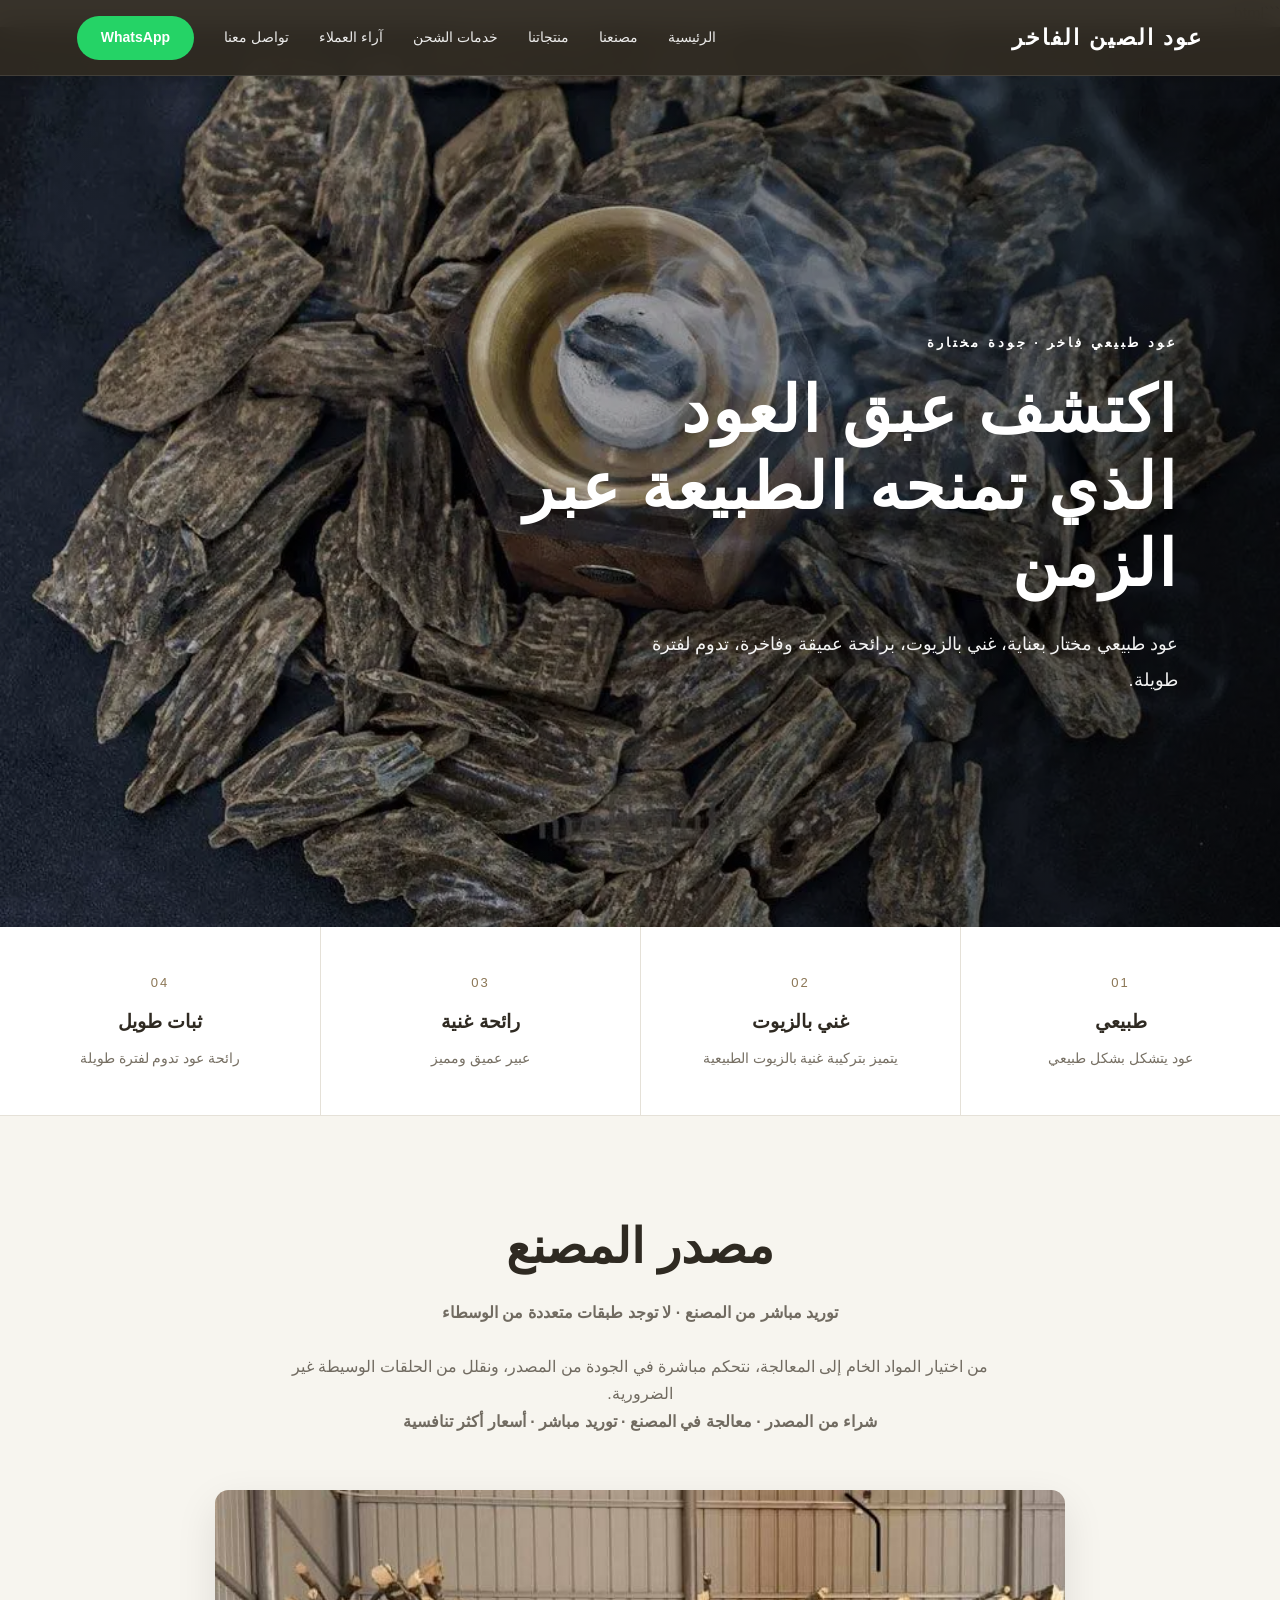
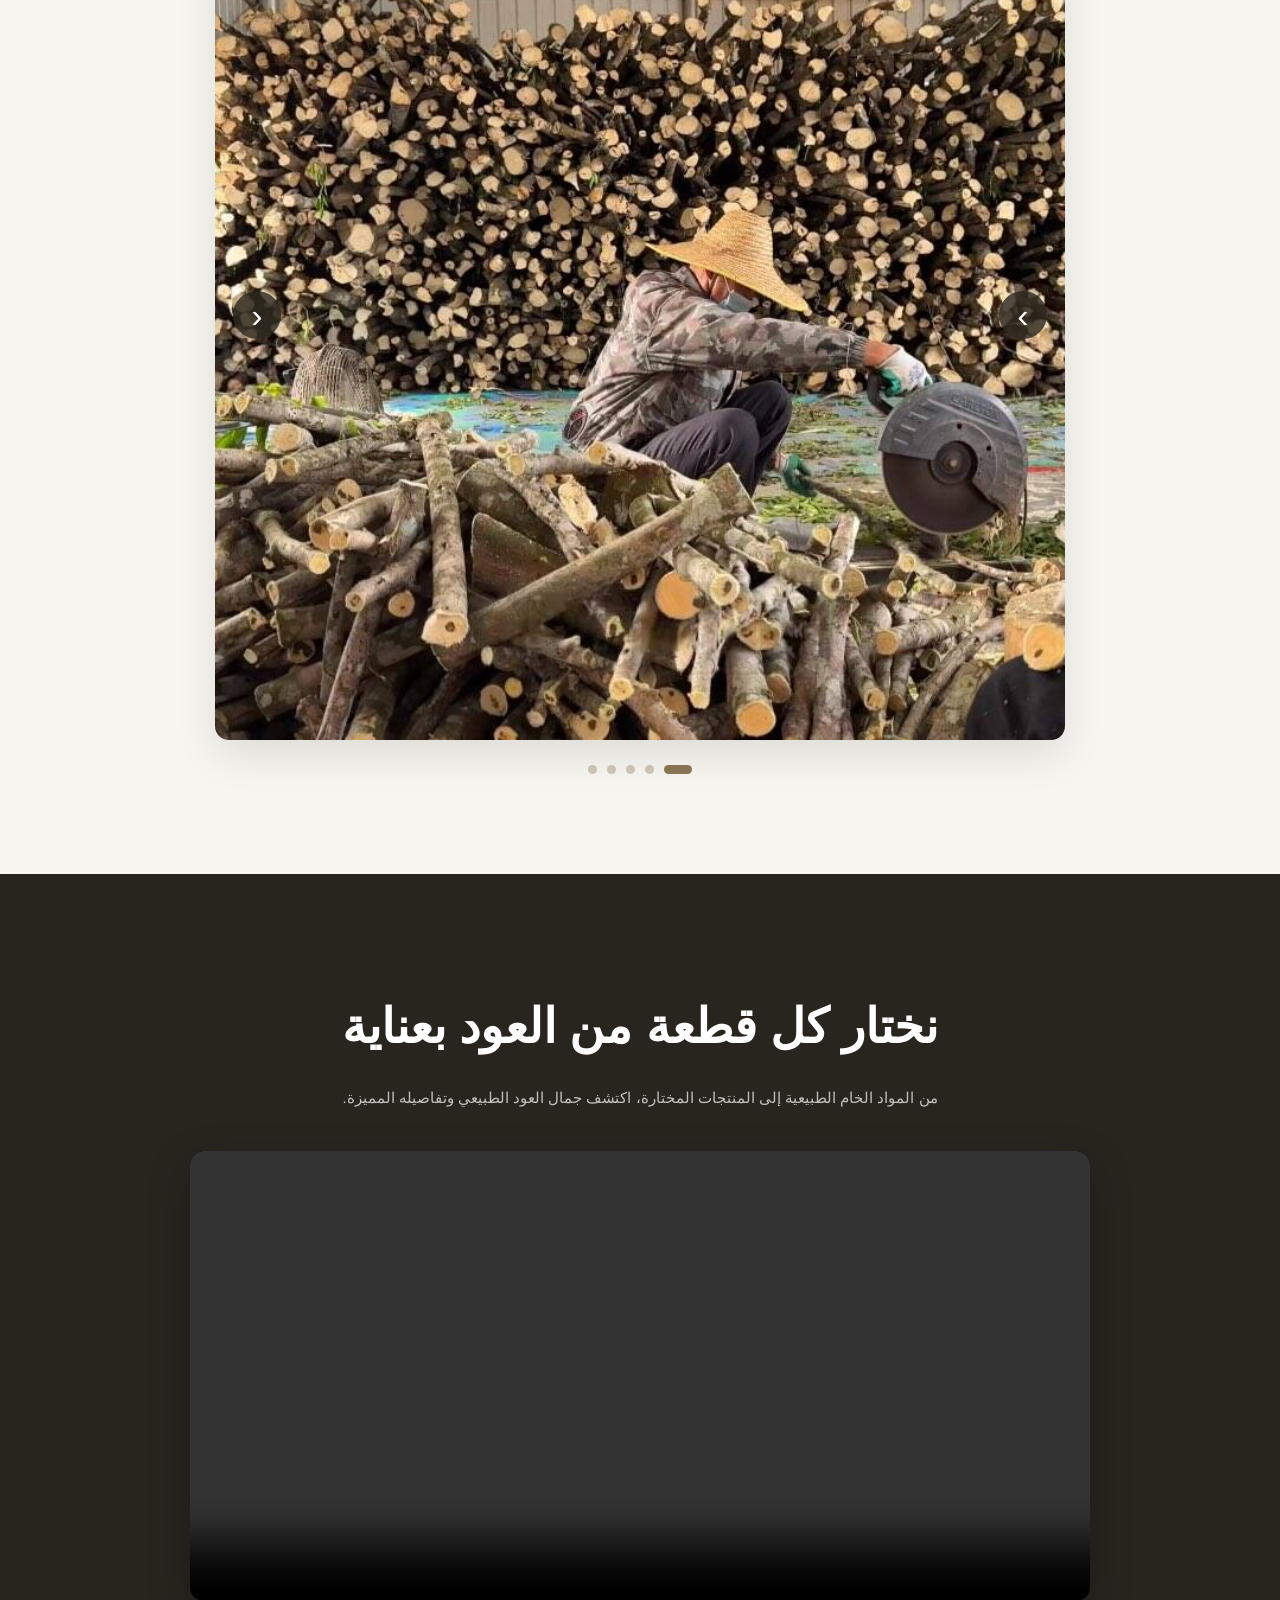
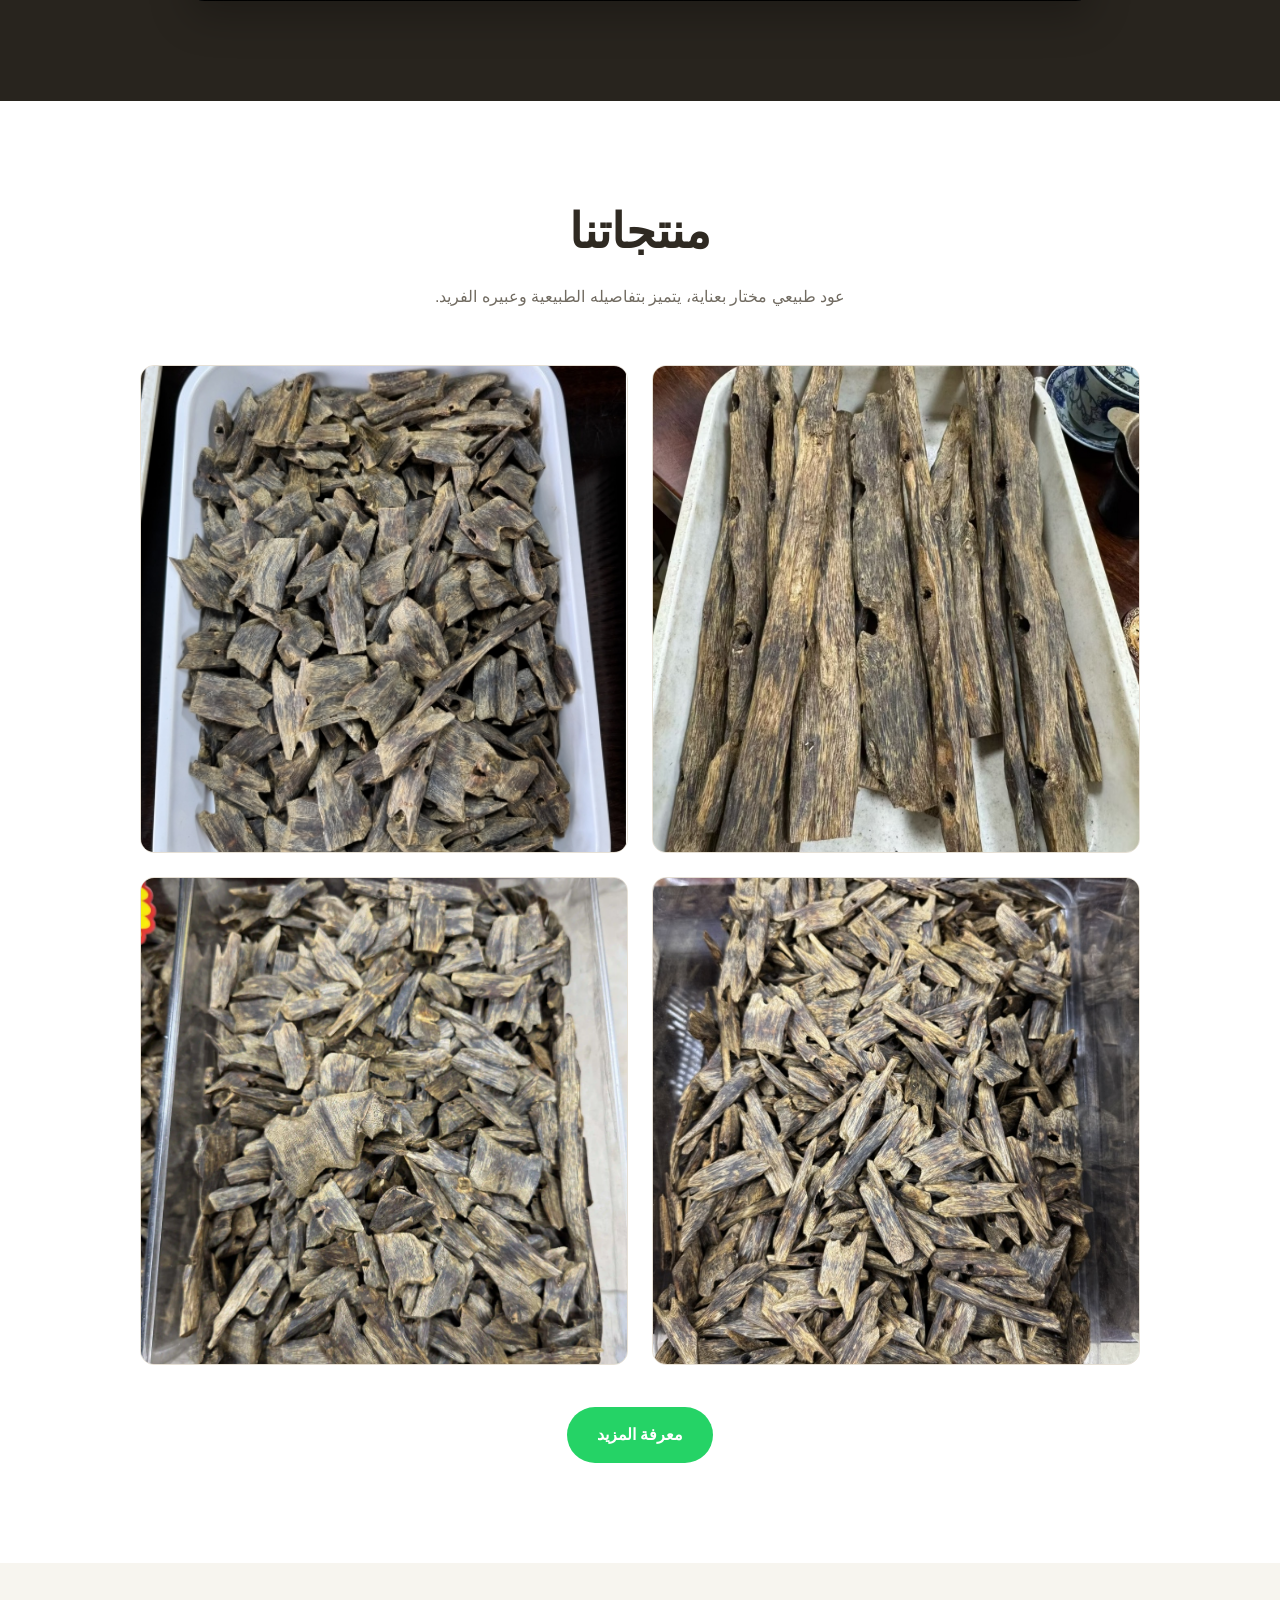
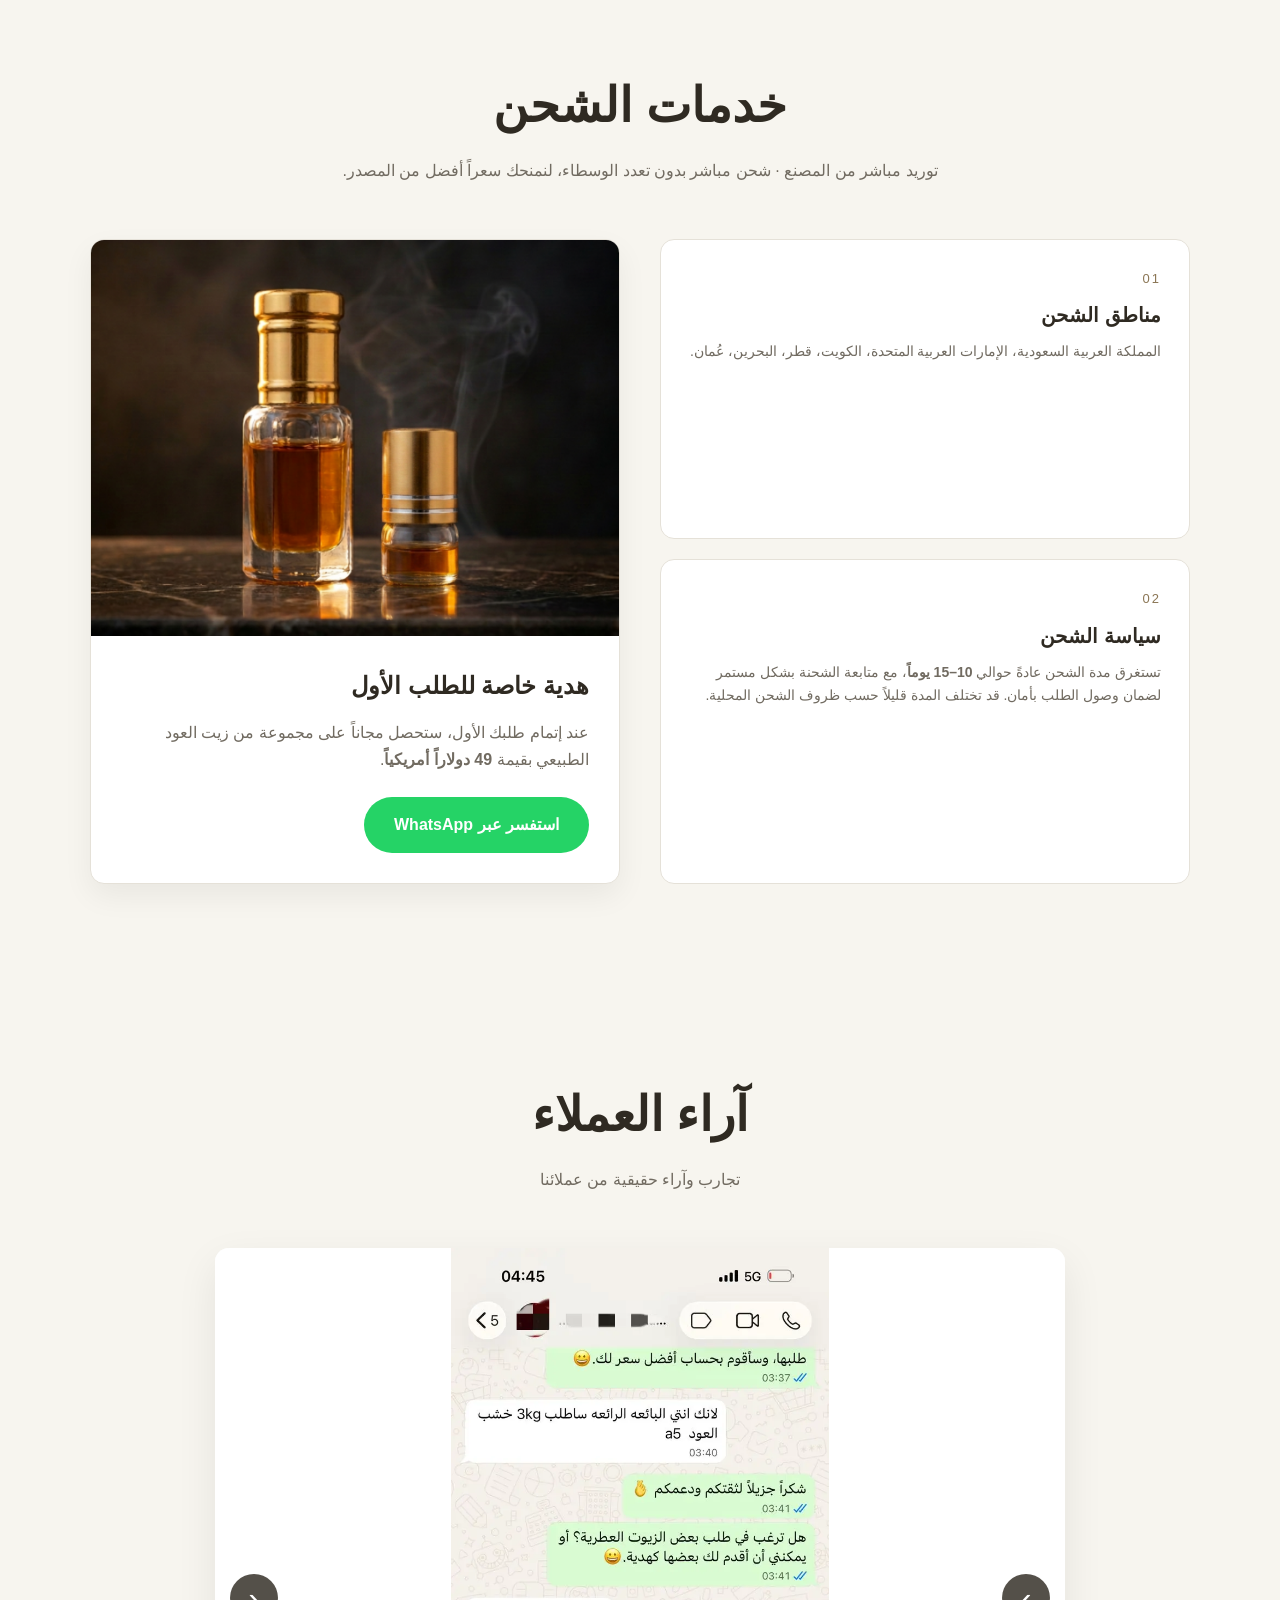
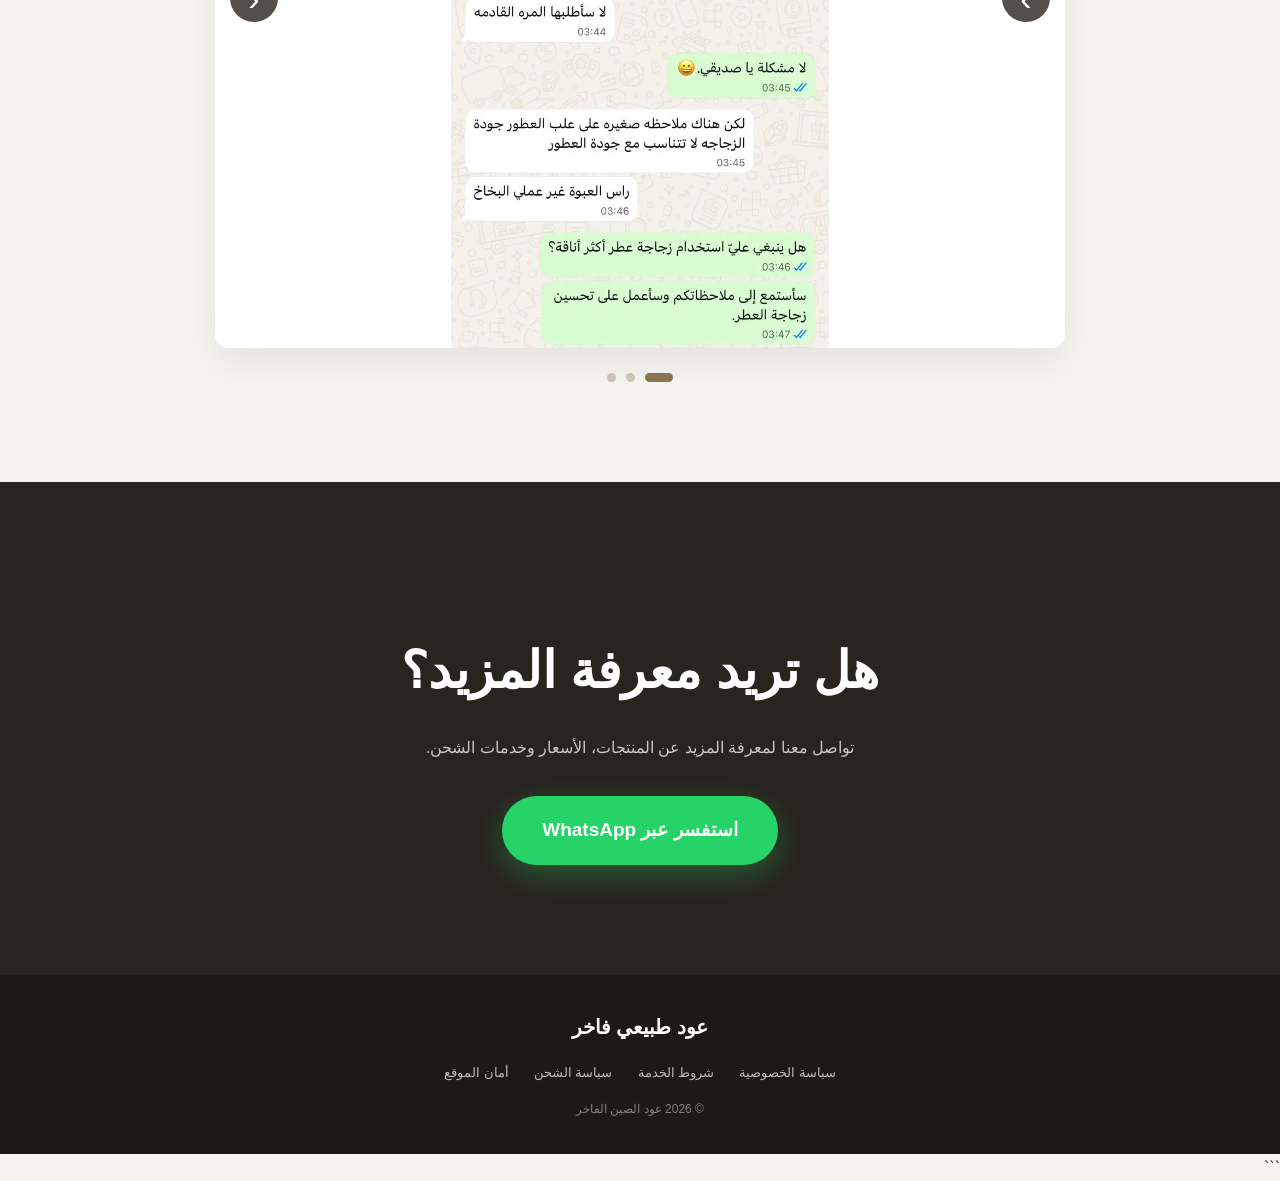
==== index.html @ 943f445a "修复工厂页面重复轮播图片" ====
```html
<!DOCTYPE html>
<html lang="ar" dir="rtl">

<head>

    <meta charset="UTF-8">

    <meta
        name="viewport"
        content="width=device-width, initial-scale=1.0, viewport-fit=cover">

    <meta
        name="theme-color"
        content="#2f2a22">

    <title>عود طبيعي فاخر من الصين | جودة مختارة</title>

    <meta
        name="description"
        content="عود طبيعي فاخر، غني بالزيوت، يتميز برائحة عميقة وثابتة تدوم لفترة طويلة.">


    <!-- =====================================================
         TikTok Pixel
         Pixel ID:
         DA4P6OBC77UES973S3SG
    ===================================================== -->

    <script>
    !function (w, d, t) {

        w.TiktokAnalyticsObject = t;

        var ttq = w[t] = w[t] || [];

        ttq.methods = [
            "page",
            "track",
            "identify",
            "instances",
            "debug",
            "on",
            "off",
            "once",
            "ready",
            "alias",
            "group",
            "enableCookie",
            "disableCookie",
            "holdConsent",
            "revokeConsent",
            "grantConsent"
        ];

        ttq.setAndDefer = function (t, e) {

            t[e] = function () {

                t.push(
                    [e].concat(
                        Array.prototype.slice.call(
                            arguments,
                            0
                        )
                    )
                );

            };

        };

        for (
            var i = 0;
            i < ttq.methods.length;
            i++
        ) {

            ttq.setAndDefer(
                ttq,
                ttq.methods[i]
            );

        }

        ttq.instance = function (t) {

            for (
                var e = ttq._i[t] || [],
                    n = 0;
                n < ttq.methods.length;
                n++
            ) {

                ttq.setAndDefer(
                    e,
                    ttq.methods[n]
                );

            }

            return e;

        };

        ttq.load = function (e, n) {

            var r =
                "https://analytics.tiktok.com/i18n/pixel/events.js";

            ttq._i = ttq._i || {};

            ttq._i[e] = [];

            ttq._i[e]._u = r;

            ttq._t = ttq._t || {};

            ttq._t[e] = +new Date;

            ttq._o = ttq._o || {};

            ttq._o[e] = n || {};

            n = document.createElement("script");

            n.type = "text/javascript";

            n.async = true;

            n.src =
                r +
                "?sdkid=" +
                e +
                "&lib=" +
                t;

            e =
                document.getElementsByTagName(
                    "script"
                )[0];

            e.parentNode.insertBefore(
                n,
                e
            );

        };

        ttq.load(
            "DA4P6OBC77UES973S3SG"
        );

        ttq.page();

    }(
        window,
        document,
        "ttq"
    );
    </script>


    <!-- =====================================================
         Meta Pixel
         Pixel ID:
         882833290918835
    ===================================================== -->

    <script>

    !function(f,b,e,v,n,t,s)
    {

        if(f.fbq)return;

        n=f.fbq=function(){

            n.callMethod ?
            n.callMethod.apply(n,arguments) :
            n.queue.push(arguments)

        };

        if(!f._fbq)f._fbq=n;

        n.push=n;

        n.loaded=!0;

        n.version='2.0';

        n.queue=[];

        t=b.createElement(e);

        t.async=!0;

        t.src=v;

        s=b.getElementsByTagName(e)[0];

        s.parentNode.insertBefore(t,s);

    }(
        window,
        document,
        'script',
        'https://connect.facebook.net/en_US/fbevents.js'
    );

    fbq(
        'init',
        '882833290918835'
    );

    fbq(
        'track',
        'PageView'
    );

    </script>


    <noscript>

        <img
            height="1"
            width="1"
            style="display:none"
            src="https://www.facebook.com/tr?id=882833290918835&ev=PageView&noscript=1"
        />

    </noscript>


    <!-- =====================================================
         CSS
    ===================================================== -->

    <link
        rel="stylesheet"
        href="style.css">

</head>


<body>


<!-- =====================================================
     Header
===================================================== -->

<header class="header">

    <a
        href="#home"
        class="logo">

        عود الصين الفاخر

    </a>


    <nav
        class="nav"
        id="mainNav">

        <a href="#home">
            الرئيسية
        </a>

        <a href="#trees">
            مصنعنا
        </a>

        <a href="#products">
            منتجاتنا
        </a>

        <a href="#shipping">
            خدمات الشحن
        </a>

        <a href="#reviews">
            آراء العملاء
        </a>

        <a
            href="javascript:void(0)"
            onclick="openWhatsApp()">

            تواصل معنا

        </a>

    </nav>


    <a
        href="javascript:void(0)"
        class="header-button"
        onclick="openWhatsApp()">

        WhatsApp

    </a>


    <button
        class="menu-toggle"
        id="menuToggle"
        type="button"
        aria-label="فتح القائمة"
        aria-expanded="false"
        aria-controls="mainNav">

        <span></span>
        <span></span>
        <span></span>

    </button>

</header>


<main>


<!-- =====================================================
     Hero
===================================================== -->

<section
    id="home"
    class="hero">

    <div class="hero-content">

        <p class="eyebrow">

            عود طبيعي فاخر · جودة مختارة

        </p>


        <h1>

            اكتشف عبق العود
            <br>
            الذي تمنحه الطبيعة عبر الزمن

        </h1>


        <p class="hero-description">

            عود طبيعي مختار بعناية،
            غني بالزيوت، برائحة عميقة وفاخرة،
            تدوم لفترة طويلة.

        </p>

    </div>

</section>


<!-- =====================================================
     Features
===================================================== -->

<section class="features">


    <div class="feature">

        <span class="feature-number">
            01
        </span>

        <h3>
            طبيعي
        </h3>

        <p>
            عود يتشكل بشكل طبيعي
        </p>

    </div>


    <div class="feature">

        <span class="feature-number">
            02
        </span>

        <h3>
            غني بالزيوت
        </h3>

        <p>
            يتميز بتركيبة غنية بالزيوت الطبيعية
        </p>

    </div>


    <div class="feature">

        <span class="feature-number">
            03
        </span>

        <h3>
            رائحة غنية
        </h3>

        <p>
            عبير عميق ومميز
        </p>

    </div>


    <div class="feature">

        <span class="feature-number">
            04
        </span>

        <h3>
            ثبات طويل
        </h3>

        <p>
            رائحة عود تدوم لفترة طويلة
        </p>

    </div>


</section>


<!-- =====================================================
     Source Factory
===================================================== -->

<section
    id="trees"
    class="trees-section">


    <div class="section-heading">

        <h2>

            مصدر المصنع

        </h2>


        <p>

            <strong>
                توريد مباشر من المصنع · لا توجد طبقات متعددة من الوسطاء
            </strong>

            <br><br>

            من اختيار المواد الخام إلى المعالجة،
            نتحكم مباشرة في الجودة من المصدر،
            ونقلل من الحلقات الوسيطة غير الضرورية.

        </p>


        <p>

            <strong>
                شراء من المصدر · معالجة في المصنع · توريد مباشر · أسعار أكثر تنافسية
            </strong>

        </p>

    </div>


    <!-- =================================================
         Factory Image Slider
    ================================================= -->

    <div class="tree-slider">


        <button
            class="slider-button slider-prev"
            type="button"
            aria-label="الصورة السابقة">

            ‹

        </button>


        <div class="tree-track">


            <div class="tree-slide">

                <img
                    src="images/tree-01.jpg"
                    alt="مصدر المصنع"
                    loading="eager">

            </div>


            <div class="tree-slide">

                <img
                    src="images/tree-02.jpg"
                    alt="مصنع معالجة العود"
                    loading="lazy">

            </div>


            <div class="tree-slide">

                <img
                    src="images/tree-03.jpg"
                    alt="اختيار المواد الخام"
                    loading="lazy">

            </div>


            <div class="tree-slide">

                <img
                    src="images/tree-04.jpg"
                    alt="معالجة العود في المصنع"
                    loading="lazy">

            </div>


            <div class="tree-slide">

                <img
                    src="images/tree-05.jpg"
                    alt="توريد العود مباشرة من المصنع"
                    loading="lazy">

            </div>


        </div>


        <button
            class="slider-button slider-next"
            type="button"
            aria-label="الصورة التالية">

            ›

        </button>

    </div>


    <!-- =================================================
         Factory Slider Dots
    ================================================= -->

    <div class="slider-dots">


        <button
            class="slider-dot active"
            type="button"
            aria-label="عرض الصورة الأولى">
        </button>


        <button
            class="slider-dot"
            type="button"
            aria-label="عرض الصورة الثانية">
        </button>


        <button
            class="slider-dot"
            type="button"
            aria-label="عرض الصورة الثالثة">
        </button>


        <button
            class="slider-dot"
            type="button"
            aria-label="عرض الصورة الرابعة">
        </button>


        <button
            class="slider-dot"
            type="button"
            aria-label="عرض الصورة الخامسة">
        </button>


    </div>

</section>


<!-- =====================================================
     Video
===================================================== -->

<section class="video-section">


    <div class="video-content">


        <p class="video-eyebrow">
        </p>


        <h2>

            نختار كل قطعة من العود بعناية

        </h2>


        <p>

            من المواد الخام الطبيعية إلى المنتجات المختارة،
            اكتشف جمال العود الطبيعي وتفاصيله المميزة.

        </p>

    </div>


    <div class="video-placeholder">


        <video
            controls
            playsinline
            preload="metadata">


            <source
                src="video/xxx.mp4"
                type="video/mp4">


            متصفحك لا يدعم تشغيل الفيديو.


        </video>

    </div>

</section>


<!-- =====================================================
     Products
===================================================== -->

<section
    id="products"
    class="products-section">


    <div class="section-heading">


        <h2>

            منتجاتنا

        </h2>


        <p>

            عود طبيعي مختار بعناية،
            يتميز بتفاصيله الطبيعية وعبيره الفريد.

        </p>

    </div>


    <div class="product-grid">


        <article class="product-card">


            <div class="product-image">

                <img
                    src="images/product-01.jpg"
                    alt="قطع عود طبيعي"
                    loading="lazy">

            </div>


        </article>


        <article class="product-card">


            <div class="product-image">

                <img
                    src="images/product-02.jpg"
                    alt="عود طبيعي مختار"
                    loading="lazy">

            </div>


        </article>


        <article class="product-card">


            <div class="product-image">

                <img
                    src="images/product-03.jpg"
                    alt="تفاصيل زيوت العود الطبيعية"
                    loading="lazy">

            </div>


        </article>


        <article class="product-card">


            <div class="product-image">

                <img
                    src="images/product-04.jpg"
                    alt="منتجات العود المختارة"
                    loading="lazy">

            </div>


        </article>


    </div>


    <div class="section-cta">


        <a
            href="javascript:void(0)"
            class="secondary-cta"
            onclick="openWhatsApp()">

            معرفة المزيد

        </a>


    </div>

</section>


<!-- =====================================================
     Shipping
===================================================== -->

<section
    id="shipping"
    class="shipping-section">


    <div class="section-heading">


        <p class="shipping-eyebrow">
        </p>


        <h2>

            خدمات الشحن

        </h2>


        <p>

            توريد مباشر من المصنع · شحن مباشر
            بدون تعدد الوسطاء، لنمنحك سعراً أفضل من المصدر.

        </p>

    </div>


    <div class="shipping-content">


        <div class="shipping-info">


            <div class="shipping-item">


                <span class="shipping-number">

                    01

                </span>


                <h3>

                    مناطق الشحن

                </h3>


                <p>

                    المملكة العربية السعودية،
                    الإمارات العربية المتحدة،
                    الكويت،
                    قطر،
                    البحرين،
                    عُمان.

                </p>

            </div>


            <div class="shipping-item">


                <span class="shipping-number">

                    02

                </span>


                <h3>

                    سياسة الشحن

                </h3>


                <p>

                    تستغرق مدة الشحن عادةً حوالي
                    <strong>10–15 يوماً</strong>،
                    مع متابعة الشحنة بشكل مستمر لضمان وصول الطلب بأمان.
                    قد تختلف المدة قليلاً حسب ظروف الشحن المحلية.

                </p>

            </div>


        </div>


        <div class="shipping-promotion">


            <div class="shipping-promotion-image">


                <img
                    src="images/promotion.jpg"
                    alt="عرض خاص للطلب الأول"
                    loading="lazy">


            </div>


            <div class="shipping-promotion-text">


                <h3>

                    هدية خاصة للطلب الأول

                </h3>


                <p>

                    عند إتمام طلبك الأول،
                    ستحصل مجاناً على مجموعة من زيت العود الطبيعي
                    بقيمة <strong>49 دولاراً أمريكياً</strong>.

                </p>


                <a
                    href="javascript:void(0)"
                    class="shipping-button"
                    onclick="openWhatsApp()">

                    استفسر عبر WhatsApp

                </a>


            </div>

        </div>

    </div>

</section>


<!-- =====================================================
     Reviews
===================================================== -->

<section
    id="reviews"
    class="reviews-section">


    <div class="section-heading">


        <h2>

            آراء العملاء

        </h2>


        <p>

            تجارب وآراء حقيقية من عملائنا

        </p>

    </div>


    <div class="review-slider">


        <button
            class="review-button review-prev"
            type="button"
            aria-label="المراجعة السابقة">

            ‹

        </button>


        <div class="review-track">


            <div class="review-slide">

                <img
                    src="images/review-01.jpg"
                    alt="تجربة عميل حقيقية"
                    loading="lazy">

            </div>


            <div class="review-slide">

                <img
                    src="images/review-02.jpg"
                    alt="مراجعة عميل"
                    loading="lazy">

            </div>


            <div class="review-slide">

                <img
                    src="images/review-03.jpg"
                    alt="تقييم عميل"
                    loading="lazy">

            </div>


        </div>


        <button
            class="review-button review-next"
            type="button"
            aria-label="المراجعة التالية">

            ›

        </button>

    </div>


    <div class="review-dots">


        <button
            class="review-dot active"
            type="button"
            aria-label="المراجعة الأولى">
        </button>


        <button
            class="review-dot"
            type="button"
            aria-label="المراجعة الثانية">
        </button>


        <button
            class="review-dot"
            type="button"
            aria-label="المراجعة الثالثة">
        </button>


    </div>

</section>


<!-- =====================================================
     Contact
===================================================== -->

<section
    id="contact"
    class="contact-section">


    <div class="contact-content">


        <p class="contact-eyebrow">
        </p>


        <h2>

            هل تريد معرفة المزيد؟

        </h2>


        <p>

            تواصل معنا لمعرفة المزيد عن المنتجات،
            الأسعار وخدمات الشحن.

        </p>


        <a
            href="javascript:void(0)"
            class="whatsapp-button"
            onclick="openWhatsApp()">

            استفسر عبر WhatsApp

        </a>


    </div>

</section>


</main>


<!-- =====================================================
     Image Lightbox
===================================================== -->

<div
    class="image-lightbox"
    id="imageLightbox"
    aria-hidden="true">


    <button
        class="lightbox-close"
        id="lightboxClose"
        type="button"
        aria-label="إغلاق">

        ×

    </button>


    <button
        class="lightbox-prev"
        id="lightboxPrev"
        type="button"
        aria-label="الصورة السابقة">

        ‹

    </button>


    <div class="lightbox-image-wrap">


        <img
            id="lightboxImage"
            src=""
            alt="عرض الصورة">


    </div>


    <button
        class="lightbox-next"
        id="lightboxNext"
        type="button"
        aria-label="الصورة التالية">

        ›

    </button>


</div>


<!-- =====================================================
     Footer
===================================================== -->

<footer class="footer">


    <div class="footer-logo">

        عود طبيعي فاخر

    </div>


    <div class="footer-links">


        <a href="privacy.html">

            سياسة الخصوصية

        </a>


        <a href="terms.html">

            شروط الخدمة

        </a>


        <a href="shipping.html">

            سياسة الشحن

        </a>


        <a href="security.html">

            أمان الموقع

        </a>


    </div>


    <p>

        © 2026 عود الصين الفاخر

    </p>


</footer>


<!-- =====================================================
     JavaScript
===================================================== -->

<script src="script.js"></script>


</body>

</html>
```
---- style.css ----
* {
    margin: 0;
    padding: 0;
    box-sizing: border-box;
}

html {
    scroll-behavior: smooth;
    scroll-padding-top: 76px;
}

body {
    font-family:
        -apple-system,
        BlinkMacSystemFont,
        "Segoe UI",
        "Microsoft YaHei",
        Arial,
        sans-serif;

    background: #f7f5ef;
    color: #2f2a22;
    line-height: 1.7;

    overflow-x: hidden;

    -webkit-font-smoothing: antialiased;
    text-rendering: optimizeLegibility;
}

img {
    display: block;
    max-width: 100%;
}

a {
    color: inherit;
    text-decoration: none;
}

button {
    font-family: inherit;
}


/* =========================
   Header
========================= */

.header {
    position: fixed;
    top: 0;
    left: 0;

    width: 100%;
    min-height: 76px;

    z-index: 1000;

    display: flex;
    align-items: center;

    padding: 14px 6%;

    background: rgba(47, 42, 34, 0.96);

    color: #fff;

    border-bottom: 1px solid rgba(255, 255, 255, 0.1);

    box-shadow:
        0 4px 20px rgba(0, 0, 0, 0.12);

    backdrop-filter: blur(12px);
    -webkit-backdrop-filter: blur(12px);
}

.logo {
    flex-shrink: 0;

    color: #fff;

    font-size: 22px;
    font-weight: 700;

    letter-spacing: 2px;

    white-space: nowrap;
}

.nav {
    display: flex;
    align-items: center;

    gap: 30px;

    margin-left: auto;
    margin-right: 30px;
}

.nav a {
    position: relative;

    color: #fff;

    font-size: 14px;

    opacity: 0.9;

    white-space: nowrap;
}

.nav a:hover {
    opacity: 1;
}

.nav a::after {
    content: "";

    position: absolute;

    left: 0;
    bottom: -7px;

    width: 0;
    height: 2px;

    background: #c4a979;

    transition: width 0.25s ease;
}

.nav a:hover::after {
    width: 100%;
}

.header-button {
    flex-shrink: 0;

    display: inline-flex;

    align-items: center;
    justify-content: center;

    min-height: 44px;

    padding: 10px 24px;

    border-radius: 30px;

    background: #25d366;

    color: #fff;

    font-size: 14px;
    font-weight: 700;

    white-space: nowrap;
}

.header-button:hover {
    background: #128c7e;
}

.menu-toggle {
    display: none;

    width: 42px;
    height: 42px;

    padding: 0;

    border: 0;

    border-radius: 8px;

    background: transparent;

    flex-direction: column;

    align-items: center;
    justify-content: center;

    gap: 5px;

    cursor: pointer;
}

.menu-toggle span {
    width: 23px;
    height: 2px;

    background: #fff;

    border-radius: 2px;

    transition:
        transform 0.25s ease,
        opacity 0.25s ease;
}

.menu-toggle.active span:nth-child(1) {
    transform:
        translateY(7px)
        rotate(45deg);
}

.menu-toggle.active span:nth-child(2) {
    opacity: 0;
}

.menu-toggle.active span:nth-child(3) {
    transform:
        translateY(-7px)
        rotate(-45deg);
}


/* =========================
   Hero
========================= */

.hero {
    position: relative;

    min-height: 100svh;

    display: flex;
    align-items: center;

    overflow: hidden;

    background:
        url("images/hero.jpg")
        center center / cover
        no-repeat;

    color: #fff;
}

.hero::before {
    content: "";

    position: absolute;
    inset: 0;

    background:
        linear-gradient(
            90deg,
            rgba(0, 0, 0, 0.64),
            rgba(0, 0, 0, 0.34),
            rgba(0, 0, 0, 0.12)
        );
}

.hero-content {
    position: relative;

    z-index: 2;

    width: 100%;
    max-width: 760px;

    margin-left: 8%;
    margin-right: 8%;

    padding-top: 76px;
}

.eyebrow {
    margin-bottom: 18px;

    font-size: 13px;

    letter-spacing: 3px;

    font-weight: 600;
}

.hero h1 {
    margin-bottom: 24px;

    font-size:
        clamp(42px, 5vw, 72px);

    line-height: 1.2;

    letter-spacing: 2px;
}

.hero-description {
    max-width: 560px;

    font-size: 18px;

    line-height: 2;

    opacity: 0.95;
}


/* =========================
   Features
========================= */

.features {
    display: grid;

    grid-template-columns:
        repeat(4, 1fr);

    background: #fff;

    border-bottom:
        1px solid #e5e1d8;
}

.feature {
    padding: 45px 30px;

    text-align: center;

    border-right:
        1px solid #e5e1d8;
}

.feature:last-child {
    border-right: 0;
}

.feature-number {
    display: block;

    margin-bottom: 12px;

    font-size: 13px;

    letter-spacing: 2px;

    color: #8b7655;
}

.feature h3 {
    margin-bottom: 8px;

    font-size: 19px;
}

.feature p {
    color: #777064;

    font-size: 14px;
}


/* =========================
   Common
========================= */

.section-heading {
    max-width: 760px;

    margin:
        0 auto 55px;

    text-align: center;
}

.section-heading h2 {
    margin-bottom: 20px;

    font-size:
        clamp(32px, 4vw, 48px);

    line-height: 1.3;
}

.section-heading p {
    color: #716b61;

    font-size: 16px;
}


/* =========================
   Trees
========================= */

.trees-section {
    padding: 100px 7%;

    background: #f7f5ef;
}

.tree-slider {
    position: relative;

    width: 100%;
    max-width: 850px;

    margin: 0 auto;

    overflow: hidden;

    border-radius: 14px;

    background: #e8e3d8;

    box-shadow:
        0 15px 40px rgba(0, 0, 0, 0.1);

    touch-action: pan-y;
}

.tree-track {
    display: flex;

    width: 100%;

    transform:
        translate3d(0, 0, 0);

    will-change: transform;

    transition:
        transform 0.45s ease;
}

.tree-slide {
    position: relative;

    flex: 0 0 100%;

    width: 100%;

    aspect-ratio: 1 / 1;

    overflow: hidden;

    background: #e8e3d8;
}

.tree-slide img {
    width: 100%;
    height: 100%;

    object-fit: cover;

    cursor: zoom-in;
}

.tree-slide-empty {
    display: flex;

    align-items: center;
    justify-content: center;
}

.empty-slide {
    width: 100%;
    height: 100%;

    display: flex;

    align-items: center;
    justify-content: center;

    background:
        linear-gradient(
            135deg,
            #e8e3d8,
            #dcd5c7
        );

    color: #807666;

    font-size: 15px;

    text-align: center;
}

.slider-button,
.review-button {
    position: absolute;

    top: 50%;

    transform:
        translateY(-50%);

    z-index: 20;

    width: 48px;
    height: 48px;

    padding: 0;

    border: 0;

    border-radius: 50%;

    background:
        rgba(47, 42, 34, 0.82);

    color: #fff;

    font-size: 34px;

    line-height: 1;

    cursor: pointer;
}

.slider-button:hover,
.review-button:hover {
    background: #c4a979;

    color: #28241e;
}

.slider-prev {
    left: 18px;
}

.slider-next {
    right: 18px;
}

.slider-dots,
.review-dots {
    display: flex;

    justify-content: center;

    gap: 10px;

    margin-top: 25px;
}

.slider-dot,
.review-dot {
    width: 9px;
    height: 9px;

    padding: 0;

    border: 0;

    border-radius: 50%;

    background: #cfc7b8;

    cursor: pointer;
}

.slider-dot.active,
.review-dot.active {
    width: 28px;

    border-radius: 10px;

    background: #8b7655;
}


/* =========================
   Video
========================= */

.video-section {
    padding: 100px 7%;

    background: #28241e;

    color: #fff;

    text-align: center;
}

.video-content {
    max-width: 700px;

    margin:
        0 auto 40px;
}

.video-eyebrow,
.contact-eyebrow,
.shipping-eyebrow {
    margin-bottom: 12px;

    color: #c4a979;

    font-size: 12px;

    letter-spacing: 3px;
}

.video-content h2 {
    margin-bottom: 18px;

    font-size:
        clamp(32px, 4vw, 48px);
}

.video-content p:last-child {
    color:
        rgba(255, 255, 255, 0.72);

    font-size: 15px;
}

.video-placeholder {
    width: 100%;
    max-width: 900px;

    margin: 0 auto;

    overflow: hidden;

    border-radius: 14px;

    background: #000;

    box-shadow:
        0 15px 40px rgba(0, 0, 0, 0.25);
}

.video-placeholder video {
    display: block;

    width: 100%;
    max-height: 600px;

    background: #000;
}


/* =========================
   Products
========================= */

.products-section {
    padding: 100px 7%;

    background: #fff;
}

.product-grid {
    display: grid;

    grid-template-columns:
        repeat(2, 1fr);

    gap: 24px;

    max-width: 1000px;

    margin: 0 auto;
}

.product-card {
    overflow: hidden;

    background: #f8f6f1;

    border:
        1px solid #e6e0d5;

    border-radius: 14px;
}

.product-image {
    width: 100%;

    aspect-ratio: 1 / 1;

    overflow: hidden;
}

.product-image img {
    width: 100%;
    height: 100%;

    object-fit: cover;

    cursor: zoom-in;

    transition:
        transform 0.5s ease;
}

.product-card:hover
.product-image img {
    transform:
        scale(1.04);
}

.section-cta {
    display: flex;

    justify-content: center;

    margin-top: 42px;
}

.secondary-cta,
.shipping-button {
    display: inline-flex;

    align-items: center;
    justify-content: center;

    min-height: 54px;

    padding: 14px 30px;

    border-radius: 30px;

    background: #25d366;

    color: #fff;

    font-size: 16px;

    font-weight: 700;
}

.secondary-cta:hover,
.shipping-button:hover {
    background: #128c7e;
}


/* =========================
   Shipping
========================= */

.shipping-section {
    padding: 100px 7%;

    background: #f7f5ef;
}

.shipping-content {
    display: grid;

    grid-template-columns:
        1fr 1fr;

    gap: 40px;

    max-width: 1100px;

    margin: 0 auto;
}

.shipping-info {
    display: grid;

    gap: 20px;
}

.shipping-item {
    padding: 28px;

    background: #fff;

    border:
        1px solid #e5e1d8;

    border-radius: 14px;
}

.shipping-number {
    display: block;

    margin-bottom: 8px;

    color: #8b7655;

    font-size: 13px;

    letter-spacing: 2px;
}

.shipping-item h3 {
    margin-bottom: 8px;

    font-size: 20px;
}

.shipping-item p {
    color: #716b61;

    font-size: 14px;
}

.shipping-promotion {
    overflow: hidden;

    background: #fff;

    border:
        1px solid #e5e1d8;

    border-radius: 14px;

    box-shadow:
        0 12px 30px rgba(0, 0, 0, 0.06);
}

.shipping-promotion-image {
    width: 100%;

    aspect-ratio: 4 / 3;

    overflow: hidden;
}

.shipping-promotion-image img {
    width: 100%;
    height: 100%;

    object-fit: cover;

    cursor: zoom-in;
}

.shipping-image-empty {
    display: flex;

    align-items: center;
    justify-content: center;
}

.empty-promotion {
    width: 100%;
    height: 100%;

    display: flex;

    align-items: center;
    justify-content: center;

    background:
        linear-gradient(
            135deg,
            #e8e3d8,
            #dcd5c7
        );

    color: #807666;

    font-size: 15px;

    text-align: center;
}

.shipping-promotion-text {
    padding: 30px;
}

.shipping-promotion-text h3 {
    margin-bottom: 12px;

    font-size: 24px;
}

.shipping-promotion-text p {
    margin-bottom: 24px;

    color: #716b61;
}


/* =========================
   Reviews
========================= */

.reviews-section {
    padding: 100px 7%;

    background: #f7f5ef;
}

.review-slider {
    position: relative;

    width: 100%;
    max-width: 850px;

    margin: 0 auto;

    overflow: hidden;

    border-radius: 14px;

    background: #fff;

    box-shadow:
        0 15px 40px rgba(0, 0, 0, 0.08);

    touch-action: pan-y;
}

.review-track {
    display: flex;

    width: 100%;

    transform:
        translate3d(0, 0, 0);

    will-change: transform;

    transition:
        transform 0.45s ease;
}

.review-slide {
    flex: 0 0 100%;

    width: 100%;

    display: flex;

    align-items: center;
    justify-content: center;

    background: #fff;
}

.review-slide img {
    width: 100%;
    max-height: 700px;

    object-fit: contain;

    cursor: zoom-in;
}

.review-prev {
    left: 15px;
}

.review-next {
    right: 15px;
}


/* =========================
   Contact
========================= */

.contact-section {
    padding: 110px 7%;

    background: #28241e;

    color: #fff;

    text-align: center;
}

.contact-content {
    max-width: 650px;

    margin: 0 auto;
}

.contact-content h2 {
    margin-bottom: 20px;

    font-size:
        clamp(34px, 4vw, 52px);
}

.contact-content p {
    margin-bottom: 35px;

    color:
        rgba(255, 255, 255, 0.75);
}

.whatsapp-button {
    display: inline-flex;

    align-items: center;
    justify-content: center;

    min-width: 270px;
    min-height: 66px;

    padding: 18px 40px;

    border-radius: 36px;

    background: #25d366;

    color: #fff;

    font-size: 19px;

    font-weight: 700;

    box-shadow:
        0 10px 30px
        rgba(37, 211, 102, 0.3);
}

.whatsapp-button:hover {
    background: #128c7e;
}


/* =========================
   Footer
========================= */

.footer {
    padding: 35px 7%;

    background: #1d1a16;

    color:
        rgba(255, 255, 255, 0.7);

    text-align: center;
}

.footer-logo {
    margin-bottom: 18px;

    color: #fff;

    font-size: 20px;

    font-weight: 700;
}

.footer-links {
    display: flex;

    justify-content: center;

    flex-wrap: wrap;

    gap: 25px;

    margin-bottom: 15px;
}

.footer-links a {
    font-size: 13px;
}

.footer-links a:hover {
    color: #c4a979;
}

.footer p {
    font-size: 12px;

    color:
        rgba(255, 255, 255, 0.45);
}


/* =========================
   Image Lightbox
========================= */

.image-lightbox {
    position: fixed;

    inset: 0;

    z-index: 9999;

    display: flex;

    align-items: center;
    justify-content: center;

    padding: 30px;

    background:
        rgba(0, 0, 0, 0.94);

    opacity: 0;

    visibility: hidden;

    pointer-events: none;

    transition:
        opacity 0.2s ease,
        visibility 0.2s ease;
}

.image-lightbox.active {
    opacity: 1;

    visibility: visible;

    pointer-events: auto;
}

.lightbox-image-wrap {
    width: min(92vw, 1200px);

    height: min(88vh, 900px);

    display: flex;

    align-items: center;
    justify-content: center;
}

.lightbox-image-wrap img {
    display: block;

    max-width: 100%;
    max-height: 100%;

    width: auto;
    height: auto;

    object-fit: contain;

    border-radius: 4px;

    user-select: none;

    -webkit-user-drag: none;
}

.lightbox-close,
.lightbox-prev,
.lightbox-next {
    position: absolute;

    z-index: 10000;

    border: 0;

    color: #fff;

    background:
        rgba(0, 0, 0, 0.45);

    cursor: pointer;
}

.lightbox-close {
    top: 18px;
    right: 22px;

    width: 48px;
    height: 48px;

    border-radius: 50%;

    font-size: 34px;

    line-height: 1;
}

.lightbox-prev,
.lightbox-next {
    top: 50%;

    transform:
        translateY(-50%);

    width: 54px;
    height: 70px;

    font-size: 46px;

    line-height: 1;
}

.lightbox-prev {
    left: 18px;
}

.lightbox-next {
    right: 18px;
}

.lightbox-close:hover,
.lightbox-prev:hover,
.lightbox-next:hover {
    background: #c4a979;

    color: #28241e;
}


/* =========================
   Tablet
========================= */

@media (max-width: 1000px) {

    .header {
        padding: 14px 4%;
    }

    .nav {
        gap: 18px;

        margin-right: 18px;
    }

    .nav a {
        font-size: 13px;
    }

    .header-button {
        padding: 9px 18px;

        font-size: 13px;
    }

    .features {
        grid-template-columns:
            repeat(2, 1fr);
    }

    .feature:nth-child(2) {
        border-right: 0;
    }

    .shipping-content {
        grid-template-columns: 1fr;
    }
}


/* =========================
   Mobile
========================= */

@media (max-width: 700px) {

    html {
        scroll-padding-top: 64px;
    }

    body {
        width: 100%;
        overflow-x: hidden;
    }


    /* Header */

    .header {
        min-height: 64px;

        width: 100%;

        padding:
            10px 4%;

        display: flex;

        align-items: center;
    }

    .logo {
        font-size: 17px;

        letter-spacing: 1px;
    }

    .header-button {
        min-height: 40px;

        margin-left: auto;

        padding:
            8px 15px;

        font-size: 12px;
    }

    .menu-toggle {
        display: flex;

        flex-shrink: 0;

        margin-left: 8px;
    }


    /* Mobile Navigation */

    .nav {
        position: absolute;

        top: 64px;
        left: 0;

        width: 100%;

        margin: 0;

        padding: 8px 0;

        display: flex;

        flex-direction: column;

        gap: 0;

        background:
            rgba(47, 42, 34, 0.98);

        opacity: 0;

        visibility: hidden;

        pointer-events: none;

        transform:
            translateY(-8px);

        transition:
            opacity 0.2s ease,
            transform 0.2s ease,
            visibility 0.2s ease;
    }

    .nav.mobile-open {
        opacity: 1;

        visibility: visible;

        pointer-events: auto;

        transform:
            translateY(0);
    }

    .nav a {
        width: 100%;

        padding:
            14px 6%;

        border-bottom:
            1px solid
            rgba(255, 255, 255, 0.07);

        font-size: 15px;
    }

    .nav a:last-child {
        border-bottom: 0;
    }

    .nav a::after {
        display: none;
    }


    /* Hero */

    .hero {
        min-height: 100svh;

        background-position:
            center center;
    }

    .hero::before {
        background:
            linear-gradient(
                90deg,
                rgba(0, 0, 0, 0.68),
                rgba(0, 0, 0, 0.38)
            );
    }

    .hero-content {
        width: 100%;

        margin: 0;

        padding:
            80px 6% 40px;
    }

    .eyebrow {
        margin-bottom: 14px;

        font-size: 11px;

        letter-spacing: 2px;
    }

    .hero h1 {
        margin-bottom: 20px;

        font-size: 38px;

        line-height: 1.25;

        letter-spacing: 1px;
    }

    .hero-description {
        font-size: 15px;

        line-height: 1.8;
    }


    /* Features */

    .features {
        grid-template-columns:
            1fr 1fr;
    }

    .feature {
        padding:
            28px 12px;
    }

    .feature:nth-child(3),
    .feature:nth-child(4) {
        border-top:
            1px solid #e5e1d8;
    }

    .feature:nth-child(3) {
        border-right:
            1px solid #e5e1d8;
    }

    .feature h3 {
        font-size: 16px;
    }

    .feature p {
        font-size: 12px;

        line-height: 1.6;
    }


    /* Sections */

    .trees-section,
    .products-section,
    .reviews-section,
    .shipping-section {
        padding:
            70px 5%;
    }

    .section-heading {
        margin-bottom: 40px;
    }

    .section-heading h2 {
        font-size: 32px;
    }

    .section-heading p {
        font-size: 14px;

        line-height: 1.8;
    }


    /* Tree Slider */

    .tree-slider {
        width: 100%;

        border-radius: 10px;
    }

    .tree-track {
        width: 100%;
    }

    .tree-slide {
        flex: 0 0 100%;

        width: 100%;

        aspect-ratio: 1 / 1;
    }

    .slider-button,
    .review-button {
        width: 40px;
        height: 40px;

        font-size: 28px;
    }

    .slider-prev {
        left: 10px;
    }

    .slider-next {
        right: 10px;
    }


    /* Video */

    .video-section {
        padding:
            70px 5%;
    }

    .video-content {
        margin-bottom: 30px;
    }

    .video-content h2 {
        font-size: 32px;
    }

    .video-content p:last-child {
        font-size: 14px;

        line-height: 1.8;
    }

    .video-placeholder {
        border-radius: 10px;
    }


    /* Products */

    .product-grid {
        grid-template-columns:
            1fr 1fr;

        gap: 12px;
    }

    .product-card {
        border-radius: 10px;
    }

    .product-card:hover
    .product-image img {
        transform: none;
    }

    .section-cta {
        margin-top: 30px;
    }

    .secondary-cta {
        width: 100%;
    }


    /* Shipping */

    .shipping-content {
        gap: 20px;
    }

    .shipping-item {
        padding: 22px;
    }

    .shipping-promotion-text {
        padding: 24px;
    }


    /* Reviews */

    .review-slider {
        border-radius: 10px;
    }

    .review-prev {
        left: 8px;
    }

    .review-next {
        right: 8px;
    }


    /* Contact */

    .contact-section {
        padding:
            80px 5%;
    }

    .contact-content h2 {
        font-size: 36px;
    }

    .contact-content p {
        font-size: 14px;

        line-height: 1.8;
    }

    .whatsapp-button {
        width: 100%;

        min-width: 0;

        min-height: 64px;

        padding:
            17px 25px;

        font-size: 18px;
    }


    /* Footer */

    .footer {
        padding:
            30px 5%;
    }

    .footer-links {
        gap:
            12px 18px;
    }

    .footer-links a {
        font-size: 12px;
    }


    /* Lightbox */

    .image-lightbox {
        padding: 15px;
    }

    .lightbox-image-wrap {
        width: 94vw;

        height: 82vh;
    }

    .lightbox-close {
        top: 10px;
        right: 10px;

        width: 44px;
        height: 44px;

        font-size: 30px;
    }

    .lightbox-prev,
    .lightbox-next {
        width: 38px;
        height: 56px;

        font-size: 34px;
    }

    .lightbox-prev {
        left: 5px;
    }

    .lightbox-next {
        right: 5px;
    }

}


/* =========================
   Small Mobile
========================= */

@media (max-width: 380px) {

    .logo {
        font-size: 15px;
    }

    .header-button {
        padding:
            7px 12px;

        font-size: 11px;
    }

    .hero h1 {
        font-size: 34px;
    }

    .hero-description {
        font-size: 14px;
    }

    .feature {
        padding:
            25px 8px;
    }

    .feature h3 {
        font-size: 15px;
    }

    .feature p {
        font-size: 11px;
    }

    .product-grid {
        gap: 8px;
    }

}


/* =========================
   Reduced Motion
========================= */

@media (prefers-reduced-motion: reduce) {

    html {
        scroll-behavior: auto;
    }

    *,
    *::before,
    *::after {
        animation-duration:
            0.01ms !important;

        animation-iteration-count:
            1 !important;

        transition-duration:
            0.01ms !important;
    }
}/* =========================
   Arabic RTL Support
========================= */

html[dir="rtl"] {
    direction: rtl;
}

html[dir="rtl"] body {
    direction: rtl;
    text-align: right;
}


/* =========================
   Header RTL
========================= */

html[dir="rtl"] .header {
    direction: rtl;
}

html[dir="rtl"] .nav {
    margin-left: 30px;
    margin-right: auto;
}

html[dir="rtl"] .nav a::after {
    left: auto;
    right: 0;
}

html[dir="rtl"] .header-button {
    margin-left: 0;
}

html[dir="rtl"] .menu-toggle {
    margin-left: 0;
}


/* =========================
   Hero RTL
========================= */

html[dir="rtl"] .hero {
    direction: rtl;
}

html[dir="rtl"] .hero::before {
    background:
        linear-gradient(
            270deg,
            rgba(0, 0, 0, 0.64),
            rgba(0, 0, 0, 0.34),
            rgba(0, 0, 0, 0.12)
        );
}

html[dir="rtl"] .hero-content {
    margin-left: 8%;
    margin-right: 8%;
}

html[dir="rtl"] .hero h1,
html[dir="rtl"] .hero-description {
    text-align: right;
}


/* =========================
   Features RTL
========================= */

html[dir="rtl"] .feature {
    border-right: 0;
    border-left: 1px solid #e5e1d8;
}

html[dir="rtl"] .feature:last-child {
    border-left: 0;
}


/* =========================
   Section Heading RTL
========================= */

html[dir="rtl"] .section-heading {
    direction: rtl;
}


/* =========================
   Tree Slider RTL
========================= */

html[dir="rtl"] .tree-slider {
    direction: ltr;
}

html[dir="rtl"] .tree-track {
    direction: ltr;
}

html[dir="rtl"] .slider-prev {
    left: auto;
    right: 18px;
}

html[dir="rtl"] .slider-next {
    right: auto;
    left: 18px;
}


/* =========================
   Products RTL
========================= */

html[dir="rtl"] .product-grid {
    direction: rtl;
}

html[dir="rtl"] .product-card {
    direction: rtl;
}


/* =========================
   Shipping RTL
========================= */

html[dir="rtl"] .shipping-content {
    direction: rtl;
}

html[dir="rtl"] .shipping-info {
    direction: rtl;
}

html[dir="rtl"] .shipping-item {
    text-align: right;
}

html[dir="rtl"] .shipping-promotion {
    direction: rtl;
}

html[dir="rtl"] .shipping-promotion-text {
    text-align: right;
}


/* =========================
   Reviews RTL
========================= */

html[dir="rtl"] .review-slider {
    direction: ltr;
}

html[dir="rtl"] .review-track {
    direction: ltr;
}

html[dir="rtl"] .review-prev {
    left: auto;
    right: 15px;
}

html[dir="rtl"] .review-next {
    right: auto;
    left: 15px;
}


/* =========================
   Contact RTL
========================= */

html[dir="rtl"] .contact-section {
    direction: rtl;
}

html[dir="rtl"] .contact-content {
    direction: rtl;
}


/* =========================
   Footer RTL
========================= */

html[dir="rtl"] .footer {
    direction: rtl;
}

html[dir="rtl"] .footer-links {
    direction: rtl;
}


/* =========================
   Lightbox RTL
========================= */

html[dir="rtl"] .lightbox-prev {
    left: auto;
    right: 18px;
}

html[dir="rtl"] .lightbox-next {
    right: auto;
    left: 18px;
}


/* =========================
   Arabic Font
========================= */

html[dir="rtl"] body {
    font-family:
        "Tahoma",
        "Arial",
        "Segoe UI",
        sans-serif;
}


/* =========================
   Arabic Mobile
========================= */

@media (max-width: 700px) {

    html[dir="rtl"] {
        scroll-padding-top: 64px;
    }

    html[dir="rtl"] body {
        width: 100%;
        overflow-x: hidden;
    }


    /* Header */

    html[dir="rtl"] .header {
        direction: rtl;
        padding: 10px 4%;
    }

    html[dir="rtl"] .logo {
        text-align: right;
    }

    html[dir="rtl"] .header-button {
        margin-right: auto;
        margin-left: 0;
    }

    html[dir="rtl"] .menu-toggle {
        margin-right: 8px;
        margin-left: 0;
    }


    /* Mobile Navigation */

    html[dir="rtl"] .nav {
        top: 64px;
        left: 0;
        right: 0;

        width: 100%;

        margin: 0;

        direction: rtl;

        text-align: right;
    }

    html[dir="rtl"] .nav a {
        padding:
            14px 6%;

        text-align: right;
    }


    /* Hero */

    html[dir="rtl"] .hero {
        direction: rtl;
        background-position: center center;
    }

    html[dir="rtl"] .hero::before {
        background:
            linear-gradient(
                270deg,
                rgba(0, 0, 0, 0.68),
                rgba(0, 0, 0, 0.38)
            );
    }

    html[dir="rtl"] .hero-content {
        margin: 0;

        padding:
            80px 6% 40px;

        text-align: right;
    }

    html[dir="rtl"] .eyebrow {
        text-align: right;
    }

    html[dir="rtl"] .hero h1 {
        text-align: right;

        line-height: 1.5;

        letter-spacing: 0;
    }

    html[dir="rtl"] .hero-description {
        text-align: right;

        line-height: 2;
    }


    /* Features */

    html[dir="rtl"] .features {
        direction: rtl;
    }

    html[dir="rtl"] .feature {
        border-left:
            1px solid #e5e1d8;

        border-right: 0;
    }

    html[dir="rtl"] .feature:nth-child(2) {
        border-left: 0;
    }

    html[dir="rtl"] .feature:nth-child(3) {
        border-left:
            1px solid #e5e1d8;

        border-right: 0;
    }

    html[dir="rtl"] .feature:nth-child(3),
    html[dir="rtl"] .feature:nth-child(4) {
        border-top:
            1px solid #e5e1d8;
    }


    /* Sections */

    html[dir="rtl"] .section-heading {
        text-align: center;
    }


    /* Tree Slider */

    html[dir="rtl"] .tree-slider {
        direction: ltr;
    }

    html[dir="rtl"] .slider-prev {
        left: auto;
        right: 10px;
    }

    html[dir="rtl"] .slider-next {
        right: auto;
        left: 10px;
    }


    /* Products */

    html[dir="rtl"] .product-grid {
        direction: rtl;
    }


    /* Shipping */

    html[dir="rtl"] .shipping-content {
        direction: rtl;
    }

    html[dir="rtl"] .shipping-item {
        text-align: right;
    }

    html[dir="rtl"] .shipping-promotion-text {
        text-align: right;
    }


    /* Reviews */

    html[dir="rtl"] .review-slider {
        direction: ltr;
    }

    html[dir="rtl"] .review-prev {
        left: auto;
        right: 8px;
    }

    html[dir="rtl"] .review-next {
        right: auto;
        left: 8px;
    }


    /* Contact */

    html[dir="rtl"] .contact-content {
        text-align: center;
    }


    /* Footer */

    html[dir="rtl"] .footer {
        direction: rtl;
        text-align: center;
    }

    html[dir="rtl"] .footer-links {
        direction: rtl;
    }


    /* Lightbox */

    html[dir="rtl"] .lightbox-prev {
        left: auto;
        right: 5px;
    }

    html[dir="rtl"] .lightbox-next {
        right: auto;
        left: 5px;
    }
}


/* =========================
   Small Arabic Mobile
========================= */

@media (max-width: 380px) {

    html[dir="rtl"] .hero h1 {
        font-size: 33px;
        line-height: 1.5;
    }

    html[dir="rtl"] .hero-description {
        font-size: 14px;
        line-height: 2;
    }

    html[dir="rtl"] .logo {
        font-size: 15px;
    }

}
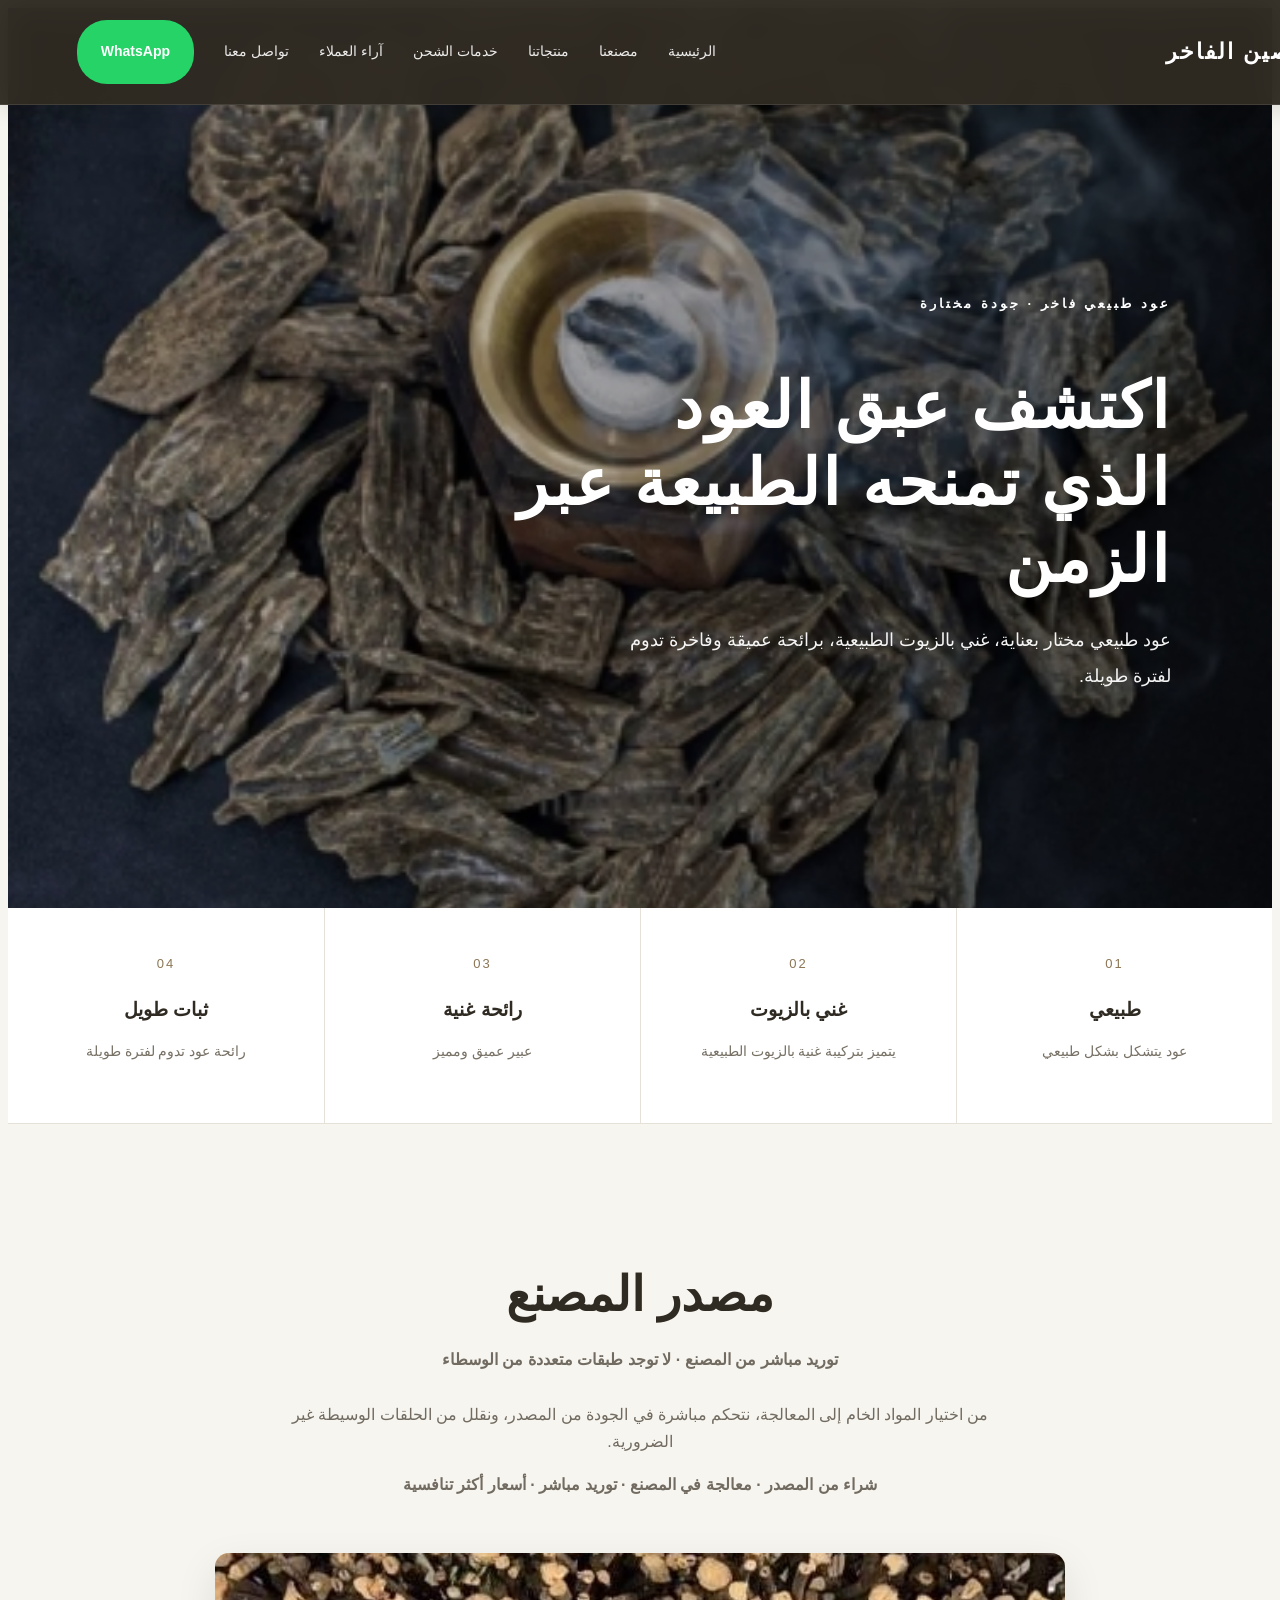
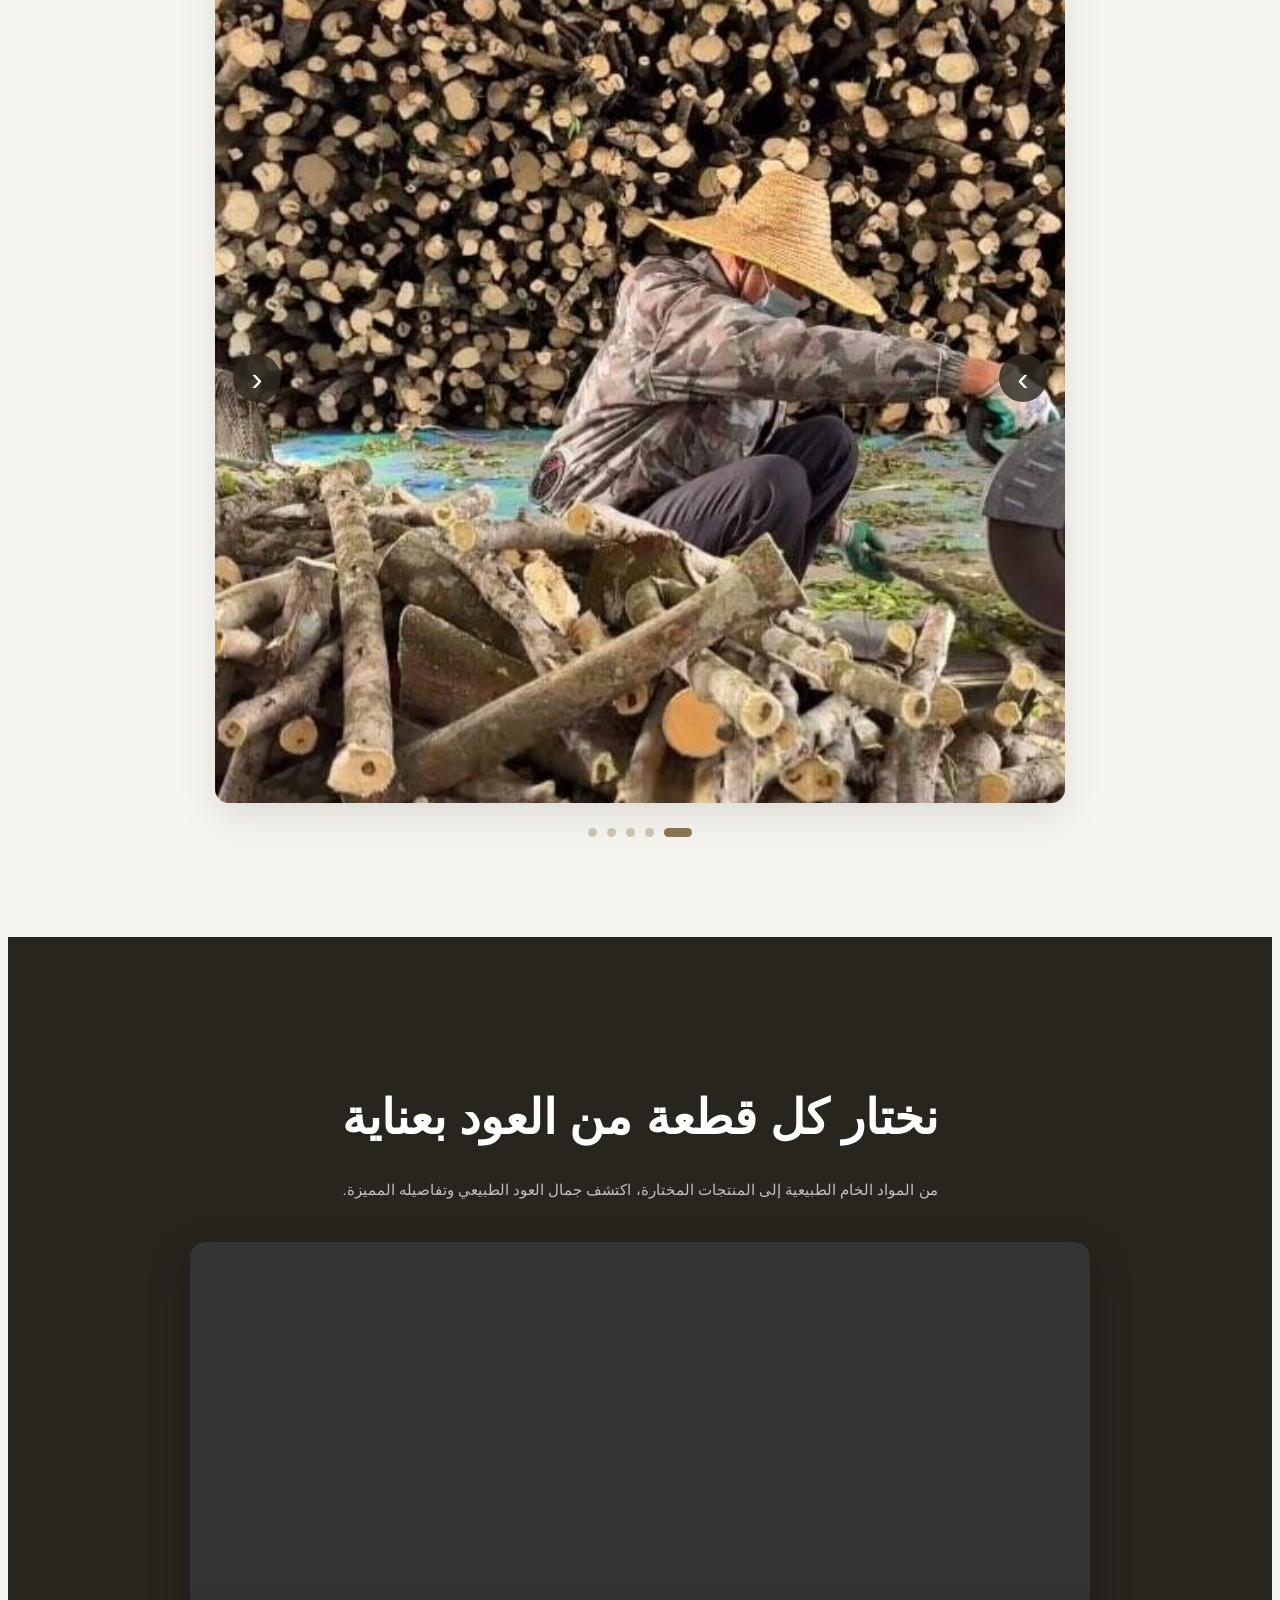
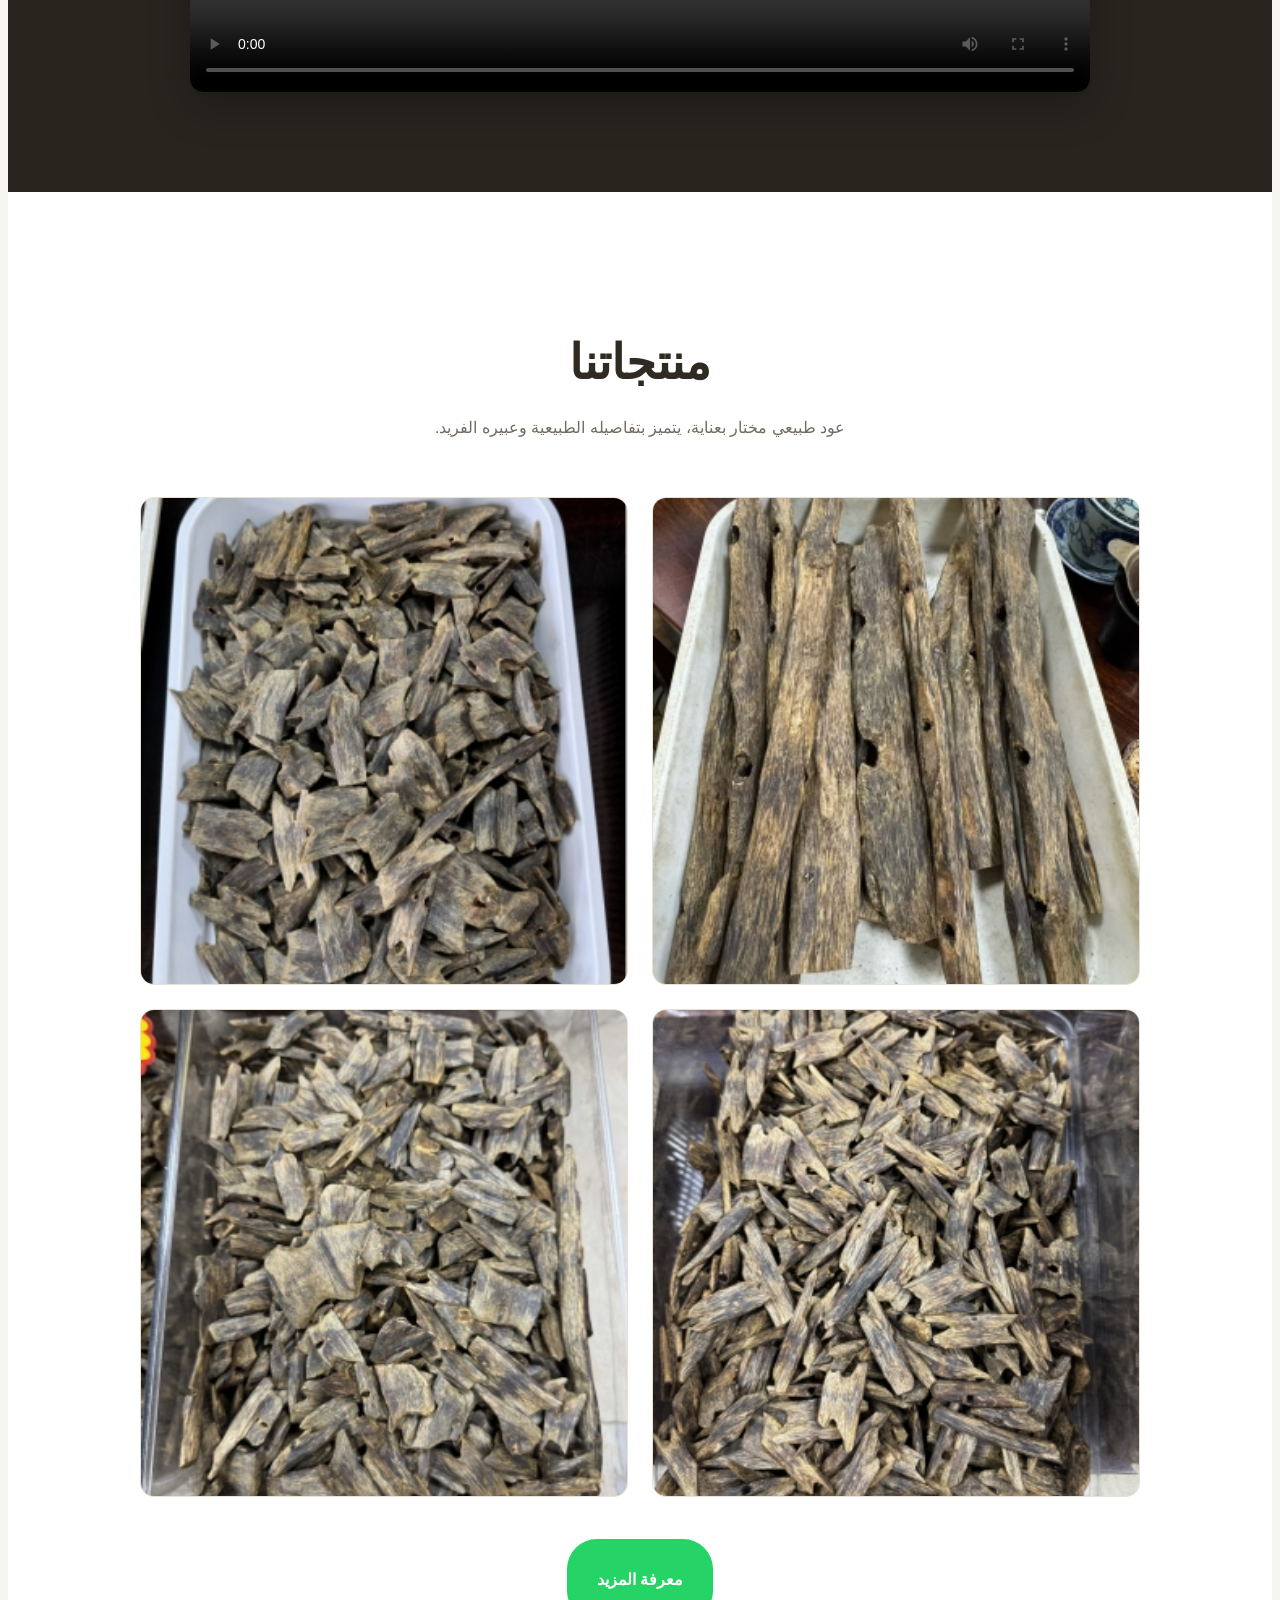
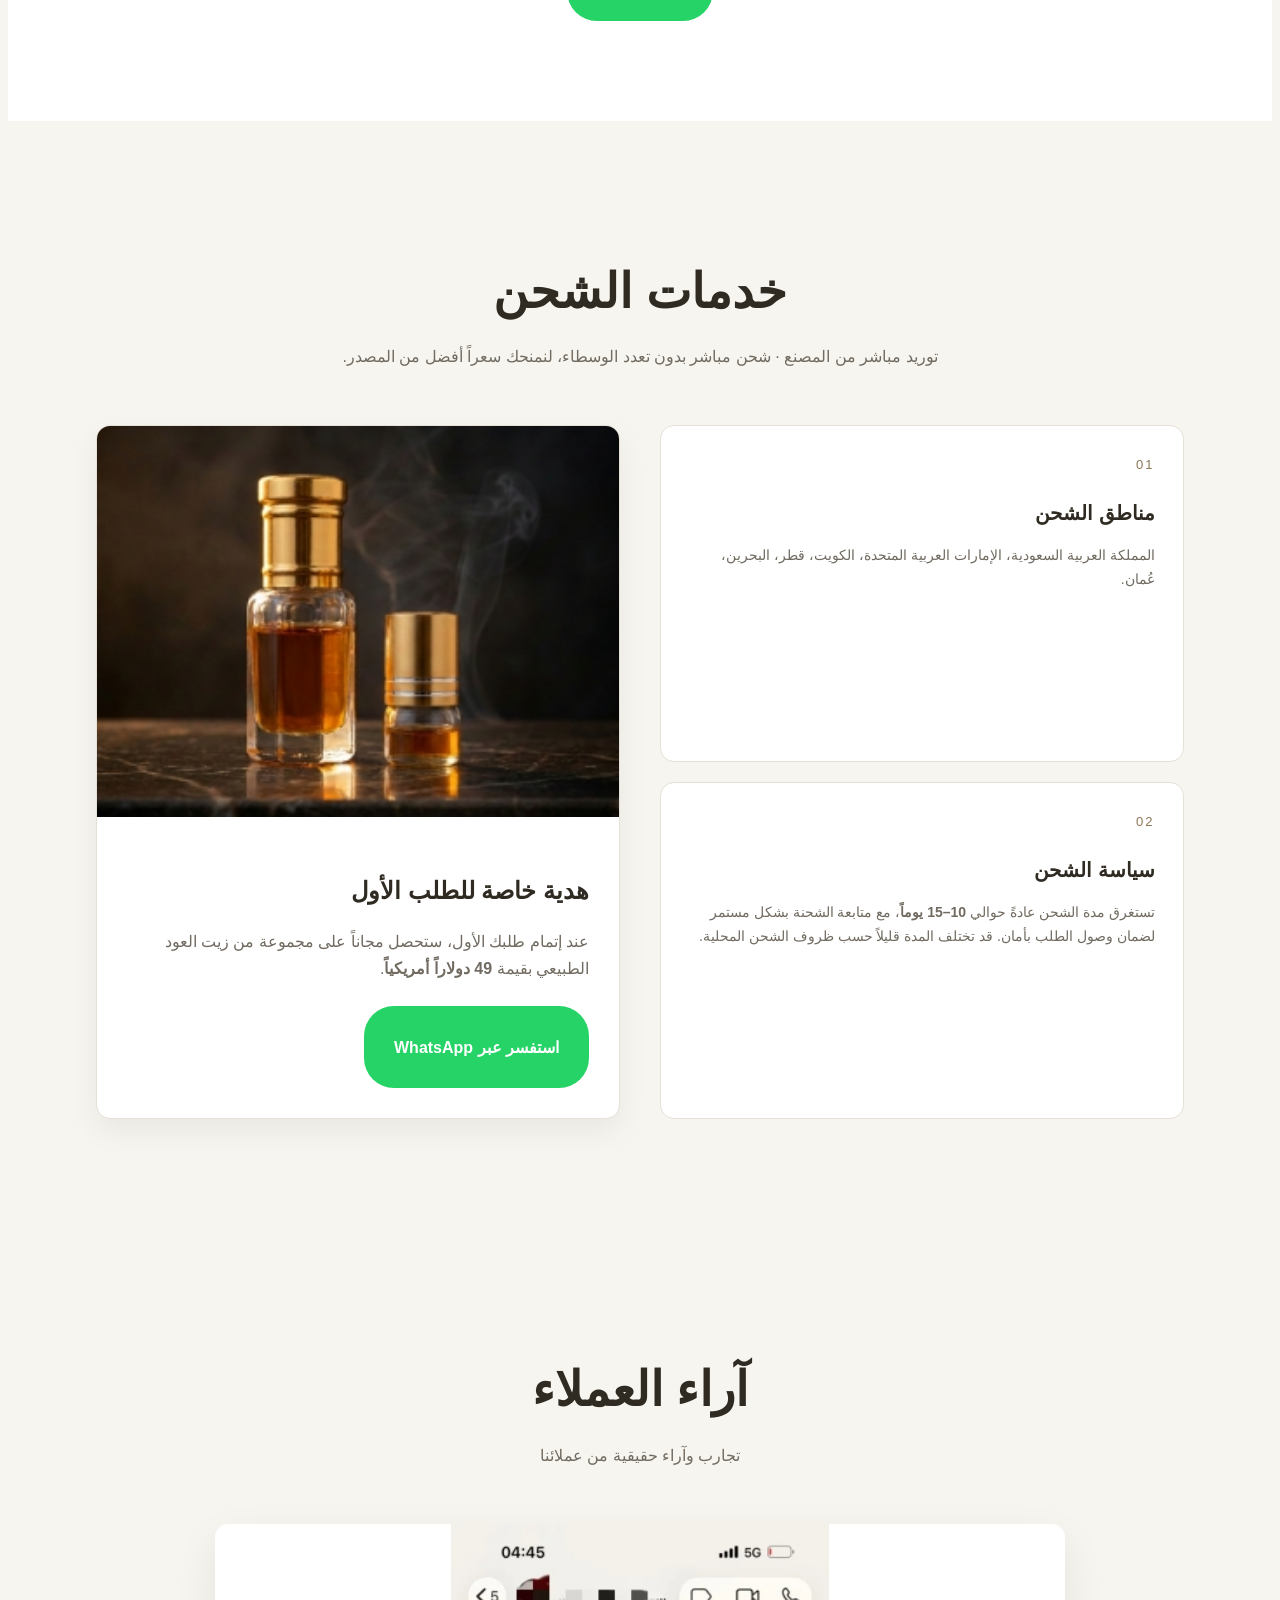
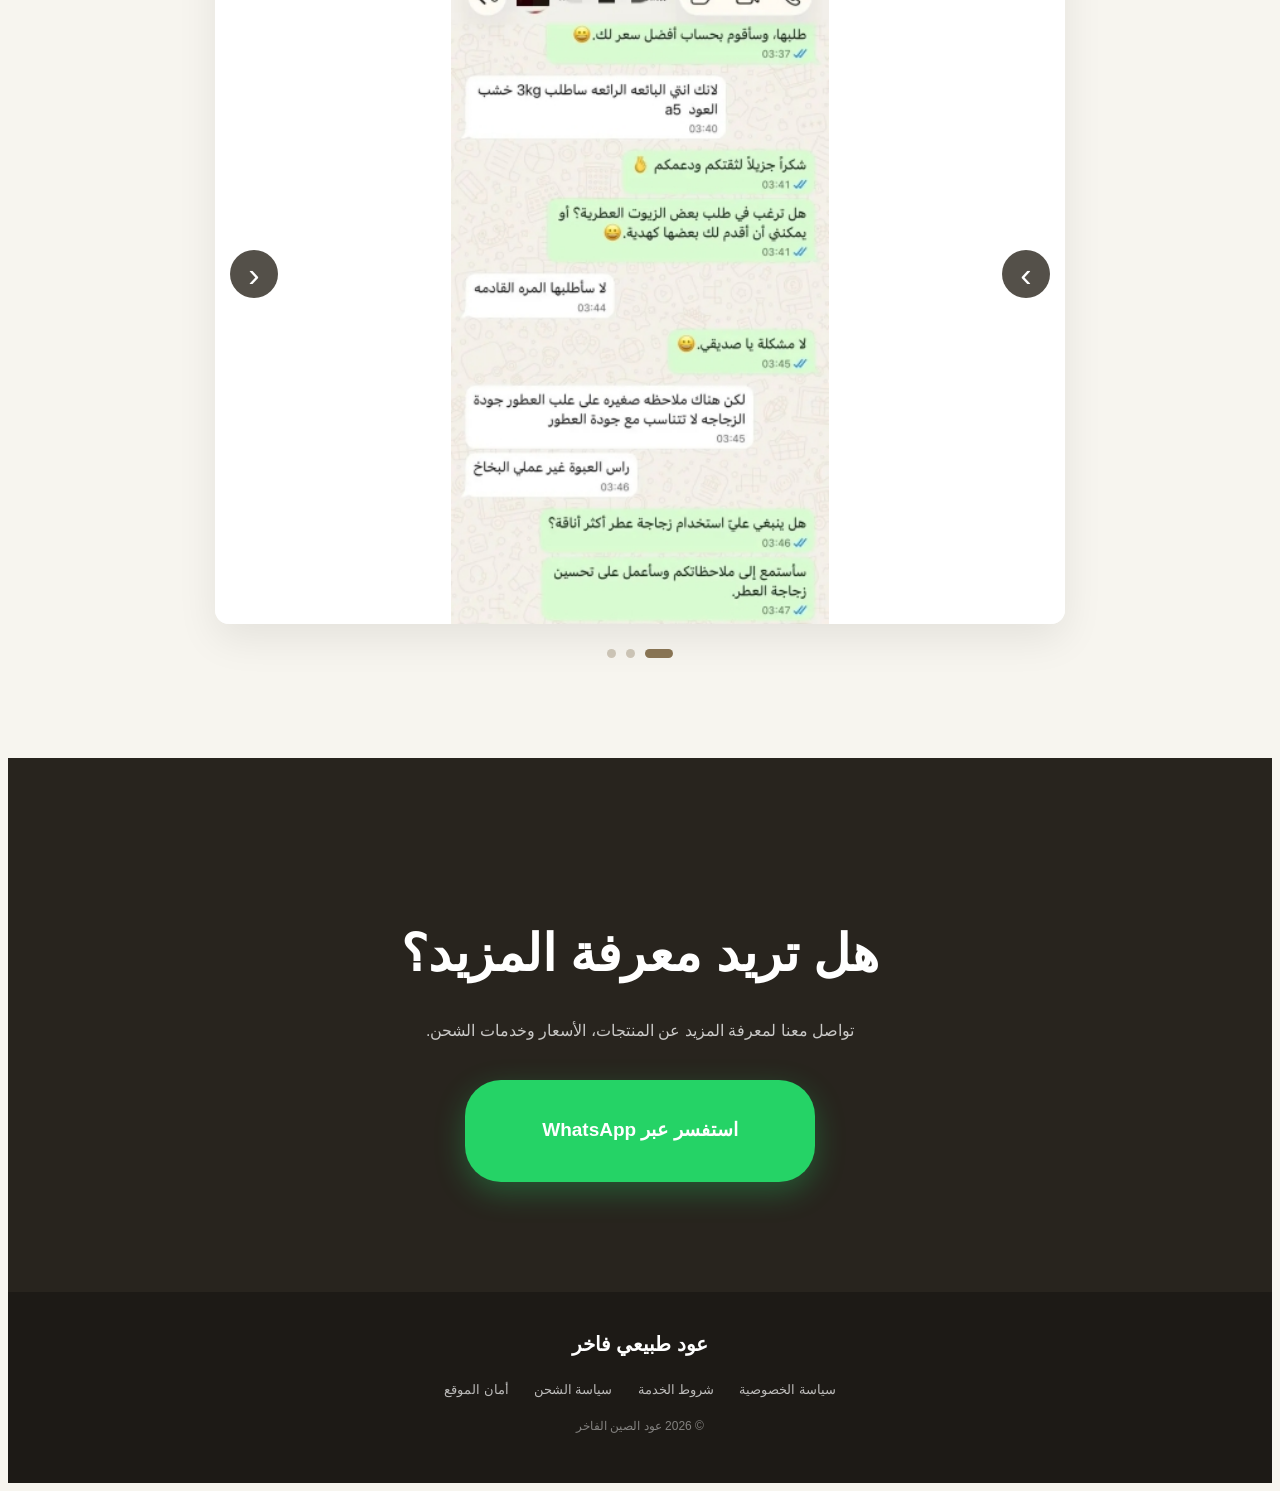
==== commit f26482f7: "Update landing page" ====
--- a/index.html
+++ b/index.html
@@ -1,4 +1,3 @@
-```html
 <!DOCTYPE html>
 <html lang="ar" dir="rtl">
 
@@ -22,10 +21,70 @@
 
 
     <!-- =====================================================
+         Meta Pixel
+         Pixel ID: 882833290918835
+    ====================================================== -->
+
+    <script>
+    !function(f,b,e,v,n,t,s)
+    {
+        if(f.fbq)return;
+
+        n=f.fbq=function(){
+            n.callMethod ?
+            n.callMethod.apply(n,arguments) :
+            n.queue.push(arguments)
+        };
+
+        if(!f._fbq)f._fbq=n;
+
+        n.push=n;
+        n.loaded=!0;
+        n.version='2.0';
+        n.queue=[];
+
+        t=b.createElement(e);
+        t.async=!0;
+        t.src=v;
+
+        s=b.getElementsByTagName(e)[0];
+        s.parentNode.insertBefore(t,s);
+
+    }(
+        window,
+        document,
+        'script',
+        'https://connect.facebook.net/en_US/fbevents.js'
+    );
+
+    fbq(
+        'init',
+        '882833290918835'
+    );
+
+    fbq(
+        'track',
+        'PageView'
+    );
+    </script>
+
+
+    <noscript>
+
+        <img
+            height="1"
+            width="1"
+            style="display:none"
+            src="https://www.facebook.com/tr?id=882833290918835&ev=PageView&noscript=1"
+            alt="">
+
+    </noscript>
+
+
+    <!-- =====================================================
          TikTok Pixel
-         Pixel ID:
-         DA4P6OBC77UES973S3SG
-    ===================================================== -->
+         Pixel ID: DA4P6OBC77UES973S3SG
+    ====================================================== -->
 
     <script>
     !function (w, d, t) {
@@ -125,7 +184,6 @@
             n = document.createElement("script");
 
             n.type = "text/javascript";
-
             n.async = true;
 
             n.src =
@@ -162,81 +220,8 @@
 
 
     <!-- =====================================================
-         Meta Pixel
-         Pixel ID:
-         882833290918835
-    ===================================================== -->
-
-    <script>
-
-    !function(f,b,e,v,n,t,s)
-    {
-
-        if(f.fbq)return;
-
-        n=f.fbq=function(){
-
-            n.callMethod ?
-            n.callMethod.apply(n,arguments) :
-            n.queue.push(arguments)
-
-        };
-
-        if(!f._fbq)f._fbq=n;
-
-        n.push=n;
-
-        n.loaded=!0;
-
-        n.version='2.0';
-
-        n.queue=[];
-
-        t=b.createElement(e);
-
-        t.async=!0;
-
-        t.src=v;
-
-        s=b.getElementsByTagName(e)[0];
-
-        s.parentNode.insertBefore(t,s);
-
-    }(
-        window,
-        document,
-        'script',
-        'https://connect.facebook.net/en_US/fbevents.js'
-    );
-
-    fbq(
-        'init',
-        '882833290918835'
-    );
-
-    fbq(
-        'track',
-        'PageView'
-    );
-
-    </script>
-
-
-    <noscript>
-
-        <img
-            height="1"
-            width="1"
-            style="display:none"
-            src="https://www.facebook.com/tr?id=882833290918835&ev=PageView&noscript=1"
-        />
-
-    </noscript>
-
-
-    <!-- =====================================================
          CSS
-    ===================================================== -->
+    ====================================================== -->
 
     <link
         rel="stylesheet"
@@ -250,7 +235,7 @@
 
 <!-- =====================================================
      Header
-===================================================== -->
+====================================================== -->
 
 <header class="header">
 
@@ -325,12 +310,16 @@
 </header>
 
 
+<!-- =====================================================
+     Main
+====================================================== -->
+
 <main>
 
 
 <!-- =====================================================
      Hero
-===================================================== -->
+====================================================== -->
 
 <section
     id="home"
@@ -339,9 +328,7 @@
     <div class="hero-content">
 
         <p class="eyebrow">
-
             عود طبيعي فاخر · جودة مختارة
-
         </p>
 
 
@@ -357,8 +344,8 @@
         <p class="hero-description">
 
             عود طبيعي مختار بعناية،
-            غني بالزيوت، برائحة عميقة وفاخرة،
-            تدوم لفترة طويلة.
+            غني بالزيوت الطبيعية،
+            برائحة عميقة وفاخرة تدوم لفترة طويلة.
 
         </p>
 
@@ -369,7 +356,7 @@
 
 <!-- =====================================================
      Features
-===================================================== -->
+====================================================== -->
 
 <section class="features">
 
@@ -446,8 +433,8 @@
 
 
 <!-- =====================================================
-     Source Factory
-===================================================== -->
+     Factory
+====================================================== -->
 
 <section
     id="trees"
@@ -457,9 +444,7 @@
     <div class="section-heading">
 
         <h2>
-
             مصدر المصنع
-
         </h2>
 
 
@@ -489,9 +474,7 @@
     </div>
 
 
-    <!-- =================================================
-         Factory Image Slider
-    ================================================= -->
+    <!-- Factory Slider -->
 
     <div class="tree-slider">
 
@@ -574,9 +557,7 @@
     </div>
 
 
-    <!-- =================================================
-         Factory Slider Dots
-    ================================================= -->
+    <!-- Factory Dots -->
 
     <div class="slider-dots">
 
@@ -623,7 +604,7 @@
 
 <!-- =====================================================
      Video
-===================================================== -->
+====================================================== -->
 
 <section class="video-section">
 
@@ -636,9 +617,7 @@
 
 
         <h2>
-
             نختار كل قطعة من العود بعناية
-
         </h2>
 
 
@@ -678,7 +657,7 @@
 
 <!-- =====================================================
      Products
-===================================================== -->
+====================================================== -->
 
 <section
     id="products"
@@ -687,11 +666,8 @@
 
     <div class="section-heading">
 
-
         <h2>
-
             منتجاتنا
-
         </h2>
 
 
@@ -709,7 +685,6 @@
 
 
         <article class="product-card">
-
 
             <div class="product-image">
 
@@ -720,12 +695,10 @@
 
             </div>
 
-
         </article>
 
 
         <article class="product-card">
-
 
             <div class="product-image">
 
@@ -736,12 +709,10 @@
 
             </div>
 
-
         </article>
 
 
         <article class="product-card">
-
 
             <div class="product-image">
 
@@ -752,12 +723,10 @@
 
             </div>
 
-
         </article>
 
 
         <article class="product-card">
-
 
             <div class="product-image">
 
@@ -767,7 +736,6 @@
                     loading="lazy">
 
             </div>
-
 
         </article>
 
@@ -795,7 +763,7 @@
 
 <!-- =====================================================
      Shipping
-===================================================== -->
+====================================================== -->
 
 <section
     id="shipping"
@@ -805,14 +773,8 @@
     <div class="section-heading">
 
 
-        <p class="shipping-eyebrow">
-        </p>
-
-
         <h2>
-
             خدمات الشحن
-
         </h2>
 
 
@@ -836,16 +798,12 @@
 
 
                 <span class="shipping-number">
-
                     01
-
                 </span>
 
 
                 <h3>
-
                     مناطق الشحن
-
                 </h3>
 
 
@@ -867,16 +825,12 @@
 
 
                 <span class="shipping-number">
-
                     02
-
                 </span>
 
 
                 <h3>
-
                     سياسة الشحن
-
                 </h3>
 
 
@@ -900,13 +854,11 @@
 
             <div class="shipping-promotion-image">
 
-
                 <img
                     src="images/promotion.jpg"
                     alt="عرض خاص للطلب الأول"
                     loading="lazy">
 
-
             </div>
 
 
@@ -914,9 +866,7 @@
 
 
                 <h3>
-
                     هدية خاصة للطلب الأول
-
                 </h3>
 
 
@@ -938,7 +888,6 @@
 
                 </a>
 
-
             </div>
 
         </div>
@@ -950,7 +899,7 @@
 
 <!-- =====================================================
      Reviews
-===================================================== -->
+====================================================== -->
 
 <section
     id="reviews"
@@ -961,16 +910,12 @@
 
 
         <h2>
-
             آراء العملاء
-
         </h2>
 
 
         <p>
-
             تجارب وآراء حقيقية من عملائنا
-
         </p>
 
     </div>
@@ -1068,7 +1013,7 @@
 
 <!-- =====================================================
      Contact
-===================================================== -->
+====================================================== -->
 
 <section
     id="contact"
@@ -1078,14 +1023,8 @@
     <div class="contact-content">
 
 
-        <p class="contact-eyebrow">
-        </p>
-
-
         <h2>
-
             هل تريد معرفة المزيد؟
-
         </h2>
 
 
@@ -1106,7 +1045,6 @@
 
         </a>
 
-
     </div>
 
 </section>
@@ -1117,7 +1055,7 @@
 
 <!-- =====================================================
      Image Lightbox
-===================================================== -->
+====================================================== -->
 
 <div
     class="image-lightbox"
@@ -1149,12 +1087,10 @@
 
     <div class="lightbox-image-wrap">
 
-
         <img
             id="lightboxImage"
             src=""
             alt="عرض الصورة">
-
 
     </div>
 
@@ -1169,21 +1105,18 @@
 
     </button>
 
-
 </div>
 
 
 <!-- =====================================================
      Footer
-===================================================== -->
+====================================================== -->
 
 <footer class="footer">
 
 
     <div class="footer-logo">
-
         عود طبيعي فاخر
-
     </div>
 
 
@@ -1191,30 +1124,22 @@
 
 
         <a href="privacy.html">
-
             سياسة الخصوصية
-
         </a>
 
 
         <a href="terms.html">
-
             شروط الخدمة
-
         </a>
 
 
         <a href="shipping.html">
-
             سياسة الشحن
-
         </a>
 
 
         <a href="security.html">
-
             أمان الموقع
-
         </a>
 
 
@@ -1222,9 +1147,7 @@
 
 
     <p>
-
         © 2026 عود الصين الفاخر
-
     </p>
 
 
@@ -1233,12 +1156,11 @@
 
 <!-- =====================================================
      JavaScript
-===================================================== -->
+====================================================== -->
 
 <script src="script.js"></script>
 
 
 </body>
 
-</html>
-```
+</html>
--- a/style.css
+++ b/style.css
@@ -1,3 +1,8 @@
+```css
+/* =========================================================
+   基础重置
+========================================================= */
+
 * {
     margin: 0;
     padding: 0;
@@ -7,6 +12,7 @@
 html {
     scroll-behavior: smooth;
     scroll-padding-top: 76px;
+    background: #f7f5ef;
 }
 
 body {
@@ -28,9 +34,16 @@
     text-rendering: optimizeLegibility;
 }
 
+/* 防止页面加载过程中出现明显的布局跳动 */
+html,
+body {
+    min-height: 100%;
+}
+
 img {
     display: block;
     max-width: 100%;
+    height: auto;
 }
 
 a {
@@ -43,9 +56,9 @@
 }
 
 
-/* =========================
+/* =========================================================
    Header
-========================= */
+========================================================= */
 
 .header {
     position: fixed;
@@ -216,9 +229,9 @@
 }
 
 
-/* =========================
+/* =========================================================
    Hero
-========================= */
+========================================================= */
 
 .hero {
     position: relative;
@@ -230,12 +243,18 @@
 
     overflow: hidden;
 
-    background:
-        url("images/hero.jpg")
-        center center / cover
-        no-repeat;
+    background-color: #2f2a22;
+
+    background-image:
+        url("images/hero.jpg");
+
+    background-position: center center;
+    background-size: cover;
+    background-repeat: no-repeat;
 
     color: #fff;
+
+    contain: paint;
 }
 
 .hero::before {
@@ -243,6 +262,8 @@
 
     position: absolute;
     inset: 0;
+
+    z-index: 1;
 
     background:
         linear-gradient(
@@ -299,9 +320,9 @@
 }
 
 
-/* =========================
+/* =========================================================
    Features
-========================= */
+========================================================= */
 
 .features {
     display: grid;
@@ -353,9 +374,9 @@
 }
 
 
-/* =========================
+/* =========================================================
    Common
-========================= */
+========================================================= */
 
 .section-heading {
     max-width: 760px;
@@ -382,9 +403,9 @@
 }
 
 
-/* =========================
+/* =========================================================
    Trees
-========================= */
+========================================================= */
 
 .trees-section {
     padding: 100px 7%;
@@ -447,6 +468,8 @@
     object-fit: cover;
 
     cursor: zoom-in;
+
+    background: #e8e3d8;
 }
 
 .tree-slide-empty {
@@ -563,9 +586,9 @@
 }
 
 
-/* =========================
+/* =========================================================
    Video
-========================= */
+========================================================= */
 
 .video-section {
     padding: 100px 7%;
@@ -636,9 +659,9 @@
 }
 
 
-/* =========================
+/* =========================================================
    Products
-========================= */
+========================================================= */
 
 .products-section {
     padding: 100px 7%;
@@ -676,6 +699,8 @@
     aspect-ratio: 1 / 1;
 
     overflow: hidden;
+
+    background: #e8e3d8;
 }
 
 .product-image img {
@@ -685,6 +710,8 @@
     object-fit: cover;
 
     cursor: zoom-in;
+
+    background: #e8e3d8;
 
     transition:
         transform 0.5s ease;
@@ -732,9 +759,9 @@
 }
 
 
-/* =========================
+/* =========================================================
    Shipping
-========================= */
+========================================================= */
 
 .shipping-section {
     padding: 100px 7%;
@@ -816,6 +843,8 @@
     aspect-ratio: 4 / 3;
 
     overflow: hidden;
+
+    background: #e8e3d8;
 }
 
 .shipping-promotion-image img {
@@ -825,6 +854,8 @@
     object-fit: cover;
 
     cursor: zoom-in;
+
+    background: #e8e3d8;
 }
 
 .shipping-image-empty {
@@ -874,9 +905,9 @@
 }
 
 
-/* =========================
+/* =========================================================
    Reviews
-========================= */
+========================================================= */
 
 .reviews-section {
     padding: 100px 7%;
@@ -938,6 +969,8 @@
     object-fit: contain;
 
     cursor: zoom-in;
+
+    background: #fff;
 }
 
 .review-prev {
@@ -949,9 +982,9 @@
 }
 
 
-/* =========================
+/* =========================================================
    Contact
-========================= */
+========================================================= */
 
 .contact-section {
     padding: 110px 7%;
@@ -1014,9 +1047,9 @@
 }
 
 
-/* =========================
+/* =========================================================
    Footer
-========================= */
+========================================================= */
 
 .footer {
     padding: 35px 7%;
@@ -1067,9 +1100,9 @@
 }
 
 
-/* =========================
+/* =========================================================
    Image Lightbox
-========================= */
+========================================================= */
 
 .image-lightbox {
     position: fixed;
@@ -1199,9 +1232,9 @@
 }
 
 
-/* =========================
+/* =========================================================
    Tablet
-========================= */
+========================================================= */
 
 @media (max-width: 1000px) {
 
@@ -1240,9 +1273,9 @@
 }
 
 
-/* =========================
+/* =========================================================
    Mobile
-========================= */
+========================================================= */
 
 @media (max-width: 700px) {
 
@@ -1688,9 +1721,9 @@
 }
 
 
-/* =========================
+/* =========================================================
    Small Mobile
-========================= */
+========================================================= */
 
 @media (max-width: 380px) {
 
@@ -1733,9 +1766,9 @@
 }
 
 
-/* =========================
+/* =========================================================
    Reduced Motion
-========================= */
+========================================================= */
 
 @media (prefers-reduced-motion: reduce) {
 
@@ -1755,9 +1788,12 @@
         transition-duration:
             0.01ms !important;
     }
-}/* =========================
+}
+
+
+/* =========================================================
    Arabic RTL Support
-========================= */
+========================================================= */
 
 html[dir="rtl"] {
     direction: rtl;
@@ -1769,9 +1805,7 @@
 }
 
 
-/* =========================
-   Header RTL
-========================= */
+/* Header RTL */
 
 html[dir="rtl"] .header {
     direction: rtl;
@@ -1796,9 +1830,7 @@
 }
 
 
-/* =========================
-   Hero RTL
-========================= */
+/* Hero RTL */
 
 html[dir="rtl"] .hero {
     direction: rtl;
@@ -1825,9 +1857,7 @@
 }
 
 
-/* =========================
-   Features RTL
-========================= */
+/* Features RTL */
 
 html[dir="rtl"] .feature {
     border-right: 0;
@@ -1839,18 +1869,14 @@
 }
 
 
-/* =========================
-   Section Heading RTL
-========================= */
+/* Section Heading RTL */
 
 html[dir="rtl"] .section-heading {
     direction: rtl;
 }
 
 
-/* =========================
-   Tree Slider RTL
-========================= */
+/* Tree Slider RTL */
 
 html[dir="rtl"] .tree-slider {
     direction: ltr;
@@ -1871,9 +1897,7 @@
 }
 
 
-/* =========================
-   Products RTL
-========================= */
+/* Products RTL */
 
 html[dir="rtl"] .product-grid {
     direction: rtl;
@@ -1884,9 +1908,7 @@
 }
 
 
-/* =========================
-   Shipping RTL
-========================= */
+/* Shipping RTL */
 
 html[dir="rtl"] .shipping-content {
     direction: rtl;
@@ -1909,9 +1931,7 @@
 }
 
 
-/* =========================
-   Reviews RTL
-========================= */
+/* Reviews RTL */
 
 html[dir="rtl"] .review-slider {
     direction: ltr;
@@ -1932,9 +1952,7 @@
 }
 
 
-/* =========================
-   Contact RTL
-========================= */
+/* Contact RTL */
 
 html[dir="rtl"] .contact-section {
     direction: rtl;
@@ -1945,9 +1963,7 @@
 }
 
 
-/* =========================
-   Footer RTL
-========================= */
+/* Footer RTL */
 
 html[dir="rtl"] .footer {
     direction: rtl;
@@ -1958,9 +1974,7 @@
 }
 
 
-/* =========================
-   Lightbox RTL
-========================= */
+/* Lightbox RTL */
 
 html[dir="rtl"] .lightbox-prev {
     left: auto;
@@ -1973,9 +1987,7 @@
 }
 
 
-/* =========================
-   Arabic Font
-========================= */
+/* Arabic Font */
 
 html[dir="rtl"] body {
     font-family:
@@ -1986,9 +1998,7 @@
 }
 
 
-/* =========================
-   Arabic Mobile
-========================= */
+/* Arabic Mobile */
 
 @media (max-width: 700px) {
 
@@ -2001,9 +2011,6 @@
         overflow-x: hidden;
     }
 
-
-    /* Header */
-
     html[dir="rtl"] .header {
         direction: rtl;
         padding: 10px 4%;
@@ -2022,9 +2029,6 @@
         margin-right: 8px;
         margin-left: 0;
     }
-
-
-    /* Mobile Navigation */
 
     html[dir="rtl"] .nav {
         top: 64px;
@@ -2046,9 +2050,6 @@
 
         text-align: right;
     }
-
-
-    /* Hero */
 
     html[dir="rtl"] .hero {
         direction: rtl;
@@ -2091,9 +2092,6 @@
         line-height: 2;
     }
 
-
-    /* Features */
-
     html[dir="rtl"] .features {
         direction: rtl;
     }
@@ -2122,15 +2120,9 @@
             1px solid #e5e1d8;
     }
 
-
-    /* Sections */
-
     html[dir="rtl"] .section-heading {
         text-align: center;
     }
-
-
-    /* Tree Slider */
 
     html[dir="rtl"] .tree-slider {
         direction: ltr;
@@ -2146,16 +2138,10 @@
         left: 10px;
     }
 
-
-    /* Products */
-
     html[dir="rtl"] .product-grid {
         direction: rtl;
     }
 
-
-    /* Shipping */
-
     html[dir="rtl"] .shipping-content {
         direction: rtl;
     }
@@ -2167,9 +2153,6 @@
     html[dir="rtl"] .shipping-promotion-text {
         text-align: right;
     }
-
-
-    /* Reviews */
 
     html[dir="rtl"] .review-slider {
         direction: ltr;
@@ -2185,15 +2168,9 @@
         left: 8px;
     }
 
-
-    /* Contact */
-
     html[dir="rtl"] .contact-content {
         text-align: center;
     }
-
-
-    /* Footer */
 
     html[dir="rtl"] .footer {
         direction: rtl;
@@ -2204,9 +2181,6 @@
         direction: rtl;
     }
 
-
-    /* Lightbox */
-
     html[dir="rtl"] .lightbox-prev {
         left: auto;
         right: 5px;
@@ -2219,9 +2193,9 @@
 }
 
 
-/* =========================
+/* =========================================================
    Small Arabic Mobile
-========================= */
+========================================================= */
 
 @media (max-width: 380px) {
 
@@ -2238,5 +2212,5 @@
     html[dir="rtl"] .logo {
         font-size: 15px;
     }
-
-}+}
+```
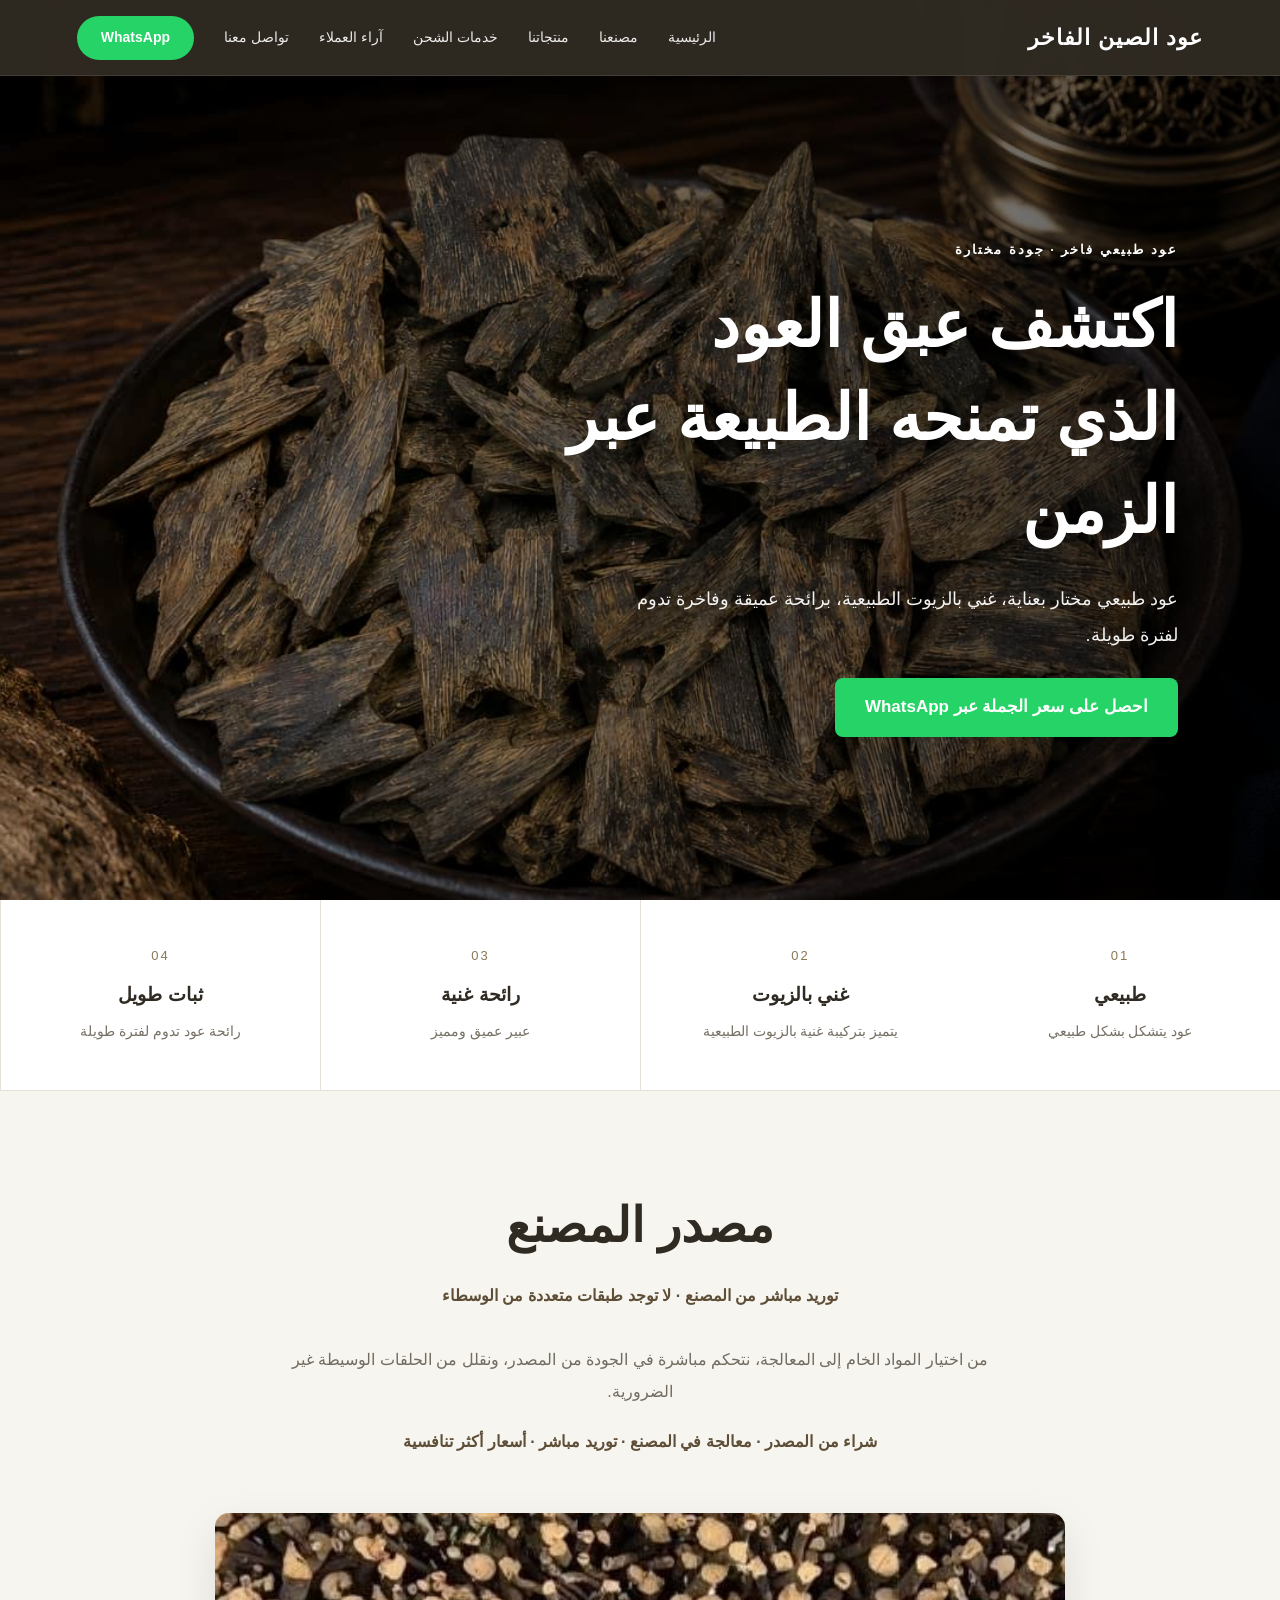
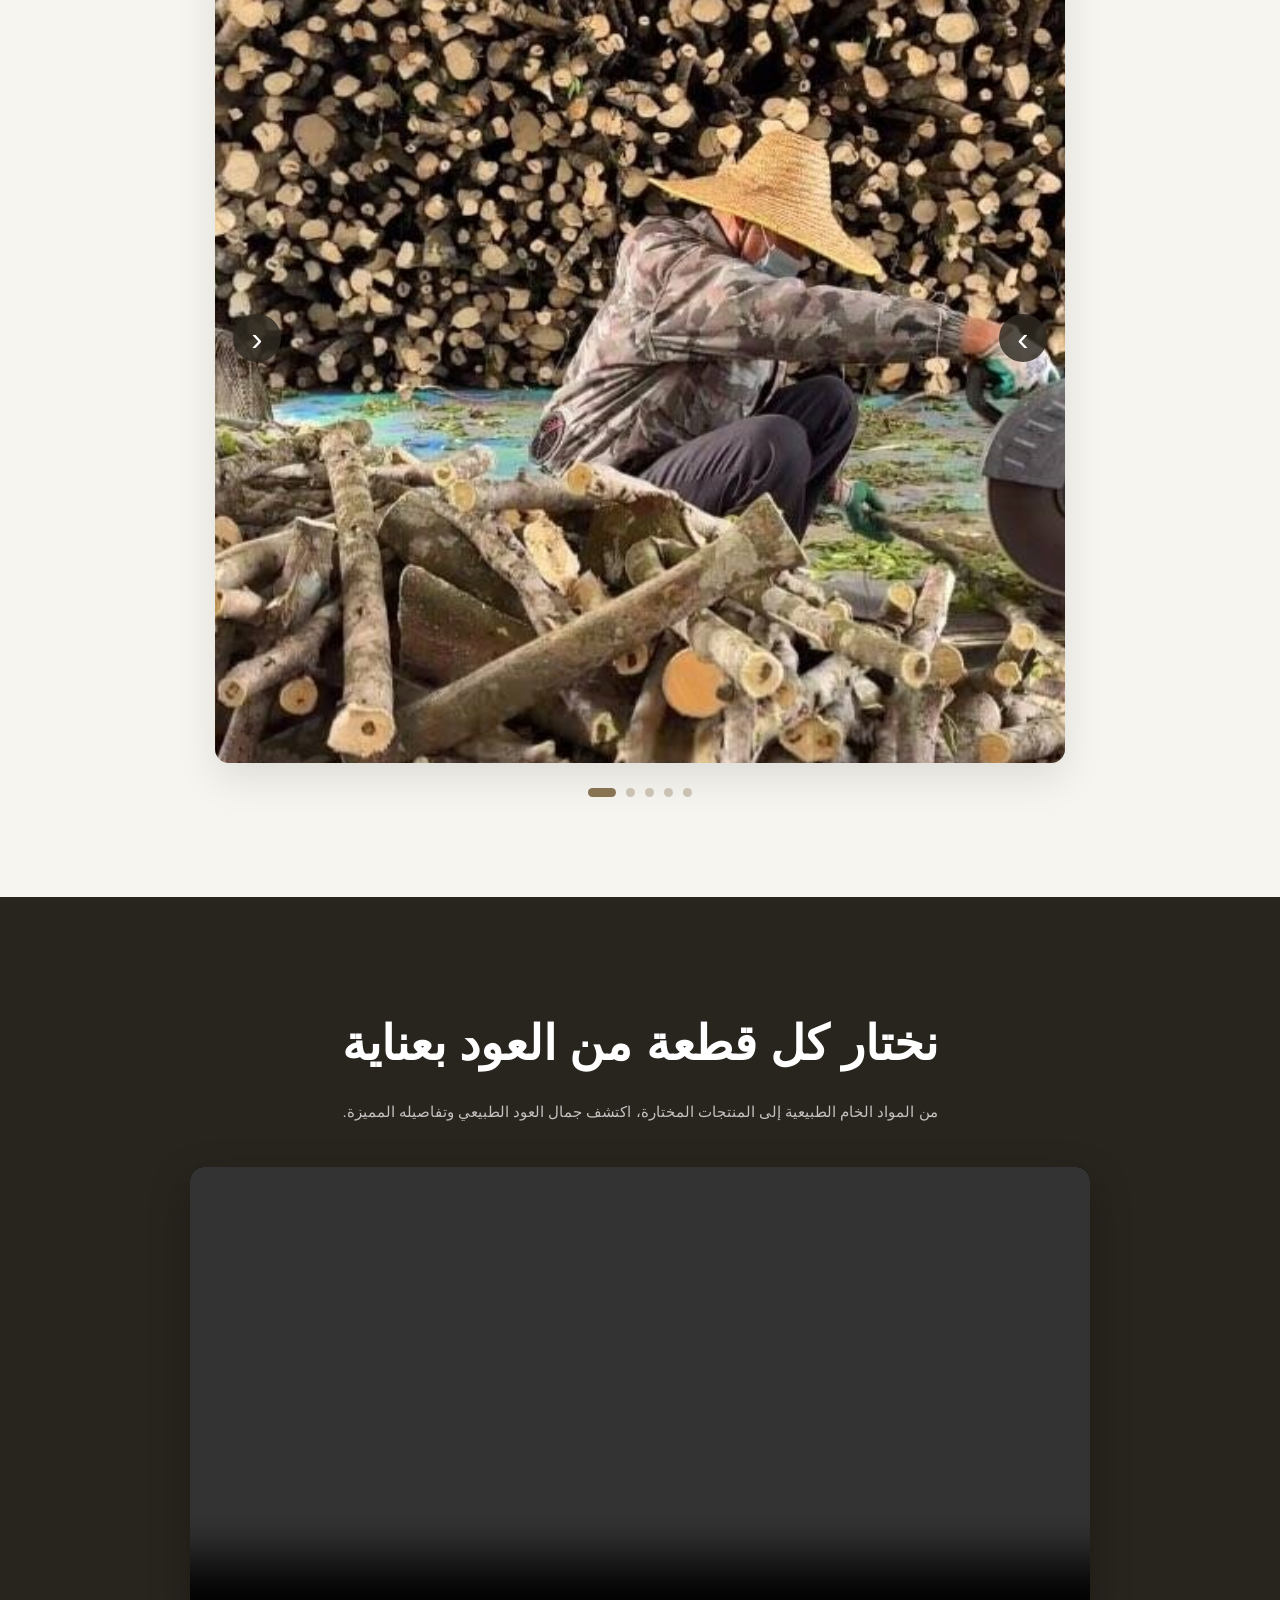
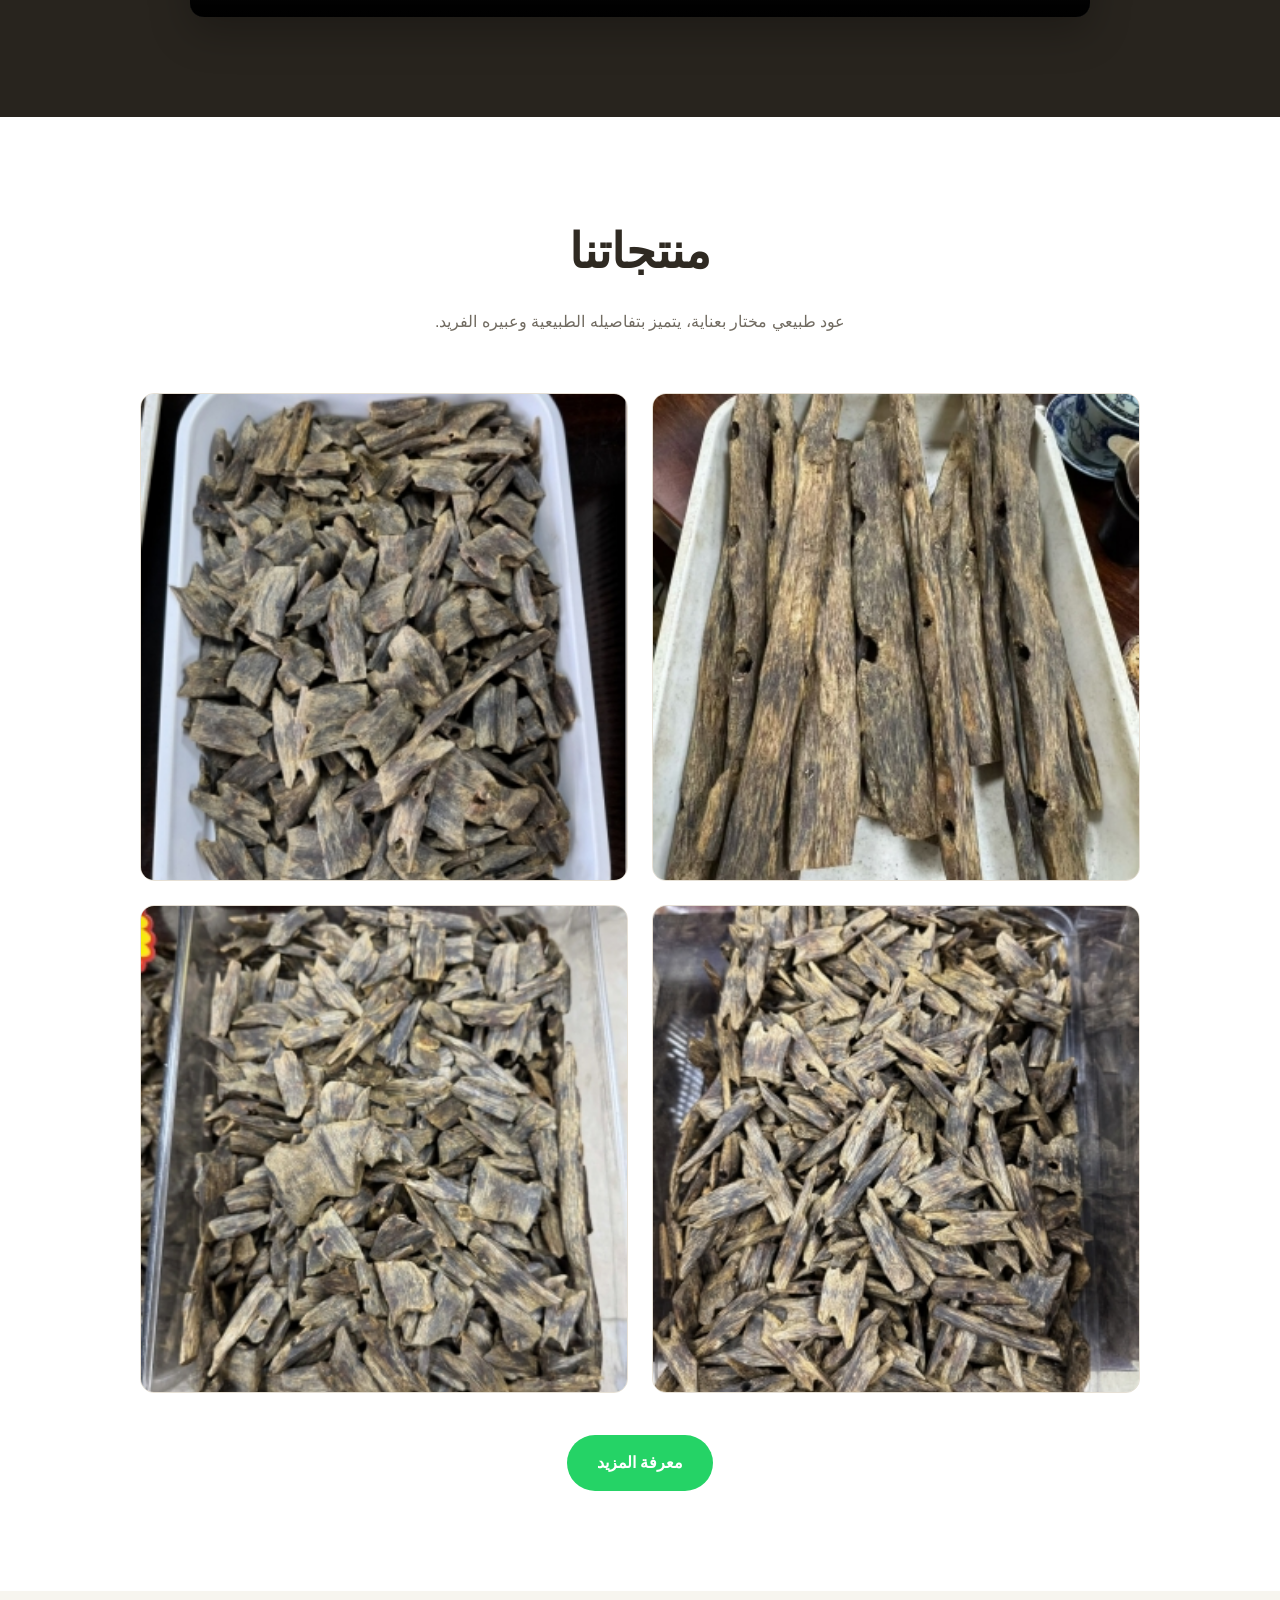
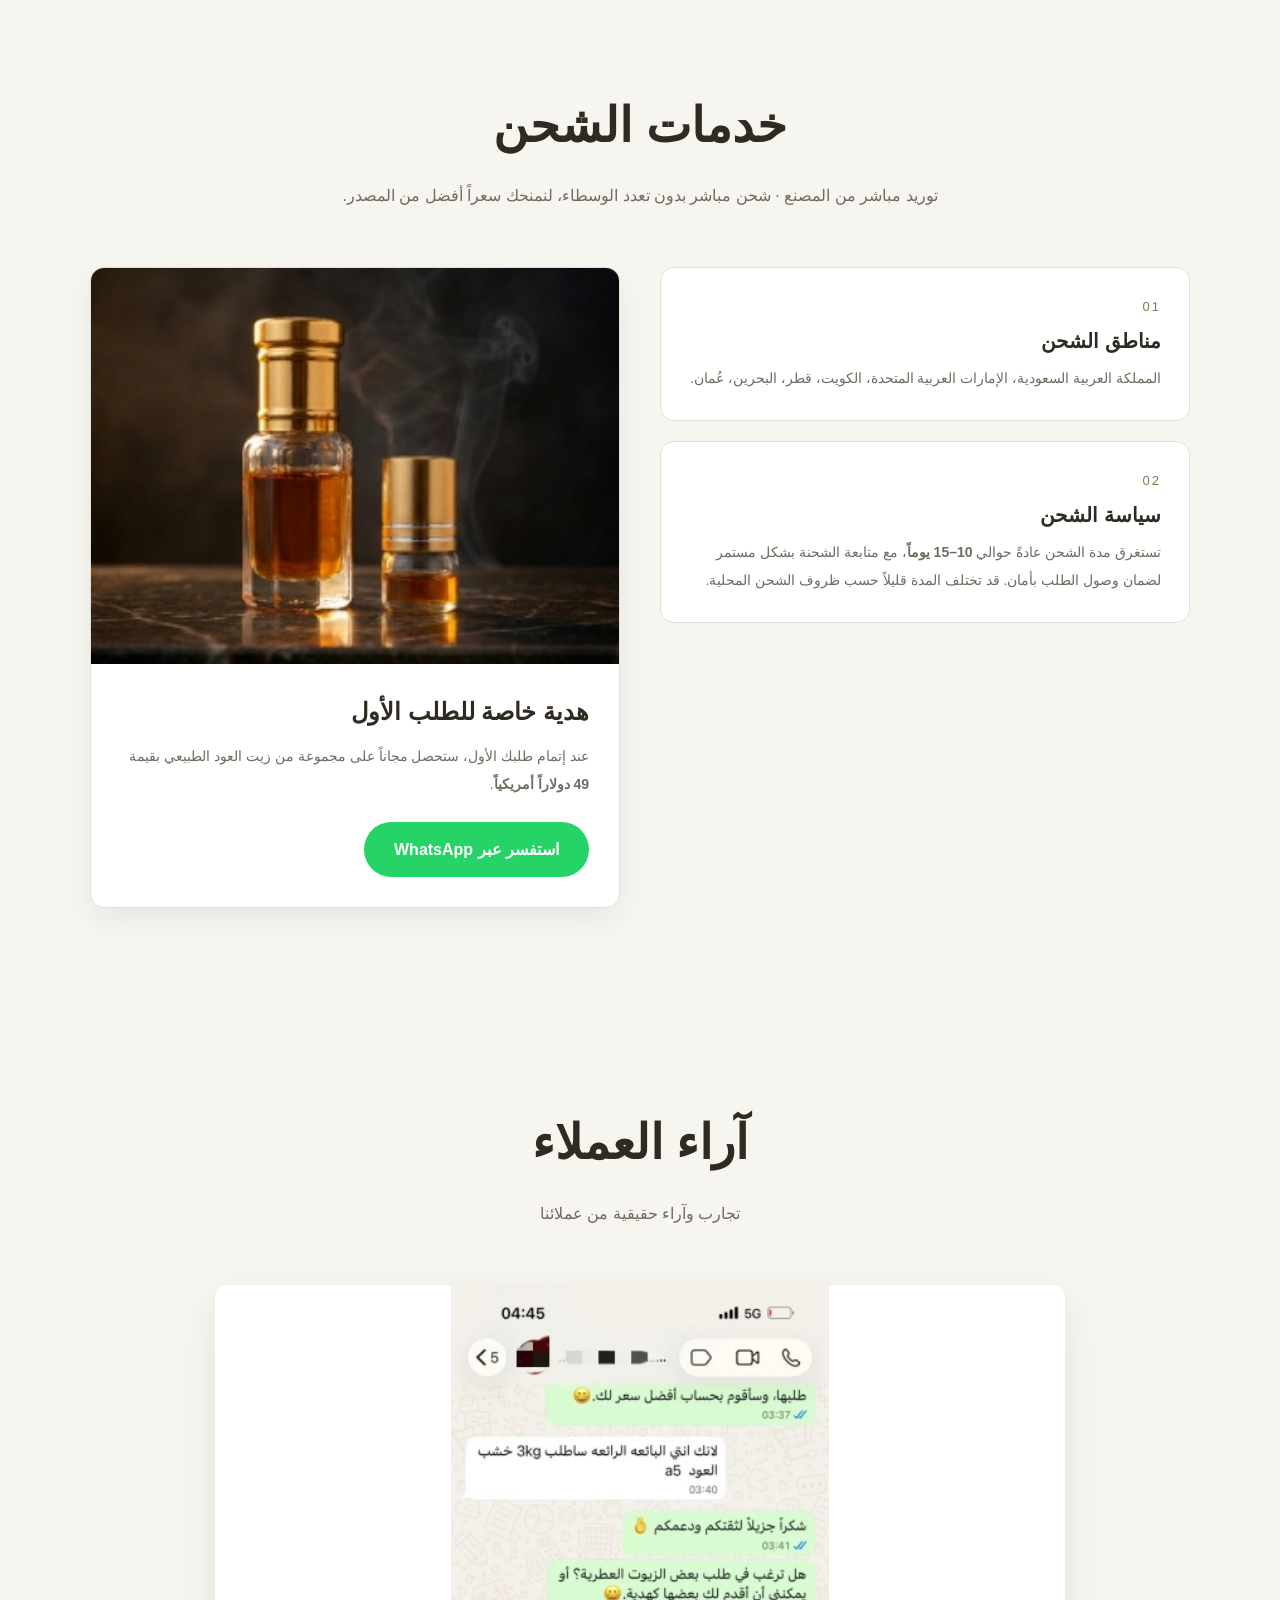
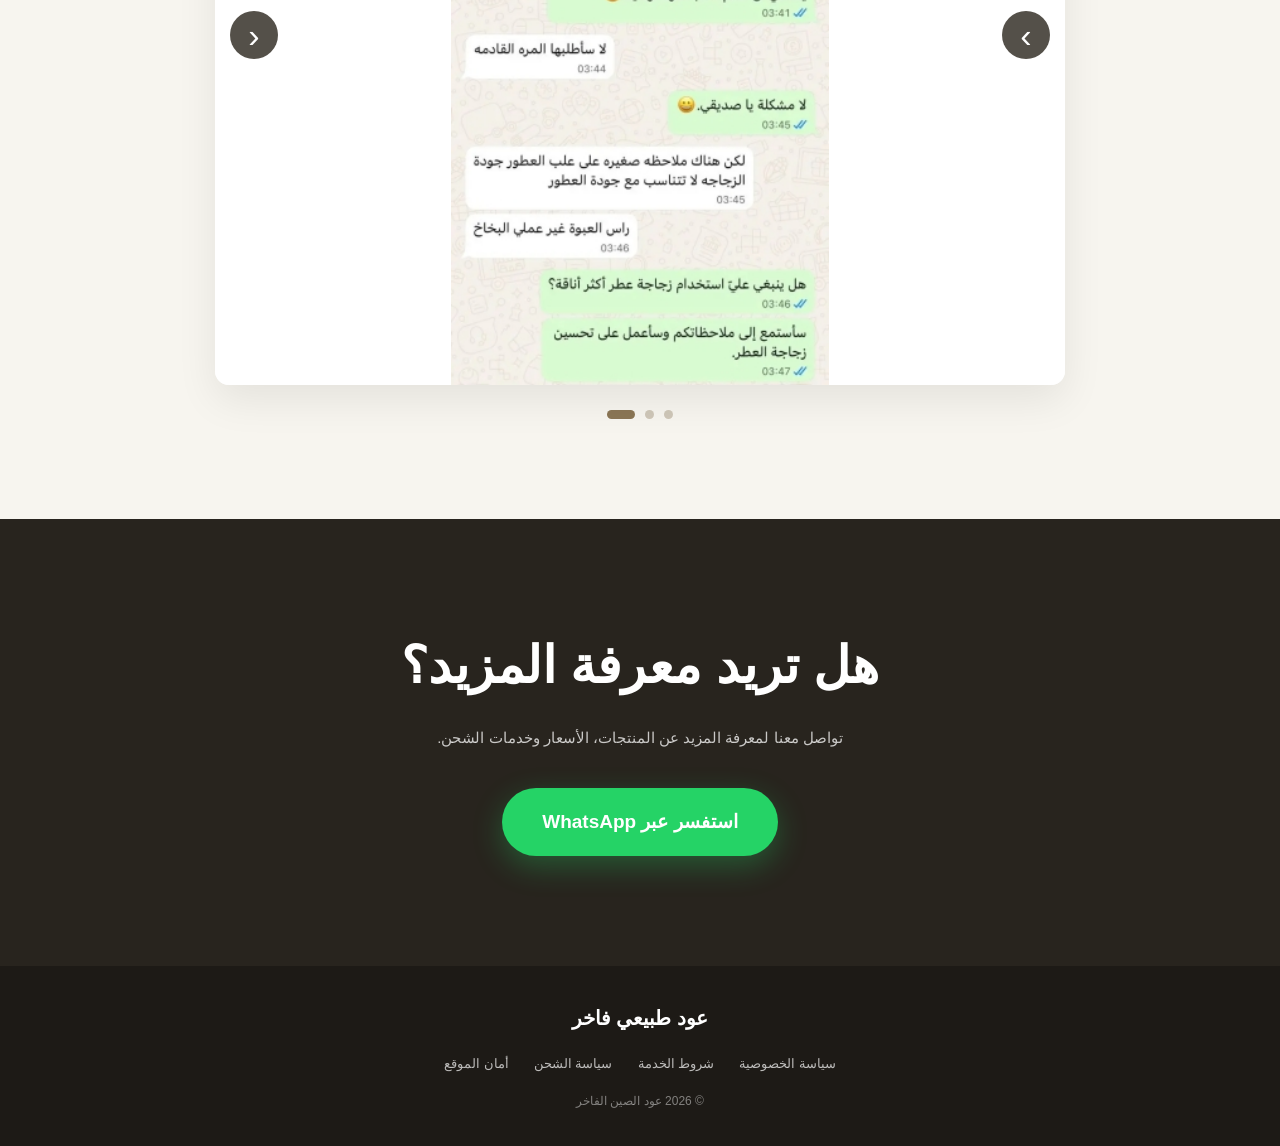
==== commit 4db7b229: "Add WhatsApp wholesale price button" ====
--- a/index.html
+++ b/index.html
@@ -348,6 +348,14 @@
             برائحة عميقة وفاخرة تدوم لفترة طويلة.
 
         </p>
+        <a
+    href="javascript:void(0)"
+    class="hero-whatsapp-button"
+    onclick="openWhatsApp()">
+
+    احصل على سعر الجملة عبر WhatsApp
+
+</a>
 
     </div>
 
--- a/style.css
+++ b/style.css
@@ -1,6 +1,12 @@
-```css
 /* =========================================================
-   基础重置
+   عود الصين الفاخر
+   完整版 Style CSS
+   适配：桌面端 / 平板 / 手机 / 阿拉伯语 RTL
+========================================================= */
+
+
+/* =========================================================
+   01. 基础重置
 ========================================================= */
 
 * {
@@ -16,16 +22,18 @@
 }
 
 body {
+    width: 100%;
+    min-height: 100%;
+
     font-family:
-        -apple-system,
-        BlinkMacSystemFont,
+        "Tahoma",
+        "Arial",
         "Segoe UI",
-        "Microsoft YaHei",
-        Arial,
         sans-serif;
 
     background: #f7f5ef;
     color: #2f2a22;
+
     line-height: 1.7;
 
     overflow-x: hidden;
@@ -34,15 +42,13 @@
     text-rendering: optimizeLegibility;
 }
 
-/* 防止页面加载过程中出现明显的布局跳动 */
-html,
-body {
-    min-height: 100%;
-}
-
-img {
+img,
+video {
     display: block;
     max-width: 100%;
+}
+
+img {
     height: auto;
 }
 
@@ -57,11 +63,12 @@
 
 
 /* =========================================================
-   Header
+   02. Header
 ========================================================= */
 
 .header {
     position: fixed;
+
     top: 0;
     left: 0;
 
@@ -75,28 +82,32 @@
 
     padding: 14px 6%;
 
-    background: rgba(47, 42, 34, 0.96);
+    background:
+        rgba(47, 42, 34, 0.96);
 
     color: #fff;
 
-    border-bottom: 1px solid rgba(255, 255, 255, 0.1);
+    border-bottom:
+        1px solid
+        rgba(255, 255, 255, 0.1);
 
     box-shadow:
-        0 4px 20px rgba(0, 0, 0, 0.12);
+        0 4px 20px
+        rgba(0, 0, 0, 0.12);
 
     backdrop-filter: blur(12px);
     -webkit-backdrop-filter: blur(12px);
 }
 
 .logo {
-    flex-shrink: 0;
+    flex: 0 0 auto;
 
     color: #fff;
 
     font-size: 22px;
     font-weight: 700;
 
-    letter-spacing: 2px;
+    letter-spacing: 1px;
 
     white-space: nowrap;
 }
@@ -107,8 +118,8 @@
 
     gap: 30px;
 
-    margin-left: auto;
-    margin-right: 30px;
+    margin-left: 30px;
+    margin-right: auto;
 }
 
 .nav a {
@@ -121,6 +132,9 @@
     opacity: 0.9;
 
     white-space: nowrap;
+
+    transition:
+        opacity 0.2s ease;
 }
 
 .nav a:hover {
@@ -132,7 +146,7 @@
 
     position: absolute;
 
-    left: 0;
+    right: 0;
     bottom: -7px;
 
     width: 0;
@@ -140,7 +154,8 @@
 
     background: #c4a979;
 
-    transition: width 0.25s ease;
+    transition:
+        width 0.25s ease;
 }
 
 .nav a:hover::after {
@@ -148,7 +163,7 @@
 }
 
 .header-button {
-    flex-shrink: 0;
+    flex: 0 0 auto;
 
     display: inline-flex;
 
@@ -169,10 +184,15 @@
     font-weight: 700;
 
     white-space: nowrap;
+
+    transition:
+        background 0.2s ease,
+        transform 0.2s ease;
 }
 
 .header-button:hover {
     background: #128c7e;
+    transform: translateY(-1px);
 }
 
 .menu-toggle {
@@ -230,12 +250,13 @@
 
 
 /* =========================================================
-   Hero
+   03. Hero
 ========================================================= */
 
 .hero {
     position: relative;
 
+    width: 100%;
     min-height: 100svh;
 
     display: flex;
@@ -267,9 +288,9 @@
 
     background:
         linear-gradient(
-            90deg,
-            rgba(0, 0, 0, 0.64),
-            rgba(0, 0, 0, 0.34),
+            270deg,
+            rgba(0, 0, 0, 0.68),
+            rgba(0, 0, 0, 0.38),
             rgba(0, 0, 0, 0.12)
         );
 }
@@ -282,18 +303,22 @@
     width: 100%;
     max-width: 760px;
 
+    margin-right: 8%;
     margin-left: 8%;
-    margin-right: 8%;
 
     padding-top: 76px;
+
+    text-align: right;
 }
 
 .eyebrow {
     margin-bottom: 18px;
 
+    color: #fff;
+
     font-size: 13px;
 
-    letter-spacing: 3px;
+    letter-spacing: 2px;
 
     font-weight: 600;
 }
@@ -304,24 +329,29 @@
     font-size:
         clamp(42px, 5vw, 72px);
 
-    line-height: 1.2;
-
-    letter-spacing: 2px;
+    line-height: 1.45;
+
+    letter-spacing: 0;
+
+    font-weight: 700;
 }
 
 .hero-description {
     max-width: 560px;
 
+    margin-right: 0;
+
     font-size: 18px;
 
     line-height: 2;
 
-    opacity: 0.95;
+    color:
+        rgba(255, 255, 255, 0.94);
 }
 
 
 /* =========================================================
-   Features
+   04. Features
 ========================================================= */
 
 .features {
@@ -330,6 +360,8 @@
     grid-template-columns:
         repeat(4, 1fr);
 
+    width: 100%;
+
     background: #fff;
 
     border-bottom:
@@ -337,16 +369,18 @@
 }
 
 .feature {
+    min-width: 0;
+
     padding: 45px 30px;
 
     text-align: center;
 
-    border-right:
+    border-left:
         1px solid #e5e1d8;
 }
 
-.feature:last-child {
-    border-right: 0;
+.feature:first-child {
+    border-left: 0;
 }
 
 .feature-number {
@@ -354,16 +388,18 @@
 
     margin-bottom: 12px;
 
+    color: #8b7655;
+
     font-size: 13px;
 
     letter-spacing: 2px;
-
-    color: #8b7655;
 }
 
 .feature h3 {
     margin-bottom: 8px;
 
+    color: #2f2a22;
+
     font-size: 19px;
 }
 
@@ -371,14 +407,17 @@
     color: #777064;
 
     font-size: 14px;
+
+    line-height: 1.8;
 }
 
 
 /* =========================================================
-   Common
+   05. Common Section
 ========================================================= */
 
 .section-heading {
+    width: 100%;
     max-width: 760px;
 
     margin:
@@ -390,24 +429,41 @@
 .section-heading h2 {
     margin-bottom: 20px;
 
+    color: #2f2a22;
+
     font-size:
         clamp(32px, 4vw, 48px);
 
-    line-height: 1.3;
+    line-height: 1.45;
 }
 
 .section-heading p {
+    margin-bottom: 18px;
+
     color: #716b61;
 
     font-size: 16px;
+
+    line-height: 2;
+}
+
+.section-heading p:last-child {
+    margin-bottom: 0;
+}
+
+.section-heading strong {
+    color: #5e4e37;
+    font-weight: 700;
 }
 
 
 /* =========================================================
-   Trees
+   06. Factory / Trees
 ========================================================= */
 
 .trees-section {
+    width: 100%;
+
     padding: 100px 7%;
 
     background: #f7f5ef;
@@ -428,7 +484,8 @@
     background: #e8e3d8;
 
     box-shadow:
-        0 15px 40px rgba(0, 0, 0, 0.1);
+        0 15px 40px
+        rgba(0, 0, 0, 0.1);
 
     touch-action: pan-y;
 }
@@ -438,6 +495,8 @@
 
     width: 100%;
 
+    direction: ltr;
+
     transform:
         translate3d(0, 0, 0);
 
@@ -450,9 +509,12 @@
 .tree-slide {
     position: relative;
 
-    flex: 0 0 100%;
-
-    width: 100%;
+    flex:
+        0 0 100%;
+
+    width: 100%;
+
+    min-width: 100%;
 
     aspect-ratio: 1 / 1;
 
@@ -470,36 +532,8 @@
     cursor: zoom-in;
 
     background: #e8e3d8;
-}
-
-.tree-slide-empty {
-    display: flex;
-
-    align-items: center;
-    justify-content: center;
-}
-
-.empty-slide {
-    width: 100%;
-    height: 100%;
-
-    display: flex;
-
-    align-items: center;
-    justify-content: center;
-
-    background:
-        linear-gradient(
-            135deg,
-            #e8e3d8,
-            #dcd5c7
-        );
-
-    color: #807666;
-
-    font-size: 15px;
-
-    text-align: center;
+
+    user-select: none;
 }
 
 .slider-button,
@@ -513,6 +547,11 @@
 
     z-index: 20;
 
+    display: flex;
+
+    align-items: center;
+    justify-content: center;
+
     width: 48px;
     height: 48px;
 
@@ -532,6 +571,11 @@
     line-height: 1;
 
     cursor: pointer;
+
+    transition:
+        background 0.2s ease,
+        color 0.2s ease,
+        transform 0.2s ease;
 }
 
 .slider-button:hover,
@@ -541,12 +585,19 @@
     color: #28241e;
 }
 
+.slider-button:active,
+.review-button:active {
+    transform:
+        translateY(-50%)
+        scale(0.95);
+}
+
 .slider-prev {
+    right: 18px;
+}
+
+.slider-next {
     left: 18px;
-}
-
-.slider-next {
-    right: 18px;
 }
 
 .slider-dots,
@@ -554,10 +605,13 @@
     display: flex;
 
     justify-content: center;
+    align-items: center;
 
     gap: 10px;
 
     margin-top: 25px;
+
+    direction: ltr;
 }
 
 .slider-dot,
@@ -574,6 +628,10 @@
     background: #cfc7b8;
 
     cursor: pointer;
+
+    transition:
+        width 0.25s ease,
+        background 0.25s ease;
 }
 
 .slider-dot.active,
@@ -587,10 +645,12 @@
 
 
 /* =========================================================
-   Video
+   07. Video
 ========================================================= */
 
 .video-section {
+    width: 100%;
+
     padding: 100px 7%;
 
     background: #28241e;
@@ -601,6 +661,7 @@
 }
 
 .video-content {
+    width: 100%;
     max-width: 700px;
 
     margin:
@@ -622,8 +683,12 @@
 .video-content h2 {
     margin-bottom: 18px;
 
+    color: #fff;
+
     font-size:
         clamp(32px, 4vw, 48px);
+
+    line-height: 1.45;
 }
 
 .video-content p:last-child {
@@ -631,6 +696,8 @@
         rgba(255, 255, 255, 0.72);
 
     font-size: 15px;
+
+    line-height: 2;
 }
 
 .video-placeholder {
@@ -646,13 +713,16 @@
     background: #000;
 
     box-shadow:
-        0 15px 40px rgba(0, 0, 0, 0.25);
+        0 15px 40px
+        rgba(0, 0, 0, 0.25);
 }
 
 .video-placeholder video {
     display: block;
 
     width: 100%;
+    height: auto;
+
     max-height: 600px;
 
     background: #000;
@@ -660,10 +730,12 @@
 
 
 /* =========================================================
-   Products
+   08. Products
 ========================================================= */
 
 .products-section {
+    width: 100%;
+
     padding: 100px 7%;
 
     background: #fff;
@@ -673,16 +745,19 @@
     display: grid;
 
     grid-template-columns:
-        repeat(2, 1fr);
+        repeat(2, minmax(0, 1fr));
 
     gap: 24px;
 
+    width: 100%;
     max-width: 1000px;
 
     margin: 0 auto;
 }
 
 .product-card {
+    min-width: 0;
+
     overflow: hidden;
 
     background: #f8f6f1;
@@ -728,6 +803,8 @@
 
     justify-content: center;
 
+    width: 100%;
+
     margin-top: 42px;
 }
 
@@ -751,19 +828,28 @@
     font-size: 16px;
 
     font-weight: 700;
+
+    transition:
+        background 0.2s ease,
+        transform 0.2s ease;
 }
 
 .secondary-cta:hover,
 .shipping-button:hover {
     background: #128c7e;
+
+    transform:
+        translateY(-1px);
 }
 
 
 /* =========================================================
-   Shipping
+   09. Shipping
 ========================================================= */
 
 .shipping-section {
+    width: 100%;
+
     padding: 100px 7%;
 
     background: #f7f5ef;
@@ -777,6 +863,7 @@
 
     gap: 40px;
 
+    width: 100%;
     max-width: 1100px;
 
     margin: 0 auto;
@@ -786,9 +873,13 @@
     display: grid;
 
     gap: 20px;
+
+    align-content: start;
 }
 
 .shipping-item {
+    width: 100%;
+
     padding: 28px;
 
     background: #fff;
@@ -814,16 +905,24 @@
 .shipping-item h3 {
     margin-bottom: 8px;
 
+    color: #2f2a22;
+
     font-size: 20px;
+
+    line-height: 1.5;
 }
 
 .shipping-item p {
     color: #716b61;
 
     font-size: 14px;
+
+    line-height: 2;
 }
 
 .shipping-promotion {
+    width: 100%;
+
     overflow: hidden;
 
     background: #fff;
@@ -834,7 +933,8 @@
     border-radius: 14px;
 
     box-shadow:
-        0 12px 30px rgba(0, 0, 0, 0.06);
+        0 12px 30px
+        rgba(0, 0, 0, 0.06);
 }
 
 .shipping-promotion-image {
@@ -858,145 +958,139 @@
     background: #e8e3d8;
 }
 
-.shipping-image-empty {
+.shipping-promotion-text {
+    padding: 30px;
+
+    text-align: right;
+}
+
+.shipping-promotion-text h3 {
+    margin-bottom: 12px;
+
+    color: #2f2a22;
+
+    font-size: 24px;
+
+    line-height: 1.5;
+}
+
+.shipping-promotion-text p {
+    margin-bottom: 24px;
+
+    color: #716b61;
+
+    font-size: 14px;
+
+    line-height: 2;
+}
+
+
+/* =========================================================
+   10. Reviews
+========================================================= */
+
+.reviews-section {
+    width: 100%;
+
+    padding: 100px 7%;
+
+    background: #f7f5ef;
+}
+
+.review-slider {
+    position: relative;
+
+    width: 100%;
+    max-width: 850px;
+
+    margin: 0 auto;
+
+    overflow: hidden;
+
+    border-radius: 14px;
+
+    background: #fff;
+
+    box-shadow:
+        0 15px 40px
+        rgba(0, 0, 0, 0.08);
+
+    touch-action: pan-y;
+}
+
+.review-track {
+    display: flex;
+
+    width: 100%;
+
+    direction: ltr;
+
+    transform:
+        translate3d(0, 0, 0);
+
+    will-change: transform;
+
+    transition:
+        transform 0.45s ease;
+}
+
+.review-slide {
+    flex:
+        0 0 100%;
+
+    width: 100%;
+    min-width: 100%;
+
     display: flex;
 
     align-items: center;
     justify-content: center;
-}
-
-.empty-promotion {
-    width: 100%;
-    height: 100%;
-
-    display: flex;
-
-    align-items: center;
-    justify-content: center;
-
-    background:
-        linear-gradient(
-            135deg,
-            #e8e3d8,
-            #dcd5c7
-        );
-
-    color: #807666;
-
-    font-size: 15px;
+
+    background: #fff;
+}
+
+.review-slide img {
+    display: block;
+
+    width: 100%;
+    max-height: 700px;
+
+    object-fit: contain;
+
+    cursor: zoom-in;
+
+    background: #fff;
+
+    user-select: none;
+}
+
+.review-prev {
+    right: 15px;
+}
+
+.review-next {
+    left: 15px;
+}
+
+
+/* =========================================================
+   11. Contact
+========================================================= */
+
+.contact-section {
+    width: 100%;
+
+    padding: 110px 7%;
+
+    background: #28241e;
+
+    color: #fff;
 
     text-align: center;
 }
 
-.shipping-promotion-text {
-    padding: 30px;
-}
-
-.shipping-promotion-text h3 {
-    margin-bottom: 12px;
-
-    font-size: 24px;
-}
-
-.shipping-promotion-text p {
-    margin-bottom: 24px;
-
-    color: #716b61;
-}
-
-
-/* =========================================================
-   Reviews
-========================================================= */
-
-.reviews-section {
-    padding: 100px 7%;
-
-    background: #f7f5ef;
-}
-
-.review-slider {
-    position: relative;
-
-    width: 100%;
-    max-width: 850px;
-
-    margin: 0 auto;
-
-    overflow: hidden;
-
-    border-radius: 14px;
-
-    background: #fff;
-
-    box-shadow:
-        0 15px 40px rgba(0, 0, 0, 0.08);
-
-    touch-action: pan-y;
-}
-
-.review-track {
-    display: flex;
-
-    width: 100%;
-
-    transform:
-        translate3d(0, 0, 0);
-
-    will-change: transform;
-
-    transition:
-        transform 0.45s ease;
-}
-
-.review-slide {
-    flex: 0 0 100%;
-
-    width: 100%;
-
-    display: flex;
-
-    align-items: center;
-    justify-content: center;
-
-    background: #fff;
-}
-
-.review-slide img {
-    width: 100%;
-    max-height: 700px;
-
-    object-fit: contain;
-
-    cursor: zoom-in;
-
-    background: #fff;
-}
-
-.review-prev {
-    left: 15px;
-}
-
-.review-next {
-    right: 15px;
-}
-
-
-/* =========================================================
-   Contact
-========================================================= */
-
-.contact-section {
-    padding: 110px 7%;
-
-    background: #28241e;
-
-    color: #fff;
-
-    text-align: center;
-}
-
 .contact-content {
+    width: 100%;
     max-width: 650px;
 
     margin: 0 auto;
@@ -1005,8 +1099,12 @@
 .contact-content h2 {
     margin-bottom: 20px;
 
+    color: #fff;
+
     font-size:
         clamp(34px, 4vw, 52px);
+
+    line-height: 1.45;
 }
 
 .contact-content p {
@@ -1014,6 +1112,10 @@
 
     color:
         rgba(255, 255, 255, 0.75);
+
+    font-size: 15px;
+
+    line-height: 2;
 }
 
 .whatsapp-button {
@@ -1040,18 +1142,27 @@
     box-shadow:
         0 10px 30px
         rgba(37, 211, 102, 0.3);
+
+    transition:
+        background 0.2s ease,
+        transform 0.2s ease;
 }
 
 .whatsapp-button:hover {
     background: #128c7e;
+
+    transform:
+        translateY(-2px);
 }
 
 
 /* =========================================================
-   Footer
+   12. Footer
 ========================================================= */
 
 .footer {
+    width: 100%;
+
     padding: 35px 7%;
 
     background: #1d1a16;
@@ -1076,6 +1187,7 @@
     display: flex;
 
     justify-content: center;
+    align-items: center;
 
     flex-wrap: wrap;
 
@@ -1086,6 +1198,9 @@
 
 .footer-links a {
     font-size: 13px;
+
+    transition:
+        color 0.2s ease;
 }
 
 .footer-links a:hover {
@@ -1093,15 +1208,15 @@
 }
 
 .footer p {
-    font-size: 12px;
-
     color:
         rgba(255, 255, 255, 0.45);
+
+    font-size: 12px;
 }
 
 
 /* =========================================================
-   Image Lightbox
+   13. Image Lightbox
 ========================================================= */
 
 .image-lightbox {
@@ -1115,6 +1230,9 @@
 
     align-items: center;
     justify-content: center;
+
+    width: 100%;
+    height: 100%;
 
     padding: 30px;
 
@@ -1176,6 +1294,13 @@
 
     z-index: 10000;
 
+    display: flex;
+
+    align-items: center;
+    justify-content: center;
+
+    padding: 0;
+
     border: 0;
 
     color: #fff;
@@ -1184,6 +1309,10 @@
         rgba(0, 0, 0, 0.45);
 
     cursor: pointer;
+
+    transition:
+        background 0.2s ease,
+        color 0.2s ease;
 }
 
 .lightbox-close {
@@ -1216,11 +1345,11 @@
 }
 
 .lightbox-prev {
+    right: 18px;
+}
+
+.lightbox-next {
     left: 18px;
-}
-
-.lightbox-next {
-    right: 18px;
 }
 
 .lightbox-close:hover,
@@ -1233,19 +1362,18 @@
 
 
 /* =========================================================
-   Tablet
+   14. Tablet
 ========================================================= */
 
 @media (max-width: 1000px) {
 
     .header {
-        padding: 14px 4%;
+        padding-left: 4%;
+        padding-right: 4%;
     }
 
     .nav {
         gap: 18px;
-
-        margin-right: 18px;
     }
 
     .nav a {
@@ -1253,7 +1381,8 @@
     }
 
     .header-button {
-        padding: 9px 18px;
+        padding:
+            9px 18px;
 
         font-size: 13px;
     }
@@ -1264,7 +1393,13 @@
     }
 
     .feature:nth-child(2) {
-        border-right: 0;
+        border-left: 0;
+    }
+
+    .feature:nth-child(3),
+    .feature:nth-child(4) {
+        border-top:
+            1px solid #e5e1d8;
     }
 
     .shipping-content {
@@ -1274,7 +1409,7 @@
 
 
 /* =========================================================
-   Mobile
+   15. Mobile
 ========================================================= */
 
 @media (max-width: 700px) {
@@ -1283,40 +1418,65 @@
         scroll-padding-top: 64px;
     }
 
+    html,
     body {
         width: 100%;
+        max-width: 100%;
+
         overflow-x: hidden;
     }
 
-
-    /* Header */
+    body {
+        min-width: 0;
+
+        font-size: 14px;
+    }
+
+
+    /* -----------------------------------------------------
+       Header
+    ----------------------------------------------------- */
 
     .header {
+        width: 100%;
+
         min-height: 64px;
-
-        width: 100%;
+        height: 64px;
 
         padding:
-            10px 4%;
-
-        display: flex;
-
-        align-items: center;
+            8px 14px;
+
+        gap: 8px;
+
+        direction: rtl;
     }
 
     .logo {
-        font-size: 17px;
-
-        letter-spacing: 1px;
+        min-width: 0;
+
+        flex: 1 1 auto;
+
+        overflow: hidden;
+
+        text-overflow: ellipsis;
+
+        white-space: nowrap;
+
+        font-size: 16px;
+
+        letter-spacing: 0;
     }
 
     .header-button {
+        flex:
+            0 0 auto;
+
         min-height: 40px;
 
-        margin-left: auto;
-
         padding:
-            8px 15px;
+            8px 13px;
+
+        border-radius: 22px;
 
         font-size: 12px;
     }
@@ -1324,34 +1484,57 @@
     .menu-toggle {
         display: flex;
 
-        flex-shrink: 0;
-
-        margin-left: 8px;
-    }
-
-
-    /* Mobile Navigation */
+        flex:
+            0 0 42px;
+
+        width: 42px;
+        height: 42px;
+    }
+
+
+    /* -----------------------------------------------------
+       Mobile Navigation
+    ----------------------------------------------------- */
 
     .nav {
         position: absolute;
 
         top: 64px;
+
         left: 0;
-
-        width: 100%;
+        right: 0;
+
+        width: 100%;
+
+        max-height:
+            calc(100svh - 64px);
+
+        overflow-y: auto;
 
         margin: 0;
 
-        padding: 8px 0;
+        padding: 6px 0;
 
         display: flex;
 
         flex-direction: column;
 
+        align-items: stretch;
+
         gap: 0;
+
+        direction: rtl;
 
         background:
             rgba(47, 42, 34, 0.98);
+
+        border-top:
+            1px solid
+            rgba(255, 255, 255, 0.08);
+
+        box-shadow:
+            0 10px 25px
+            rgba(0, 0, 0, 0.2);
 
         opacity: 0;
 
@@ -1382,14 +1565,24 @@
     .nav a {
         width: 100%;
 
+        min-height: 48px;
+
         padding:
-            14px 6%;
+            13px 20px;
+
+        display: flex;
+
+        align-items: center;
+
+        justify-content: flex-start;
 
         border-bottom:
             1px solid
             rgba(255, 255, 255, 0.07);
 
-        font-size: 15px;
+        font-size: 14px;
+
+        text-align: right;
     }
 
     .nav a:last-child {
@@ -1401,9 +1594,13 @@
     }
 
 
-    /* Hero */
+    /* -----------------------------------------------------
+       Hero
+    ----------------------------------------------------- */
 
     .hero {
+        width: 100%;
+
         min-height: 100svh;
 
         background-position:
@@ -1413,56 +1610,87 @@
     .hero::before {
         background:
             linear-gradient(
-                90deg,
-                rgba(0, 0, 0, 0.68),
-                rgba(0, 0, 0, 0.38)
+                270deg,
+                rgba(0, 0, 0, 0.72),
+                rgba(0, 0, 0, 0.42),
+                rgba(0, 0, 0, 0.15)
             );
     }
 
     .hero-content {
         width: 100%;
 
+        max-width: none;
+
         margin: 0;
 
         padding:
-            80px 6% 40px;
+            100px 20px 50px;
+
+        text-align: right;
     }
 
     .eyebrow {
-        margin-bottom: 14px;
-
-        font-size: 11px;
-
-        letter-spacing: 2px;
+        margin-bottom: 12px;
+
+        font-size: 10px;
+
+        letter-spacing: 1px;
     }
 
     .hero h1 {
-        margin-bottom: 20px;
-
-        font-size: 38px;
-
-        line-height: 1.25;
-
-        letter-spacing: 1px;
+        width: 100%;
+
+        margin-bottom: 18px;
+
+        font-size:
+            clamp(32px, 9vw, 40px);
+
+        line-height: 1.5;
+
+        letter-spacing: 0;
+
+        overflow-wrap: anywhere;
     }
 
     .hero-description {
-        font-size: 15px;
-
-        line-height: 1.8;
-    }
-
-
-    /* Features */
+        width: 100%;
+
+        max-width: 100%;
+
+        font-size: 14px;
+
+        line-height: 2;
+
+        overflow-wrap: anywhere;
+    }
+
+
+    /* -----------------------------------------------------
+       Features
+    ----------------------------------------------------- */
 
     .features {
+        width: 100%;
+
         grid-template-columns:
             1fr 1fr;
+
+        direction: rtl;
     }
 
     .feature {
+        min-width: 0;
+
         padding:
-            28px 12px;
+            26px 10px;
+
+        border-left:
+            1px solid #e5e1d8;
+    }
+
+    .feature:nth-child(2) {
+        border-left: 0;
     }
 
     .feature:nth-child(3),
@@ -1471,121 +1699,255 @@
             1px solid #e5e1d8;
     }
 
-    .feature:nth-child(3) {
-        border-right:
-            1px solid #e5e1d8;
+    .feature-number {
+        margin-bottom: 8px;
+
+        font-size: 11px;
+
+        letter-spacing: 1px;
     }
 
     .feature h3 {
-        font-size: 16px;
+        margin-bottom: 6px;
+
+        font-size: 15px;
+
+        line-height: 1.5;
     }
 
     .feature p {
-        font-size: 12px;
-
-        line-height: 1.6;
-    }
-
-
-    /* Sections */
+        font-size: 11px;
+
+        line-height: 1.7;
+
+        overflow-wrap: anywhere;
+    }
+
+
+    /* -----------------------------------------------------
+       Sections
+    ----------------------------------------------------- */
+
+    .trees-section,
+    .video-section,
+    .products-section,
+    .shipping-section,
+    .reviews-section,
+    .contact-section {
+        width: 100%;
+
+        padding-left: 18px;
+        padding-right: 18px;
+    }
 
     .trees-section,
     .products-section,
-    .reviews-section,
-    .shipping-section {
-        padding:
-            70px 5%;
-    }
+    .shipping-section,
+    .reviews-section {
+        padding-top: 65px;
+        padding-bottom: 65px;
+    }
+
+
+    /* -----------------------------------------------------
+       Section Heading
+    ----------------------------------------------------- */
 
     .section-heading {
-        margin-bottom: 40px;
+        width: 100%;
+
+        max-width: 100%;
+
+        margin:
+            0 auto 32px;
+
+        text-align: center;
     }
 
     .section-heading h2 {
-        font-size: 32px;
+        width: 100%;
+
+        margin-bottom: 14px;
+
+        font-size: 30px;
+
+        line-height: 1.5;
+
+        overflow-wrap: anywhere;
     }
 
     .section-heading p {
-        font-size: 14px;
-
-        line-height: 1.8;
-    }
-
-
-    /* Tree Slider */
+        width: 100%;
+
+        margin-bottom: 16px;
+
+        font-size: 13px;
+
+        line-height: 2;
+
+        overflow-wrap: anywhere;
+    }
+
+
+    /* -----------------------------------------------------
+       Factory Slider
+    ----------------------------------------------------- */
 
     .tree-slider {
         width: 100%;
 
+        max-width: 100%;
+
+        margin: 0 auto;
+
         border-radius: 10px;
     }
 
     .tree-track {
         width: 100%;
+
+        direction: ltr;
     }
 
     .tree-slide {
-        flex: 0 0 100%;
-
-        width: 100%;
+        flex:
+            0 0 100%;
+
+        width: 100%;
+        min-width: 100%;
 
         aspect-ratio: 1 / 1;
     }
 
-    .slider-button,
-    .review-button {
-        width: 40px;
-        height: 40px;
-
-        font-size: 28px;
+    .tree-slide img {
+        width: 100%;
+        height: 100%;
+
+        object-fit: cover;
+    }
+
+    .slider-button {
+        width: 36px;
+        height: 36px;
+
+        font-size: 24px;
     }
 
     .slider-prev {
-        left: 10px;
+        right: 8px;
     }
 
     .slider-next {
-        right: 10px;
-    }
-
-
-    /* Video */
+        left: 8px;
+    }
+
+    .slider-dots {
+        margin-top: 18px;
+
+        gap: 7px;
+    }
+
+    .slider-dot {
+        width: 7px;
+        height: 7px;
+    }
+
+    .slider-dot.active {
+        width: 22px;
+    }
+
+
+    /* -----------------------------------------------------
+       Video
+    ----------------------------------------------------- */
 
     .video-section {
-        padding:
-            70px 5%;
+        padding-top: 65px;
+        padding-bottom: 65px;
     }
 
     .video-content {
-        margin-bottom: 30px;
+        width: 100%;
+
+        max-width: 100%;
+
+        margin-bottom: 25px;
+    }
+
+    .video-eyebrow {
+        font-size: 10px;
+
+        letter-spacing: 2px;
     }
 
     .video-content h2 {
-        font-size: 32px;
+        margin-bottom: 14px;
+
+        font-size: 30px;
+
+        line-height: 1.5;
+
+        overflow-wrap: anywhere;
     }
 
     .video-content p:last-child {
-        font-size: 14px;
-
-        line-height: 1.8;
+        font-size: 13px;
+
+        line-height: 2;
+
+        overflow-wrap: anywhere;
     }
 
     .video-placeholder {
+        width: 100%;
+
+        max-width: 100%;
+
         border-radius: 10px;
     }
 
-
-    /* Products */
+    .video-placeholder video {
+        width: 100%;
+        height: auto;
+
+        max-height: none;
+    }
+
+
+    /* -----------------------------------------------------
+       Products
+    ----------------------------------------------------- */
 
     .product-grid {
+        width: 100%;
+
+        max-width: 100%;
+
         grid-template-columns:
-            1fr 1fr;
-
-        gap: 12px;
+            repeat(2, minmax(0, 1fr));
+
+        gap: 10px;
     }
 
     .product-card {
-        border-radius: 10px;
+        min-width: 0;
+
+        width: 100%;
+
+        border-radius: 9px;
+    }
+
+    .product-image {
+        width: 100%;
+
+        aspect-ratio: 1 / 1;
+    }
+
+    .product-image img {
+        width: 100%;
+        height: 100%;
+
+        object-fit: cover;
     }
 
     .product-card:hover
@@ -1599,175 +1961,396 @@
 
     .secondary-cta {
         width: 100%;
-    }
-
-
-    /* Shipping */
+
+        max-width: 100%;
+
+        min-height: 52px;
+
+        padding:
+            13px 20px;
+
+        font-size: 15px;
+    }
+
+
+    /* -----------------------------------------------------
+       Shipping
+    ----------------------------------------------------- */
 
     .shipping-content {
-        gap: 20px;
+        width: 100%;
+
+        max-width: 100%;
+
+        grid-template-columns: 1fr;
+
+        gap: 18px;
+    }
+
+    .shipping-info {
+        width: 100%;
+
+        gap: 14px;
     }
 
     .shipping-item {
-        padding: 22px;
+        width: 100%;
+
+        padding: 20px;
+
+        border-radius: 10px;
+    }
+
+    .shipping-number {
+        font-size: 11px;
+    }
+
+    .shipping-item h3 {
+        font-size: 18px;
+
+        line-height: 1.5;
+    }
+
+    .shipping-item p {
+        font-size: 13px;
+
+        line-height: 2;
+
+        overflow-wrap: anywhere;
+    }
+
+    .shipping-promotion {
+        width: 100%;
+
+        border-radius: 10px;
+    }
+
+    .shipping-promotion-image {
+        width: 100%;
+
+        aspect-ratio: 4 / 3;
+    }
+
+    .shipping-promotion-image img {
+        width: 100%;
+        height: 100%;
+
+        object-fit: cover;
     }
 
     .shipping-promotion-text {
-        padding: 24px;
-    }
-
-
-    /* Reviews */
+        padding: 20px;
+
+        text-align: right;
+    }
+
+    .shipping-promotion-text h3 {
+        font-size: 21px;
+
+        line-height: 1.5;
+    }
+
+    .shipping-promotion-text p {
+        margin-bottom: 20px;
+
+        font-size: 13px;
+
+        line-height: 2;
+    }
+
+    .shipping-button {
+        width: 100%;
+
+        min-height: 52px;
+
+        padding:
+            13px 20px;
+
+        font-size: 15px;
+    }
+
+
+    /* -----------------------------------------------------
+       Reviews
+    ----------------------------------------------------- */
 
     .review-slider {
+        width: 100%;
+
+        max-width: 100%;
+
         border-radius: 10px;
     }
 
+    .review-track {
+        width: 100%;
+
+        direction: ltr;
+    }
+
+    .review-slide {
+        width: 100%;
+        min-width: 100%;
+    }
+
+    .review-slide img {
+        width: 100%;
+        height: auto;
+
+        max-height: 75svh;
+
+        object-fit: contain;
+    }
+
+    .review-button {
+        width: 36px;
+        height: 36px;
+
+        font-size: 24px;
+    }
+
     .review-prev {
-        left: 8px;
+        right: 7px;
     }
 
     .review-next {
-        right: 8px;
-    }
-
-
-    /* Contact */
+        left: 7px;
+    }
+
+    .review-dots {
+        margin-top: 18px;
+
+        gap: 7px;
+    }
+
+
+    /* -----------------------------------------------------
+       Contact
+    ----------------------------------------------------- */
 
     .contact-section {
+        padding-top: 70px;
+        padding-bottom: 70px;
+    }
+
+    .contact-content {
+        width: 100%;
+
+        max-width: 100%;
+
+        text-align: center;
+    }
+
+    .contact-content h2 {
+        width: 100%;
+
+        margin-bottom: 16px;
+
+        font-size: 32px;
+
+        line-height: 1.5;
+
+        overflow-wrap: anywhere;
+    }
+
+    .contact-content p {
+        width: 100%;
+
+        margin-bottom: 28px;
+
+        font-size: 13px;
+
+        line-height: 2;
+
+        overflow-wrap: anywhere;
+    }
+
+    .whatsapp-button {
+        width: 100%;
+
+        min-width: 0;
+
+        min-height: 60px;
+
         padding:
-            80px 5%;
-    }
-
-    .contact-content h2 {
-        font-size: 36px;
-    }
-
-    .contact-content p {
-        font-size: 14px;
-
-        line-height: 1.8;
-    }
-
-    .whatsapp-button {
-        width: 100%;
-
-        min-width: 0;
-
-        min-height: 64px;
+            16px 20px;
+
+        font-size: 17px;
+
+        border-radius: 32px;
+    }
+
+
+    /* -----------------------------------------------------
+       Footer
+    ----------------------------------------------------- */
+
+    .footer {
+        width: 100%;
 
         padding:
-            17px 25px;
-
+            28px 18px;
+
+        text-align: center;
+    }
+
+    .footer-logo {
         font-size: 18px;
     }
 
-
-    /* Footer */
-
-    .footer {
-        padding:
-            30px 5%;
-    }
-
     .footer-links {
+        width: 100%;
+
         gap:
-            12px 18px;
+            10px 16px;
     }
 
     .footer-links a {
         font-size: 12px;
     }
 
-
-    /* Lightbox */
+    .footer p {
+        font-size: 11px;
+
+        line-height: 1.7;
+    }
+
+
+    /* -----------------------------------------------------
+       Lightbox
+    ----------------------------------------------------- */
 
     .image-lightbox {
-        padding: 15px;
+        width: 100%;
+        height: 100%;
+
+        padding: 10px;
     }
 
     .lightbox-image-wrap {
         width: 94vw;
 
-        height: 82vh;
+        height: 82svh;
+    }
+
+    .lightbox-image-wrap img {
+        max-width: 94vw;
+
+        max-height: 82svh;
     }
 
     .lightbox-close {
-        top: 10px;
-        right: 10px;
-
-        width: 44px;
-        height: 44px;
-
-        font-size: 30px;
+        top: 8px;
+        right: 8px;
+
+        width: 42px;
+        height: 42px;
+
+        font-size: 28px;
     }
 
     .lightbox-prev,
     .lightbox-next {
-        width: 38px;
-        height: 56px;
-
-        font-size: 34px;
+        width: 36px;
+        height: 52px;
+
+        font-size: 32px;
     }
 
     .lightbox-prev {
-        left: 5px;
+        right: 4px;
     }
 
     .lightbox-next {
-        right: 5px;
-    }
-
+        left: 4px;
+    }
 }
 
 
 /* =========================================================
-   Small Mobile
+   16. Small Mobile
 ========================================================= */
 
 @media (max-width: 380px) {
 
+    .header {
+        padding-left: 10px;
+        padding-right: 10px;
+    }
+
     .logo {
-        font-size: 15px;
+        font-size: 14px;
     }
 
     .header-button {
         padding:
-            7px 12px;
+            7px 10px;
 
         font-size: 11px;
     }
 
+    .menu-toggle {
+        flex-basis: 38px;
+
+        width: 38px;
+        height: 38px;
+    }
+
+    .hero-content {
+        padding-left: 16px;
+        padding-right: 16px;
+    }
+
     .hero h1 {
-        font-size: 34px;
+        font-size: 32px;
+
+        line-height: 1.5;
     }
 
     .hero-description {
+        font-size: 13px;
+    }
+
+    .feature {
+        padding-left: 7px;
+        padding-right: 7px;
+    }
+
+    .feature h3 {
         font-size: 14px;
     }
 
-    .feature {
-        padding:
-            25px 8px;
-    }
-
-    .feature h3 {
-        font-size: 15px;
-    }
-
     .feature p {
-        font-size: 11px;
+        font-size: 10px;
+    }
+
+    .trees-section,
+    .video-section,
+    .products-section,
+    .shipping-section,
+    .reviews-section,
+    .contact-section {
+        padding-left: 14px;
+        padding-right: 14px;
+    }
+
+    .section-heading h2,
+    .video-content h2 {
+        font-size: 28px;
     }
 
     .product-grid {
-        gap: 8px;
-    }
-
+        gap: 7px;
+    }
+
+    .product-card {
+        border-radius: 7px;
+    }
 }
 
 
 /* =========================================================
-   Reduced Motion
+   17. Reduced Motion
 ========================================================= */
 
 @media (prefers-reduced-motion: reduce) {
@@ -1792,7 +2375,7 @@
 
 
 /* =========================================================
-   Arabic RTL Support
+   18. RTL Global Protection
 ========================================================= */
 
 html[dir="rtl"] {
@@ -1801,82 +2384,56 @@
 
 html[dir="rtl"] body {
     direction: rtl;
+
     text-align: right;
-}
-
-
-/* Header RTL */
+
+    overflow-x: hidden;
+}
+
+html[dir="rtl"] * {
+    overflow-wrap: anywhere;
+}
+
+
+/* =========================================================
+   19. RTL Header
+========================================================= */
 
 html[dir="rtl"] .header {
     direction: rtl;
 }
 
 html[dir="rtl"] .nav {
-    margin-left: 30px;
-    margin-right: auto;
-}
-
-html[dir="rtl"] .nav a::after {
-    left: auto;
-    right: 0;
-}
-
-html[dir="rtl"] .header-button {
-    margin-left: 0;
-}
-
-html[dir="rtl"] .menu-toggle {
-    margin-left: 0;
-}
-
-
-/* Hero RTL */
+    direction: rtl;
+}
+
+html[dir="rtl"] .nav a {
+    text-align: right;
+}
+
+
+/* =========================================================
+   20. RTL Hero
+========================================================= */
 
 html[dir="rtl"] .hero {
     direction: rtl;
 }
 
-html[dir="rtl"] .hero::before {
-    background:
-        linear-gradient(
-            270deg,
-            rgba(0, 0, 0, 0.64),
-            rgba(0, 0, 0, 0.34),
-            rgba(0, 0, 0, 0.12)
-        );
-}
-
 html[dir="rtl"] .hero-content {
-    margin-left: 8%;
-    margin-right: 8%;
+    text-align: right;
 }
 
 html[dir="rtl"] .hero h1,
-html[dir="rtl"] .hero-description {
+html[dir="rtl"] .hero-description,
+html[dir="rtl"] .eyebrow {
     text-align: right;
 }
 
 
-/* Features RTL */
-
-html[dir="rtl"] .feature {
-    border-right: 0;
-    border-left: 1px solid #e5e1d8;
-}
-
-html[dir="rtl"] .feature:last-child {
-    border-left: 0;
-}
-
-
-/* Section Heading RTL */
-
-html[dir="rtl"] .section-heading {
-    direction: rtl;
-}
-
-
-/* Tree Slider RTL */
+/* =========================================================
+   21. RTL Factory
+========================================================= */
 
 html[dir="rtl"] .tree-slider {
     direction: ltr;
@@ -1887,17 +2444,19 @@
 }
 
 html[dir="rtl"] .slider-prev {
+    right: 18px;
     left: auto;
-    right: 18px;
 }
 
 html[dir="rtl"] .slider-next {
+    left: 18px;
     right: auto;
-    left: 18px;
-}
-
-
-/* Products RTL */
+}
+
+
+/* =========================================================
+   22. RTL Products
+========================================================= */
 
 html[dir="rtl"] .product-grid {
     direction: rtl;
@@ -1908,7 +2467,9 @@
 }
 
 
-/* Shipping RTL */
+/* =========================================================
+   23. RTL Shipping
+========================================================= */
 
 html[dir="rtl"] .shipping-content {
     direction: rtl;
@@ -1931,7 +2492,9 @@
 }
 
 
-/* Reviews RTL */
+/* =========================================================
+   24. RTL Reviews
+========================================================= */
 
 html[dir="rtl"] .review-slider {
     direction: ltr;
@@ -1942,17 +2505,19 @@
 }
 
 html[dir="rtl"] .review-prev {
+    right: 15px;
     left: auto;
-    right: 15px;
 }
 
 html[dir="rtl"] .review-next {
+    left: 15px;
     right: auto;
-    left: 15px;
-}
-
-
-/* Contact RTL */
+}
+
+
+/* =========================================================
+   25. RTL Contact
+========================================================= */
 
 html[dir="rtl"] .contact-section {
     direction: rtl;
@@ -1963,7 +2528,9 @@
 }
 
 
-/* Footer RTL */
+/* =========================================================
+   26. RTL Footer
+========================================================= */
 
 html[dir="rtl"] .footer {
     direction: rtl;
@@ -1974,94 +2541,75 @@
 }
 
 
-/* Lightbox RTL */
+/* =========================================================
+   27. RTL Lightbox
+========================================================= */
 
 html[dir="rtl"] .lightbox-prev {
+    right: 18px;
     left: auto;
-    right: 18px;
 }
 
 html[dir="rtl"] .lightbox-next {
+    left: 18px;
     right: auto;
-    left: 18px;
-}
-
-
-/* Arabic Font */
-
-html[dir="rtl"] body {
-    font-family:
-        "Tahoma",
-        "Arial",
-        "Segoe UI",
-        sans-serif;
-}
-
-
-/* Arabic Mobile */
+}
+
+
+/* =========================================================
+   28. RTL Mobile
+========================================================= */
 
 @media (max-width: 700px) {
-
-    html[dir="rtl"] {
-        scroll-padding-top: 64px;
-    }
-
-    html[dir="rtl"] body {
-        width: 100%;
-        overflow-x: hidden;
-    }
 
     html[dir="rtl"] .header {
         direction: rtl;
-        padding: 10px 4%;
     }
 
     html[dir="rtl"] .logo {
         text-align: right;
+
+        margin:
+            0;
     }
 
     html[dir="rtl"] .header-button {
-        margin-right: auto;
-        margin-left: 0;
+        margin:
+            0;
     }
 
     html[dir="rtl"] .menu-toggle {
-        margin-right: 8px;
-        margin-left: 0;
+        margin:
+            0;
     }
 
     html[dir="rtl"] .nav {
-        top: 64px;
         left: 0;
         right: 0;
 
-        width: 100%;
-
-        margin: 0;
-
         direction: rtl;
 
         text-align: right;
     }
 
     html[dir="rtl"] .nav a {
-        padding:
-            14px 6%;
-
         text-align: right;
     }
 
     html[dir="rtl"] .hero {
         direction: rtl;
-        background-position: center center;
+
+        background-position:
+            center center;
     }
 
     html[dir="rtl"] .hero::before {
         background:
             linear-gradient(
                 270deg,
-                rgba(0, 0, 0, 0.68),
-                rgba(0, 0, 0, 0.38)
+                rgba(0, 0, 0, 0.72),
+                rgba(0, 0, 0, 0.42),
+                rgba(0, 0, 0, 0.15)
             );
     }
 
@@ -2069,12 +2617,8 @@
         margin: 0;
 
         padding:
-            80px 6% 40px;
-
-        text-align: right;
-    }
-
-    html[dir="rtl"] .eyebrow {
+            100px 20px 50px;
+
         text-align: right;
     }
 
@@ -2082,8 +2626,6 @@
         text-align: right;
 
         line-height: 1.5;
-
-        letter-spacing: 0;
     }
 
     html[dir="rtl"] .hero-description {
@@ -2097,30 +2639,6 @@
     }
 
     html[dir="rtl"] .feature {
-        border-left:
-            1px solid #e5e1d8;
-
-        border-right: 0;
-    }
-
-    html[dir="rtl"] .feature:nth-child(2) {
-        border-left: 0;
-    }
-
-    html[dir="rtl"] .feature:nth-child(3) {
-        border-left:
-            1px solid #e5e1d8;
-
-        border-right: 0;
-    }
-
-    html[dir="rtl"] .feature:nth-child(3),
-    html[dir="rtl"] .feature:nth-child(4) {
-        border-top:
-            1px solid #e5e1d8;
-    }
-
-    html[dir="rtl"] .section-heading {
         text-align: center;
     }
 
@@ -2128,14 +2646,18 @@
         direction: ltr;
     }
 
+    html[dir="rtl"] .tree-track {
+        direction: ltr;
+    }
+
     html[dir="rtl"] .slider-prev {
+        right: 8px;
         left: auto;
-        right: 10px;
     }
 
     html[dir="rtl"] .slider-next {
+        left: 8px;
         right: auto;
-        left: 10px;
     }
 
     html[dir="rtl"] .product-grid {
@@ -2158,14 +2680,18 @@
         direction: ltr;
     }
 
+    html[dir="rtl"] .review-track {
+        direction: ltr;
+    }
+
     html[dir="rtl"] .review-prev {
+        right: 7px;
         left: auto;
-        right: 8px;
     }
 
     html[dir="rtl"] .review-next {
+        left: 7px;
         right: auto;
-        left: 8px;
     }
 
     html[dir="rtl"] .contact-content {
@@ -2173,44 +2699,179 @@
     }
 
     html[dir="rtl"] .footer {
-        direction: rtl;
         text-align: center;
     }
 
-    html[dir="rtl"] .footer-links {
-        direction: rtl;
-    }
-
     html[dir="rtl"] .lightbox-prev {
+        right: 4px;
         left: auto;
-        right: 5px;
     }
 
     html[dir="rtl"] .lightbox-next {
+        left: 4px;
         right: auto;
-        left: 5px;
-    }
-}
-
-
-/* =========================================================
-   Small Arabic Mobile
-========================================================= */
-
-@media (max-width: 380px) {
-
-    html[dir="rtl"] .hero h1 {
-        font-size: 33px;
+    }
+}/* =====================================================
+   Mobile Typography Optimization
+   手机端文字优化
+===================================================== */
+
+@media (max-width: 768px) {
+
+    /* 导航 */
+    .nav a {
+        font-size: 16px;
+    }
+
+    .header-button {
+        font-size: 15px;
+    }
+
+    /* 首页小标题 */
+    .eyebrow {
+        font-size: 15px;
+        line-height: 1.8;
+    }
+
+    /* 首页主标题 */
+    .hero h1 {
+        font-size: 32px;
+        line-height: 1.55;
+    }
+
+    /* 首页介绍 */
+    .hero-description {
+        font-size: 18px;
+        line-height: 2;
+    }
+
+    /* 各区块标题 */
+    .section-heading h2 {
+        font-size: 30px;
         line-height: 1.5;
     }
 
-    html[dir="rtl"] .hero-description {
+    /* 各区块正文 */
+    .section-heading p {
+        font-size: 17px;
+        line-height: 2;
+    }
+
+    /* 特点区域 */
+    .feature h3 {
+        font-size: 20px;
+    }
+
+    .feature p {
+        font-size: 16px;
+        line-height: 1.8;
+    }
+
+    .feature-number {
         font-size: 14px;
+    }
+
+    /* 视频区域 */
+    .video-content h2 {
+        font-size: 28px;
+        line-height: 1.55;
+    }
+
+    .video-content p {
+        font-size: 17px;
         line-height: 2;
     }
 
-    html[dir="rtl"] .logo {
+    /* 产品区域 */
+    .product-card {
+        font-size: 16px;
+    }
+
+    /* 运输区域 */
+    .shipping-item h3 {
+        font-size: 20px;
+    }
+
+    .shipping-item p {
+        font-size: 17px;
+        line-height: 2;
+    }
+
+    .shipping-number {
+        font-size: 14px;
+    }
+
+    /* 首单优惠 */
+    .shipping-promotion-text h3 {
+        font-size: 24px;
+        line-height: 1.5;
+    }
+
+    .shipping-promotion-text p {
+        font-size: 17px;
+        line-height: 2;
+    }
+
+    .shipping-button {
+        font-size: 17px;
+    }
+
+    /* 客户评价 */
+    .reviews-section .section-heading p {
+        font-size: 17px;
+    }
+
+    /* 联系我们 */
+    .contact-content h2 {
+        font-size: 30px;
+        line-height: 1.5;
+    }
+
+    .contact-content p {
+        font-size: 18px;
+        line-height: 2;
+    }
+
+    .whatsapp-button {
+        font-size: 18px;
+    }
+
+    /* 页脚 */
+    .footer {
         font-size: 15px;
     }
-}
-```
+
+    .footer-links a {
+        font-size: 15px;
+    }
+
+}/* 首页 WhatsApp 批发价按钮 */
+.hero-whatsapp-button {
+    display: inline-flex;
+    align-items: center;
+    justify-content: center;
+    margin-top: 25px;
+    padding: 15px 30px;
+    background: #25D366;
+    color: #ffffff;
+    text-decoration: none;
+    font-size: 17px;
+    font-weight: 700;
+    border-radius: 8px;
+    transition: all 0.3s ease;
+}
+
+.hero-whatsapp-button:hover {
+    transform: translateY(-2px);
+    opacity: 0.92;
+}
+
+@media (max-width: 768px) {
+    .hero-whatsapp-button {
+        width: 100%;
+        max-width: 340px;
+        box-sizing: border-box;
+        padding: 16px 20px;
+        font-size: 16px;
+    }
+}
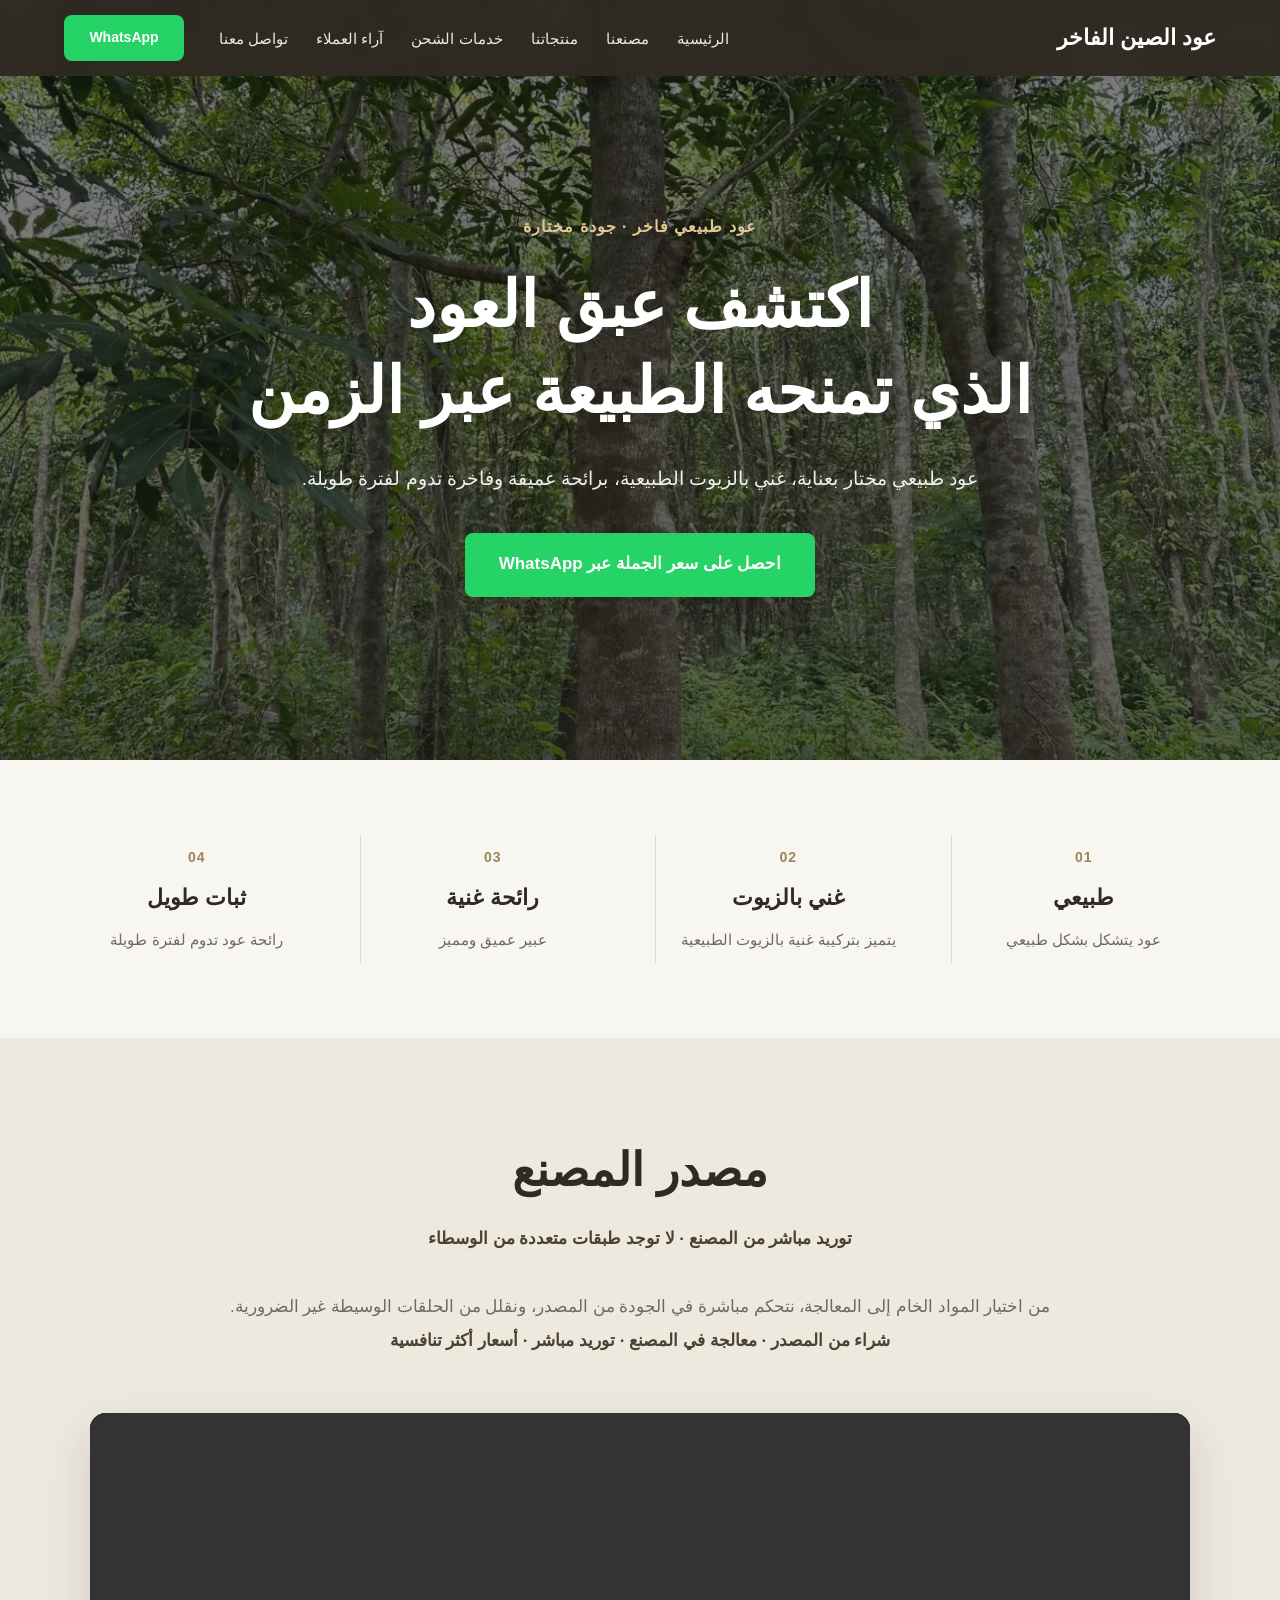
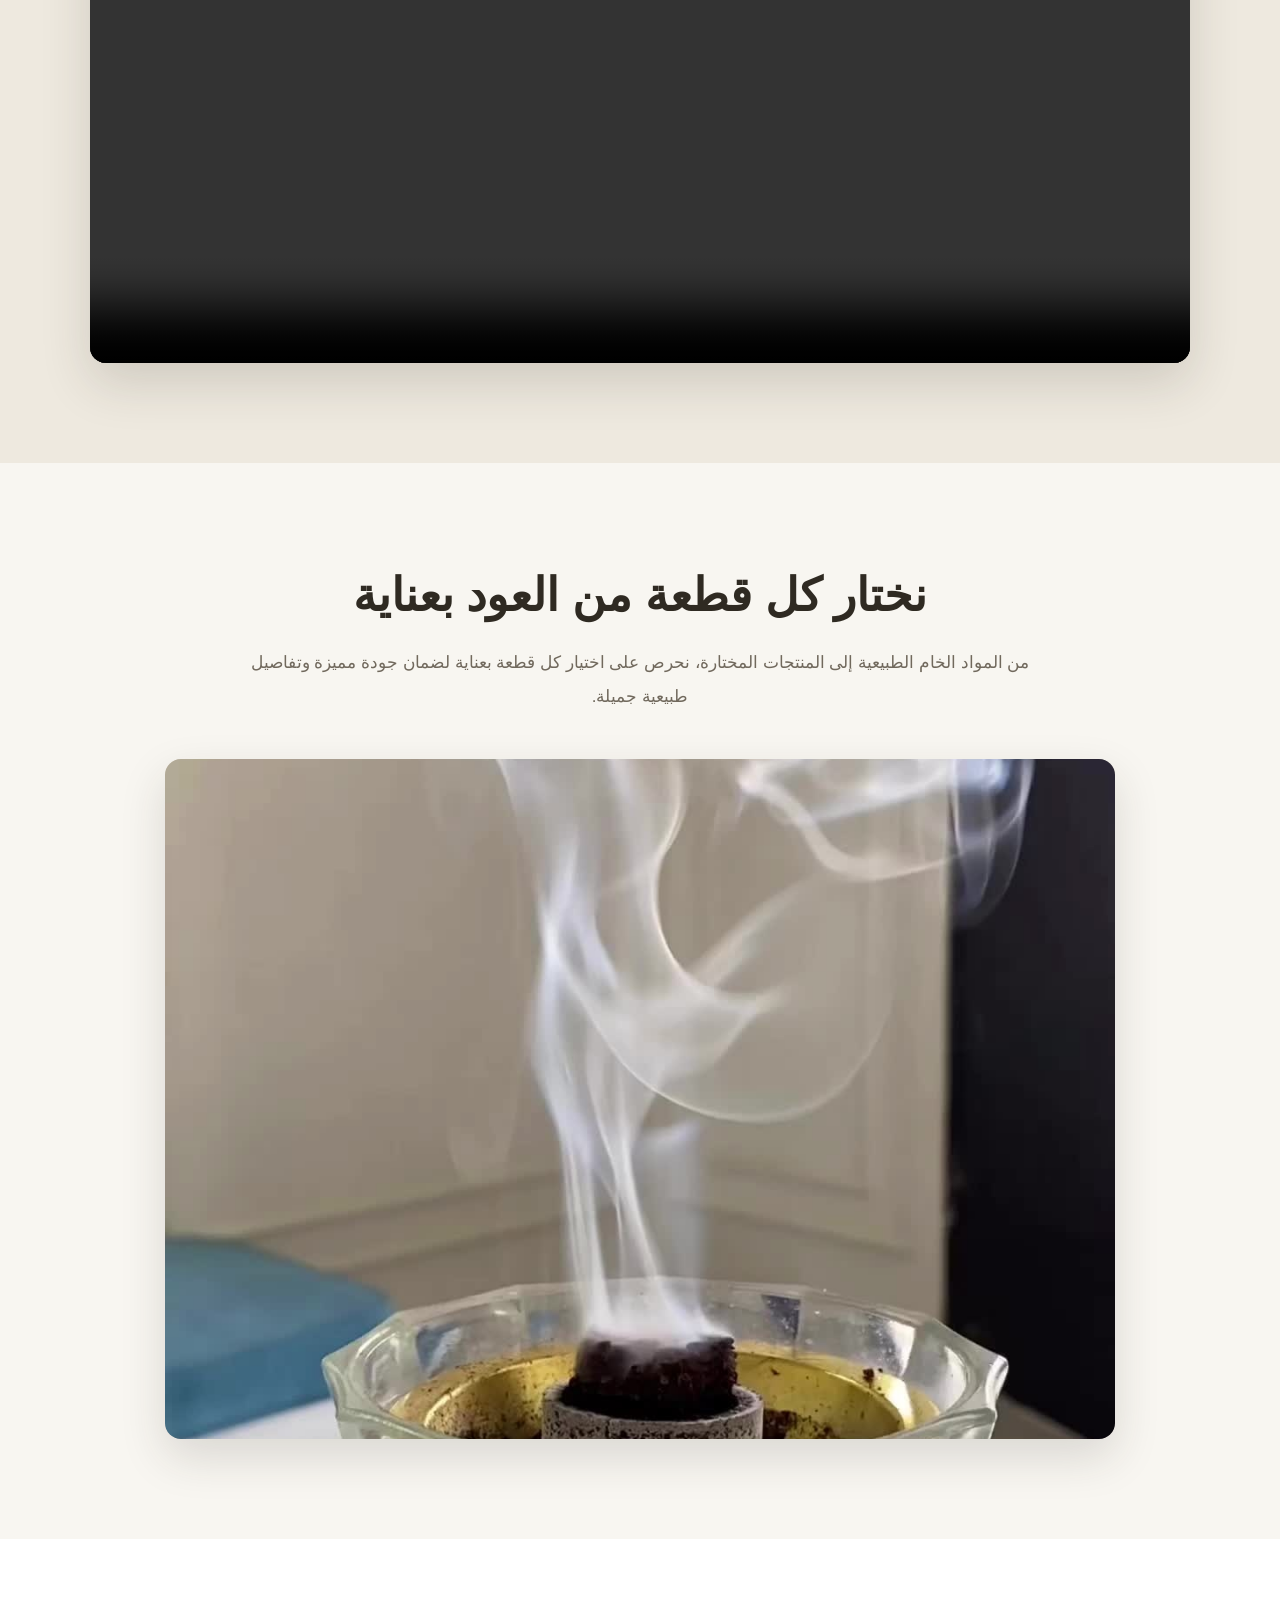
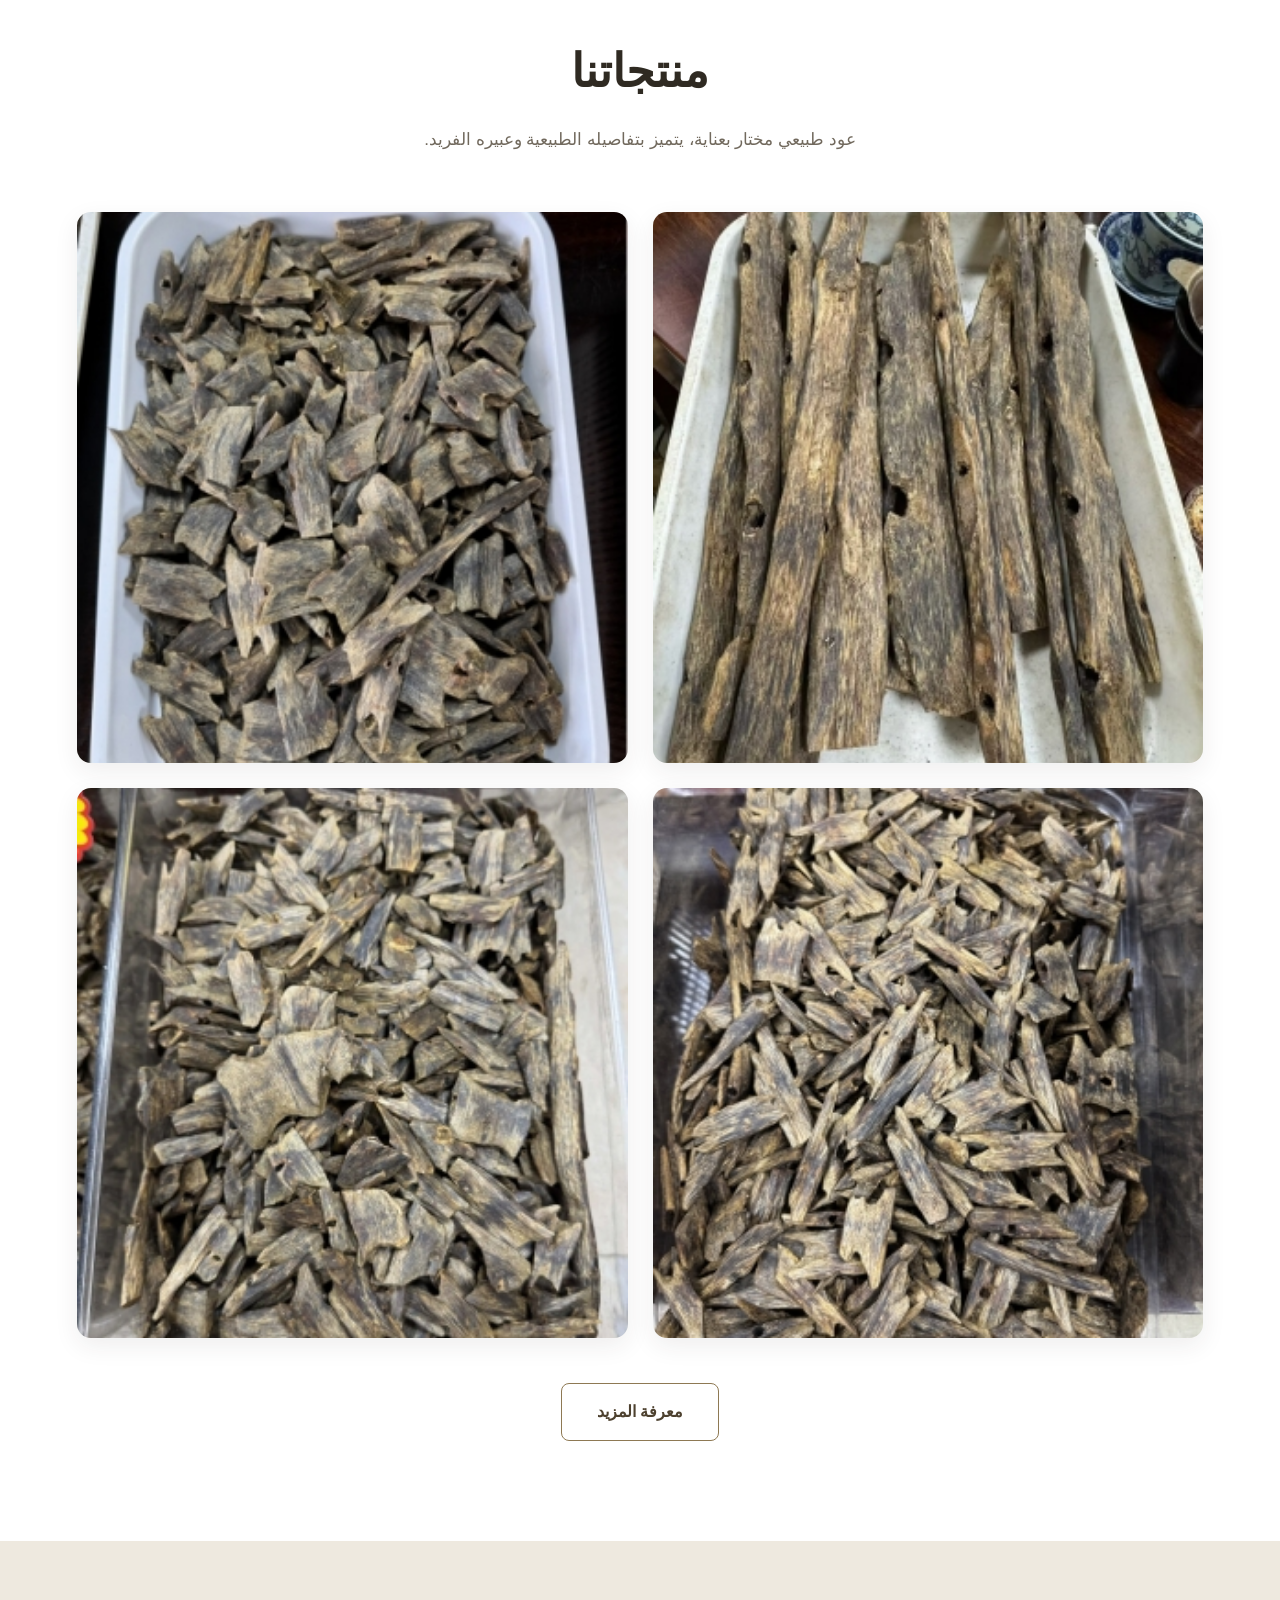
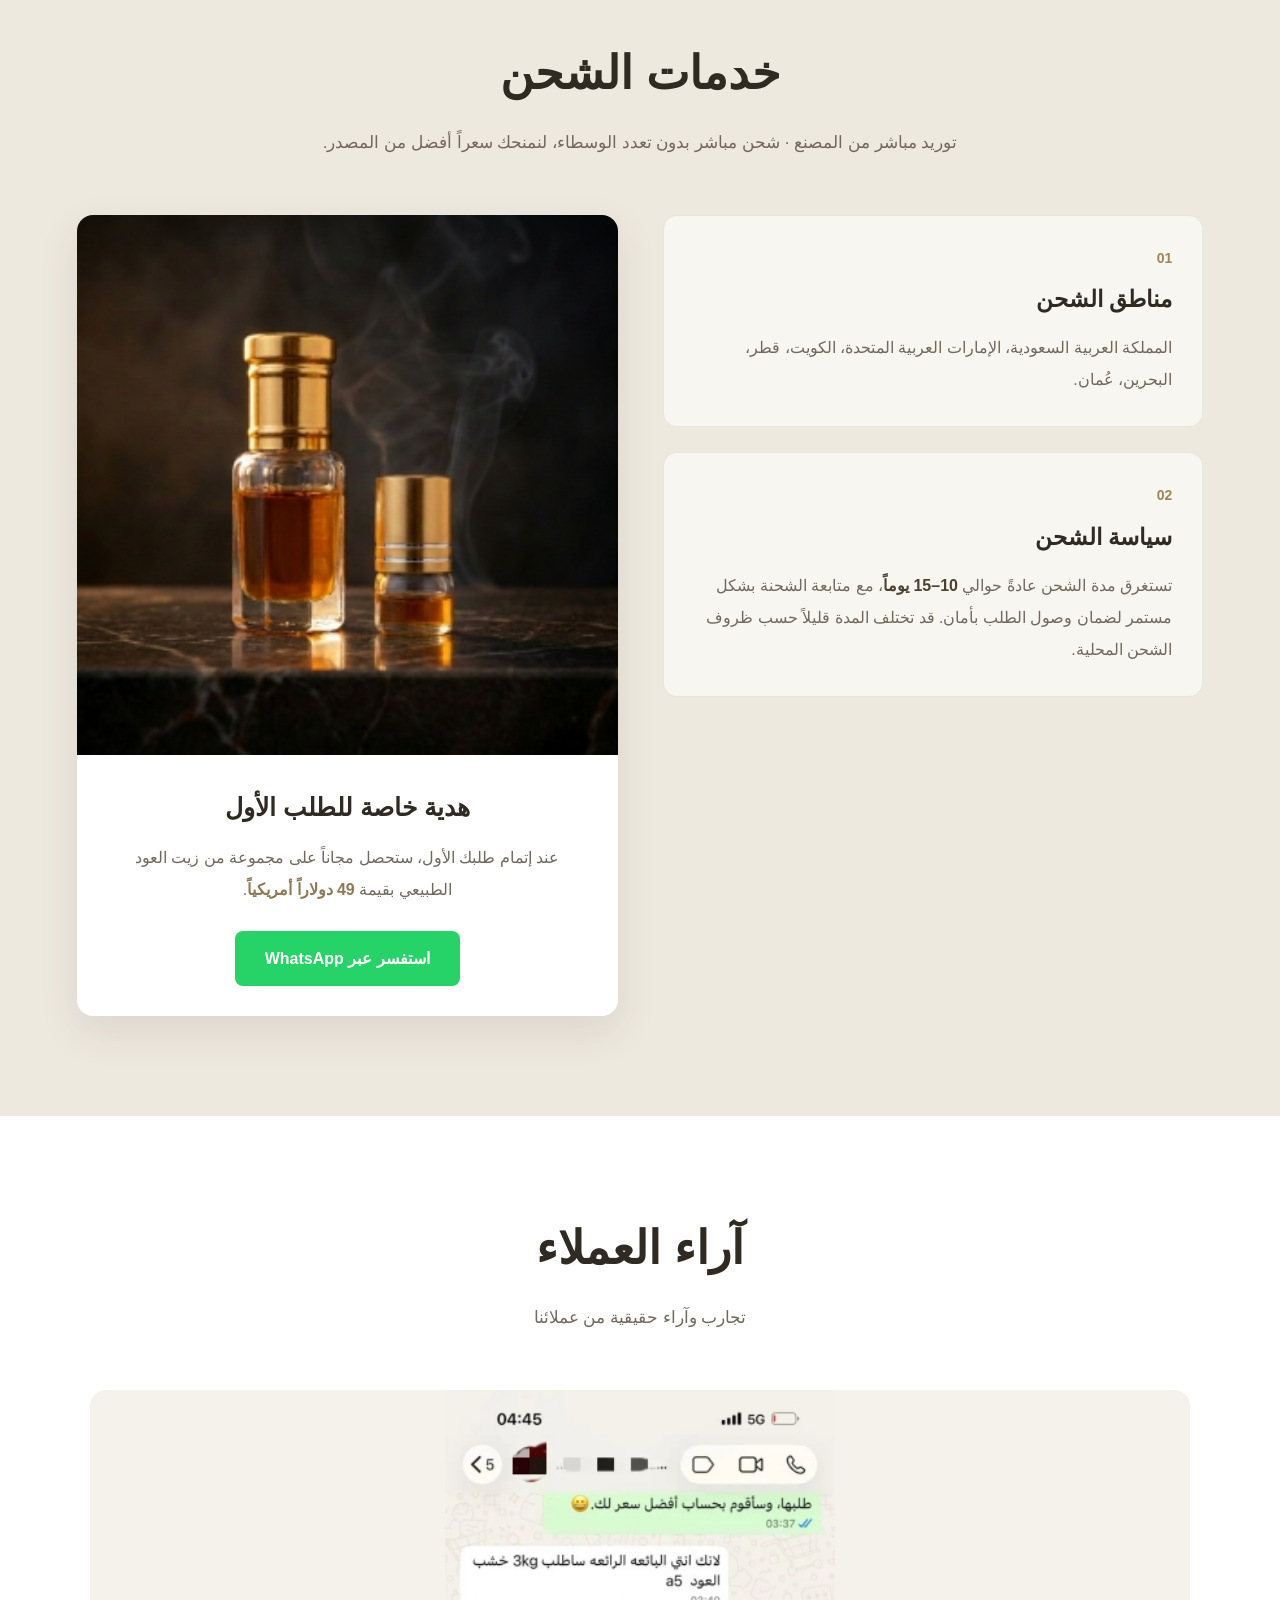
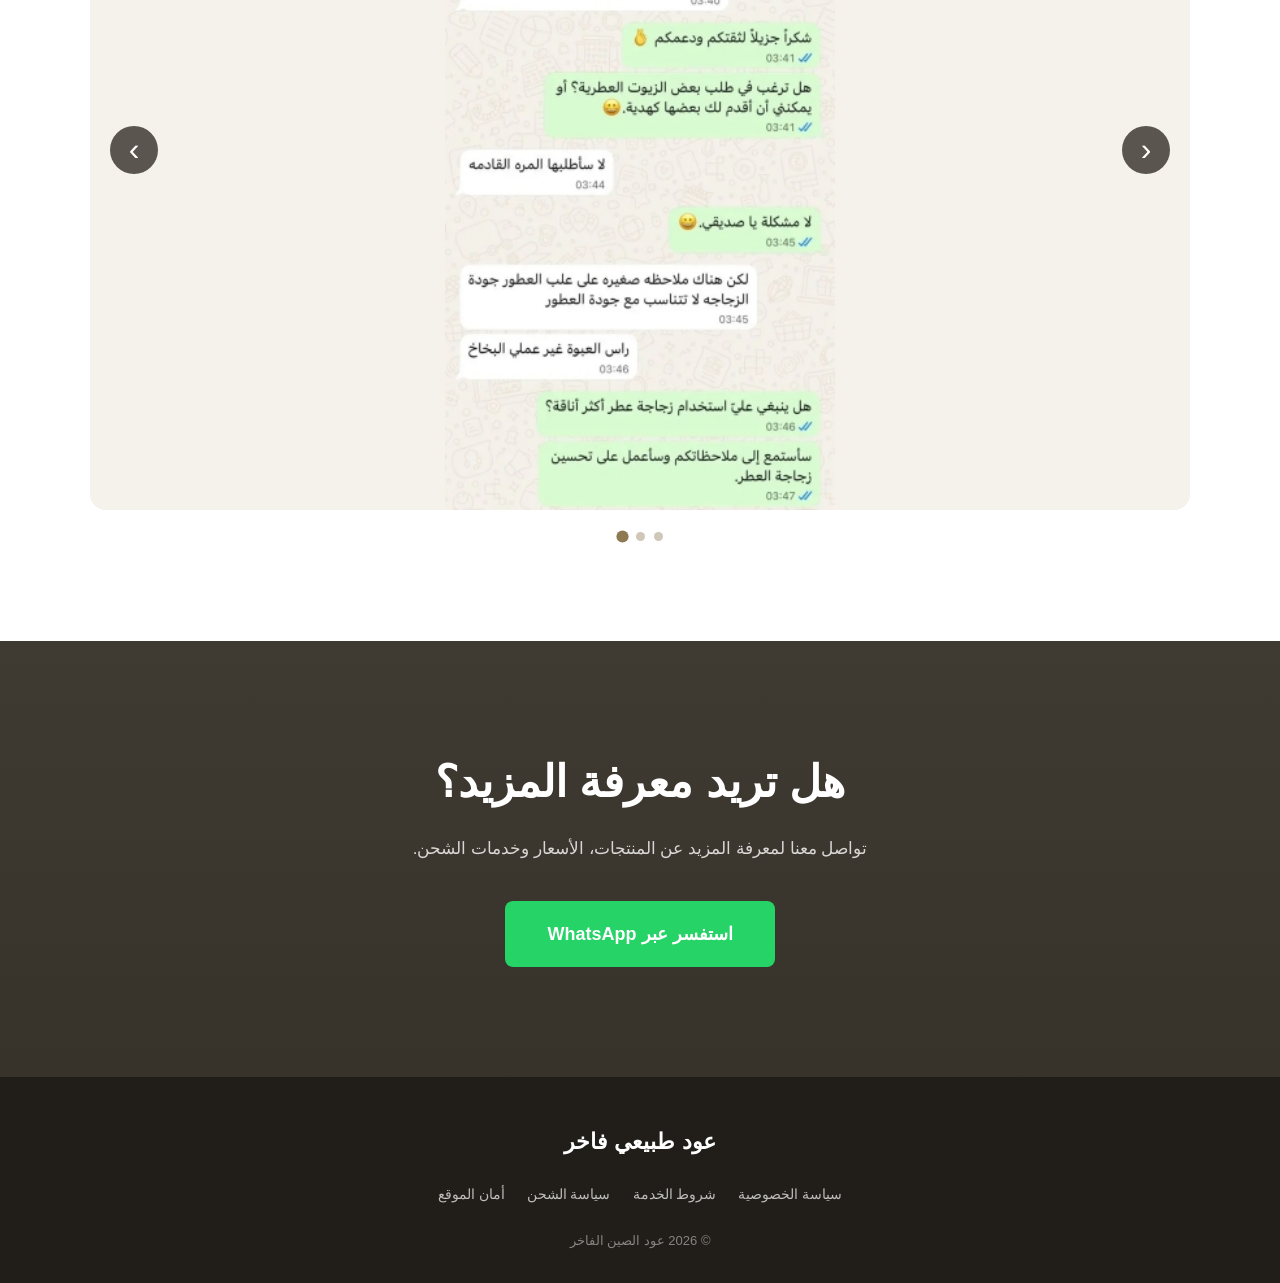
==== commit 2d7f6cbf: "update Arabic policy pages" ====
--- a/index.html
+++ b/index.html
@@ -22,7 +22,6 @@
 
     <!-- =====================================================
          Meta Pixel
-         Pixel ID: 882833290918835
     ====================================================== -->
 
     <script>
@@ -57,15 +56,9 @@
         'https://connect.facebook.net/en_US/fbevents.js'
     );
 
-    fbq(
-        'init',
-        '882833290918835'
-    );
-
-    fbq(
-        'track',
-        'PageView'
-    );
+    fbq('init','882833290918835');
+
+    fbq('track','PageView');
     </script>
 
 
@@ -83,17 +76,17 @@
 
     <!-- =====================================================
          TikTok Pixel
-         Pixel ID: DA4P6OBC77UES973S3SG
     ====================================================== -->
 
     <script>
-    !function (w, d, t) {
-
-        w.TiktokAnalyticsObject = t;
-
-        var ttq = w[t] = w[t] || [];
-
-        ttq.methods = [
+
+    !function (w,d,t) {
+
+        w.TiktokAnalyticsObject=t;
+
+        var ttq=w[t]=w[t]||[];
+
+        ttq.methods=[
             "page",
             "track",
             "identify",
@@ -112,9 +105,9 @@
             "grantConsent"
         ];
 
-        ttq.setAndDefer = function (t, e) {
-
-            t[e] = function () {
+        ttq.setAndDefer=function(t,e){
+
+            t[e]=function(){
 
                 t.push(
                     [e].concat(
@@ -129,11 +122,11 @@
 
         };
 
-        for (
-            var i = 0;
-            i < ttq.methods.length;
+        for(
+            var i=0;
+            i<ttq.methods.length;
             i++
-        ) {
+        ){
 
             ttq.setAndDefer(
                 ttq,
@@ -142,14 +135,14 @@
 
         }
 
-        ttq.instance = function (t) {
-
-            for (
-                var e = ttq._i[t] || [],
-                    n = 0;
-                n < ttq.methods.length;
+        ttq.instance=function(t){
+
+            for(
+                var e=ttq._i[t]||[],
+                    n=0;
+                n<ttq.methods.length;
                 n++
-            ) {
+            ){
 
                 ttq.setAndDefer(
                     e,
@@ -162,41 +155,34 @@
 
         };
 
-        ttq.load = function (e, n) {
-
-            var r =
+        ttq.load=function(e,n){
+
+            var r=
                 "https://analytics.tiktok.com/i18n/pixel/events.js";
 
-            ttq._i = ttq._i || {};
-
-            ttq._i[e] = [];
-
-            ttq._i[e]._u = r;
-
-            ttq._t = ttq._t || {};
-
-            ttq._t[e] = +new Date;
-
-            ttq._o = ttq._o || {};
-
-            ttq._o[e] = n || {};
-
-            n = document.createElement("script");
-
-            n.type = "text/javascript";
-            n.async = true;
-
-            n.src =
-                r +
-                "?sdkid=" +
-                e +
-                "&lib=" +
+            ttq._i=ttq._i||{};
+            ttq._i[e]=[];
+            ttq._i[e]._u=r;
+
+            ttq._t=ttq._t||{};
+            ttq._t[e]=+new Date;
+
+            ttq._o=ttq._o||{};
+            ttq._o[e]=n||{};
+
+            n=document.createElement("script");
+
+            n.type="text/javascript";
+            n.async=true;
+            n.src=r+
+                "?sdkid="+
+                e+
+                "&lib="+
                 t;
 
-            e =
-                document.getElementsByTagName(
-                    "script"
-                )[0];
+            e=document.getElementsByTagName(
+                "script"
+            )[0];
 
             e.parentNode.insertBefore(
                 n,
@@ -216,6 +202,7 @@
         document,
         "ttq"
     );
+
     </script>
 
 
@@ -234,7 +221,7 @@
 
 
 <!-- =====================================================
-     Header
+     HEADER
 ====================================================== -->
 
 <header class="header">
@@ -310,15 +297,12 @@
 </header>
 
 
+
+<main>
+
+
 <!-- =====================================================
-     Main
-====================================================== -->
-
-<main>
-
-
-<!-- =====================================================
-     Hero
+     HERO
 ====================================================== -->
 
 <section
@@ -335,7 +319,9 @@
         <h1>
 
             اكتشف عبق العود
+
             <br>
+
             الذي تمنحه الطبيعة عبر الزمن
 
         </h1>
@@ -348,22 +334,25 @@
             برائحة عميقة وفاخرة تدوم لفترة طويلة.
 
         </p>
+
+
         <a
-    href="javascript:void(0)"
-    class="hero-whatsapp-button"
-    onclick="openWhatsApp()">
-
-    احصل على سعر الجملة عبر WhatsApp
-
-</a>
+            href="javascript:void(0)"
+            class="hero-whatsapp-button"
+            onclick="openWhatsApp()">
+
+            احصل على سعر الجملة عبر WhatsApp
+
+        </a>
 
     </div>
 
 </section>
 
 
+
 <!-- =====================================================
-     Features
+     FEATURES
 ====================================================== -->
 
 <section class="features">
@@ -440,8 +429,9 @@
 </section>
 
 
+
 <!-- =====================================================
-     Factory
+     FACTORY VIDEO
 ====================================================== -->
 
 <section
@@ -482,189 +472,74 @@
     </div>
 
 
-    <!-- Factory Slider -->
-
-    <div class="tree-slider">
-
-
-        <button
-            class="slider-button slider-prev"
-            type="button"
-            aria-label="الصورة السابقة">
-
-            ‹
-
-        </button>
-
-
-        <div class="tree-track">
-
-
-            <div class="tree-slide">
-
-                <img
-                    src="images/tree-01.jpg"
-                    alt="مصدر المصنع"
-                    loading="eager">
-
-            </div>
-
-
-            <div class="tree-slide">
-
-                <img
-                    src="images/tree-02.jpg"
-                    alt="مصنع معالجة العود"
-                    loading="lazy">
-
-            </div>
-
-
-            <div class="tree-slide">
-
-                <img
-                    src="images/tree-03.jpg"
-                    alt="اختيار المواد الخام"
-                    loading="lazy">
-
-            </div>
-
-
-            <div class="tree-slide">
-
-                <img
-                    src="images/tree-04.jpg"
-                    alt="معالجة العود في المصنع"
-                    loading="lazy">
-
-            </div>
-
-
-            <div class="tree-slide">
-
-                <img
-                    src="images/tree-05.jpg"
-                    alt="توريد العود مباشرة من المصنع"
-                    loading="lazy">
-
-            </div>
-
-
-        </div>
-
-
-        <button
-            class="slider-button slider-next"
-            type="button"
-            aria-label="الصورة التالية">
-
-            ›
-
-        </button>
-
-    </div>
-
-
-    <!-- Factory Dots -->
-
-    <div class="slider-dots">
-
-
-        <button
-            class="slider-dot active"
-            type="button"
-            aria-label="عرض الصورة الأولى">
-        </button>
-
-
-        <button
-            class="slider-dot"
-            type="button"
-            aria-label="عرض الصورة الثانية">
-        </button>
-
-
-        <button
-            class="slider-dot"
-            type="button"
-            aria-label="عرض الصورة الثالثة">
-        </button>
-
-
-        <button
-            class="slider-dot"
-            type="button"
-            aria-label="عرض الصورة الرابعة">
-        </button>
-
-
-        <button
-            class="slider-dot"
-            type="button"
-            aria-label="عرض الصورة الخامسة">
-        </button>
-
-
-    </div>
-
-</section>
-
-
-<!-- =====================================================
-     Video
-====================================================== -->
-
-<section class="video-section">
-
-
-    <div class="video-content">
-
-
-        <p class="video-eyebrow">
-        </p>
-
-
-        <h2>
-            نختار كل قطعة من العود بعناية
-        </h2>
-
-
-        <p>
-
-            من المواد الخام الطبيعية إلى المنتجات المختارة،
-            اكتشف جمال العود الطبيعي وتفاصيله المميزة.
-
-        </p>
-
-    </div>
-
-
     <div class="video-placeholder">
-
 
         <video
             controls
             playsinline
             preload="metadata">
 
-
             <source
-                src="video/xxx.mp4"
+                src="video/factory.mp4"
                 type="video/mp4">
 
-
             متصفحك لا يدعم تشغيل الفيديو.
 
-
         </video>
 
     </div>
 
+
 </section>
 
 
+
 <!-- =====================================================
-     Products
+     SELECTION
+     单张图片
+====================================================== -->
+
+<section class="video-section">
+
+
+    <div class="video-content">
+
+        <p class="video-eyebrow">
+        </p>
+
+
+        <h2>
+            نختار كل قطعة من العود بعناية
+        </h2>
+
+
+        <p>
+
+            من المواد الخام الطبيعية إلى المنتجات المختارة،
+            نحرص على اختيار كل قطعة بعناية
+            لضمان جودة مميزة وتفاصيل طبيعية جميلة.
+
+        </p>
+
+    </div>
+
+
+    <div class="selection-image">
+
+        <img
+            src="images/select-01.jpg"
+            alt="اختيار قطع العود الطبيعي بعناية"
+            loading="eager">
+
+    </div>
+
+
+</section>
+
+
+
+<!-- =====================================================
+     PRODUCTS
 ====================================================== -->
 
 <section
@@ -753,7 +628,6 @@
 
     <div class="section-cta">
 
-
         <a
             href="javascript:void(0)"
             class="secondary-cta"
@@ -763,14 +637,15 @@
 
         </a>
 
-
-    </div>
+    </div>
+
 
 </section>
 
 
+
 <!-- =====================================================
-     Shipping
+     SHIPPING
 ====================================================== -->
 
 <section
@@ -780,7 +655,6 @@
 
     <div class="section-heading">
 
-
         <h2>
             خدمات الشحن
         </h2>
@@ -803,7 +677,6 @@
 
 
             <div class="shipping-item">
-
 
                 <span class="shipping-number">
                     01
@@ -831,7 +704,6 @@
 
             <div class="shipping-item">
 
-
                 <span class="shipping-number">
                     02
                 </span>
@@ -872,7 +744,6 @@
 
             <div class="shipping-promotion-text">
 
-
                 <h3>
                     هدية خاصة للطلب الأول
                 </h3>
@@ -900,13 +771,16 @@
 
         </div>
 
-    </div>
+
+    </div>
+
 
 </section>
 
 
+
 <!-- =====================================================
-     Reviews
+     REVIEWS
 ====================================================== -->
 
 <section
@@ -915,7 +789,6 @@
 
 
     <div class="section-heading">
-
 
         <h2>
             آراء العملاء
@@ -987,11 +860,11 @@
 
         </button>
 
+
     </div>
 
 
     <div class="review-dots">
-
 
         <button
             class="review-dot active"
@@ -999,28 +872,27 @@
             aria-label="المراجعة الأولى">
         </button>
 
-
         <button
             class="review-dot"
             type="button"
             aria-label="المراجعة الثانية">
         </button>
 
-
         <button
             class="review-dot"
             type="button"
             aria-label="المراجعة الثالثة">
         </button>
 
-
-    </div>
+    </div>
+
 
 </section>
 
 
+
 <!-- =====================================================
-     Contact
+     CONTACT
 ====================================================== -->
 
 <section
@@ -1053,7 +925,9 @@
 
         </a>
 
-    </div>
+
+    </div>
+
 
 </section>
 
@@ -1061,8 +935,9 @@
 </main>
 
 
+
 <!-- =====================================================
-     Image Lightbox
+     LIGHTBOX
 ====================================================== -->
 
 <div
@@ -1113,11 +988,13 @@
 
     </button>
 
+
 </div>
 
 
+
 <!-- =====================================================
-     Footer
+     FOOTER
 ====================================================== -->
 
 <footer class="footer">
@@ -1130,7 +1007,6 @@
 
     <div class="footer-links">
 
-
         <a href="privacy.html">
             سياسة الخصوصية
         </a>
@@ -1149,7 +1025,6 @@
         <a href="security.html">
             أمان الموقع
         </a>
-
 
     </div>
 
@@ -1162,13 +1037,9 @@
 </footer>
 
 
-<!-- =====================================================
-     JavaScript
-====================================================== -->
 
 <script src="script.js"></script>
 
-
 </body>
 
 </html>
--- a/style.css
+++ b/style.css
@@ -1,14 +1,3 @@
-/* =========================================================
-   عود الصين الفاخر
-   完整版 Style CSS
-   适配：桌面端 / 平板 / 手机 / 阿拉伯语 RTL
-========================================================= */
-
-
-/* =========================================================
-   01. 基础重置
-========================================================= */
-
 * {
     margin: 0;
     padding: 0;
@@ -17,29 +6,15 @@
 
 html {
     scroll-behavior: smooth;
-    scroll-padding-top: 76px;
-    background: #f7f5ef;
 }
 
 body {
-    width: 100%;
-    min-height: 100%;
-
-    font-family:
-        "Tahoma",
-        "Arial",
-        "Segoe UI",
-        sans-serif;
-
-    background: #f7f5ef;
+    font-family: Arial, Tahoma, sans-serif;
+    background: #f8f6f1;
     color: #2f2a22;
-
-    line-height: 1.7;
-
+    line-height: 1.8;
+    direction: rtl;
     overflow-x: hidden;
-
-    -webkit-font-smoothing: antialiased;
-    text-rendering: optimizeLegibility;
 }
 
 img,
@@ -48,10 +23,6 @@
     max-width: 100%;
 }
 
-img {
-    height: auto;
-}
-
 a {
     color: inherit;
     text-decoration: none;
@@ -63,82 +34,61 @@
 
 
 /* =========================================================
-   02. Header
+   HEADER
 ========================================================= */
 
 .header {
     position: fixed;
-
     top: 0;
+    right: 0;
     left: 0;
-
-    width: 100%;
+    z-index: 1000;
+
     min-height: 76px;
-
-    z-index: 1000;
+    padding: 0 5%;
 
     display: flex;
     align-items: center;
-
-    padding: 14px 6%;
-
-    background:
-        rgba(47, 42, 34, 0.96);
-
-    color: #fff;
-
-    border-bottom:
-        1px solid
-        rgba(255, 255, 255, 0.1);
-
-    box-shadow:
-        0 4px 20px
-        rgba(0, 0, 0, 0.12);
+    justify-content: space-between;
+
+    background: rgba(47, 42, 34, 0.96);
 
     backdrop-filter: blur(12px);
     -webkit-backdrop-filter: blur(12px);
+
+    color: #ffffff;
+
+    box-shadow: 0 4px 20px rgba(0, 0, 0, 0.12);
 }
 
 .logo {
-    flex: 0 0 auto;
-
-    color: #fff;
-
     font-size: 22px;
     font-weight: 700;
-
-    letter-spacing: 1px;
-
     white-space: nowrap;
+}
+
+.logo:hover {
+    opacity: 0.8;
 }
 
 .nav {
     display: flex;
     align-items: center;
-
-    gap: 30px;
-
-    margin-left: 30px;
+    gap: 28px;
+
     margin-right: auto;
+    margin-left: 35px;
 }
 
 .nav a {
     position: relative;
 
-    color: #fff;
-
-    font-size: 14px;
-
-    opacity: 0.9;
+    font-size: 15px;
+    color: rgba(255, 255, 255, 0.9);
 
     white-space: nowrap;
 
-    transition:
-        opacity 0.2s ease;
-}
-
-.nav a:hover {
-    opacity: 1;
+    transition: color 0.3s ease;
 }
 
 .nav a::after {
@@ -152,10 +102,13 @@
     width: 0;
     height: 2px;
 
-    background: #c4a979;
-
-    transition:
-        width 0.25s ease;
+    background: #d8c39b;
+
+    transition: width 0.3s ease;
+}
+
+.nav a:hover {
+    color: #ffffff;
 }
 
 .nav a:hover::after {
@@ -163,1357 +116,1125 @@
 }
 
 .header-button {
-    flex: 0 0 auto;
-
-    display: inline-flex;
-
+    min-width: 120px;
+
+    padding: 10px 20px;
+
+    display: flex;
     align-items: center;
     justify-content: center;
 
-    min-height: 44px;
-
-    padding: 10px 24px;
-
-    border-radius: 30px;
-
     background: #25d366;
-
-    color: #fff;
+    color: #ffffff;
+
+    border-radius: 8px;
 
     font-size: 14px;
     font-weight: 700;
 
-    white-space: nowrap;
-
     transition:
-        background 0.2s ease,
-        transform 0.2s ease;
+        background 0.3s ease,
+        transform 0.3s ease;
 }
 
 .header-button:hover {
     background: #128c7e;
-    transform: translateY(-1px);
+    transform: translateY(-2px);
 }
 
 .menu-toggle {
     display: none;
 
-    width: 42px;
-    height: 42px;
-
-    padding: 0;
-
-    border: 0;
-
-    border-radius: 8px;
-
+    width: 44px;
+    height: 44px;
+
+    border: none;
     background: transparent;
 
-    flex-direction: column;
+    cursor: pointer;
 
     align-items: center;
     justify-content: center;
 
+    flex-direction: column;
     gap: 5px;
-
-    cursor: pointer;
 }
 
 .menu-toggle span {
-    width: 23px;
+    display: block;
+
+    width: 25px;
     height: 2px;
 
-    background: #fff;
+    background: #ffffff;
 
     border-radius: 2px;
-
-    transition:
-        transform 0.25s ease,
-        opacity 0.25s ease;
-}
-
-.menu-toggle.active span:nth-child(1) {
-    transform:
-        translateY(7px)
-        rotate(45deg);
-}
-
-.menu-toggle.active span:nth-child(2) {
-    opacity: 0;
-}
-
-.menu-toggle.active span:nth-child(3) {
-    transform:
-        translateY(-7px)
-        rotate(-45deg);
 }
 
 
 /* =========================================================
-   03. Hero
+   HERO
 ========================================================= */
 
 .hero {
     position: relative;
 
-    width: 100%;
-    min-height: 100svh;
+    min-height: 760px;
+
+    padding: 150px 6% 100px;
 
     display: flex;
     align-items: center;
-
-    overflow: hidden;
-
-    background-color: #2f2a22;
+    justify-content: center;
+
+    text-align: center;
+
+    color: #ffffff;
 
     background-image:
+        linear-gradient(
+            rgba(25, 22, 18, 0.52),
+            rgba(25, 22, 18, 0.68)
+        ),
         url("images/hero.jpg");
 
-    background-position: center center;
     background-size: cover;
+    background-position: center;
     background-repeat: no-repeat;
-
-    color: #fff;
-
-    contain: paint;
-}
-
-.hero::before {
-    content: "";
-
-    position: absolute;
-    inset: 0;
-
-    z-index: 1;
-
-    background:
-        linear-gradient(
-            270deg,
-            rgba(0, 0, 0, 0.68),
-            rgba(0, 0, 0, 0.38),
-            rgba(0, 0, 0, 0.12)
-        );
 }
 
 .hero-content {
-    position: relative;
-
-    z-index: 2;
-
-    width: 100%;
-    max-width: 760px;
-
-    margin-right: 8%;
-    margin-left: 8%;
-
-    padding-top: 76px;
-
-    text-align: right;
+    width: 100%;
+    max-width: 900px;
+    margin: 0 auto;
 }
 
 .eyebrow {
-    margin-bottom: 18px;
-
-    color: #fff;
-
-    font-size: 13px;
-
-    letter-spacing: 2px;
-
-    font-weight: 600;
+    margin-bottom: 20px;
+
+    color: #e2c994;
+
+    font-size: 16px;
+    font-weight: 700;
+
+    letter-spacing: 1px;
 }
 
 .hero h1 {
-    margin-bottom: 24px;
-
-    font-size:
-        clamp(42px, 5vw, 72px);
-
-    line-height: 1.45;
-
-    letter-spacing: 0;
-
+    margin-bottom: 25px;
+
+    font-size: clamp(38px, 5vw, 68px);
+
+    line-height: 1.35;
+
+    font-weight: 800;
+}
+
+.hero-description {
+    max-width: 720px;
+
+    margin: 0 auto 35px;
+
+    font-size: 19px;
+
+    line-height: 2;
+
+    color: rgba(255, 255, 255, 0.92);
+}
+
+.hero-whatsapp-button {
+    display: inline-flex;
+
+    align-items: center;
+    justify-content: center;
+
+    min-height: 64px;
+
+    padding: 0 34px;
+
+    background: #25d366;
+
+    color: #ffffff;
+
+    border-radius: 8px;
+
+    font-size: 17px;
     font-weight: 700;
-}
-
-.hero-description {
-    max-width: 560px;
-
-    margin-right: 0;
-
-    font-size: 18px;
-
-    line-height: 2;
-
-    color:
-        rgba(255, 255, 255, 0.94);
+
+    box-shadow: 0 10px 30px rgba(0, 0, 0, 0.2);
+
+    transition:
+        background 0.3s ease,
+        transform 0.3s ease;
+}
+
+.hero-whatsapp-button:hover {
+    background: #128c7e;
+    transform: translateY(-3px);
 }
 
 
 /* =========================================================
-   04. Features
+   FEATURES
 ========================================================= */
 
 .features {
+    width: 90%;
+    max-width: 1250px;
+
+    margin: 0 auto;
+
+    padding: 75px 0;
+
     display: grid;
 
-    grid-template-columns:
-        repeat(4, 1fr);
-
-    width: 100%;
-
-    background: #fff;
-
-    border-bottom:
-        1px solid #e5e1d8;
+    grid-template-columns: repeat(4, 1fr);
+
+    gap: 30px;
 }
 
 .feature {
-    min-width: 0;
-
-    padding: 45px 30px;
+    padding: 10px 20px;
 
     text-align: center;
 
     border-left:
-        1px solid #e5e1d8;
-}
-
-.feature:first-child {
-    border-left: 0;
+        1px solid rgba(47, 42, 34, 0.12);
+}
+
+.feature:last-child {
+    border-left: none;
 }
 
 .feature-number {
     display: block;
 
-    margin-bottom: 12px;
-
-    color: #8b7655;
-
-    font-size: 13px;
-
-    letter-spacing: 2px;
+    margin-bottom: 8px;
+
+    color: #9c8559;
+
+    font-size: 14px;
+    font-weight: 700;
+
+    letter-spacing: 1px;
 }
 
 .feature h3 {
     margin-bottom: 8px;
 
+    font-size: 22px;
+}
+
+.feature p {
+    color: #71695d;
+
+    font-size: 15px;
+}
+
+
+/* =========================================================
+   GENERAL SECTIONS
+========================================================= */
+
+.trees-section,
+.products-section,
+.shipping-section,
+.reviews-section,
+.video-section {
+    width: 100%;
+
+    padding: 100px 6%;
+}
+
+.section-heading {
+    max-width: 850px;
+
+    margin: 0 auto 55px;
+
+    text-align: center;
+}
+
+.section-heading h2,
+.video-content h2 {
+    margin-bottom: 20px;
+
     color: #2f2a22;
 
-    font-size: 19px;
-}
-
-.feature p {
-    color: #777064;
+    font-size: clamp(30px, 4vw, 46px);
+
+    line-height: 1.4;
+}
+
+.section-heading p,
+.video-content p {
+    color: #71695d;
+
+    font-size: 17px;
+
+    line-height: 2;
+}
+
+.section-heading strong,
+.video-content strong {
+    color: #4c4131;
+}
+
+
+/* =========================================================
+   FACTORY VIDEO
+========================================================= */
+
+.trees-section {
+    background: #eee9df;
+}
+
+.video-placeholder {
+    width: 100%;
+    max-width: 1100px;
+
+    margin: 0 auto;
+
+    overflow: hidden;
+
+    border-radius: 16px;
+
+    background: #1d1a16;
+
+    box-shadow:
+        0 20px 50px rgba(47, 42, 34, 0.16);
+}
+
+.video-placeholder video {
+    width: 100%;
+
+    height: auto;
+
+    min-height: 400px;
+
+    object-fit: cover;
+
+    background: #1d1a16;
+}
+
+
+/* =========================================================
+   SELECTION
+   单张图片
+========================================================= */
+
+.video-section {
+    background: #f8f6f1;
+
+    text-align: center;
+}
+
+.video-content {
+    max-width: 850px;
+
+    margin: 0 auto 45px;
+}
+
+.video-content h2 {
+    margin-bottom: 18px;
+}
+
+.video-content p {
+    max-width: 780px;
+
+    margin: 0 auto;
+
+    font-size: 17px;
+}
+
+.selection-image {
+    width: 100%;
+
+    max-width: 950px;
+
+    margin: 0 auto;
+
+    overflow: hidden;
+
+    border-radius: 16px;
+
+    background: #e8e2d7;
+
+    box-shadow:
+        0 18px 45px rgba(47, 42, 34, 0.15);
+}
+
+.selection-image img {
+    width: 100%;
+
+    height: auto;
+
+    max-height: 680px;
+
+    object-fit: cover;
+
+    cursor: zoom-in;
+
+    transition:
+        transform 0.5s ease;
+}
+
+.selection-image:hover img {
+    transform: scale(1.015);
+}
+
+
+/* =========================================================
+   PRODUCTS
+========================================================= */
+
+.products-section {
+    background: #ffffff;
+}
+
+.product-grid {
+    width: 100%;
+
+    max-width: 1200px;
+
+    margin: 0 auto;
+
+    display: grid;
+
+    grid-template-columns:
+        repeat(2, 1fr);
+
+    gap: 25px;
+}
+
+.product-card {
+    overflow: hidden;
+
+    background: #f5f2ec;
+
+    border-radius: 14px;
+
+    box-shadow:
+        0 8px 25px rgba(47, 42, 34, 0.08);
+}
+
+.product-image {
+    width: 100%;
+
+    overflow: hidden;
+}
+
+.product-image img {
+    width: 100%;
+
+    height: auto;
+
+    aspect-ratio: 1 / 1;
+
+    object-fit: cover;
+
+    cursor: zoom-in;
+
+    transition:
+        transform 0.5s ease;
+}
+
+.product-card:hover img {
+    transform: scale(1.04);
+}
+
+.section-cta {
+    margin-top: 45px;
+
+    text-align: center;
+}
+
+.secondary-cta {
+    display: inline-flex;
+
+    align-items: center;
+    justify-content: center;
+
+    min-height: 58px;
+
+    padding: 0 35px;
+
+    border: 1px solid #8e7953;
+
+    border-radius: 8px;
+
+    color: #4d412f;
+
+    font-size: 16px;
+    font-weight: 700;
+
+    transition:
+        background 0.3s ease,
+        color 0.3s ease,
+        transform 0.3s ease;
+}
+
+.secondary-cta:hover {
+    background: #8e7953;
+
+    color: #ffffff;
+
+    transform: translateY(-2px);
+}
+
+
+/* =========================================================
+   SHIPPING
+========================================================= */
+
+.shipping-section {
+    background: #eee9df;
+}
+
+.shipping-content {
+    width: 100%;
+
+    max-width: 1200px;
+
+    margin: 0 auto;
+
+    display: grid;
+
+    grid-template-columns:
+        1fr 1fr;
+
+    gap: 45px;
+
+    align-items: start;
+}
+
+.shipping-info {
+    display: flex;
+
+    flex-direction: column;
+
+    gap: 25px;
+}
+
+.shipping-item {
+    padding: 30px;
+
+    background: #f8f6f1;
+
+    border-radius: 14px;
+
+    border:
+        1px solid rgba(47, 42, 34, 0.08);
+}
+
+.shipping-number {
+    display: block;
+
+    margin-bottom: 8px;
+
+    color: #9c8559;
 
     font-size: 14px;
-
-    line-height: 1.8;
+    font-weight: 700;
+}
+
+.shipping-item h3 {
+    margin-bottom: 12px;
+
+    font-size: 23px;
+}
+
+.shipping-item p {
+    color: #71695d;
+
+    font-size: 16px;
+
+    line-height: 2;
+}
+
+.shipping-item strong {
+    color: #4c4131;
+}
+
+.shipping-promotion {
+    overflow: hidden;
+
+    background: #ffffff;
+
+    border-radius: 16px;
+
+    box-shadow:
+        0 15px 40px rgba(47, 42, 34, 0.1);
+}
+
+.shipping-promotion-image {
+    width: 100%;
+
+    overflow: hidden;
+}
+
+.shipping-promotion-image img {
+    width: 100%;
+
+    height: auto;
+
+    cursor: zoom-in;
+
+    transition:
+        transform 0.5s ease;
+}
+
+.shipping-promotion:hover img {
+    transform: scale(1.03);
+}
+
+.shipping-promotion-text {
+    padding: 30px;
+
+    text-align: center;
+}
+
+.shipping-promotion-text h3 {
+    margin-bottom: 12px;
+
+    font-size: 25px;
+}
+
+.shipping-promotion-text p {
+    margin-bottom: 25px;
+
+    color: #71695d;
+
+    font-size: 16px;
+
+    line-height: 2;
+}
+
+.shipping-promotion-text strong {
+    color: #8e7953;
+}
+
+.shipping-button {
+    display: inline-flex;
+
+    align-items: center;
+    justify-content: center;
+
+    min-height: 55px;
+
+    padding: 0 30px;
+
+    background: #25d366;
+
+    color: #ffffff;
+
+    border-radius: 8px;
+
+    font-weight: 700;
+
+    transition:
+        background 0.3s ease,
+        transform 0.3s ease;
+}
+
+.shipping-button:hover {
+    background: #128c7e;
+
+    transform: translateY(-2px);
 }
 
 
 /* =========================================================
-   05. Common Section
+   REVIEWS
 ========================================================= */
 
-.section-heading {
-    width: 100%;
-    max-width: 760px;
-
-    margin:
-        0 auto 55px;
-
-    text-align: center;
-}
-
-.section-heading h2 {
-    margin-bottom: 20px;
-
-    color: #2f2a22;
-
-    font-size:
-        clamp(32px, 4vw, 48px);
-
-    line-height: 1.45;
-}
-
-.section-heading p {
-    margin-bottom: 18px;
-
-    color: #716b61;
-
-    font-size: 16px;
-
-    line-height: 2;
-}
-
-.section-heading p:last-child {
-    margin-bottom: 0;
-}
-
-.section-heading strong {
-    color: #5e4e37;
-    font-weight: 700;
-}
-
-
-/* =========================================================
-   06. Factory / Trees
-========================================================= */
-
-.trees-section {
-    width: 100%;
-
-    padding: 100px 7%;
-
-    background: #f7f5ef;
-}
-
-.tree-slider {
+.reviews-section {
+    background: #ffffff;
+
+    overflow: hidden;
+}
+
+.review-slider {
     position: relative;
 
     width: 100%;
-    max-width: 850px;
+
+    max-width: 1100px;
 
     margin: 0 auto;
 
     overflow: hidden;
 
-    border-radius: 14px;
-
-    background: #e8e3d8;
-
-    box-shadow:
-        0 15px 40px
-        rgba(0, 0, 0, 0.1);
-
-    touch-action: pan-y;
-}
-
-.tree-track {
+    border-radius: 16px;
+
+    background: #f5f2ec;
+}
+
+.review-track {
     display: flex;
 
     width: 100%;
 
     direction: ltr;
 
-    transform:
-        translate3d(0, 0, 0);
-
-    will-change: transform;
-
     transition:
-        transform 0.45s ease;
-}
-
-.tree-slide {
-    position: relative;
-
-    flex:
-        0 0 100%;
-
-    width: 100%;
-
-    min-width: 100%;
-
-    aspect-ratio: 1 / 1;
+        transform 0.5s ease;
+}
+
+.review-slide {
+    flex: 0 0 100%;
+
+    width: 100%;
 
     overflow: hidden;
-
-    background: #e8e3d8;
-}
-
-.tree-slide img {
-    width: 100%;
-    height: 100%;
-
-    object-fit: cover;
+}
+
+.review-slide img {
+    width: 100%;
+
+    height: auto;
+
+    max-height: 720px;
+
+    object-fit: contain;
 
     cursor: zoom-in;
 
-    background: #e8e3d8;
-
-    user-select: none;
-}
-
-.slider-button,
+    background: #f5f2ec;
+}
+
 .review-button {
     position: absolute;
 
     top: 50%;
 
-    transform:
-        translateY(-50%);
-
-    z-index: 20;
+    z-index: 10;
+
+    width: 48px;
+    height: 48px;
 
     display: flex;
 
     align-items: center;
     justify-content: center;
 
-    width: 48px;
-    height: 48px;
-
-    padding: 0;
-
-    border: 0;
+    transform: translateY(-50%);
+
+    border: none;
 
     border-radius: 50%;
 
-    background:
-        rgba(47, 42, 34, 0.82);
-
-    color: #fff;
-
-    font-size: 34px;
-
-    line-height: 1;
+    background: rgba(47, 42, 34, 0.78);
+
+    color: #ffffff;
+
+    font-size: 32px;
 
     cursor: pointer;
-
-    transition:
-        background 0.2s ease,
-        color 0.2s ease,
-        transform 0.2s ease;
-}
-
-.slider-button:hover,
+}
+
 .review-button:hover {
-    background: #c4a979;
-
-    color: #28241e;
-}
-
-.slider-button:active,
-.review-button:active {
-    transform:
-        translateY(-50%)
-        scale(0.95);
-}
-
-.slider-prev {
-    right: 18px;
-}
-
-.slider-next {
-    left: 18px;
-}
-
-.slider-dots,
+    background: #2f2a22;
+}
+
+.review-prev {
+    right: 20px;
+}
+
+.review-next {
+    left: 20px;
+}
+
 .review-dots {
     display: flex;
 
     justify-content: center;
     align-items: center;
 
-    gap: 10px;
-
-    margin-top: 25px;
+    gap: 9px;
+
+    margin-top: 22px;
 
     direction: ltr;
 }
 
-.slider-dot,
 .review-dot {
     width: 9px;
     height: 9px;
 
     padding: 0;
 
-    border: 0;
+    border: none;
 
     border-radius: 50%;
 
     background: #cfc7b8;
 
     cursor: pointer;
-
-    transition:
-        width 0.25s ease,
-        background 0.25s ease;
-}
-
-.slider-dot.active,
+}
+
 .review-dot.active {
-    width: 28px;
-
-    border-radius: 10px;
-
-    background: #8b7655;
+    background: #8e7953;
+
+    transform: scale(1.35);
 }
 
 
 /* =========================================================
-   07. Video
+   CONTACT
 ========================================================= */
 
-.video-section {
-    width: 100%;
-
-    padding: 100px 7%;
-
-    background: #28241e;
-
-    color: #fff;
+.contact-section {
+    padding: 110px 6%;
+
+    background:
+        linear-gradient(
+            rgba(47, 42, 34, 0.92),
+            rgba(47, 42, 34, 0.96)
+        );
+
+    color: #ffffff;
 
     text-align: center;
 }
 
-.video-content {
-    width: 100%;
-    max-width: 700px;
-
-    margin:
-        0 auto 40px;
-}
-
-.video-eyebrow,
-.contact-eyebrow,
-.shipping-eyebrow {
-    margin-bottom: 12px;
-
-    color: #c4a979;
-
-    font-size: 12px;
-
-    letter-spacing: 3px;
-}
-
-.video-content h2 {
-    margin-bottom: 18px;
-
-    color: #fff;
-
-    font-size:
-        clamp(32px, 4vw, 48px);
-
-    line-height: 1.45;
-}
-
-.video-content p:last-child {
-    color:
-        rgba(255, 255, 255, 0.72);
-
-    font-size: 15px;
+.contact-content {
+    width: 100%;
+
+    max-width: 750px;
+
+    margin: 0 auto;
+}
+
+.contact-content h2 {
+    margin-bottom: 20px;
+
+    font-size: clamp(30px, 4vw, 44px);
+
+    line-height: 1.4;
+}
+
+.contact-content p {
+    margin-bottom: 35px;
+
+    color: rgba(255, 255, 255, 0.8);
+
+    font-size: 17px;
 
     line-height: 2;
 }
 
-.video-placeholder {
-    width: 100%;
-    max-width: 900px;
-
-    margin: 0 auto;
-
-    overflow: hidden;
-
-    border-radius: 14px;
-
-    background: #000;
-
-    box-shadow:
-        0 15px 40px
-        rgba(0, 0, 0, 0.25);
-}
-
-.video-placeholder video {
-    display: block;
-
-    width: 100%;
-    height: auto;
-
-    max-height: 600px;
-
-    background: #000;
-}
-
-
-/* =========================================================
-   08. Products
-========================================================= */
-
-.products-section {
-    width: 100%;
-
-    padding: 100px 7%;
-
-    background: #fff;
-}
-
-.product-grid {
-    display: grid;
-
-    grid-template-columns:
-        repeat(2, minmax(0, 1fr));
-
-    gap: 24px;
-
-    width: 100%;
-    max-width: 1000px;
-
-    margin: 0 auto;
-}
-
-.product-card {
-    min-width: 0;
-
-    overflow: hidden;
-
-    background: #f8f6f1;
-
-    border:
-        1px solid #e6e0d5;
-
-    border-radius: 14px;
-}
-
-.product-image {
-    width: 100%;
-
-    aspect-ratio: 1 / 1;
-
-    overflow: hidden;
-
-    background: #e8e3d8;
-}
-
-.product-image img {
-    width: 100%;
-    height: 100%;
-
-    object-fit: cover;
-
-    cursor: zoom-in;
-
-    background: #e8e3d8;
-
-    transition:
-        transform 0.5s ease;
-}
-
-.product-card:hover
-.product-image img {
-    transform:
-        scale(1.04);
-}
-
-.section-cta {
-    display: flex;
-
-    justify-content: center;
-
-    width: 100%;
-
-    margin-top: 42px;
-}
-
-.secondary-cta,
-.shipping-button {
+.whatsapp-button {
     display: inline-flex;
 
     align-items: center;
     justify-content: center;
 
-    min-height: 54px;
-
-    padding: 14px 30px;
-
-    border-radius: 30px;
+    min-width: 270px;
+
+    min-height: 66px;
+
+    padding: 0 35px;
 
     background: #25d366;
 
-    color: #fff;
-
-    font-size: 16px;
-
+    color: #ffffff;
+
+    border-radius: 8px;
+
+    font-size: 18px;
     font-weight: 700;
-
-    transition:
-        background 0.2s ease,
-        transform 0.2s ease;
-}
-
-.secondary-cta:hover,
-.shipping-button:hover {
+}
+
+.whatsapp-button:hover {
     background: #128c7e;
 
-    transform:
-        translateY(-1px);
+    transform: translateY(-3px);
 }
 
 
 /* =========================================================
-   09. Shipping
+   LIGHTBOX
 ========================================================= */
 
-.shipping-section {
-    width: 100%;
-
-    padding: 100px 7%;
-
-    background: #f7f5ef;
-}
-
-.shipping-content {
-    display: grid;
-
-    grid-template-columns:
-        1fr 1fr;
-
-    gap: 40px;
-
-    width: 100%;
-    max-width: 1100px;
-
-    margin: 0 auto;
-}
-
-.shipping-info {
-    display: grid;
-
-    gap: 20px;
-
-    align-content: start;
-}
-
-.shipping-item {
-    width: 100%;
-
-    padding: 28px;
-
-    background: #fff;
-
-    border:
-        1px solid #e5e1d8;
-
-    border-radius: 14px;
-}
-
-.shipping-number {
-    display: block;
-
-    margin-bottom: 8px;
-
-    color: #8b7655;
-
-    font-size: 13px;
-
-    letter-spacing: 2px;
-}
-
-.shipping-item h3 {
-    margin-bottom: 8px;
-
-    color: #2f2a22;
-
-    font-size: 20px;
-
-    line-height: 1.5;
-}
-
-.shipping-item p {
-    color: #716b61;
-
-    font-size: 14px;
-
-    line-height: 2;
-}
-
-.shipping-promotion {
-    width: 100%;
-
-    overflow: hidden;
-
-    background: #fff;
-
-    border:
-        1px solid #e5e1d8;
-
-    border-radius: 14px;
-
-    box-shadow:
-        0 12px 30px
-        rgba(0, 0, 0, 0.06);
-}
-
-.shipping-promotion-image {
-    width: 100%;
-
-    aspect-ratio: 4 / 3;
-
-    overflow: hidden;
-
-    background: #e8e3d8;
-}
-
-.shipping-promotion-image img {
-    width: 100%;
-    height: 100%;
-
-    object-fit: cover;
-
-    cursor: zoom-in;
-
-    background: #e8e3d8;
-}
-
-.shipping-promotion-text {
-    padding: 30px;
-
-    text-align: right;
-}
-
-.shipping-promotion-text h3 {
-    margin-bottom: 12px;
-
-    color: #2f2a22;
-
-    font-size: 24px;
-
-    line-height: 1.5;
-}
-
-.shipping-promotion-text p {
-    margin-bottom: 24px;
-
-    color: #716b61;
-
-    font-size: 14px;
-
-    line-height: 2;
-}
-
-
-/* =========================================================
-   10. Reviews
-========================================================= */
-
-.reviews-section {
-    width: 100%;
-
-    padding: 100px 7%;
-
-    background: #f7f5ef;
-}
-
-.review-slider {
-    position: relative;
-
-    width: 100%;
-    max-width: 850px;
-
-    margin: 0 auto;
-
-    overflow: hidden;
-
-    border-radius: 14px;
-
-    background: #fff;
-
-    box-shadow:
-        0 15px 40px
-        rgba(0, 0, 0, 0.08);
-
-    touch-action: pan-y;
-}
-
-.review-track {
-    display: flex;
-
-    width: 100%;
-
-    direction: ltr;
-
-    transform:
-        translate3d(0, 0, 0);
-
-    will-change: transform;
-
-    transition:
-        transform 0.45s ease;
-}
-
-.review-slide {
-    flex:
-        0 0 100%;
-
-    width: 100%;
-    min-width: 100%;
+.image-lightbox {
+    position: fixed;
+
+    inset: 0;
+
+    z-index: 9999;
 
     display: flex;
 
     align-items: center;
     justify-content: center;
 
-    background: #fff;
-}
-
-.review-slide img {
-    display: block;
-
-    width: 100%;
-    max-height: 700px;
-
-    object-fit: contain;
-
-    cursor: zoom-in;
-
-    background: #fff;
-
-    user-select: none;
-}
-
-.review-prev {
-    right: 15px;
-}
-
-.review-next {
-    left: 15px;
-}
-
-
-/* =========================================================
-   11. Contact
-========================================================= */
-
-.contact-section {
-    width: 100%;
-
-    padding: 110px 7%;
-
-    background: #28241e;
-
-    color: #fff;
-
-    text-align: center;
-}
-
-.contact-content {
-    width: 100%;
-    max-width: 650px;
-
-    margin: 0 auto;
-}
-
-.contact-content h2 {
-    margin-bottom: 20px;
-
-    color: #fff;
-
-    font-size:
-        clamp(34px, 4vw, 52px);
-
-    line-height: 1.45;
-}
-
-.contact-content p {
-    margin-bottom: 35px;
-
-    color:
-        rgba(255, 255, 255, 0.75);
-
-    font-size: 15px;
-
-    line-height: 2;
-}
-
-.whatsapp-button {
-    display: inline-flex;
+    padding: 40px;
+
+    background:
+        rgba(15, 13, 10, 0.94);
+
+    opacity: 0;
+
+    visibility: hidden;
+
+    pointer-events: none;
+
+    transition:
+        opacity 0.3s ease,
+        visibility 0.3s ease;
+}
+
+.image-lightbox.active {
+    opacity: 1;
+
+    visibility: visible;
+
+    pointer-events: auto;
+}
+
+.lightbox-image-wrap {
+    position: relative;
+
+    width: 100%;
+
+    max-width: 1100px;
+
+    max-height: 90vh;
+
+    display: flex;
 
     align-items: center;
     justify-content: center;
-
-    min-width: 270px;
-    min-height: 66px;
-
-    padding: 18px 40px;
-
-    border-radius: 36px;
-
-    background: #25d366;
-
-    color: #fff;
-
-    font-size: 19px;
-
-    font-weight: 700;
-
-    box-shadow:
-        0 10px 30px
-        rgba(37, 211, 102, 0.3);
-
-    transition:
-        background 0.2s ease,
-        transform 0.2s ease;
-}
-
-.whatsapp-button:hover {
-    background: #128c7e;
-
-    transform:
-        translateY(-2px);
-}
-
-
-/* =========================================================
-   12. Footer
-========================================================= */
-
-.footer {
-    width: 100%;
-
-    padding: 35px 7%;
-
-    background: #1d1a16;
-
-    color:
-        rgba(255, 255, 255, 0.7);
-
-    text-align: center;
-}
-
-.footer-logo {
-    margin-bottom: 18px;
-
-    color: #fff;
-
-    font-size: 20px;
-
-    font-weight: 700;
-}
-
-.footer-links {
-    display: flex;
-
-    justify-content: center;
-    align-items: center;
-
-    flex-wrap: wrap;
-
-    gap: 25px;
-
-    margin-bottom: 15px;
-}
-
-.footer-links a {
-    font-size: 13px;
-
-    transition:
-        color 0.2s ease;
-}
-
-.footer-links a:hover {
-    color: #c4a979;
-}
-
-.footer p {
-    color:
-        rgba(255, 255, 255, 0.45);
-
-    font-size: 12px;
-}
-
-
-/* =========================================================
-   13. Image Lightbox
-========================================================= */
-
-.image-lightbox {
-    position: fixed;
-
-    inset: 0;
-
-    z-index: 9999;
+}
+
+.lightbox-image-wrap img {
+    max-width: 100%;
+
+    max-height: 90vh;
+
+    width: auto;
+    height: auto;
+
+    object-fit: contain;
+
+    border-radius: 8px;
+}
+
+.lightbox-close {
+    position: absolute;
+
+    top: 20px;
+    left: 25px;
+
+    z-index: 20;
+
+    width: 48px;
+    height: 48px;
 
     display: flex;
 
     align-items: center;
     justify-content: center;
 
-    width: 100%;
-    height: 100%;
-
-    padding: 30px;
+    border: none;
+
+    border-radius: 50%;
 
     background:
-        rgba(0, 0, 0, 0.94);
-
-    opacity: 0;
-
-    visibility: hidden;
-
-    pointer-events: none;
-
-    transition:
-        opacity 0.2s ease,
-        visibility 0.2s ease;
-}
-
-.image-lightbox.active {
-    opacity: 1;
-
-    visibility: visible;
-
-    pointer-events: auto;
-}
-
-.lightbox-image-wrap {
-    width: min(92vw, 1200px);
-
-    height: min(88vh, 900px);
-
-    display: flex;
-
-    align-items: center;
-    justify-content: center;
-}
-
-.lightbox-image-wrap img {
-    display: block;
-
-    max-width: 100%;
-    max-height: 100%;
-
-    width: auto;
-    height: auto;
-
-    object-fit: contain;
-
-    border-radius: 4px;
-
-    user-select: none;
-
-    -webkit-user-drag: none;
-}
-
-.lightbox-close,
+        rgba(255, 255, 255, 0.12);
+
+    color: #ffffff;
+
+    font-size: 34px;
+
+    cursor: pointer;
+}
+
 .lightbox-prev,
 .lightbox-next {
     position: absolute;
 
-    z-index: 10000;
+    top: 50%;
+
+    z-index: 20;
+
+    width: 52px;
+    height: 52px;
 
     display: flex;
 
     align-items: center;
     justify-content: center;
 
-    padding: 0;
-
-    border: 0;
-
-    color: #fff;
+    transform: translateY(-50%);
+
+    border: none;
+
+    border-radius: 50%;
 
     background:
-        rgba(0, 0, 0, 0.45);
+        rgba(255, 255, 255, 0.12);
+
+    color: #ffffff;
+
+    font-size: 34px;
 
     cursor: pointer;
-
-    transition:
-        background 0.2s ease,
-        color 0.2s ease;
-}
-
-.lightbox-close {
-    top: 18px;
-    right: 22px;
-
-    width: 48px;
-    height: 48px;
-
-    border-radius: 50%;
-
-    font-size: 34px;
-
-    line-height: 1;
-}
-
-.lightbox-prev,
+}
+
+.lightbox-prev {
+    right: 25px;
+}
+
 .lightbox-next {
-    top: 50%;
-
-    transform:
-        translateY(-50%);
-
-    width: 54px;
-    height: 70px;
-
-    font-size: 46px;
-
-    line-height: 1;
-}
-
-.lightbox-prev {
-    right: 18px;
-}
-
-.lightbox-next {
-    left: 18px;
+    left: 25px;
 }
 
 .lightbox-close:hover,
 .lightbox-prev:hover,
 .lightbox-next:hover {
-    background: #c4a979;
-
-    color: #28241e;
+    background:
+        rgba(255, 255, 255, 0.22);
 }
 
 
 /* =========================================================
-   14. Tablet
+   FOOTER
 ========================================================= */
 
+.footer {
+    padding: 45px 6% 30px;
+
+    background: #211e19;
+
+    color: rgba(255, 255, 255, 0.7);
+
+    text-align: center;
+}
+
+.footer-logo {
+    margin-bottom: 20px;
+
+    color: #ffffff;
+
+    font-size: 22px;
+
+    font-weight: 700;
+}
+
+.footer-links {
+    display: flex;
+
+    align-items: center;
+    justify-content: center;
+
+    flex-wrap: wrap;
+
+    gap: 22px;
+
+    margin-bottom: 22px;
+}
+
+.footer-links a {
+    color: rgba(255, 255, 255, 0.7);
+
+    font-size: 14px;
+}
+
+.footer-links a:hover {
+    color: #ffffff;
+}
+
+.footer p {
+    font-size: 13px;
+
+    color:
+        rgba(255, 255, 255, 0.45);
+}
+
+
+/* =========================================================
+   TABLET
+========================================================= */
+
 @media (max-width: 1000px) {
 
     .header {
-        padding-left: 4%;
-        padding-right: 4%;
+        padding: 0 4%;
     }
 
     .nav {
         gap: 18px;
+
+        margin-left: 20px;
     }
 
     .nav a {
-        font-size: 13px;
-    }
-
-    .header-button {
-        padding:
-            9px 18px;
-
-        font-size: 13px;
+        font-size: 14px;
     }
 
     .features {
         grid-template-columns:
             repeat(2, 1fr);
+
+        gap: 35px;
     }
 
     .feature:nth-child(2) {
-        border-left: 0;
-    }
-
-    .feature:nth-child(3),
-    .feature:nth-child(4) {
-        border-top:
-            1px solid #e5e1d8;
+        border-left: none;
     }
 
     .shipping-content {
         grid-template-columns: 1fr;
+
+        gap: 35px;
+    }
+
+    .shipping-promotion {
+        max-width: 800px;
+
+        margin: 0 auto;
     }
 }
 
 
 /* =========================================================
-   15. Mobile
+   MOBILE
 ========================================================= */
 
-@media (max-width: 700px) {
-
-    html {
-        scroll-padding-top: 64px;
-    }
-
-    html,
-    body {
-        width: 100%;
-        max-width: 100%;
-
-        overflow-x: hidden;
-    }
-
-    body {
-        min-width: 0;
-
-        font-size: 14px;
-    }
-
-
-    /* -----------------------------------------------------
-       Header
-    ----------------------------------------------------- */
+@media (max-width: 768px) {
 
     .header {
-        width: 100%;
-
-        min-height: 64px;
-        height: 64px;
-
-        padding:
-            8px 14px;
-
-        gap: 8px;
-
-        direction: rtl;
+        min-height: 68px;
+
+        padding: 0 18px;
     }
 
     .logo {
-        min-width: 0;
-
-        flex: 1 1 auto;
-
-        overflow: hidden;
-
-        text-overflow: ellipsis;
-
-        white-space: nowrap;
-
-        font-size: 16px;
-
-        letter-spacing: 0;
+        font-size: 18px;
     }
 
     .header-button {
-        flex:
-            0 0 auto;
-
-        min-height: 40px;
-
-        padding:
-            8px 13px;
-
-        border-radius: 22px;
-
-        font-size: 12px;
+        display: none;
     }
 
     .menu-toggle {
         display: flex;
-
-        flex:
-            0 0 42px;
-
-        width: 42px;
-        height: 42px;
-    }
-
-
-    /* -----------------------------------------------------
-       Mobile Navigation
-    ----------------------------------------------------- */
+    }
 
     .nav {
-        position: absolute;
-
-        top: 64px;
-
+        position: fixed;
+
+        top: 68px;
+
+        right: 0;
         left: 0;
-        right: 0;
 
         width: 100%;
 
-        max-height:
-            calc(100svh - 64px);
-
-        overflow-y: auto;
-
         margin: 0;
 
-        padding: 6px 0;
+        padding: 20px;
 
         display: flex;
 
@@ -1522,71 +1243,42 @@
         align-items: stretch;
 
         gap: 0;
-
-        direction: rtl;
 
         background:
             rgba(47, 42, 34, 0.98);
 
-        border-top:
+        opacity: 0;
+
+        visibility: hidden;
+
+        pointer-events: none;
+
+        transform: translateY(-10px);
+
+        transition:
+            opacity 0.3s ease,
+            visibility 0.3s ease,
+            transform 0.3s ease;
+    }
+
+    .nav.mobile-open {
+        opacity: 1;
+
+        visibility: visible;
+
+        pointer-events: auto;
+
+        transform: translateY(0);
+    }
+
+    .nav a {
+        padding: 13px 8px;
+
+        border-bottom:
             1px solid
             rgba(255, 255, 255, 0.08);
 
-        box-shadow:
-            0 10px 25px
-            rgba(0, 0, 0, 0.2);
-
-        opacity: 0;
-
-        visibility: hidden;
-
-        pointer-events: none;
-
-        transform:
-            translateY(-8px);
-
-        transition:
-            opacity 0.2s ease,
-            transform 0.2s ease,
-            visibility 0.2s ease;
-    }
-
-    .nav.mobile-open {
-        opacity: 1;
-
-        visibility: visible;
-
-        pointer-events: auto;
-
-        transform:
-            translateY(0);
-    }
-
-    .nav a {
-        width: 100%;
-
-        min-height: 48px;
-
-        padding:
-            13px 20px;
-
-        display: flex;
-
-        align-items: center;
-
-        justify-content: flex-start;
-
-        border-bottom:
-            1px solid
-            rgba(255, 255, 255, 0.07);
-
-        font-size: 14px;
-
-        text-align: right;
-    }
-
-    .nav a:last-child {
-        border-bottom: 0;
+        font-size: 15px;
     }
 
     .nav a::after {
@@ -1594,365 +1286,157 @@
     }
 
 
-    /* -----------------------------------------------------
-       Hero
-    ----------------------------------------------------- */
+    /* Hero */
 
     .hero {
+        min-height: 680px;
+
+        padding:
+            120px 22px 80px;
+    }
+
+    .eyebrow {
+        font-size: 14px;
+
+        margin-bottom: 15px;
+    }
+
+    .hero h1 {
+        font-size:
+            clamp(32px, 9vw, 45px);
+
+        line-height: 1.45;
+
+        margin-bottom: 20px;
+    }
+
+    .hero-description {
+        font-size: 16px;
+
+        line-height: 1.9;
+
+        margin-bottom: 28px;
+    }
+
+    .hero-whatsapp-button {
         width: 100%;
 
-        min-height: 100svh;
-
-        background-position:
-            center center;
-    }
-
-    .hero::before {
-        background:
-            linear-gradient(
-                270deg,
-                rgba(0, 0, 0, 0.72),
-                rgba(0, 0, 0, 0.42),
-                rgba(0, 0, 0, 0.15)
-            );
-    }
-
-    .hero-content {
-        width: 100%;
-
-        max-width: none;
-
-        margin: 0;
-
+        min-height: 60px;
+
+        padding: 0 20px;
+
+        font-size: 16px;
+    }
+
+
+    /* Features */
+
+    .features {
+        width: 90%;
+
+        padding: 55px 0;
+
+        grid-template-columns:
+            repeat(2, 1fr);
+
+        gap: 25px 10px;
+    }
+
+    .feature {
         padding:
-            100px 20px 50px;
-
-        text-align: right;
-    }
-
-    .eyebrow {
-        margin-bottom: 12px;
-
-        font-size: 10px;
-
-        letter-spacing: 1px;
-    }
-
-    .hero h1 {
-        width: 100%;
-
-        margin-bottom: 18px;
-
-        font-size:
-            clamp(32px, 9vw, 40px);
-
-        line-height: 1.5;
-
-        letter-spacing: 0;
-
-        overflow-wrap: anywhere;
-    }
-
-    .hero-description {
-        width: 100%;
-
-        max-width: 100%;
-
+            5px 12px;
+
+        border-left: none;
+    }
+
+    .feature h3 {
+        font-size: 19px;
+    }
+
+    .feature p {
         font-size: 14px;
 
-        line-height: 2;
-
-        overflow-wrap: anywhere;
-    }
-
-
-    /* -----------------------------------------------------
-       Features
-    ----------------------------------------------------- */
-
-    .features {
-        width: 100%;
-
-        grid-template-columns:
-            1fr 1fr;
-
-        direction: rtl;
-    }
-
-    .feature {
-        min-width: 0;
-
-        padding:
-            26px 10px;
-
-        border-left:
-            1px solid #e5e1d8;
-    }
-
-    .feature:nth-child(2) {
-        border-left: 0;
-    }
-
-    .feature:nth-child(3),
-    .feature:nth-child(4) {
-        border-top:
-            1px solid #e5e1d8;
-    }
-
-    .feature-number {
-        margin-bottom: 8px;
-
-        font-size: 11px;
-
-        letter-spacing: 1px;
-    }
-
-    .feature h3 {
-        margin-bottom: 6px;
-
-        font-size: 15px;
-
-        line-height: 1.5;
-    }
-
-    .feature p {
-        font-size: 11px;
-
         line-height: 1.7;
-
-        overflow-wrap: anywhere;
-    }
-
-
-    /* -----------------------------------------------------
-       Sections
-    ----------------------------------------------------- */
+    }
+
+
+    /* Sections */
 
     .trees-section,
-    .video-section,
     .products-section,
     .shipping-section,
     .reviews-section,
-    .contact-section {
+    .video-section {
+        padding:
+            70px 20px;
+    }
+
+    .section-heading {
+        margin-bottom: 35px;
+    }
+
+    .section-heading h2,
+    .video-content h2 {
+        font-size: 30px;
+
+        line-height: 1.5;
+    }
+
+    .section-heading p,
+    .video-content p {
+        font-size: 15px;
+
+        line-height: 1.9;
+    }
+
+
+    /* Factory */
+
+    .video-placeholder {
+        border-radius: 12px;
+    }
+
+    .video-placeholder video {
+        min-height: auto;
+
         width: 100%;
 
-        padding-left: 18px;
-        padding-right: 18px;
-    }
-
-    .trees-section,
-    .products-section,
-    .shipping-section,
-    .reviews-section {
-        padding-top: 65px;
-        padding-bottom: 65px;
-    }
-
-
-    /* -----------------------------------------------------
-       Section Heading
-    ----------------------------------------------------- */
-
-    .section-heading {
+        object-fit: contain;
+    }
+
+
+    /* Selection */
+
+    .video-content {
+        margin-bottom: 30px;
+    }
+
+    .selection-image {
+        border-radius: 12px;
+    }
+
+    .selection-image img {
         width: 100%;
 
-        max-width: 100%;
-
-        margin:
-            0 auto 32px;
-
-        text-align: center;
-    }
-
-    .section-heading h2 {
-        width: 100%;
-
-        margin-bottom: 14px;
-
-        font-size: 30px;
-
-        line-height: 1.5;
-
-        overflow-wrap: anywhere;
-    }
-
-    .section-heading p {
-        width: 100%;
-
-        margin-bottom: 16px;
-
-        font-size: 13px;
-
-        line-height: 2;
-
-        overflow-wrap: anywhere;
-    }
-
-
-    /* -----------------------------------------------------
-       Factory Slider
-    ----------------------------------------------------- */
-
-    .tree-slider {
-        width: 100%;
-
-        max-width: 100%;
-
-        margin: 0 auto;
-
+        height: auto;
+
+        max-height: none;
+
+        object-fit: contain;
+    }
+
+
+    /* Products */
+
+    .product-grid {
+        grid-template-columns:
+            repeat(2, 1fr);
+
+        gap: 12px;
+    }
+
+    .product-card {
         border-radius: 10px;
-    }
-
-    .tree-track {
-        width: 100%;
-
-        direction: ltr;
-    }
-
-    .tree-slide {
-        flex:
-            0 0 100%;
-
-        width: 100%;
-        min-width: 100%;
-
-        aspect-ratio: 1 / 1;
-    }
-
-    .tree-slide img {
-        width: 100%;
-        height: 100%;
-
-        object-fit: cover;
-    }
-
-    .slider-button {
-        width: 36px;
-        height: 36px;
-
-        font-size: 24px;
-    }
-
-    .slider-prev {
-        right: 8px;
-    }
-
-    .slider-next {
-        left: 8px;
-    }
-
-    .slider-dots {
-        margin-top: 18px;
-
-        gap: 7px;
-    }
-
-    .slider-dot {
-        width: 7px;
-        height: 7px;
-    }
-
-    .slider-dot.active {
-        width: 22px;
-    }
-
-
-    /* -----------------------------------------------------
-       Video
-    ----------------------------------------------------- */
-
-    .video-section {
-        padding-top: 65px;
-        padding-bottom: 65px;
-    }
-
-    .video-content {
-        width: 100%;
-
-        max-width: 100%;
-
-        margin-bottom: 25px;
-    }
-
-    .video-eyebrow {
-        font-size: 10px;
-
-        letter-spacing: 2px;
-    }
-
-    .video-content h2 {
-        margin-bottom: 14px;
-
-        font-size: 30px;
-
-        line-height: 1.5;
-
-        overflow-wrap: anywhere;
-    }
-
-    .video-content p:last-child {
-        font-size: 13px;
-
-        line-height: 2;
-
-        overflow-wrap: anywhere;
-    }
-
-    .video-placeholder {
-        width: 100%;
-
-        max-width: 100%;
-
-        border-radius: 10px;
-    }
-
-    .video-placeholder video {
-        width: 100%;
-        height: auto;
-
-        max-height: none;
-    }
-
-
-    /* -----------------------------------------------------
-       Products
-    ----------------------------------------------------- */
-
-    .product-grid {
-        width: 100%;
-
-        max-width: 100%;
-
-        grid-template-columns:
-            repeat(2, minmax(0, 1fr));
-
-        gap: 10px;
-    }
-
-    .product-card {
-        min-width: 0;
-
-        width: 100%;
-
-        border-radius: 9px;
-    }
-
-    .product-image {
-        width: 100%;
-
-        aspect-ratio: 1 / 1;
-    }
-
-    .product-image img {
-        width: 100%;
-        height: 100%;
-
-        object-fit: cover;
-    }
-
-    .product-card:hover
-    .product-image img {
-        transform: none;
     }
 
     .section-cta {
@@ -1962,151 +1446,218 @@
     .secondary-cta {
         width: 100%;
 
-        max-width: 100%;
-
-        min-height: 52px;
-
+        min-height: 55px;
+    }
+
+
+    /* Shipping */
+
+    .shipping-content {
+        gap: 25px;
+    }
+
+    .shipping-item {
         padding:
-            13px 20px;
-
+            23px 20px;
+
+        border-radius: 12px;
+    }
+
+    .shipping-item h3 {
+        font-size: 21px;
+    }
+
+    .shipping-item p {
         font-size: 15px;
     }
 
-
-    /* -----------------------------------------------------
-       Shipping
-    ----------------------------------------------------- */
-
-    .shipping-content {
-        width: 100%;
-
-        max-width: 100%;
-
-        grid-template-columns: 1fr;
-
-        gap: 18px;
-    }
-
-    .shipping-info {
-        width: 100%;
-
-        gap: 14px;
-    }
-
-    .shipping-item {
-        width: 100%;
-
-        padding: 20px;
-
-        border-radius: 10px;
-    }
-
-    .shipping-number {
-        font-size: 11px;
-    }
-
-    .shipping-item h3 {
-        font-size: 18px;
-
-        line-height: 1.5;
-    }
-
-    .shipping-item p {
-        font-size: 13px;
-
-        line-height: 2;
-
-        overflow-wrap: anywhere;
-    }
-
     .shipping-promotion {
-        width: 100%;
-
-        border-radius: 10px;
-    }
-
-    .shipping-promotion-image {
-        width: 100%;
-
-        aspect-ratio: 4 / 3;
-    }
-
-    .shipping-promotion-image img {
-        width: 100%;
-        height: 100%;
-
-        object-fit: cover;
+        border-radius: 12px;
     }
 
     .shipping-promotion-text {
-        padding: 20px;
-
-        text-align: right;
+        padding:
+            25px 20px;
     }
 
     .shipping-promotion-text h3 {
-        font-size: 21px;
-
-        line-height: 1.5;
+        font-size: 22px;
     }
 
     .shipping-promotion-text p {
-        margin-bottom: 20px;
-
-        font-size: 13px;
-
-        line-height: 2;
+        font-size: 15px;
     }
 
     .shipping-button {
         width: 100%;
 
-        min-height: 52px;
-
+        min-height: 55px;
+    }
+
+
+    /* Reviews */
+
+    .review-slider {
+        border-radius: 12px;
+    }
+
+    .review-slide img {
+        max-height: none;
+
+        width: 100%;
+
+        object-fit: contain;
+    }
+
+    .review-button {
+        width: 40px;
+        height: 40px;
+
+        font-size: 27px;
+    }
+
+    .review-prev {
+        right: 10px;
+    }
+
+    .review-next {
+        left: 10px;
+    }
+
+
+    /* Contact */
+
+    .contact-section {
         padding:
-            13px 20px;
-
+            75px 20px;
+    }
+
+    .contact-content h2 {
+        font-size: 30px;
+    }
+
+    .contact-content p {
         font-size: 15px;
     }
 
-
-    /* -----------------------------------------------------
-       Reviews
-    ----------------------------------------------------- */
-
-    .review-slider {
+    .whatsapp-button {
         width: 100%;
 
+        min-width: 0;
+
+        min-height: 62px;
+
+        font-size: 17px;
+    }
+
+
+    /* Lightbox */
+
+    .image-lightbox {
+        padding:
+            20px 12px;
+    }
+
+    .lightbox-image-wrap {
         max-width: 100%;
 
-        border-radius: 10px;
-    }
-
-    .review-track {
-        width: 100%;
-
-        direction: ltr;
-    }
-
-    .review-slide {
-        width: 100%;
-        min-width: 100%;
-    }
-
-    .review-slide img {
-        width: 100%;
-        height: auto;
-
-        max-height: 75svh;
-
-        object-fit: contain;
+        max-height: 85vh;
+    }
+
+    .lightbox-image-wrap img {
+        max-width: 100%;
+
+        max-height: 85vh;
+    }
+
+    .lightbox-close {
+        top: 12px;
+        left: 12px;
+
+        width: 42px;
+        height: 42px;
+
+        font-size: 29px;
+    }
+
+    .lightbox-prev,
+    .lightbox-next {
+        width: 42px;
+        height: 42px;
+
+        font-size: 28px;
+    }
+
+    .lightbox-prev {
+        right: 10px;
+    }
+
+    .lightbox-next {
+        left: 10px;
+    }
+
+
+    /* Footer */
+
+    .footer {
+        padding:
+            35px 20px 25px;
+    }
+
+    .footer-links {
+        gap:
+            12px 18px;
+    }
+}
+
+
+/* =========================================================
+   SMALL MOBILE
+========================================================= */
+
+@media (max-width: 480px) {
+
+    .logo {
+        font-size: 16px;
+    }
+
+    .hero {
+        min-height: 650px;
+
+        padding:
+            110px 18px 70px;
+    }
+
+    .hero h1 {
+        font-size: 31px;
+    }
+
+    .hero-description {
+        font-size: 15px;
+    }
+
+    .features {
+        gap:
+            20px 5px;
+    }
+
+    .feature h3 {
+        font-size: 18px;
+    }
+
+    .feature p {
+        font-size: 13px;
+    }
+
+    .product-grid {
+        gap: 10px;
     }
 
     .review-button {
         width: 36px;
         height: 36px;
 
-        font-size: 24px;
+        font-size: 25px;
     }
 
     .review-prev {
@@ -2117,761 +1668,161 @@
         left: 7px;
     }
 
-    .review-dots {
-        margin-top: 18px;
-
-        gap: 7px;
-    }
-
-
-    /* -----------------------------------------------------
-       Contact
-    ----------------------------------------------------- */
-
-    .contact-section {
-        padding-top: 70px;
-        padding-bottom: 70px;
-    }
-
-    .contact-content {
-        width: 100%;
-
-        max-width: 100%;
-
-        text-align: center;
-    }
-
-    .contact-content h2 {
-        width: 100%;
-
-        margin-bottom: 16px;
-
-        font-size: 32px;
-
-        line-height: 1.5;
-
-        overflow-wrap: anywhere;
-    }
-
-    .contact-content p {
-        width: 100%;
-
-        margin-bottom: 28px;
-
-        font-size: 13px;
-
-        line-height: 2;
-
-        overflow-wrap: anywhere;
-    }
-
-    .whatsapp-button {
-        width: 100%;
-
-        min-width: 0;
-
-        min-height: 60px;
-
-        padding:
-            16px 20px;
-
-        font-size: 17px;
-
-        border-radius: 32px;
-    }
-
-
-    /* -----------------------------------------------------
-       Footer
-    ----------------------------------------------------- */
-
-    .footer {
-        width: 100%;
-
-        padding:
-            28px 18px;
-
-        text-align: center;
-    }
-
-    .footer-logo {
-        font-size: 18px;
-    }
-
     .footer-links {
-        width: 100%;
-
-        gap:
-            10px 16px;
-    }
-
-    .footer-links a {
-        font-size: 12px;
-    }
-
-    .footer p {
-        font-size: 11px;
-
-        line-height: 1.7;
-    }
-
-
-    /* -----------------------------------------------------
-       Lightbox
-    ----------------------------------------------------- */
-
-    .image-lightbox {
-        width: 100%;
-        height: 100%;
-
-        padding: 10px;
-    }
-
-    .lightbox-image-wrap {
-        width: 94vw;
-
-        height: 82svh;
-    }
-
-    .lightbox-image-wrap img {
-        max-width: 94vw;
-
-        max-height: 82svh;
-    }
-
-    .lightbox-close {
-        top: 8px;
-        right: 8px;
-
-        width: 42px;
-        height: 42px;
-
-        font-size: 28px;
-    }
-
-    .lightbox-prev,
-    .lightbox-next {
-        width: 36px;
-        height: 52px;
-
-        font-size: 32px;
-    }
-
-    .lightbox-prev {
-        right: 4px;
-    }
-
-    .lightbox-next {
-        left: 4px;
-    }
-}
-
-
-/* =========================================================
-   16. Small Mobile
-========================================================= */
-
-@media (max-width: 380px) {
-
-    .header {
-        padding-left: 10px;
-        padding-right: 10px;
-    }
-
-    .logo {
-        font-size: 14px;
-    }
-
-    .header-button {
-        padding:
-            7px 10px;
-
-        font-size: 11px;
-    }
-
-    .menu-toggle {
-        flex-basis: 38px;
-
-        width: 38px;
-        height: 38px;
-    }
-
-    .hero-content {
-        padding-left: 16px;
-        padding-right: 16px;
-    }
-
-    .hero h1 {
-        font-size: 32px;
-
-        line-height: 1.5;
-    }
-
-    .hero-description {
-        font-size: 13px;
-    }
-
-    .feature {
-        padding-left: 7px;
-        padding-right: 7px;
-    }
-
-    .feature h3 {
-        font-size: 14px;
-    }
-
-    .feature p {
-        font-size: 10px;
-    }
-
-    .trees-section,
-    .video-section,
-    .products-section,
-    .shipping-section,
-    .reviews-section,
-    .contact-section {
-        padding-left: 14px;
-        padding-right: 14px;
-    }
-
-    .section-heading h2,
-    .video-content h2 {
-        font-size: 28px;
-    }
-
-    .product-grid {
-        gap: 7px;
-    }
-
-    .product-card {
-        border-radius: 7px;
-    }
-}
-
-
-/* =========================================================
-   17. Reduced Motion
-========================================================= */
-
-@media (prefers-reduced-motion: reduce) {
-
-    html {
-        scroll-behavior: auto;
-    }
-
-    *,
-    *::before,
-    *::after {
-        animation-duration:
-            0.01ms !important;
-
-        animation-iteration-count:
-            1 !important;
-
-        transition-duration:
-            0.01ms !important;
-    }
-}
-
-
-/* =========================================================
-   18. RTL Global Protection
-========================================================= */
-
-html[dir="rtl"] {
-    direction: rtl;
-}
-
-html[dir="rtl"] body {
-    direction: rtl;
-
-    text-align: right;
-
-    overflow-x: hidden;
-}
-
-html[dir="rtl"] * {
-    overflow-wrap: anywhere;
-}
-
-
-/* =========================================================
-   19. RTL Header
-========================================================= */
-
-html[dir="rtl"] .header {
-    direction: rtl;
-}
-
-html[dir="rtl"] .nav {
-    direction: rtl;
-}
-
-html[dir="rtl"] .nav a {
-    text-align: right;
-}
-
-
-/* =========================================================
-   20. RTL Hero
-========================================================= */
-
-html[dir="rtl"] .hero {
-    direction: rtl;
-}
-
-html[dir="rtl"] .hero-content {
-    text-align: right;
-}
-
-html[dir="rtl"] .hero h1,
-html[dir="rtl"] .hero-description,
-html[dir="rtl"] .eyebrow {
-    text-align: right;
-}
-
-
-/* =========================================================
-   21. RTL Factory
-========================================================= */
-
-html[dir="rtl"] .tree-slider {
-    direction: ltr;
-}
-
-html[dir="rtl"] .tree-track {
-    direction: ltr;
-}
-
-html[dir="rtl"] .slider-prev {
-    right: 18px;
-    left: auto;
-}
-
-html[dir="rtl"] .slider-next {
-    left: 18px;
-    right: auto;
-}
-
-
-/* =========================================================
-   22. RTL Products
-========================================================= */
-
-html[dir="rtl"] .product-grid {
-    direction: rtl;
-}
-
-html[dir="rtl"] .product-card {
-    direction: rtl;
-}
-
-
-/* =========================================================
-   23. RTL Shipping
-========================================================= */
-
-html[dir="rtl"] .shipping-content {
-    direction: rtl;
-}
-
-html[dir="rtl"] .shipping-info {
-    direction: rtl;
-}
-
-html[dir="rtl"] .shipping-item {
-    text-align: right;
-}
-
-html[dir="rtl"] .shipping-promotion {
-    direction: rtl;
-}
-
-html[dir="rtl"] .shipping-promotion-text {
-    text-align: right;
-}
-
-
-/* =========================================================
-   24. RTL Reviews
-========================================================= */
-
-html[dir="rtl"] .review-slider {
-    direction: ltr;
-}
-
-html[dir="rtl"] .review-track {
-    direction: ltr;
-}
-
-html[dir="rtl"] .review-prev {
-    right: 15px;
-    left: auto;
-}
-
-html[dir="rtl"] .review-next {
-    left: 15px;
-    right: auto;
-}
-
-
-/* =========================================================
-   25. RTL Contact
-========================================================= */
-
-html[dir="rtl"] .contact-section {
-    direction: rtl;
-}
-
-html[dir="rtl"] .contact-content {
-    direction: rtl;
-}
-
-
-/* =========================================================
-   26. RTL Footer
-========================================================= */
-
-html[dir="rtl"] .footer {
-    direction: rtl;
-}
-
-html[dir="rtl"] .footer-links {
-    direction: rtl;
-}
-
-
-/* =========================================================
-   27. RTL Lightbox
-========================================================= */
-
-html[dir="rtl"] .lightbox-prev {
-    right: 18px;
-    left: auto;
-}
-
-html[dir="rtl"] .lightbox-next {
-    left: 18px;
-    right: auto;
-}
-
-
-/* =========================================================
-   28. RTL Mobile
-========================================================= */
-
-@media (max-width: 700px) {
-
-    html[dir="rtl"] .header {
-        direction: rtl;
-    }
-
-    html[dir="rtl"] .logo {
-        text-align: right;
-
-        margin:
-            0;
-    }
-
-    html[dir="rtl"] .header-button {
-        margin:
-            0;
-    }
-
-    html[dir="rtl"] .menu-toggle {
-        margin:
-            0;
-    }
-
-    html[dir="rtl"] .nav {
-        left: 0;
-        right: 0;
-
-        direction: rtl;
-
-        text-align: right;
-    }
-
-    html[dir="rtl"] .nav a {
-        text-align: right;
-    }
-
-    html[dir="rtl"] .hero {
-        direction: rtl;
-
-        background-position:
-            center center;
-    }
-
-    html[dir="rtl"] .hero::before {
-        background:
-            linear-gradient(
-                270deg,
-                rgba(0, 0, 0, 0.72),
-                rgba(0, 0, 0, 0.42),
-                rgba(0, 0, 0, 0.15)
-            );
-    }
-
-    html[dir="rtl"] .hero-content {
-        margin: 0;
-
-        padding:
-            100px 20px 50px;
-
-        text-align: right;
-    }
-
-    html[dir="rtl"] .hero h1 {
-        text-align: right;
-
-        line-height: 1.5;
-    }
-
-    html[dir="rtl"] .hero-description {
-        text-align: right;
-
-        line-height: 2;
-    }
-
-    html[dir="rtl"] .features {
-        direction: rtl;
-    }
-
-    html[dir="rtl"] .feature {
-        text-align: center;
-    }
-
-    html[dir="rtl"] .tree-slider {
-        direction: ltr;
-    }
-
-    html[dir="rtl"] .tree-track {
-        direction: ltr;
-    }
-
-    html[dir="rtl"] .slider-prev {
-        right: 8px;
-        left: auto;
-    }
-
-    html[dir="rtl"] .slider-next {
-        left: 8px;
-        right: auto;
-    }
-
-    html[dir="rtl"] .product-grid {
-        direction: rtl;
-    }
-
-    html[dir="rtl"] .shipping-content {
-        direction: rtl;
-    }
-
-    html[dir="rtl"] .shipping-item {
-        text-align: right;
-    }
-
-    html[dir="rtl"] .shipping-promotion-text {
-        text-align: right;
-    }
-
-    html[dir="rtl"] .review-slider {
-        direction: ltr;
-    }
-
-    html[dir="rtl"] .review-track {
-        direction: ltr;
-    }
-
-    html[dir="rtl"] .review-prev {
-        right: 7px;
-        left: auto;
-    }
-
-    html[dir="rtl"] .review-next {
-        left: 7px;
-        right: auto;
-    }
-
-    html[dir="rtl"] .contact-content {
-        text-align: center;
-    }
-
-    html[dir="rtl"] .footer {
-        text-align: center;
-    }
-
-    html[dir="rtl"] .lightbox-prev {
-        right: 4px;
-        left: auto;
-    }
-
-    html[dir="rtl"] .lightbox-next {
-        left: 4px;
-        right: auto;
+        flex-direction: column;
+
+        gap: 8px;
     }
 }/* =====================================================
-   Mobile Typography Optimization
-   手机端文字优化
+   Arabic Policy Pages
 ===================================================== */
 
-@media (max-width: 768px) {
-
-    /* 导航 */
-    .nav a {
-        font-size: 16px;
-    }
-
-    .header-button {
-        font-size: 15px;
-    }
-
-    /* 首页小标题 */
-    .eyebrow {
-        font-size: 15px;
-        line-height: 1.8;
-    }
-
-    /* 首页主标题 */
-    .hero h1 {
-        font-size: 32px;
-        line-height: 1.55;
-    }
-
-    /* 首页介绍 */
-    .hero-description {
-        font-size: 18px;
-        line-height: 2;
-    }
-
-    /* 各区块标题 */
-    .section-heading h2 {
-        font-size: 30px;
-        line-height: 1.5;
-    }
-
-    /* 各区块正文 */
-    .section-heading p {
-        font-size: 17px;
-        line-height: 2;
-    }
-
-    /* 特点区域 */
-    .feature h3 {
-        font-size: 20px;
-    }
-
-    .feature p {
-        font-size: 16px;
-        line-height: 1.8;
-    }
-
-    .feature-number {
-        font-size: 14px;
-    }
-
-    /* 视频区域 */
-    .video-content h2 {
-        font-size: 28px;
-        line-height: 1.55;
-    }
-
-    .video-content p {
-        font-size: 17px;
-        line-height: 2;
-    }
-
-    /* 产品区域 */
-    .product-card {
-        font-size: 16px;
-    }
-
-    /* 运输区域 */
-    .shipping-item h3 {
-        font-size: 20px;
-    }
-
-    .shipping-item p {
-        font-size: 17px;
-        line-height: 2;
-    }
-
-    .shipping-number {
-        font-size: 14px;
-    }
-
-    /* 首单优惠 */
-    .shipping-promotion-text h3 {
-        font-size: 24px;
-        line-height: 1.5;
-    }
-
-    .shipping-promotion-text p {
-        font-size: 17px;
-        line-height: 2;
-    }
-
-    .shipping-button {
-        font-size: 17px;
-    }
-
-    /* 客户评价 */
-    .reviews-section .section-heading p {
-        font-size: 17px;
-    }
-
-    /* 联系我们 */
-    .contact-content h2 {
-        font-size: 30px;
-        line-height: 1.5;
-    }
-
-    .contact-content p {
-        font-size: 18px;
-        line-height: 2;
-    }
-
-    .whatsapp-button {
-        font-size: 18px;
-    }
-
-    /* 页脚 */
-    .footer {
-        font-size: 15px;
-    }
-
-    .footer-links a {
-        font-size: 15px;
-    }
-
-}/* 首页 WhatsApp 批发价按钮 */
-.hero-whatsapp-button {
-    display: inline-flex;
-    align-items: center;
-    justify-content: center;
-    margin-top: 25px;
-    padding: 15px 30px;
-    background: #25D366;
+.policy-page {
+    min-height: 100vh;
+    padding: 140px 20px 80px;
+    background: #f7f5f1;
+}
+
+.policy-container {
+    width: 100%;
+    max-width: 900px;
+    margin: 0 auto;
+    padding: 50px;
+    background: #ffffff;
+    border-radius: 18px;
+    box-shadow: 0 10px 40px rgba(0, 0, 0, 0.06);
+}
+
+.policy-container h1 {
+    margin: 0 0 20px;
+    font-size: 42px;
+    line-height: 1.4;
+    text-align: center;
+    color: #2f2a22;
+}
+
+.policy-intro {
+    margin: 0 auto 45px;
+    max-width: 720px;
+    font-size: 18px;
+    line-height: 2;
+    text-align: center;
+    color: #66605a;
+}
+
+.policy-block {
+    margin-bottom: 35px;
+}
+
+.policy-block h2 {
+    margin: 0 0 12px;
+    font-size: 23px;
+    line-height: 1.6;
+    color: #2f2a22;
+}
+
+.policy-block p {
+    margin: 0 0 12px;
+    font-size: 16px;
+    line-height: 2;
+    color: #5f5a54;
+}
+
+.policy-list {
+    margin: 15px 0 0;
+    padding-right: 25px;
+}
+
+.policy-list li {
+    margin-bottom: 10px;
+    font-size: 16px;
+    line-height: 1.8;
+    color: #5f5a54;
+}
+
+.policy-highlight {
+    padding: 25px;
+    border-radius: 14px;
+    background: #f2eee7;
+}
+
+.shipping-highlight,
+.security-highlight {
+    padding: 25px;
+    border-radius: 14px;
+    background: #f2eee7;
+}
+
+.policy-date {
+    margin-top: 45px;
+    padding-top: 25px;
+    border-top: 1px solid #e5e0d8;
+    font-size: 14px;
+    color: #8a837b;
+    text-align: center;
+}
+
+.policy-back {
+    display: block;
+    width: fit-content;
+    margin: 30px auto 0;
+    padding: 14px 30px;
+    border-radius: 8px;
+    background: #2f2a22;
     color: #ffffff;
     text-decoration: none;
-    font-size: 17px;
-    font-weight: 700;
-    border-radius: 8px;
+    font-size: 15px;
     transition: all 0.3s ease;
 }
 
-.hero-whatsapp-button:hover {
-    transform: translateY(-2px);
-    opacity: 0.92;
-}
+.policy-back:hover {
+    opacity: 0.85;
+}
+
+
+/* =====================================================
+   Policy Mobile
+===================================================== */
 
 @media (max-width: 768px) {
-    .hero-whatsapp-button {
+
+    .policy-page {
+        padding: 110px 15px 50px;
+    }
+
+    .policy-container {
+        padding: 30px 20px;
+        border-radius: 14px;
+    }
+
+    .policy-container h1 {
+        font-size: 30px;
+    }
+
+    .policy-intro {
+        font-size: 16px;
+        line-height: 1.9;
+        margin-bottom: 35px;
+    }
+
+    .policy-block {
+        margin-bottom: 28px;
+    }
+
+    .policy-block h2 {
+        font-size: 20px;
+    }
+
+    .policy-block p,
+    .policy-list li {
+        font-size: 15px;
+        line-height: 2;
+    }
+
+    .policy-back {
         width: 100%;
-        max-width: 340px;
         box-sizing: border-box;
-        padding: 16px 20px;
-        font-size: 16px;
-    }
+        text-align: center;
+    }
+
 }
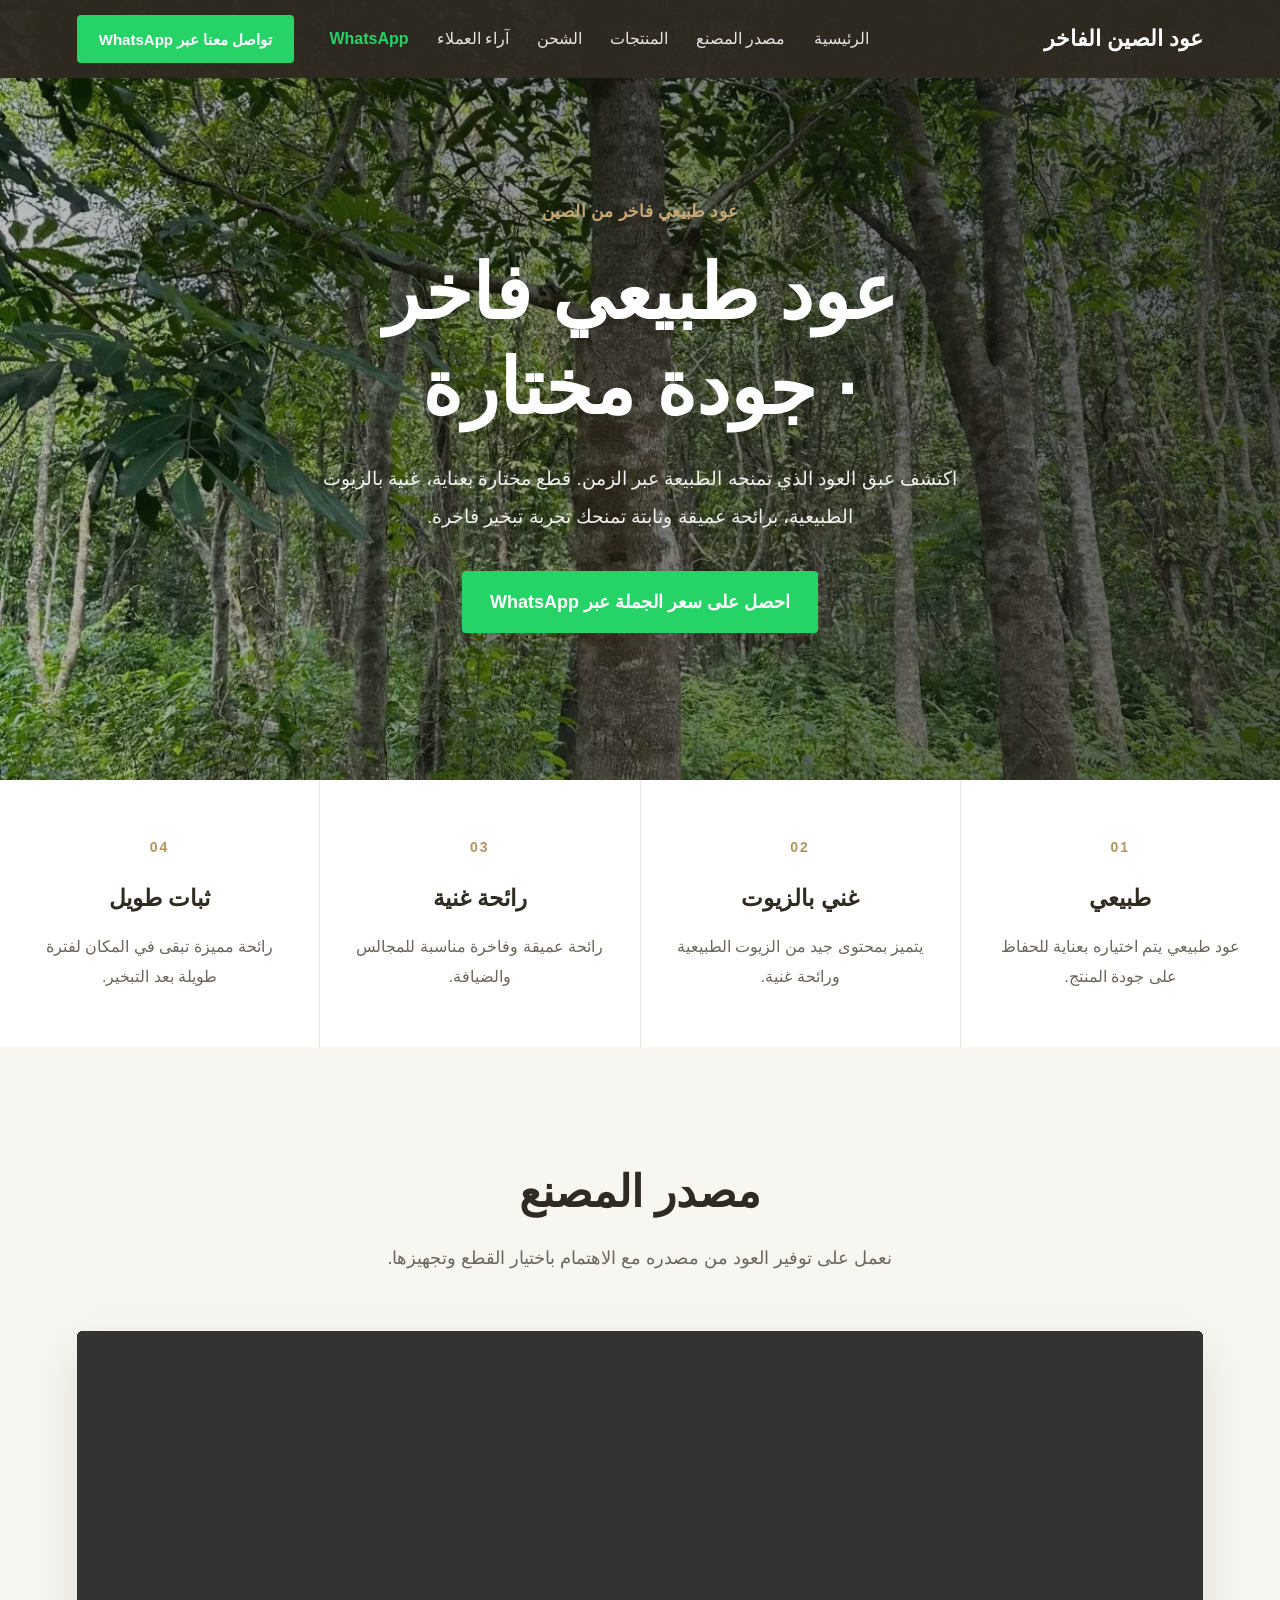
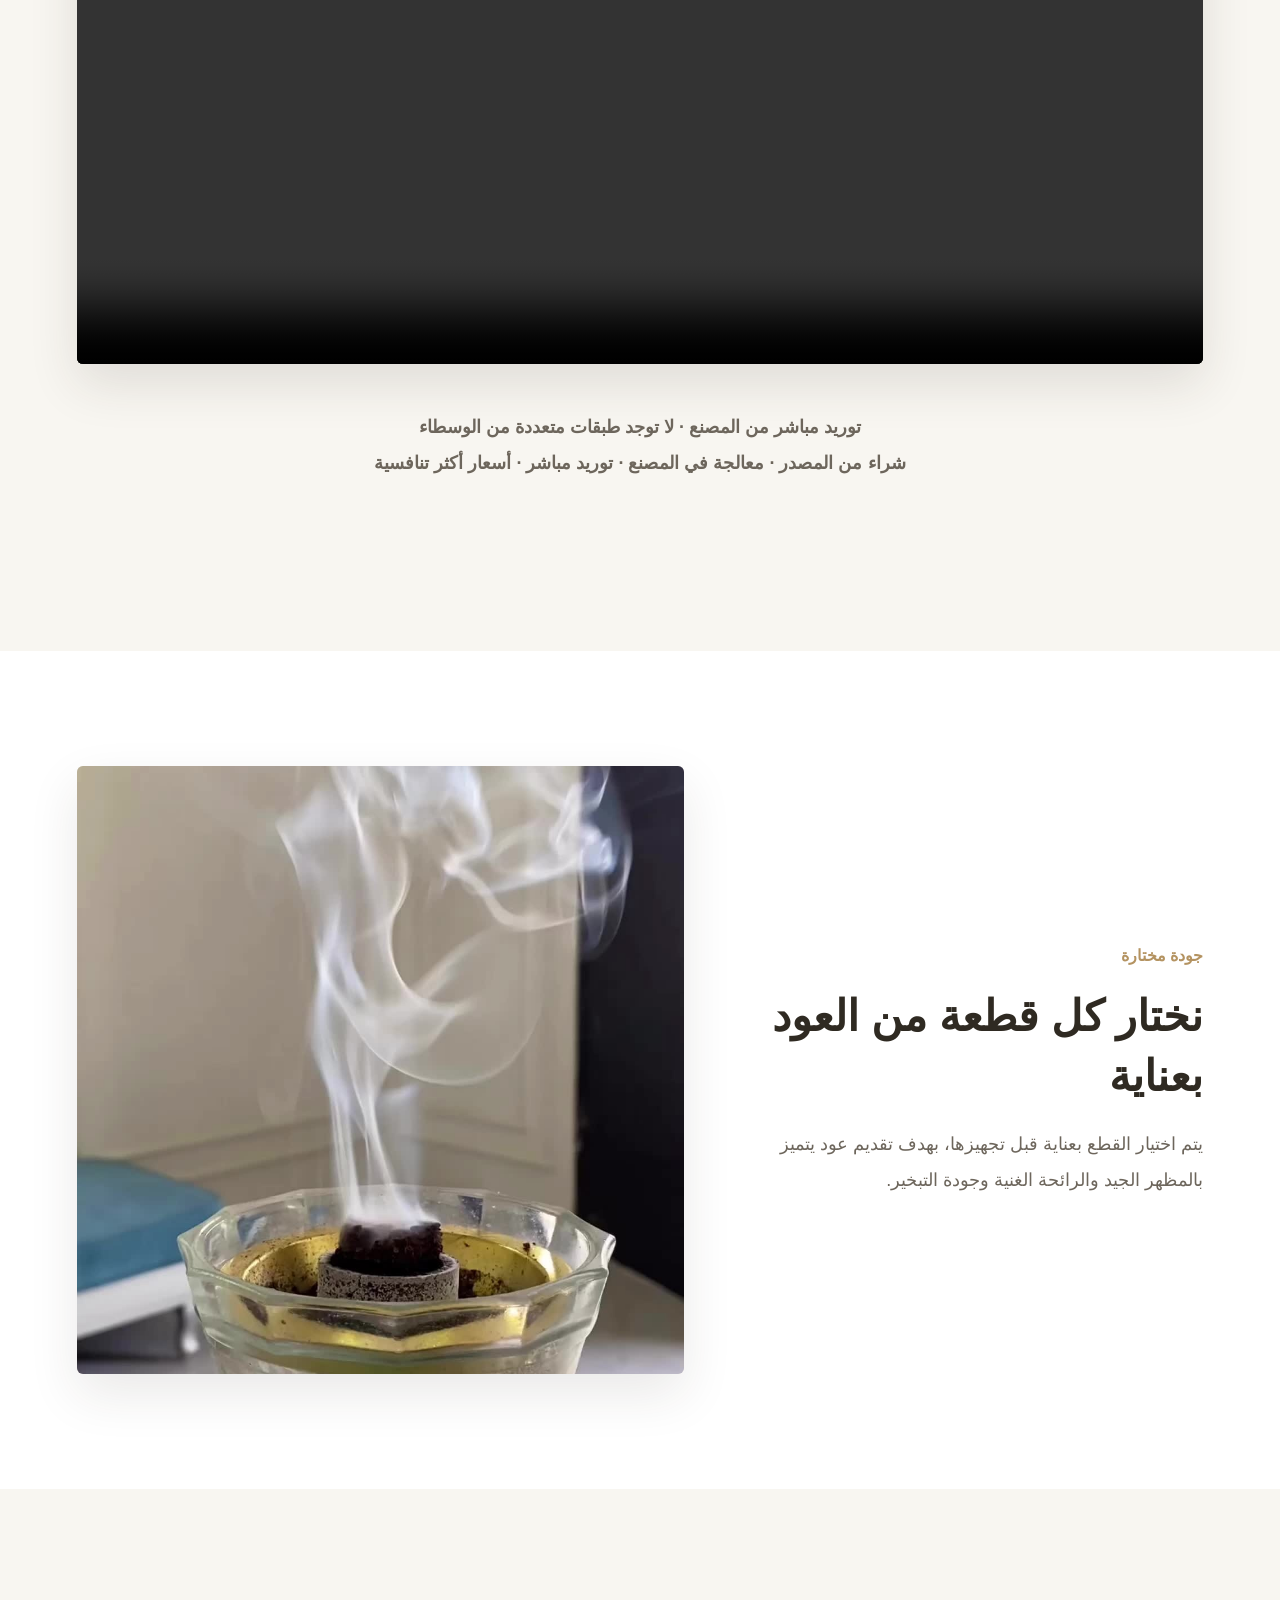
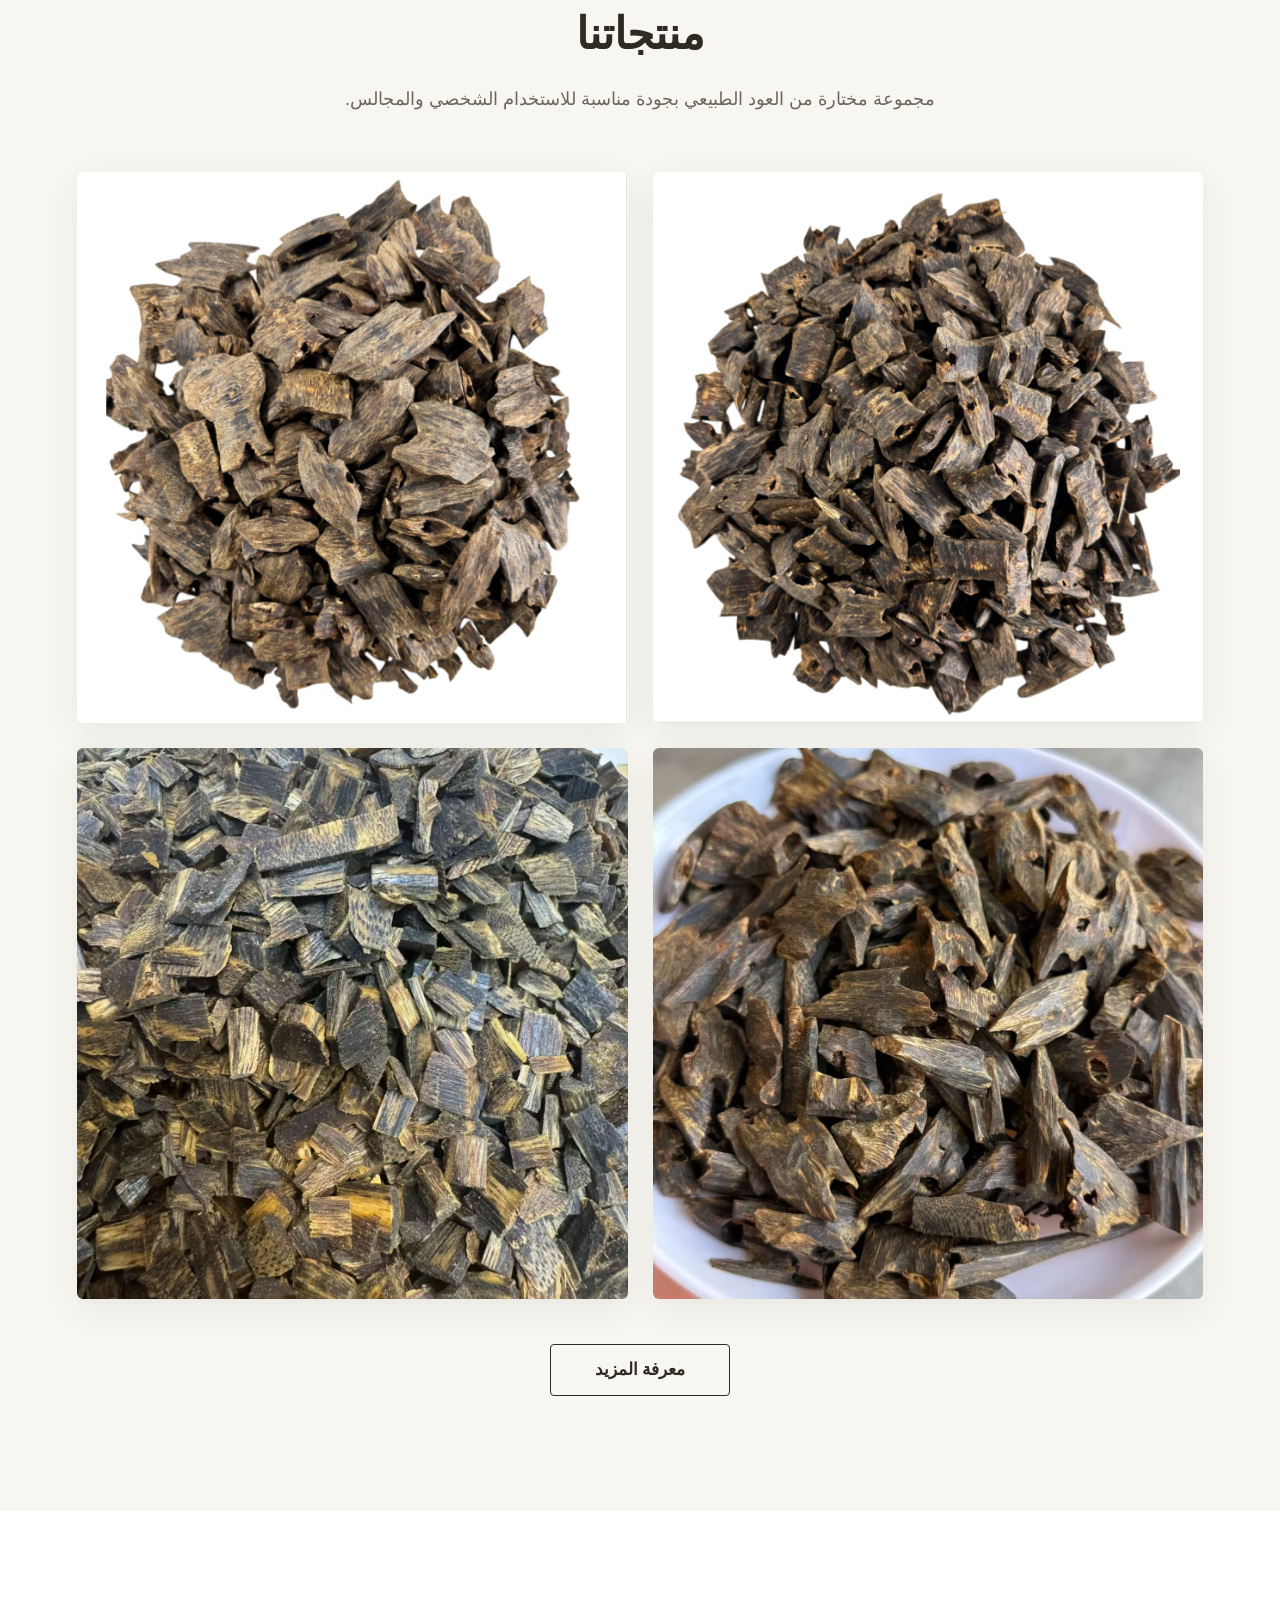
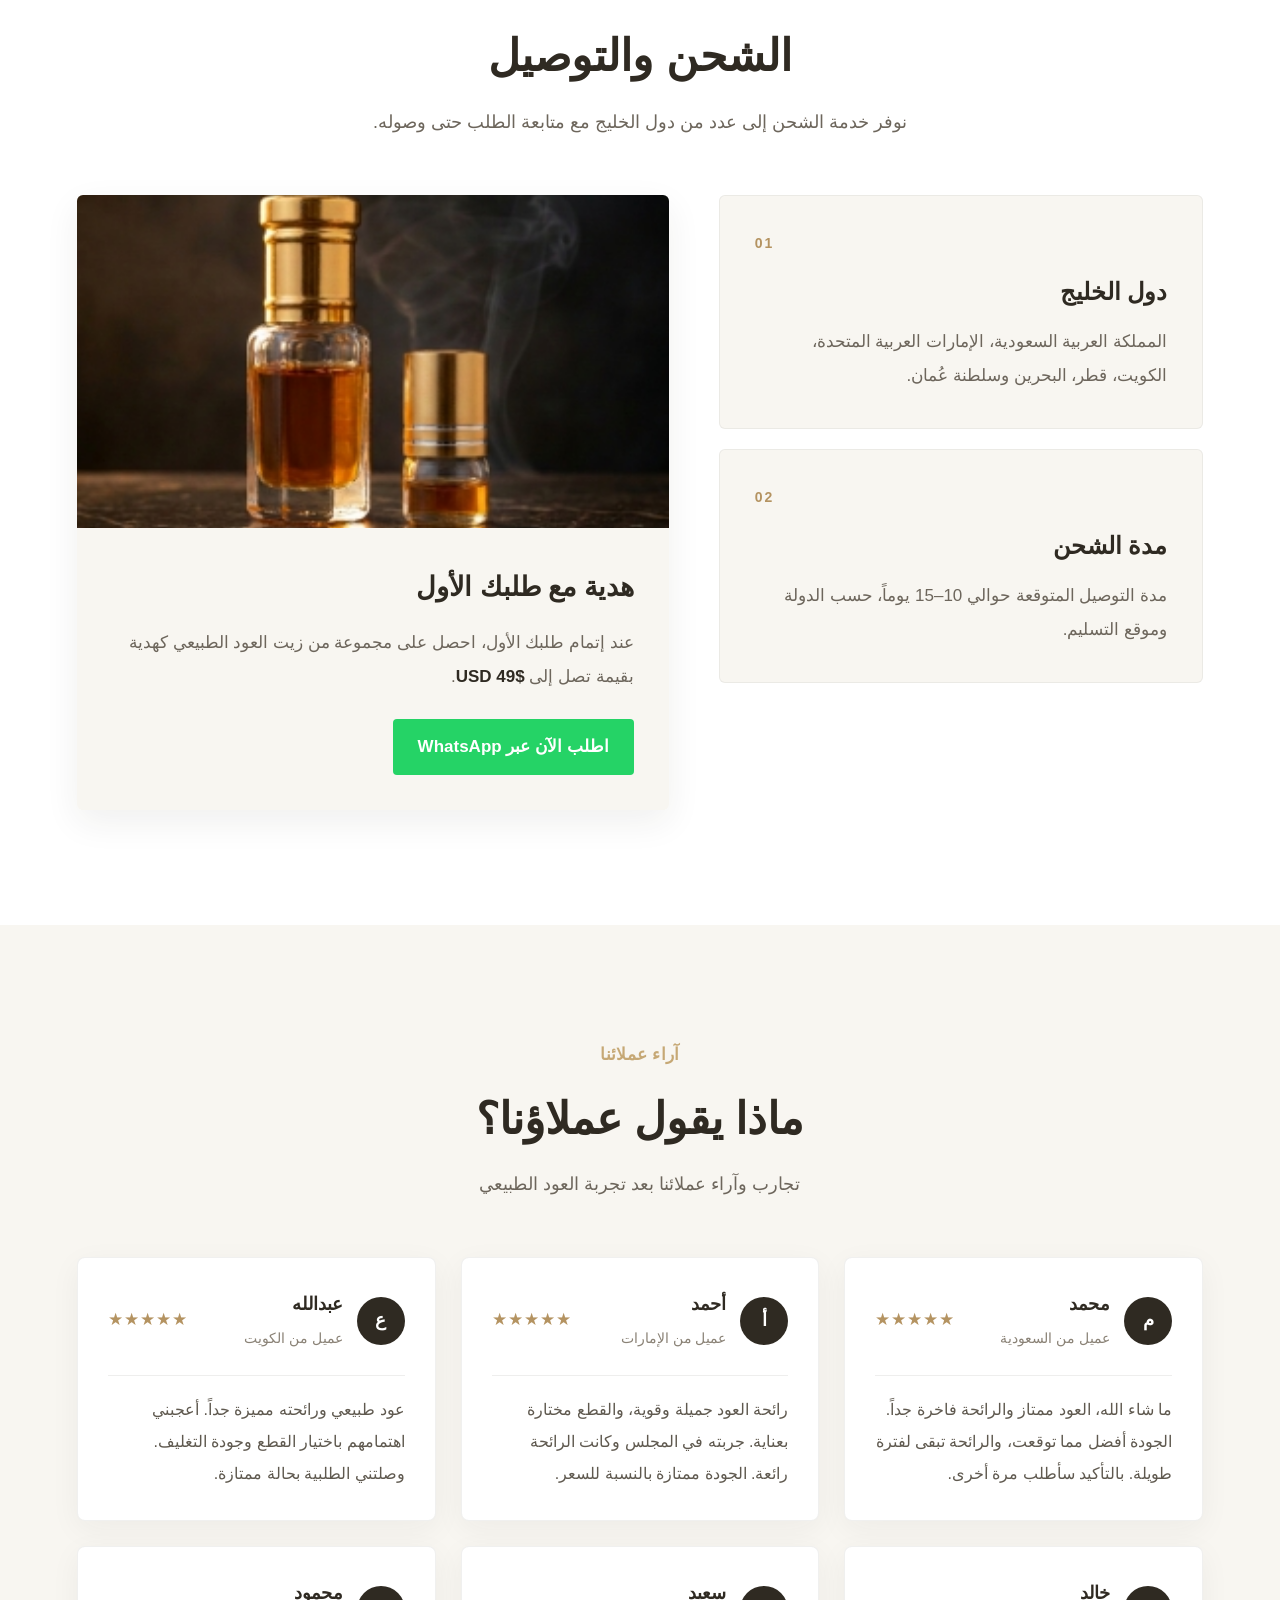
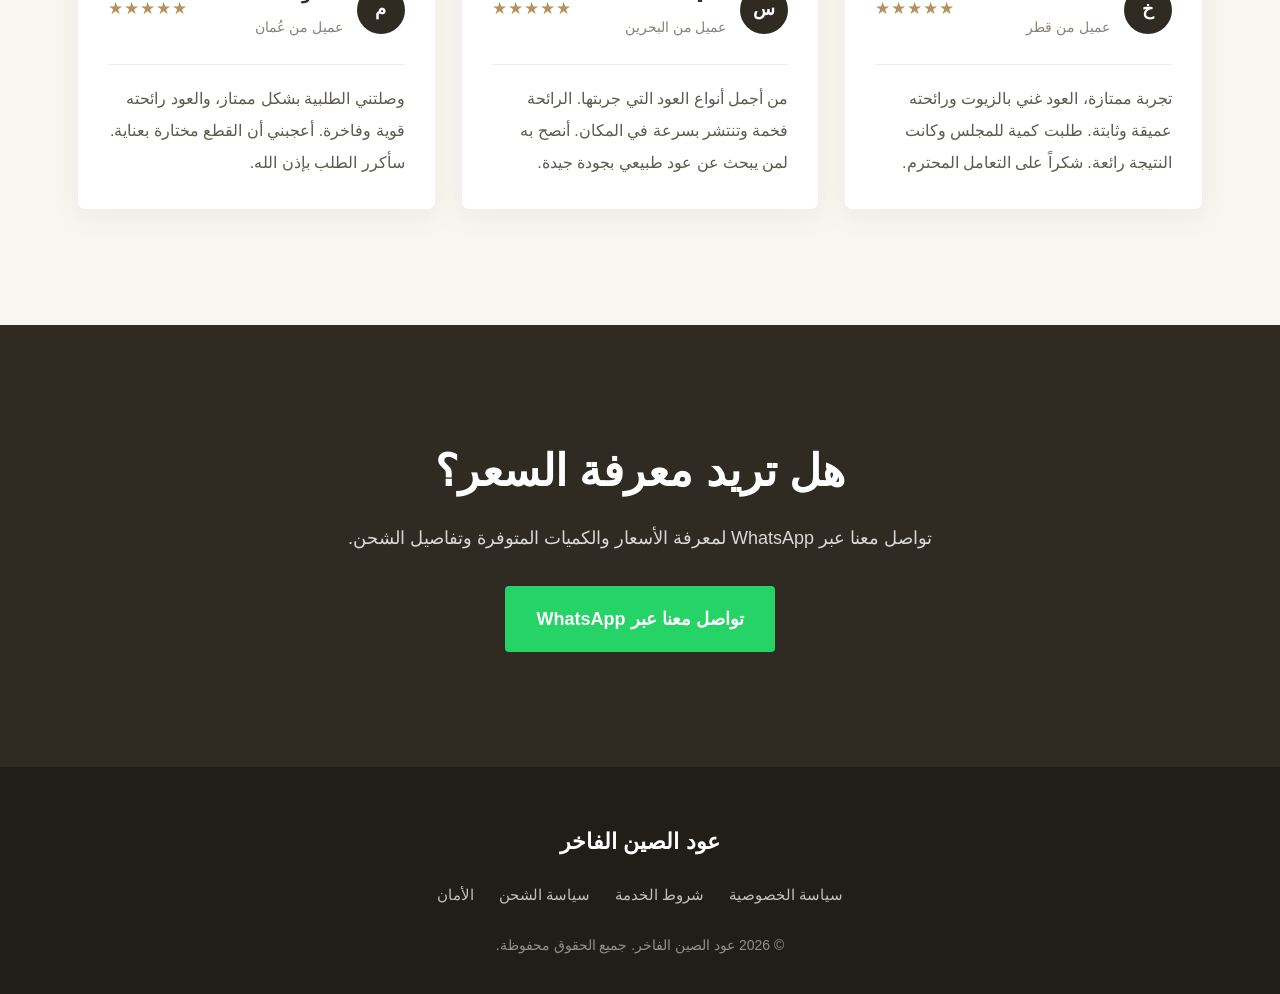
==== commit 41405bb2: "fix website layout and mobile styles" ====
--- a/index.html
+++ b/index.html
@@ -13,52 +13,61 @@
         name="theme-color"
         content="#2f2a22">
 
-    <title>عود طبيعي فاخر من الصين | جودة مختارة</title>
+    <title>
+        عود طبيعي فاخر من الصين | جودة مختارة
+    </title>
 
     <meta
         name="description"
-        content="عود طبيعي فاخر، غني بالزيوت، يتميز برائحة عميقة وثابتة تدوم لفترة طويلة.">
+        content="عود طبيعي فاخر من الصين، مختار بعناية، غني بالزيوت الطبيعية، برائحة عميقة وثابتة. توريد مباشر من المصنع وأسعار أكثر تنافسية.">
 
 
     <!-- =====================================================
-         Meta Pixel
+         META PIXEL
     ====================================================== -->
 
     <script>
-    !function(f,b,e,v,n,t,s)
-    {
-        if(f.fbq)return;
-
-        n=f.fbq=function(){
-            n.callMethod ?
-            n.callMethod.apply(n,arguments) :
-            n.queue.push(arguments)
-        };
-
-        if(!f._fbq)f._fbq=n;
-
-        n.push=n;
-        n.loaded=!0;
-        n.version='2.0';
-        n.queue=[];
-
-        t=b.createElement(e);
-        t.async=!0;
-        t.src=v;
-
-        s=b.getElementsByTagName(e)[0];
-        s.parentNode.insertBefore(t,s);
-
-    }(
-        window,
-        document,
-        'script',
-        'https://connect.facebook.net/en_US/fbevents.js'
-    );
-
-    fbq('init','882833290918835');
-
-    fbq('track','PageView');
+        !function(f,b,e,v,n,t,s)
+        {
+            if(f.fbq)return;
+
+            n=f.fbq=function()
+            {
+                n.callMethod ?
+                n.callMethod.apply(n,arguments) :
+                n.queue.push(arguments)
+            };
+
+            if(!f._fbq)f._fbq=n;
+
+            n.push=n;
+            n.loaded=!0;
+            n.version='2.0';
+            n.queue=[];
+
+            t=b.createElement(e);
+            t.async=!0;
+            t.src=v;
+
+            s=b.getElementsByTagName(e)[0];
+            s.parentNode.insertBefore(t,s)
+        }
+        (
+            window,
+            document,
+            'script',
+            'https://connect.facebook.net/en_US/fbevents.js'
+        );
+
+        fbq(
+            'init',
+            '882833290918835'
+        );
+
+        fbq(
+            'track',
+            'PageView'
+        );
     </script>
 
 
@@ -68,141 +77,111 @@
             height="1"
             width="1"
             style="display:none"
-            src="https://www.facebook.com/tr?id=882833290918835&ev=PageView&noscript=1"
-            alt="">
+            src="https://www.facebook.com/tr?id=882833290918835&ev=PageView&noscript=1">
 
     </noscript>
 
 
     <!-- =====================================================
-         TikTok Pixel
+         TIKTOK PIXEL
     ====================================================== -->
 
     <script>
-
-    !function (w,d,t) {
-
-        w.TiktokAnalyticsObject=t;
-
-        var ttq=w[t]=w[t]||[];
-
-        ttq.methods=[
-            "page",
-            "track",
-            "identify",
-            "instances",
-            "debug",
-            "on",
-            "off",
-            "once",
-            "ready",
-            "alias",
-            "group",
-            "enableCookie",
-            "disableCookie",
-            "holdConsent",
-            "revokeConsent",
-            "grantConsent"
-        ];
-
-        ttq.setAndDefer=function(t,e){
-
-            t[e]=function(){
-
-                t.push(
-                    [e].concat(
-                        Array.prototype.slice.call(
-                            arguments,
-                            0
+        !function (w,d,t)
+        {
+            w.TiktokAnalyticsObject=t;
+
+            var ttq=w[t]=w[t]||[];
+
+            ttq.methods=[
+                "page",
+                "track",
+                "identify",
+                "instances",
+                "debug",
+                "on",
+                "off",
+                "once",
+                "ready",
+                "alias",
+                "group",
+                "enableCookie",
+                "disableCookie"
+            ];
+
+            ttq.setAndDefer=function(t,e)
+            {
+                t[e]=function()
+                {
+                    t.push(
+                        [e].concat(
+                            Array.prototype.slice.call(arguments,0)
                         )
                     )
+                }
+            };
+
+            for(
+                var i=0;
+                i<ttq.methods.length;
+                i++
+            )
+            {
+                ttq.setAndDefer(
+                    ttq,
+                    ttq.methods[i]
                 );
-
+            }
+
+            ttq.instance=function(t)
+            {
+                for(
+                    var e=ttq._i[t]||[],
+                    n=0;
+                    n<ttq.methods.length;
+                    n++
+                )
+                {
+                    ttq.setAndDefer(
+                        e,
+                        ttq.methods[n]
+                    );
+                }
+
+                return e;
             };
 
-        };
-
-        for(
-            var i=0;
-            i<ttq.methods.length;
-            i++
-        ){
-
-            ttq.setAndDefer(
-                ttq,
-                ttq.methods[i]
+            ttq.load=function(e,n)
+            {
+                var i="https://analytics.tiktok.com/i18n/pixel/events.js";
+
+                ttq._i=ttq._i||{};
+                ttq._i[e]=[];
+                ttq._t=ttq._t||{};
+                ttq._t[e]=+new Date;
+                ttq._o=ttq._o||{};
+                ttq._o[e]=n||{};
+
+                n=document.createElement("script");
+                n.type="text/javascript";
+                n.async=!0;
+                n.src=i+"?sdkid="+e+"&lib="+t;
+
+                e=document.getElementsByTagName("script")[0];
+                e.parentNode.insertBefore(n,e);
+            };
+
+            ttq.load(
+                'DA4P6OBC77UES973S3SG'
             );
 
-        }
-
-        ttq.instance=function(t){
-
-            for(
-                var e=ttq._i[t]||[],
-                    n=0;
-                n<ttq.methods.length;
-                n++
-            ){
-
-                ttq.setAndDefer(
-                    e,
-                    ttq.methods[n]
-                );
-
-            }
-
-            return e;
-
-        };
-
-        ttq.load=function(e,n){
-
-            var r=
-                "https://analytics.tiktok.com/i18n/pixel/events.js";
-
-            ttq._i=ttq._i||{};
-            ttq._i[e]=[];
-            ttq._i[e]._u=r;
-
-            ttq._t=ttq._t||{};
-            ttq._t[e]=+new Date;
-
-            ttq._o=ttq._o||{};
-            ttq._o[e]=n||{};
-
-            n=document.createElement("script");
-
-            n.type="text/javascript";
-            n.async=true;
-            n.src=r+
-                "?sdkid="+
-                e+
-                "&lib="+
-                t;
-
-            e=document.getElementsByTagName(
-                "script"
-            )[0];
-
-            e.parentNode.insertBefore(
-                n,
-                e
-            );
-
-        };
-
-        ttq.load(
-            "DA4P6OBC77UES973S3SG"
+            ttq.page();
+
+        }(
+            window,
+            document,
+            'ttq'
         );
-
-        ttq.page();
-
-    }(
-        window,
-        document,
-        "ttq"
-    );
-
     </script>
 
 
@@ -217,12 +196,12 @@
 </head>
 
 
-<body>
-
-
-<!-- =====================================================
+<body id="jzsyon">
+
+
+<!-- =========================================================
      HEADER
-====================================================== -->
+========================================================= -->
 
 <header class="header">
 
@@ -244,15 +223,15 @@
         </a>
 
         <a href="#trees">
-            مصنعنا
+            مصدر المصنع
         </a>
 
         <a href="#products">
-            منتجاتنا
+            المنتجات
         </a>
 
         <a href="#shipping">
-            خدمات الشحن
+            الشحن
         </a>
 
         <a href="#reviews">
@@ -260,10 +239,10 @@
         </a>
 
         <a
-            href="javascript:void(0)"
-            onclick="openWhatsApp()">
-
-            تواصل معنا
+            href="#"
+            class="nav-whatsapp">
+
+            WhatsApp
 
         </a>
 
@@ -271,11 +250,10 @@
 
 
     <a
-        href="javascript:void(0)"
-        class="header-button"
-        onclick="openWhatsApp()">
-
-        WhatsApp
+        href="#"
+        class="header-button">
+
+        تواصل معنا عبر WhatsApp
 
     </a>
 
@@ -285,8 +263,7 @@
         id="menuToggle"
         type="button"
         aria-label="فتح القائمة"
-        aria-expanded="false"
-        aria-controls="mainNav">
+        aria-expanded="false">
 
         <span></span>
         <span></span>
@@ -298,12 +275,9 @@
 
 
 
-<main>
-
-
-<!-- =====================================================
+<!-- =========================================================
      HERO
-====================================================== -->
+========================================================= -->
 
 <section
     id="home"
@@ -311,35 +285,34 @@
 
     <div class="hero-content">
 
-        <p class="eyebrow">
-            عود طبيعي فاخر · جودة مختارة
+        <div class="eyebrow">
+
+            عود طبيعي فاخر من الصين
+
+        </div>
+
+
+        <h1>
+
+            عود طبيعي فاخر
+            <br>
+            · جودة مختارة
+
+        </h1>
+
+
+        <p class="hero-description">
+
+            اكتشف عبق العود الذي تمنحه الطبيعة عبر الزمن.
+            قطع مختارة بعناية، غنية بالزيوت الطبيعية،
+            برائحة عميقة وثابتة تمنحك تجربة تبخير فاخرة.
+
         </p>
 
 
-        <h1>
-
-            اكتشف عبق العود
-
-            <br>
-
-            الذي تمنحه الطبيعة عبر الزمن
-
-        </h1>
-
-
-        <p class="hero-description">
-
-            عود طبيعي مختار بعناية،
-            غني بالزيوت الطبيعية،
-            برائحة عميقة وفاخرة تدوم لفترة طويلة.
-
-        </p>
-
-
         <a
-            href="javascript:void(0)"
-            class="hero-whatsapp-button"
-            onclick="openWhatsApp()">
+            href="#"
+            class="hero-whatsapp-button">
 
             احصل على سعر الجملة عبر WhatsApp
 
@@ -351,25 +324,26 @@
 
 
 
-<!-- =====================================================
+<!-- =========================================================
      FEATURES
-====================================================== -->
+========================================================= -->
 
 <section class="features">
 
 
     <div class="feature">
 
-        <span class="feature-number">
+        <div class="feature-number">
             01
-        </span>
+        </div>
 
         <h3>
             طبيعي
         </h3>
 
         <p>
-            عود يتشكل بشكل طبيعي
+            عود طبيعي يتم اختياره بعناية
+            للحفاظ على جودة المنتج.
         </p>
 
     </div>
@@ -377,16 +351,17 @@
 
     <div class="feature">
 
-        <span class="feature-number">
+        <div class="feature-number">
             02
-        </span>
+        </div>
 
         <h3>
             غني بالزيوت
         </h3>
 
         <p>
-            يتميز بتركيبة غنية بالزيوت الطبيعية
+            يتميز بمحتوى جيد من الزيوت
+            الطبيعية ورائحة غنية.
         </p>
 
     </div>
@@ -394,16 +369,17 @@
 
     <div class="feature">
 
-        <span class="feature-number">
+        <div class="feature-number">
             03
-        </span>
+        </div>
 
         <h3>
             رائحة غنية
         </h3>
 
         <p>
-            عبير عميق ومميز
+            رائحة عميقة وفاخرة مناسبة
+            للمجالس والضيافة.
         </p>
 
     </div>
@@ -411,16 +387,17 @@
 
     <div class="feature">
 
-        <span class="feature-number">
+        <div class="feature-number">
             04
-        </span>
+        </div>
 
         <h3>
             ثبات طويل
         </h3>
 
         <p>
-            رائحة عود تدوم لفترة طويلة
+            رائحة مميزة تبقى في المكان
+            لفترة طويلة بعد التبخير.
         </p>
 
     </div>
@@ -430,43 +407,23 @@
 
 
 
-<!-- =====================================================
+<!-- =========================================================
      FACTORY VIDEO
-====================================================== -->
+========================================================= -->
 
 <section
     id="trees"
     class="trees-section">
 
-
     <div class="section-heading">
 
         <h2>
             مصدر المصنع
         </h2>
 
-
         <p>
-
-            <strong>
-                توريد مباشر من المصنع · لا توجد طبقات متعددة من الوسطاء
-            </strong>
-
-            <br><br>
-
-            من اختيار المواد الخام إلى المعالجة،
-            نتحكم مباشرة في الجودة من المصدر،
-            ونقلل من الحلقات الوسيطة غير الضرورية.
-
-        </p>
-
-
-        <p>
-
-            <strong>
-                شراء من المصدر · معالجة في المصنع · توريد مباشر · أسعار أكثر تنافسية
-            </strong>
-
+            نعمل على توفير العود من مصدره
+            مع الاهتمام باختيار القطع وتجهيزها.
         </p>
 
     </div>
@@ -490,22 +447,43 @@
     </div>
 
 
+    <div class="section-heading">
+
+        <p>
+
+            <strong>
+                توريد مباشر من المصنع · لا توجد طبقات متعددة من الوسطاء
+            </strong>
+
+        </p>
+
+        <p>
+
+            <strong>
+                شراء من المصدر · معالجة في المصنع · توريد مباشر · أسعار أكثر تنافسية
+            </strong>
+
+        </p>
+
+    </div>
+
 </section>
 
 
 
-<!-- =====================================================
-     SELECTION
-     单张图片
-====================================================== -->
+<!-- =========================================================
+     SELECTION IMAGE
+========================================================= -->
 
 <section class="video-section">
 
-
     <div class="video-content">
 
-        <p class="video-eyebrow">
-        </p>
+        <div class="video-eyebrow">
+
+            جودة مختارة
+
+        </div>
 
 
         <h2>
@@ -515,9 +493,9 @@
 
         <p>
 
-            من المواد الخام الطبيعية إلى المنتجات المختارة،
-            نحرص على اختيار كل قطعة بعناية
-            لضمان جودة مميزة وتفاصيل طبيعية جميلة.
+            يتم اختيار القطع بعناية قبل تجهيزها،
+            بهدف تقديم عود يتميز بالمظهر الجيد
+            والرائحة الغنية وجودة التبخير.
 
         </p>
 
@@ -528,37 +506,32 @@
 
         <img
             src="images/select-01.jpg"
-            alt="اختيار قطع العود الطبيعي بعناية"
+            alt="عود طبيعي مختار بعناية"
             loading="eager">
 
     </div>
 
-
 </section>
 
 
 
-<!-- =====================================================
+<!-- =========================================================
      PRODUCTS
-====================================================== -->
+========================================================= -->
 
 <section
     id="products"
     class="products-section">
 
-
     <div class="section-heading">
 
         <h2>
             منتجاتنا
         </h2>
 
-
         <p>
-
-            عود طبيعي مختار بعناية،
-            يتميز بتفاصيله الطبيعية وعبيره الفريد.
-
+            مجموعة مختارة من العود الطبيعي
+            بجودة مناسبة للاستخدام الشخصي والمجالس.
         </p>
 
     </div>
@@ -567,60 +540,60 @@
     <div class="product-grid">
 
 
-        <article class="product-card">
+        <div class="product-card">
 
             <div class="product-image">
 
                 <img
                     src="images/product-01.jpg"
+                    alt="عود طبيعي فاخر"
+                    loading="lazy">
+
+            </div>
+
+        </div>
+
+
+        <div class="product-card">
+
+            <div class="product-image">
+
+                <img
+                    src="images/product-02.jpg"
                     alt="قطع عود طبيعي"
                     loading="lazy">
 
             </div>
 
-        </article>
-
-
-        <article class="product-card">
+        </div>
+
+
+        <div class="product-card">
 
             <div class="product-image">
 
                 <img
-                    src="images/product-02.jpg"
+                    src="images/product-03.jpg"
+                    alt="عود غني بالزيوت"
+                    loading="lazy">
+
+            </div>
+
+        </div>
+
+
+        <div class="product-card">
+
+            <div class="product-image">
+
+                <img
+                    src="images/product-04.jpg"
                     alt="عود طبيعي مختار"
                     loading="lazy">
 
             </div>
 
-        </article>
-
-
-        <article class="product-card">
-
-            <div class="product-image">
-
-                <img
-                    src="images/product-03.jpg"
-                    alt="تفاصيل زيوت العود الطبيعية"
-                    loading="lazy">
-
-            </div>
-
-        </article>
-
-
-        <article class="product-card">
-
-            <div class="product-image">
-
-                <img
-                    src="images/product-04.jpg"
-                    alt="منتجات العود المختارة"
-                    loading="lazy">
-
-            </div>
-
-        </article>
+        </div>
 
 
     </div>
@@ -629,9 +602,8 @@
     <div class="section-cta">
 
         <a
-            href="javascript:void(0)"
-            class="secondary-cta"
-            onclick="openWhatsApp()">
+            href="#"
+            class="secondary-cta">
 
             معرفة المزيد
 
@@ -639,32 +611,27 @@
 
     </div>
 
-
 </section>
 
 
 
-<!-- =====================================================
+<!-- =========================================================
      SHIPPING
-====================================================== -->
+========================================================= -->
 
 <section
     id="shipping"
     class="shipping-section">
 
-
     <div class="section-heading">
 
         <h2>
-            خدمات الشحن
+            الشحن والتوصيل
         </h2>
 
-
         <p>
-
-            توريد مباشر من المصنع · شحن مباشر
-            بدون تعدد الوسطاء، لنمنحك سعراً أفضل من المصدر.
-
+            نوفر خدمة الشحن إلى عدد من دول الخليج
+            مع متابعة الطلب حتى وصوله.
         </p>
 
     </div>
@@ -678,24 +645,19 @@
 
             <div class="shipping-item">
 
-                <span class="shipping-number">
+                <div class="shipping-number">
                     01
-                </span>
-
+                </div>
 
                 <h3>
-                    مناطق الشحن
+                    دول الخليج
                 </h3>
-
 
                 <p>
 
                     المملكة العربية السعودية،
                     الإمارات العربية المتحدة،
-                    الكويت،
-                    قطر،
-                    البحرين،
-                    عُمان.
+                    الكويت، قطر، البحرين وسلطنة عُمان.
 
                 </p>
 
@@ -704,22 +666,19 @@
 
             <div class="shipping-item">
 
-                <span class="shipping-number">
+                <div class="shipping-number">
                     02
-                </span>
-
+                </div>
 
                 <h3>
-                    سياسة الشحن
+                    مدة الشحن
                 </h3>
 
-
                 <p>
 
-                    تستغرق مدة الشحن عادةً حوالي
-                    <strong>10–15 يوماً</strong>،
-                    مع متابعة الشحنة بشكل مستمر لضمان وصول الطلب بأمان.
-                    قد تختلف المدة قليلاً حسب ظروف الشحن المحلية.
+                    مدة التوصيل المتوقعة
+                    حوالي 10–15 يوماً،
+                    حسب الدولة وموقع التسليم.
 
                 </p>
 
@@ -736,7 +695,7 @@
 
                 <img
                     src="images/promotion.jpg"
-                    alt="عرض خاص للطلب الأول"
+                    alt="هدية الطلب الأول"
                     loading="lazy">
 
             </div>
@@ -745,43 +704,43 @@
             <div class="shipping-promotion-text">
 
                 <h3>
-                    هدية خاصة للطلب الأول
+                    هدية مع طلبك الأول
                 </h3>
 
 
                 <p>
 
                     عند إتمام طلبك الأول،
-                    ستحصل مجاناً على مجموعة من زيت العود الطبيعي
-                    بقيمة <strong>49 دولاراً أمريكياً</strong>.
+                    احصل على مجموعة من زيت العود الطبيعي
+                    كهدية بقيمة تصل إلى
+                    <strong>$49 USD</strong>.
 
                 </p>
 
 
                 <a
-                    href="javascript:void(0)"
-                    class="shipping-button"
-                    onclick="openWhatsApp()">
-
-                    استفسر عبر WhatsApp
+                    href="#"
+                    class="shipping-button">
+
+                    اطلب الآن عبر WhatsApp
 
                 </a>
 
             </div>
 
-        </div>
-
-
-    </div>
-
+
+        </div>
+
+
+    </div>
 
 </section>
 
 
 
-<!-- =====================================================
-     REVIEWS
-====================================================== -->
+<!-- =========================================================
+     CUSTOMER REVIEWS
+========================================================= -->
 
 <section
     id="reviews"
@@ -790,155 +749,349 @@
 
     <div class="section-heading">
 
+        <div class="eyebrow">
+
+            آراء عملائنا
+
+        </div>
+
+
         <h2>
-            آراء العملاء
+            ماذا يقول عملاؤنا؟
         </h2>
 
 
         <p>
-            تجارب وآراء حقيقية من عملائنا
+            تجارب وآراء عملائنا بعد تجربة العود الطبيعي
         </p>
 
     </div>
 
 
-    <div class="review-slider">
-
-
-        <button
-            class="review-button review-prev"
-            type="button"
-            aria-label="المراجعة السابقة">
-
-            ‹
-
-        </button>
-
-
-        <div class="review-track">
-
-
-            <div class="review-slide">
-
-                <img
-                    src="images/review-01.jpg"
-                    alt="تجربة عميل حقيقية"
-                    loading="lazy">
-
-            </div>
-
-
-            <div class="review-slide">
-
-                <img
-                    src="images/review-02.jpg"
-                    alt="مراجعة عميل"
-                    loading="lazy">
-
-            </div>
-
-
-            <div class="review-slide">
-
-                <img
-                    src="images/review-03.jpg"
-                    alt="تقييم عميل"
-                    loading="lazy">
-
-            </div>
-
-
-        </div>
-
-
-        <button
-            class="review-button review-next"
-            type="button"
-            aria-label="المراجعة التالية">
-
-            ›
-
-        </button>
-
-
-    </div>
-
-
-    <div class="review-dots">
-
-        <button
-            class="review-dot active"
-            type="button"
-            aria-label="المراجعة الأولى">
-        </button>
-
-        <button
-            class="review-dot"
-            type="button"
-            aria-label="المراجعة الثانية">
-        </button>
-
-        <button
-            class="review-dot"
-            type="button"
-            aria-label="المراجعة الثالثة">
-        </button>
-
-    </div>
-
+    <!-- =====================================================
+         CUSTOMER REVIEW CARDS
+    ====================================================== -->
+
+    <div class="reviews-container">
+
+
+        <!-- REVIEW 01 -->
+
+        <div class="review-card">
+
+            <div class="review-card-top">
+
+                <div class="review-avatar">
+                    م
+                </div>
+
+
+                <div class="review-customer">
+
+                    <h3>
+                        محمد
+                    </h3>
+
+                    <span>
+                        عميل من السعودية
+                    </span>
+
+                </div>
+
+
+                <div class="review-stars">
+                    ★★★★★
+                </div>
+
+            </div>
+
+
+            <div class="review-message">
+
+                <p>
+                    ما شاء الله، العود ممتاز والرائحة فاخرة جداً.
+                    الجودة أفضل مما توقعت، والرائحة تبقى لفترة طويلة.
+                    بالتأكيد سأطلب مرة أخرى.
+                </p>
+
+            </div>
+
+        </div>
+
+
+
+        <!-- REVIEW 02 -->
+
+        <div class="review-card">
+
+            <div class="review-card-top">
+
+                <div class="review-avatar">
+                    أ
+                </div>
+
+
+                <div class="review-customer">
+
+                    <h3>
+                        أحمد
+                    </h3>
+
+                    <span>
+                        عميل من الإمارات
+                    </span>
+
+                </div>
+
+
+                <div class="review-stars">
+                    ★★★★★
+                </div>
+
+            </div>
+
+
+            <div class="review-message">
+
+                <p>
+                    رائحة العود جميلة وقوية،
+                    والقطع مختارة بعناية.
+                    جربته في المجلس وكانت الرائحة رائعة.
+                    الجودة ممتازة بالنسبة للسعر.
+                </p>
+
+            </div>
+
+        </div>
+
+
+
+        <!-- REVIEW 03 -->
+
+        <div class="review-card">
+
+            <div class="review-card-top">
+
+                <div class="review-avatar">
+                    ع
+                </div>
+
+
+                <div class="review-customer">
+
+                    <h3>
+                        عبدالله
+                    </h3>
+
+                    <span>
+                        عميل من الكويت
+                    </span>
+
+                </div>
+
+
+                <div class="review-stars">
+                    ★★★★★
+                </div>
+
+            </div>
+
+
+            <div class="review-message">
+
+                <p>
+                    عود طبيعي ورائحته مميزة جداً.
+                    أعجبني اهتمامهم باختيار القطع وجودة التغليف.
+                    وصلتني الطلبية بحالة ممتازة.
+                </p>
+
+            </div>
+
+        </div>
+
+
+
+        <!-- REVIEW 04 -->
+
+        <div class="review-card">
+
+            <div class="review-card-top">
+
+                <div class="review-avatar">
+                    خ
+                </div>
+
+
+                <div class="review-customer">
+
+                    <h3>
+                        خالد
+                    </h3>
+
+                    <span>
+                        عميل من قطر
+                    </span>
+
+                </div>
+
+
+                <div class="review-stars">
+                    ★★★★★
+                </div>
+
+            </div>
+
+
+            <div class="review-message">
+
+                <p>
+                    تجربة ممتازة، العود غني بالزيوت
+                    ورائحته عميقة وثابتة.
+                    طلبت كمية للمجلس وكانت النتيجة رائعة.
+                    شكراً على التعامل المحترم.
+                </p>
+
+            </div>
+
+        </div>
+
+
+
+        <!-- REVIEW 05 -->
+
+        <div class="review-card">
+
+            <div class="review-card-top">
+
+                <div class="review-avatar">
+                    س
+                </div>
+
+
+                <div class="review-customer">
+
+                    <h3>
+                        سعيد
+                    </h3>
+
+                    <span>
+                        عميل من البحرين
+                    </span>
+
+                </div>
+
+
+                <div class="review-stars">
+                    ★★★★★
+                </div>
+
+            </div>
+
+
+            <div class="review-message">
+
+                <p>
+                    من أجمل أنواع العود التي جربتها.
+                    الرائحة فخمة وتنتشر بسرعة في المكان.
+                    أنصح به لمن يبحث عن عود طبيعي بجودة جيدة.
+                </p>
+
+            </div>
+
+        </div>
+
+
+
+        <!-- REVIEW 06 -->
+
+        <div class="review-card">
+
+            <div class="review-card-top">
+
+                <div class="review-avatar">
+                    م
+                </div>
+
+
+                <div class="review-customer">
+
+                    <h3>
+                        محمود
+                    </h3>
+
+                    <span>
+                        عميل من عُمان
+                    </span>
+
+                </div>
+
+
+                <div class="review-stars">
+                    ★★★★★
+                </div>
+
+            </div>
+
+
+            <div class="review-message">
+
+                <p>
+                    وصلتني الطلبية بشكل ممتاز،
+                    والعود رائحته قوية وفاخرة.
+                    أعجبني أن القطع مختارة بعناية.
+                    سأكرر الطلب بإذن الله.
+                </p>
+
+            </div>
+
+        </div>
+
+
+    </div>
 
 </section>
 
 
 
-<!-- =====================================================
+<!-- =========================================================
      CONTACT
-====================================================== -->
-
-<section
-    id="contact"
-    class="contact-section">
-
+========================================================= -->
+
+<section class="contact-section">
 
     <div class="contact-content">
 
-
         <h2>
-            هل تريد معرفة المزيد؟
+            هل تريد معرفة السعر؟
         </h2>
 
 
         <p>
 
-            تواصل معنا لمعرفة المزيد عن المنتجات،
-            الأسعار وخدمات الشحن.
+            تواصل معنا عبر WhatsApp
+            لمعرفة الأسعار والكميات المتوفرة
+            وتفاصيل الشحن.
 
         </p>
 
 
         <a
-            href="javascript:void(0)"
-            class="whatsapp-button"
-            onclick="openWhatsApp()">
-
-            استفسر عبر WhatsApp
+            href="#"
+            class="whatsapp-button">
+
+            تواصل معنا عبر WhatsApp
 
         </a>
 
-
-    </div>
-
+    </div>
 
 </section>
 
 
-</main>
-
-
-
-<!-- =====================================================
+
+<!-- =========================================================
      LIGHTBOX
-====================================================== -->
+========================================================= -->
 
 <div
     class="image-lightbox"
@@ -973,7 +1126,7 @@
         <img
             id="lightboxImage"
             src=""
-            alt="عرض الصورة">
+            alt="">
 
     </div>
 
@@ -988,20 +1141,21 @@
 
     </button>
 
-
 </div>
 
 
 
-<!-- =====================================================
+<!-- =========================================================
      FOOTER
-====================================================== -->
+========================================================= -->
 
 <footer class="footer">
 
 
     <div class="footer-logo">
-        عود طبيعي فاخر
+
+        عود الصين الفاخر
+
     </div>
 
 
@@ -1011,26 +1165,23 @@
             سياسة الخصوصية
         </a>
 
-
         <a href="terms.html">
             شروط الخدمة
         </a>
 
-
         <a href="shipping.html">
             سياسة الشحن
         </a>
 
-
         <a href="security.html">
-            أمان الموقع
+            الأمان
         </a>
 
     </div>
 
 
     <p>
-        © 2026 عود الصين الفاخر
+        © 2026 عود الصين الفاخر. جميع الحقوق محفوظة.
     </p>
 
 
@@ -1038,6 +1189,10 @@
 
 
 
+<!-- =========================================================
+     JAVASCRIPT
+========================================================= -->
+
 <script src="script.js"></script>
 
 </body>
--- a/style.css
+++ b/style.css
@@ -1,3 +1,7 @@
+/* =========================================================
+   GLOBAL RESET
+========================================================= */
+
 * {
     margin: 0;
     padding: 0;
@@ -9,16 +13,16 @@
 }
 
 body {
-    font-family: Arial, Tahoma, sans-serif;
+    font-family: "Noto Sans Arabic", "Segoe UI", Tahoma, Arial, sans-serif;
     background: #f8f6f1;
     color: #2f2a22;
+    font-size: 17px;
     line-height: 1.8;
     direction: rtl;
     overflow-x: hidden;
 }
 
-img,
-video {
+img {
     display: block;
     max-width: 100%;
 }
@@ -29,7 +33,11 @@
 }
 
 button {
-    font-family: inherit;
+    font: inherit;
+}
+
+section {
+    width: 100%;
 }
 
 
@@ -44,36 +52,35 @@
     left: 0;
     z-index: 1000;
 
-    min-height: 76px;
-    padding: 0 5%;
+    min-height: 78px;
 
     display: flex;
     align-items: center;
-    justify-content: space-between;
-
-    background: rgba(47, 42, 34, 0.96);
-
-    backdrop-filter: blur(12px);
-    -webkit-backdrop-filter: blur(12px);
+
+    padding: 0 6%;
+
+    background: rgba(47, 42, 34, 0.97);
 
     color: #ffffff;
 
-    box-shadow: 0 4px 20px rgba(0, 0, 0, 0.12);
+    box-shadow: 0 4px 20px rgba(0, 0, 0, 0.08);
 }
 
 .logo {
+    flex-shrink: 0;
+
+    color: #ffffff;
+
     font-size: 22px;
     font-weight: 700;
+
     white-space: nowrap;
-}
-
-.logo:hover {
-    opacity: 0.8;
 }
 
 .nav {
     display: flex;
     align-items: center;
+
     gap: 28px;
 
     margin-right: auto;
@@ -83,1018 +90,977 @@
 .nav a {
     position: relative;
 
-    font-size: 15px;
-    color: rgba(255, 255, 255, 0.9);
-
-    white-space: nowrap;
-
-    transition: color 0.3s ease;
-}
-
-.nav a::after {
-    content: "";
-
-    position: absolute;
-
-    right: 0;
-    bottom: -7px;
-
-    width: 0;
-    height: 2px;
-
-    background: #d8c39b;
-
-    transition: width 0.3s ease;
+    color: rgba(255, 255, 255, 0.88);
+
+    font-size: 16px;
+    font-weight: 500;
+
+    transition:
+        color 0.25s ease,
+        opacity 0.25s ease;
 }
 
 .nav a:hover {
     color: #ffffff;
 }
 
-.nav a:hover::after {
+.nav a:not(.nav-whatsapp)::after {
+    content: "";
+
+    position: absolute;
+
+    right: 0;
+    bottom: -6px;
+    left: 0;
+
+    height: 1px;
+
+    background: #b49361;
+
+    transform: scaleX(0);
+    transform-origin: center;
+
+    transition: transform 0.25s ease;
+}
+
+.nav a:not(.nav-whatsapp):hover::after {
+    transform: scaleX(1);
+}
+
+.nav-whatsapp {
+    color: #25d366 !important;
+    font-weight: 700 !important;
+}
+
+.header-button {
+    display: inline-flex;
+    align-items: center;
+    justify-content: center;
+
+    min-height: 48px;
+    padding: 0 22px;
+
+    border-radius: 4px;
+
+    background: #25d366;
+    color: #ffffff;
+
+    font-size: 15px;
+    font-weight: 700;
+
+    white-space: nowrap;
+
+    transition:
+        background 0.25s ease,
+        transform 0.25s ease;
+}
+
+.header-button:hover {
+    background: #128c7e;
+    transform: translateY(-1px);
+}
+
+.menu-toggle {
+    display: none;
+
+    width: 44px;
+    height: 44px;
+
+    padding: 8px;
+
+    border: 0;
+    background: transparent;
+
+    cursor: pointer;
+
+    flex-direction: column;
+    justify-content: center;
+    align-items: center;
+
+    gap: 5px;
+}
+
+.menu-toggle span {
+    display: block;
+
+    width: 24px;
+    height: 2px;
+
+    background: #ffffff;
+
+    border-radius: 2px;
+}
+
+
+/* =========================================================
+   HERO
+========================================================= */
+
+.hero {
+    position: relative;
+
+    min-height: 780px;
+
+    display: flex;
+    align-items: center;
+
+    padding: 150px 6% 100px;
+
+    background-image:
+        linear-gradient(
+            90deg,
+            rgba(20, 17, 13, 0.28),
+            rgba(20, 17, 13, 0.68)
+        ),
+        url("images/hero.jpg");
+
+    background-size: cover;
+    background-position: center;
+
+    color: #ffffff;
+}
+
+.hero-content {
     width: 100%;
-}
-
-.header-button {
-    min-width: 120px;
-
-    padding: 10px 20px;
+    max-width: 760px;
+
+    margin-right: auto;
+    margin-left: auto;
+
+    text-align: center;
+}
+
+.eyebrow {
+    margin-bottom: 18px;
+
+    color: #c6a875;
+
+    font-size: 17px;
+    font-weight: 700;
+
+    letter-spacing: 0.3px;
+}
+
+.hero h1 {
+    margin-bottom: 25px;
+
+    color: #ffffff;
+
+    font-size: clamp(46px, 6vw, 76px);
+    font-weight: 700;
+
+    line-height: 1.25;
+}
+
+.hero-description {
+    max-width: 700px;
+
+    margin: 0 auto 35px;
+
+    color: rgba(255, 255, 255, 0.92);
+
+    font-size: 19px;
+    line-height: 2;
+}
+
+.hero-whatsapp-button {
+    display: inline-flex;
+    align-items: center;
+    justify-content: center;
+
+    min-width: 280px;
+    min-height: 62px;
+
+    padding: 12px 28px;
+
+    border-radius: 4px;
+
+    background: #25d366;
+    color: #ffffff;
+
+    font-size: 18px;
+    font-weight: 700;
+
+    transition:
+        background 0.25s ease,
+        transform 0.25s ease;
+}
+
+.hero-whatsapp-button:hover {
+    background: #128c7e;
+    transform: translateY(-2px);
+}
+
+
+/* =========================================================
+   FEATURES
+========================================================= */
+
+.features {
+    display: grid;
+
+    grid-template-columns: repeat(4, 1fr);
+
+    gap: 1px;
+
+    background: rgba(47, 42, 34, 0.08);
+}
+
+.feature {
+    min-height: 250px;
+
+    padding: 55px 35px;
+
+    background: #ffffff;
+
+    text-align: center;
+}
+
+.feature-number {
+    margin-bottom: 18px;
+
+    color: #b49361;
+
+    font-size: 14px;
+    font-weight: 700;
+
+    letter-spacing: 2px;
+
+    direction: ltr;
+}
+
+.feature h3 {
+    margin-bottom: 12px;
+
+    color: #2f2a22;
+
+    font-size: 23px;
+    font-weight: 700;
+}
+
+.feature p {
+    color: #6d665c;
+
+    font-size: 16px;
+    line-height: 1.9;
+}
+
+
+/* =========================================================
+   GENERAL SECTIONS
+========================================================= */
+
+.trees-section,
+.video-section,
+.products-section,
+.shipping-section,
+.reviews-section,
+.contact-section {
+    padding: 115px 6%;
+}
+
+.section-heading {
+    max-width: 850px;
+
+    margin: 0 auto 55px;
+
+    text-align: center;
+}
+
+.section-heading h2 {
+    margin-bottom: 18px;
+
+    color: #2f2a22;
+
+    font-size: 44px;
+    font-weight: 700;
+
+    line-height: 1.35;
+}
+
+.section-heading p {
+    color: #6d665c;
+
+    font-size: 18px;
+    line-height: 2;
+}
+
+
+/* =========================================================
+   FACTORY VIDEO
+========================================================= */
+
+.trees-section {
+    background: #f8f6f1;
+}
+
+.video-placeholder {
+    width: 100%;
+    max-width: 1200px;
+
+    margin: 0 auto 45px;
+
+    overflow: hidden;
+
+    background: #1e1b17;
+
+    border-radius: 6px;
+
+    box-shadow:
+        0 20px 50px rgba(47, 42, 34, 0.12);
+}
+
+.video-placeholder video {
+    display: block;
+
+    width: 100%;
+    height: auto;
+
+    aspect-ratio: 16 / 9;
+
+    object-fit: cover;
+
+    background: #1e1b17;
+}
+
+
+/* =========================================================
+   SELECTION IMAGE
+========================================================= */
+
+.video-section {
+    display: grid;
+
+    grid-template-columns: 0.85fr 1.15fr;
+
+    align-items: center;
+
+    gap: 70px;
+
+    background: #ffffff;
+}
+
+.video-content {
+    max-width: 600px;
+}
+
+.video-eyebrow {
+    margin-bottom: 15px;
+
+    color: #b49361;
+
+    font-size: 16px;
+    font-weight: 700;
+}
+
+.video-content h2 {
+    margin-bottom: 20px;
+
+    color: #2f2a22;
+
+    font-size: 43px;
+    font-weight: 700;
+
+    line-height: 1.4;
+}
+
+.video-content p {
+    color: #6d665c;
+
+    font-size: 18px;
+    line-height: 2;
+}
+
+.selection-image {
+    width: 100%;
+
+    overflow: hidden;
+
+    border-radius: 6px;
+
+    background: #eeeae3;
+
+    box-shadow:
+        0 20px 50px rgba(47, 42, 34, 0.10);
+
+    cursor: pointer;
+}
+
+.selection-image img {
+    width: 100%;
+    height: auto;
+
+    aspect-ratio: 1 / 1;
+
+    object-fit: cover;
+
+    transition: transform 0.45s ease;
+}
+
+.selection-image:hover img {
+    transform: scale(1.025);
+}
+
+
+/* =========================================================
+   PRODUCTS
+========================================================= */
+
+.products-section {
+    background: #f8f6f1;
+}
+
+.product-grid {
+    width: 100%;
+    max-width: 1200px;
+
+    margin: 0 auto;
+
+    display: grid;
+
+    grid-template-columns: repeat(2, 1fr);
+
+    gap: 25px;
+}
+
+.product-card {
+    overflow: hidden;
+
+    background: #ffffff;
+
+    border-radius: 6px;
+
+    box-shadow:
+        0 10px 35px rgba(47, 42, 34, 0.07);
+}
+
+.product-image {
+    width: 100%;
+
+    overflow: hidden;
+
+    cursor: pointer;
+}
+
+.product-image img {
+    width: 100%;
+    height: auto;
+
+    aspect-ratio: 1 / 1;
+
+    object-fit: cover;
+
+    transition: transform 0.45s ease;
+}
+
+.product-image:hover img {
+    transform: scale(1.035);
+}
+
+.section-cta {
+    margin-top: 45px;
+
+    text-align: center;
+}
+
+.secondary-cta {
+    display: inline-flex;
+    align-items: center;
+    justify-content: center;
+
+    min-width: 180px;
+    min-height: 52px;
+
+    padding: 10px 25px;
+
+    border: 1px solid #2f2a22;
+    border-radius: 4px;
+
+    color: #2f2a22;
+
+    font-size: 17px;
+    font-weight: 700;
+
+    transition:
+        background 0.25s ease,
+        color 0.25s ease;
+}
+
+.secondary-cta:hover {
+    background: #2f2a22;
+    color: #ffffff;
+}
+
+
+/* =========================================================
+   SHIPPING
+========================================================= */
+
+.shipping-section {
+    background: #ffffff;
+}
+
+.shipping-content {
+    max-width: 1200px;
+
+    margin: 0 auto;
+
+    display: grid;
+
+    grid-template-columns: 0.9fr 1.1fr;
+
+    gap: 50px;
+
+    align-items: stretch;
+}
+
+.shipping-info {
+    display: flex;
+
+    flex-direction: column;
+
+    gap: 20px;
+}
+
+.shipping-item {
+    padding: 35px;
+
+    background: #f8f6f1;
+
+    border: 1px solid rgba(47, 42, 34, 0.06);
+
+    border-radius: 6px;
+}
+
+.shipping-number {
+    margin-bottom: 14px;
+
+    color: #b49361;
+
+    font-size: 14px;
+    font-weight: 700;
+
+    letter-spacing: 2px;
+
+    direction: ltr;
+}
+
+.shipping-item h3 {
+    margin-bottom: 12px;
+
+    color: #2f2a22;
+
+    font-size: 24px;
+}
+
+.shipping-item p {
+    color: #6d665c;
+
+    font-size: 17px;
+    line-height: 2;
+}
+
+.shipping-promotion {
+    display: flex;
+
+    flex-direction: column;
+
+    overflow: hidden;
+
+    background: #f8f6f1;
+
+    border-radius: 6px;
+
+    box-shadow:
+        0 12px 35px rgba(47, 42, 34, 0.07);
+}
+
+.shipping-promotion-image {
+    width: 100%;
+
+    overflow: hidden;
+
+    cursor: pointer;
+}
+
+.shipping-promotion-image img {
+    width: 100%;
+    height: auto;
+
+    aspect-ratio: 16 / 9;
+
+    object-fit: cover;
+
+    transition: transform 0.45s ease;
+}
+
+.shipping-promotion-image:hover img {
+    transform: scale(1.025);
+}
+
+.shipping-promotion-text {
+    padding: 35px;
+}
+
+.shipping-promotion-text h3 {
+    margin-bottom: 15px;
+
+    color: #2f2a22;
+
+    font-size: 27px;
+}
+
+.shipping-promotion-text p {
+    margin-bottom: 25px;
+
+    color: #6d665c;
+
+    font-size: 17px;
+    line-height: 2;
+}
+
+.shipping-promotion-text strong {
+    color: #2f2a22;
+}
+
+.shipping-button {
+    display: inline-flex;
+    align-items: center;
+    justify-content: center;
+
+    min-height: 56px;
+
+    padding: 10px 25px;
+
+    border-radius: 4px;
+
+    background: #25d366;
+    color: #ffffff;
+
+    font-size: 17px;
+    font-weight: 700;
+
+    transition:
+        background 0.25s ease,
+        transform 0.25s ease;
+}
+
+.shipping-button:hover {
+    background: #128c7e;
+    transform: translateY(-1px);
+}
+
+
+/* =========================================================
+   CUSTOMER REVIEWS
+========================================================= */
+
+.reviews-section {
+    background: #f8f6f1;
+}
+
+.reviews-container {
+    max-width: 1200px;
+
+    margin: 0 auto;
+
+    display: grid;
+
+    grid-template-columns: repeat(3, 1fr);
+
+    gap: 25px;
+}
+
+.review-card {
+    background: #ffffff;
+
+    padding: 30px;
+
+    border-radius: 8px;
+
+    border: 1px solid rgba(47, 42, 34, 0.07);
+
+    box-shadow:
+        0 8px 30px rgba(47, 42, 34, 0.05);
+
+    transition:
+        transform 0.25s ease,
+        box-shadow 0.25s ease;
+}
+
+.review-card:hover {
+    transform: translateY(-3px);
+
+    box-shadow:
+        0 12px 35px rgba(47, 42, 34, 0.09);
+}
+
+.review-card-top {
+    display: flex;
+
+    align-items: center;
+
+    gap: 14px;
+
+    margin-bottom: 22px;
+}
+
+.review-avatar {
+    width: 48px;
+    height: 48px;
+
+    flex-shrink: 0;
 
     display: flex;
     align-items: center;
     justify-content: center;
 
+    background: #2f2a22;
+    color: #ffffff;
+
+    border-radius: 50%;
+
+    font-size: 18px;
+    font-weight: 700;
+}
+
+.review-customer {
+    flex: 1;
+
+    min-width: 0;
+}
+
+.review-customer h3 {
+    margin-bottom: 2px;
+
+    color: #2f2a22;
+
+    font-size: 18px;
+    font-weight: 700;
+}
+
+.review-customer span {
+    color: #8a8276;
+
+    font-size: 14px;
+}
+
+.review-stars {
+    color: #b49361;
+
+    font-size: 17px;
+
+    letter-spacing: 1px;
+
+    direction: ltr;
+
+    white-space: nowrap;
+}
+
+.review-message {
+    padding-top: 18px;
+
+    border-top: 1px solid rgba(47, 42, 34, 0.08);
+}
+
+.review-message p {
+    color: #5f594f;
+
+    font-size: 16px;
+
+    line-height: 2;
+}
+
+
+/* =========================================================
+   CONTACT
+========================================================= */
+
+.contact-section {
+    background: #2f2a22;
+
+    color: #ffffff;
+}
+
+.contact-content {
+    max-width: 800px;
+
+    margin: 0 auto;
+
+    text-align: center;
+}
+
+.contact-content h2 {
+    margin-bottom: 18px;
+
+    color: #ffffff;
+
+    font-size: 44px;
+    font-weight: 700;
+
+    line-height: 1.4;
+}
+
+.contact-content p {
+    margin-bottom: 30px;
+
+    color: rgba(255, 255, 255, 0.82);
+
+    font-size: 18px;
+    line-height: 2;
+}
+
+.whatsapp-button {
+    display: inline-flex;
+    align-items: center;
+    justify-content: center;
+
+    min-width: 270px;
+    min-height: 66px;
+
+    padding: 12px 30px;
+
+    border-radius: 4px;
+
     background: #25d366;
     color: #ffffff;
 
-    border-radius: 8px;
-
-    font-size: 14px;
+    font-size: 18px;
     font-weight: 700;
 
     transition:
-        background 0.3s ease,
-        transform 0.3s ease;
-}
-
-.header-button:hover {
+        background 0.25s ease,
+        transform 0.25s ease;
+}
+
+.whatsapp-button:hover {
     background: #128c7e;
     transform: translateY(-2px);
 }
 
-.menu-toggle {
+
+/* =========================================================
+   LIGHTBOX
+========================================================= */
+
+.image-lightbox {
+    position: fixed;
+
+    inset: 0;
+
+    z-index: 2000;
+
     display: none;
-
-    width: 44px;
-    height: 44px;
-
-    border: none;
-    background: transparent;
-
-    cursor: pointer;
 
     align-items: center;
     justify-content: center;
 
-    flex-direction: column;
-    gap: 5px;
-}
-
-.menu-toggle span {
-    display: block;
-
-    width: 25px;
-    height: 2px;
-
-    background: #ffffff;
-
-    border-radius: 2px;
-}
-
-
-/* =========================================================
-   HERO
-========================================================= */
-
-.hero {
+    padding: 30px;
+
+    background: rgba(20, 17, 13, 0.94);
+}
+
+.image-lightbox.active {
+    display: flex;
+}
+
+.lightbox-image-wrap {
     position: relative;
 
-    min-height: 760px;
-
-    padding: 150px 6% 100px;
+    max-width: 90vw;
+    max-height: 90vh;
 
     display: flex;
     align-items: center;
     justify-content: center;
-
-    text-align: center;
-
-    color: #ffffff;
-
-    background-image:
-        linear-gradient(
-            rgba(25, 22, 18, 0.52),
-            rgba(25, 22, 18, 0.68)
-        ),
-        url("images/hero.jpg");
-
-    background-size: cover;
-    background-position: center;
-    background-repeat: no-repeat;
-}
-
-.hero-content {
-    width: 100%;
-    max-width: 900px;
-    margin: 0 auto;
-}
-
-.eyebrow {
-    margin-bottom: 20px;
-
-    color: #e2c994;
-
-    font-size: 16px;
-    font-weight: 700;
-
-    letter-spacing: 1px;
-}
-
-.hero h1 {
-    margin-bottom: 25px;
-
-    font-size: clamp(38px, 5vw, 68px);
-
-    line-height: 1.35;
-
-    font-weight: 800;
-}
-
-.hero-description {
-    max-width: 720px;
-
-    margin: 0 auto 35px;
-
-    font-size: 19px;
-
-    line-height: 2;
-
-    color: rgba(255, 255, 255, 0.92);
-}
-
-.hero-whatsapp-button {
-    display: inline-flex;
-
-    align-items: center;
-    justify-content: center;
-
-    min-height: 64px;
-
-    padding: 0 34px;
-
-    background: #25d366;
-
-    color: #ffffff;
-
-    border-radius: 8px;
-
-    font-size: 17px;
-    font-weight: 700;
-
-    box-shadow: 0 10px 30px rgba(0, 0, 0, 0.2);
-
-    transition:
-        background 0.3s ease,
-        transform 0.3s ease;
-}
-
-.hero-whatsapp-button:hover {
-    background: #128c7e;
-    transform: translateY(-3px);
-}
-
-
-/* =========================================================
-   FEATURES
-========================================================= */
-
-.features {
-    width: 90%;
-    max-width: 1250px;
-
-    margin: 0 auto;
-
-    padding: 75px 0;
-
-    display: grid;
-
-    grid-template-columns: repeat(4, 1fr);
-
-    gap: 30px;
-}
-
-.feature {
-    padding: 10px 20px;
-
-    text-align: center;
-
-    border-left:
-        1px solid rgba(47, 42, 34, 0.12);
-}
-
-.feature:last-child {
-    border-left: none;
-}
-
-.feature-number {
+}
+
+.lightbox-image-wrap img {
     display: block;
 
-    margin-bottom: 8px;
-
-    color: #9c8559;
-
-    font-size: 14px;
-    font-weight: 700;
-
-    letter-spacing: 1px;
-}
-
-.feature h3 {
-    margin-bottom: 8px;
-
-    font-size: 22px;
-}
-
-.feature p {
-    color: #71695d;
-
-    font-size: 15px;
-}
-
-
-/* =========================================================
-   GENERAL SECTIONS
-========================================================= */
-
-.trees-section,
-.products-section,
-.shipping-section,
-.reviews-section,
-.video-section {
-    width: 100%;
-
-    padding: 100px 6%;
-}
-
-.section-heading {
-    max-width: 850px;
-
-    margin: 0 auto 55px;
-
-    text-align: center;
-}
-
-.section-heading h2,
-.video-content h2 {
-    margin-bottom: 20px;
-
-    color: #2f2a22;
-
-    font-size: clamp(30px, 4vw, 46px);
-
-    line-height: 1.4;
-}
-
-.section-heading p,
-.video-content p {
-    color: #71695d;
-
-    font-size: 17px;
-
-    line-height: 2;
-}
-
-.section-heading strong,
-.video-content strong {
-    color: #4c4131;
-}
-
-
-/* =========================================================
-   FACTORY VIDEO
-========================================================= */
-
-.trees-section {
-    background: #eee9df;
-}
-
-.video-placeholder {
-    width: 100%;
-    max-width: 1100px;
-
-    margin: 0 auto;
-
-    overflow: hidden;
-
-    border-radius: 16px;
-
-    background: #1d1a16;
-
-    box-shadow:
-        0 20px 50px rgba(47, 42, 34, 0.16);
-}
-
-.video-placeholder video {
-    width: 100%;
-
-    height: auto;
-
-    min-height: 400px;
-
-    object-fit: cover;
-
-    background: #1d1a16;
-}
-
-
-/* =========================================================
-   SELECTION
-   单张图片
-========================================================= */
-
-.video-section {
-    background: #f8f6f1;
-
-    text-align: center;
-}
-
-.video-content {
-    max-width: 850px;
-
-    margin: 0 auto 45px;
-}
-
-.video-content h2 {
-    margin-bottom: 18px;
-}
-
-.video-content p {
-    max-width: 780px;
-
-    margin: 0 auto;
-
-    font-size: 17px;
-}
-
-.selection-image {
-    width: 100%;
-
-    max-width: 950px;
-
-    margin: 0 auto;
-
-    overflow: hidden;
-
-    border-radius: 16px;
-
-    background: #e8e2d7;
-
-    box-shadow:
-        0 18px 45px rgba(47, 42, 34, 0.15);
-}
-
-.selection-image img {
-    width: 100%;
-
-    height: auto;
-
-    max-height: 680px;
-
-    object-fit: cover;
-
-    cursor: zoom-in;
-
-    transition:
-        transform 0.5s ease;
-}
-
-.selection-image:hover img {
-    transform: scale(1.015);
-}
-
-
-/* =========================================================
-   PRODUCTS
-========================================================= */
-
-.products-section {
-    background: #ffffff;
-}
-
-.product-grid {
-    width: 100%;
-
-    max-width: 1200px;
-
-    margin: 0 auto;
-
-    display: grid;
-
-    grid-template-columns:
-        repeat(2, 1fr);
-
-    gap: 25px;
-}
-
-.product-card {
-    overflow: hidden;
-
-    background: #f5f2ec;
-
-    border-radius: 14px;
-
-    box-shadow:
-        0 8px 25px rgba(47, 42, 34, 0.08);
-}
-
-.product-image {
-    width: 100%;
-
-    overflow: hidden;
-}
-
-.product-image img {
-    width: 100%;
-
-    height: auto;
-
-    aspect-ratio: 1 / 1;
-
-    object-fit: cover;
-
-    cursor: zoom-in;
-
-    transition:
-        transform 0.5s ease;
-}
-
-.product-card:hover img {
-    transform: scale(1.04);
-}
-
-.section-cta {
-    margin-top: 45px;
-
-    text-align: center;
-}
-
-.secondary-cta {
-    display: inline-flex;
-
-    align-items: center;
-    justify-content: center;
-
-    min-height: 58px;
-
-    padding: 0 35px;
-
-    border: 1px solid #8e7953;
-
-    border-radius: 8px;
-
-    color: #4d412f;
-
-    font-size: 16px;
-    font-weight: 700;
-
-    transition:
-        background 0.3s ease,
-        color 0.3s ease,
-        transform 0.3s ease;
-}
-
-.secondary-cta:hover {
-    background: #8e7953;
-
-    color: #ffffff;
-
-    transform: translateY(-2px);
-}
-
-
-/* =========================================================
-   SHIPPING
-========================================================= */
-
-.shipping-section {
-    background: #eee9df;
-}
-
-.shipping-content {
-    width: 100%;
-
-    max-width: 1200px;
-
-    margin: 0 auto;
-
-    display: grid;
-
-    grid-template-columns:
-        1fr 1fr;
-
-    gap: 45px;
-
-    align-items: start;
-}
-
-.shipping-info {
-    display: flex;
-
-    flex-direction: column;
-
-    gap: 25px;
-}
-
-.shipping-item {
-    padding: 30px;
-
-    background: #f8f6f1;
-
-    border-radius: 14px;
-
-    border:
-        1px solid rgba(47, 42, 34, 0.08);
-}
-
-.shipping-number {
-    display: block;
-
-    margin-bottom: 8px;
-
-    color: #9c8559;
-
-    font-size: 14px;
-    font-weight: 700;
-}
-
-.shipping-item h3 {
-    margin-bottom: 12px;
-
-    font-size: 23px;
-}
-
-.shipping-item p {
-    color: #71695d;
-
-    font-size: 16px;
-
-    line-height: 2;
-}
-
-.shipping-item strong {
-    color: #4c4131;
-}
-
-.shipping-promotion {
-    overflow: hidden;
-
-    background: #ffffff;
-
-    border-radius: 16px;
-
-    box-shadow:
-        0 15px 40px rgba(47, 42, 34, 0.1);
-}
-
-.shipping-promotion-image {
-    width: 100%;
-
-    overflow: hidden;
-}
-
-.shipping-promotion-image img {
-    width: 100%;
-
-    height: auto;
-
-    cursor: zoom-in;
-
-    transition:
-        transform 0.5s ease;
-}
-
-.shipping-promotion:hover img {
-    transform: scale(1.03);
-}
-
-.shipping-promotion-text {
-    padding: 30px;
-
-    text-align: center;
-}
-
-.shipping-promotion-text h3 {
-    margin-bottom: 12px;
-
-    font-size: 25px;
-}
-
-.shipping-promotion-text p {
-    margin-bottom: 25px;
-
-    color: #71695d;
-
-    font-size: 16px;
-
-    line-height: 2;
-}
-
-.shipping-promotion-text strong {
-    color: #8e7953;
-}
-
-.shipping-button {
-    display: inline-flex;
-
-    align-items: center;
-    justify-content: center;
-
-    min-height: 55px;
-
-    padding: 0 30px;
-
-    background: #25d366;
-
-    color: #ffffff;
-
-    border-radius: 8px;
-
-    font-weight: 700;
-
-    transition:
-        background 0.3s ease,
-        transform 0.3s ease;
-}
-
-.shipping-button:hover {
-    background: #128c7e;
-
-    transform: translateY(-2px);
-}
-
-
-/* =========================================================
-   REVIEWS
-========================================================= */
-
-.reviews-section {
-    background: #ffffff;
-
-    overflow: hidden;
-}
-
-.review-slider {
-    position: relative;
-
-    width: 100%;
-
-    max-width: 1100px;
-
-    margin: 0 auto;
-
-    overflow: hidden;
-
-    border-radius: 16px;
-
-    background: #f5f2ec;
-}
-
-.review-track {
-    display: flex;
-
-    width: 100%;
-
-    direction: ltr;
-
-    transition:
-        transform 0.5s ease;
-}
-
-.review-slide {
-    flex: 0 0 100%;
-
-    width: 100%;
-
-    overflow: hidden;
-}
-
-.review-slide img {
-    width: 100%;
-
-    height: auto;
-
-    max-height: 720px;
-
-    object-fit: contain;
-
-    cursor: zoom-in;
-
-    background: #f5f2ec;
-}
-
-.review-button {
-    position: absolute;
-
-    top: 50%;
-
-    z-index: 10;
-
-    width: 48px;
-    height: 48px;
-
-    display: flex;
-
-    align-items: center;
-    justify-content: center;
-
-    transform: translateY(-50%);
-
-    border: none;
-
-    border-radius: 50%;
-
-    background: rgba(47, 42, 34, 0.78);
-
-    color: #ffffff;
-
-    font-size: 32px;
-
-    cursor: pointer;
-}
-
-.review-button:hover {
-    background: #2f2a22;
-}
-
-.review-prev {
-    right: 20px;
-}
-
-.review-next {
-    left: 20px;
-}
-
-.review-dots {
-    display: flex;
-
-    justify-content: center;
-    align-items: center;
-
-    gap: 9px;
-
-    margin-top: 22px;
-
-    direction: ltr;
-}
-
-.review-dot {
-    width: 9px;
-    height: 9px;
-
-    padding: 0;
-
-    border: none;
-
-    border-radius: 50%;
-
-    background: #cfc7b8;
-
-    cursor: pointer;
-}
-
-.review-dot.active {
-    background: #8e7953;
-
-    transform: scale(1.35);
-}
-
-
-/* =========================================================
-   CONTACT
-========================================================= */
-
-.contact-section {
-    padding: 110px 6%;
-
-    background:
-        linear-gradient(
-            rgba(47, 42, 34, 0.92),
-            rgba(47, 42, 34, 0.96)
-        );
-
-    color: #ffffff;
-
-    text-align: center;
-}
-
-.contact-content {
-    width: 100%;
-
-    max-width: 750px;
-
-    margin: 0 auto;
-}
-
-.contact-content h2 {
-    margin-bottom: 20px;
-
-    font-size: clamp(30px, 4vw, 44px);
-
-    line-height: 1.4;
-}
-
-.contact-content p {
-    margin-bottom: 35px;
-
-    color: rgba(255, 255, 255, 0.8);
-
-    font-size: 17px;
-
-    line-height: 2;
-}
-
-.whatsapp-button {
-    display: inline-flex;
-
-    align-items: center;
-    justify-content: center;
-
-    min-width: 270px;
-
-    min-height: 66px;
-
-    padding: 0 35px;
-
-    background: #25d366;
-
-    color: #ffffff;
-
-    border-radius: 8px;
-
-    font-size: 18px;
-    font-weight: 700;
-}
-
-.whatsapp-button:hover {
-    background: #128c7e;
-
-    transform: translateY(-3px);
-}
-
-
-/* =========================================================
-   LIGHTBOX
-========================================================= */
-
-.image-lightbox {
-    position: fixed;
-
-    inset: 0;
-
-    z-index: 9999;
-
-    display: flex;
-
-    align-items: center;
-    justify-content: center;
-
-    padding: 40px;
-
-    background:
-        rgba(15, 13, 10, 0.94);
-
-    opacity: 0;
-
-    visibility: hidden;
-
-    pointer-events: none;
-
-    transition:
-        opacity 0.3s ease,
-        visibility 0.3s ease;
-}
-
-.image-lightbox.active {
-    opacity: 1;
-
-    visibility: visible;
-
-    pointer-events: auto;
-}
-
-.lightbox-image-wrap {
-    position: relative;
-
-    width: 100%;
-
-    max-width: 1100px;
-
-    max-height: 90vh;
-
-    display: flex;
-
-    align-items: center;
-    justify-content: center;
-}
-
-.lightbox-image-wrap img {
-    max-width: 100%;
-
-    max-height: 90vh;
+    max-width: 90vw;
+    max-height: 88vh;
 
     width: auto;
     height: auto;
 
     object-fit: contain;
 
-    border-radius: 8px;
-}
-
-.lightbox-close {
-    position: absolute;
-
-    top: 20px;
-    left: 25px;
-
-    z-index: 20;
-
-    width: 48px;
-    height: 48px;
-
-    display: flex;
-
-    align-items: center;
-    justify-content: center;
-
-    border: none;
-
-    border-radius: 50%;
-
-    background:
-        rgba(255, 255, 255, 0.12);
-
-    color: #ffffff;
-
-    font-size: 34px;
-
-    cursor: pointer;
-}
-
+    border-radius: 4px;
+
+    box-shadow:
+        0 20px 70px rgba(0, 0, 0, 0.35);
+}
+
+.lightbox-close,
 .lightbox-prev,
 .lightbox-next {
     position: absolute;
 
-    top: 50%;
-
-    z-index: 20;
-
-    width: 52px;
-    height: 52px;
+    z-index: 10;
 
     display: flex;
-
     align-items: center;
     justify-content: center;
 
-    transform: translateY(-50%);
-
-    border: none;
+    width: 50px;
+    height: 50px;
+
+    border: 1px solid rgba(255, 255, 255, 0.15);
 
     border-radius: 50%;
 
-    background:
-        rgba(255, 255, 255, 0.12);
+    background: rgba(255, 255, 255, 0.08);
 
     color: #ffffff;
 
-    font-size: 34px;
-
     cursor: pointer;
-}
-
-.lightbox-prev {
-    right: 25px;
-}
-
-.lightbox-next {
-    left: 25px;
+
+    transition:
+        background 0.2s ease,
+        transform 0.2s ease;
 }
 
 .lightbox-close:hover,
 .lightbox-prev:hover,
 .lightbox-next:hover {
-    background:
-        rgba(255, 255, 255, 0.22);
+    background: rgba(255, 255, 255, 0.18);
+
+    transform: scale(1.05);
+}
+
+.lightbox-close {
+    top: 25px;
+    left: 25px;
+
+    font-size: 30px;
+    line-height: 1;
+}
+
+.lightbox-prev {
+    right: 25px;
+    top: 50%;
+
+    transform: translateY(-50%);
+
+    font-size: 34px;
+}
+
+.lightbox-prev:hover {
+    transform: translateY(-50%) scale(1.05);
+}
+
+.lightbox-next {
+    left: 25px;
+    top: 50%;
+
+    transform: translateY(-50%);
+
+    font-size: 34px;
+}
+
+.lightbox-next:hover {
+    transform: translateY(-50%) scale(1.05);
 }
 
 
@@ -1103,11 +1069,11 @@
 ========================================================= */
 
 .footer {
-    padding: 45px 6% 30px;
+    padding: 55px 6% 35px;
 
     background: #211e19;
 
-    color: rgba(255, 255, 255, 0.7);
+    color: rgba(255, 255, 255, 0.72);
 
     text-align: center;
 }
@@ -1118,7 +1084,6 @@
     color: #ffffff;
 
     font-size: 22px;
-
     font-weight: 700;
 }
 
@@ -1130,15 +1095,17 @@
 
     flex-wrap: wrap;
 
-    gap: 22px;
-
-    margin-bottom: 22px;
+    gap: 25px;
+
+    margin-bottom: 25px;
 }
 
 .footer-links a {
-    color: rgba(255, 255, 255, 0.7);
-
-    font-size: 14px;
+    color: rgba(255, 255, 255, 0.72);
+
+    font-size: 15px;
+
+    transition: color 0.2s ease;
 }
 
 .footer-links a:hover {
@@ -1146,10 +1113,64 @@
 }
 
 .footer p {
-    font-size: 13px;
-
-    color:
-        rgba(255, 255, 255, 0.45);
+    color: rgba(255, 255, 255, 0.5);
+
+    font-size: 14px;
+}
+
+
+/* =========================================================
+   POLICY PAGES
+========================================================= */
+
+.policy-page {
+    min-height: 100vh;
+
+    padding: 140px 6% 80px;
+
+    background: #f8f6f1;
+}
+
+.policy-container {
+    max-width: 900px;
+
+    margin: 0 auto;
+
+    padding: 45px;
+
+    background: #ffffff;
+
+    border-radius: 6px;
+
+    box-shadow:
+        0 10px 35px rgba(47, 42, 34, 0.06);
+}
+
+.policy-container h1 {
+    margin-bottom: 25px;
+
+    color: #2f2a22;
+
+    font-size: 42px;
+}
+
+.policy-container h2 {
+    margin-top: 35px;
+    margin-bottom: 12px;
+
+    color: #2f2a22;
+
+    font-size: 25px;
+}
+
+.policy-container p {
+    margin-bottom: 15px;
+
+    color: #5f594f;
+
+    font-size: 17px;
+
+    line-height: 2;
 }
 
 
@@ -1157,7 +1178,7 @@
    TABLET
 ========================================================= */
 
-@media (max-width: 1000px) {
+@media (max-width: 1100px) {
 
     .header {
         padding: 0 4%;
@@ -1170,30 +1191,39 @@
     }
 
     .nav a {
+        font-size: 15px;
+    }
+
+    .header-button {
+        padding: 0 16px;
+
         font-size: 14px;
     }
 
     .features {
-        grid-template-columns:
-            repeat(2, 1fr);
-
-        gap: 35px;
-    }
-
-    .feature:nth-child(2) {
-        border-left: none;
+        grid-template-columns: repeat(2, 1fr);
+    }
+
+    .video-section {
+        grid-template-columns: 1fr;
+
+        gap: 45px;
+    }
+
+    .video-content {
+        max-width: 850px;
+
+        margin: 0 auto;
+
+        text-align: center;
     }
 
     .shipping-content {
         grid-template-columns: 1fr;
-
-        gap: 35px;
-    }
-
-    .shipping-promotion {
-        max-width: 800px;
-
-        margin: 0 auto;
+    }
+
+    .reviews-container {
+        grid-template-columns: repeat(2, 1fr);
     }
 }
 
@@ -1204,332 +1234,455 @@
 
 @media (max-width: 768px) {
 
+    body {
+        font-size: 18px;
+    }
+
     .header {
-        min-height: 68px;
-
-        padding: 0 18px;
+        min-height: 78px;
+
+        padding: 0 5%;
     }
 
     .logo {
+        font-size: 20px;
+    }
+
+    .nav a {
+        font-size: 17px;
+    }
+
+    .eyebrow {
+        font-size: 16px;
+    }
+
+    .hero {
+        min-height: 720px;
+
+        padding: 135px 6% 80px;
+
+        background-position: center;
+    }
+
+    .hero-content {
+        max-width: 680px;
+    }
+
+    .hero h1 {
+        font-size: clamp(35px, 9vw, 45px);
+    }
+
+    .hero-description {
         font-size: 18px;
-    }
-
-    .header-button {
-        display: none;
-    }
-
-    .menu-toggle {
-        display: flex;
-    }
-
-    .nav {
-        position: fixed;
-
-        top: 68px;
-
-        right: 0;
-        left: 0;
-
-        width: 100%;
-
-        margin: 0;
-
-        padding: 20px;
-
-        display: flex;
-
-        flex-direction: column;
-
-        align-items: stretch;
-
-        gap: 0;
-
-        background:
-            rgba(47, 42, 34, 0.98);
-
-        opacity: 0;
-
-        visibility: hidden;
-
-        pointer-events: none;
-
-        transform: translateY(-10px);
-
-        transition:
-            opacity 0.3s ease,
-            visibility 0.3s ease,
-            transform 0.3s ease;
-    }
-
-    .nav.mobile-open {
-        opacity: 1;
-
-        visibility: visible;
-
-        pointer-events: auto;
-
-        transform: translateY(0);
-    }
-
-    .nav a {
-        padding: 13px 8px;
-
-        border-bottom:
-            1px solid
-            rgba(255, 255, 255, 0.08);
-
-        font-size: 15px;
-    }
-
-    .nav a::after {
-        display: none;
-    }
-
-
-    /* Hero */
-
-    .hero {
-        min-height: 680px;
-
-        padding:
-            120px 22px 80px;
-    }
-
-    .eyebrow {
-        font-size: 14px;
-
-        margin-bottom: 15px;
-    }
-
-    .hero h1 {
-        font-size:
-            clamp(32px, 9vw, 45px);
-
-        line-height: 1.45;
-
-        margin-bottom: 20px;
-    }
-
-    .hero-description {
-        font-size: 16px;
-
-        line-height: 1.9;
-
-        margin-bottom: 28px;
     }
 
     .hero-whatsapp-button {
         width: 100%;
 
-        min-height: 60px;
-
-        padding: 0 20px;
-
+        max-width: 380px;
+
+        font-size: 18px;
+    }
+
+    .features {
+        grid-template-columns: 1fr 1fr;
+    }
+
+    .feature {
+        min-height: 220px;
+
+        padding: 40px 25px;
+    }
+
+    .feature-number {
+        font-size: 15px;
+    }
+
+    .feature h3 {
+        font-size: 22px;
+    }
+
+    .feature p {
         font-size: 16px;
     }
 
-
-    /* Features */
-
-    .features {
-        width: 90%;
-
-        padding: 55px 0;
-
-        grid-template-columns:
-            repeat(2, 1fr);
-
-        gap: 25px 10px;
-    }
-
-    .feature {
-        padding:
-            5px 12px;
-
-        border-left: none;
-    }
-
-    .feature h3 {
-        font-size: 19px;
-    }
-
-    .feature p {
-        font-size: 14px;
-
-        line-height: 1.7;
-    }
-
-
-    /* Sections */
-
     .trees-section,
+    .video-section,
     .products-section,
     .shipping-section,
     .reviews-section,
+    .contact-section {
+        padding: 80px 6%;
+    }
+
+    .section-heading {
+        margin-bottom: 40px;
+    }
+
+    .section-heading h2,
+    .video-content h2 {
+        font-size: 33px;
+    }
+
+    .section-heading p,
+    .video-content p {
+        font-size: 18px;
+    }
+
     .video-section {
-        padding:
-            70px 20px;
-    }
-
-    .section-heading {
-        margin-bottom: 35px;
+        gap: 35px;
+    }
+
+    .product-grid {
+        grid-template-columns: 1fr 1fr;
+
+        gap: 15px;
+    }
+
+    .secondary-cta {
+        font-size: 18px;
+    }
+
+    .shipping-number {
+        font-size: 15px;
+    }
+
+    .shipping-item h3 {
+        font-size: 23px;
+    }
+
+    .shipping-item p {
+        font-size: 18px;
+    }
+
+    .shipping-promotion-text h3 {
+        font-size: 24px;
+    }
+
+    .shipping-promotion-text p {
+        font-size: 18px;
+    }
+
+    .shipping-button {
+        width: 100%;
+
+        font-size: 18px;
+    }
+
+    .contact-content h2 {
+        font-size: 33px;
+    }
+
+    .contact-content p {
+        font-size: 18px;
+    }
+
+    .whatsapp-button {
+        width: 100%;
+
+        max-width: 380px;
+
+        font-size: 19px;
+    }
+
+    .footer-links {
+        gap: 15px 22px;
+    }
+
+    .footer-links a {
+        font-size: 16px;
+    }
+
+    .footer p {
+        font-size: 15px;
+    }
+
+
+    /* =====================================================
+       CUSTOMER REVIEWS
+    ===================================================== */
+
+    .reviews-container {
+        grid-template-columns: 1fr;
+
+        gap: 18px;
+    }
+
+    .review-card {
+        padding: 28px;
+    }
+
+    .review-card-top {
+        display: flex;
+
+        align-items: center;
+
+        gap: 12px;
+
+        margin-bottom: 22px;
+    }
+
+    .review-avatar {
+        flex-shrink: 0;
+
+        width: 48px;
+        height: 48px;
+
+        font-size: 18px;
+    }
+
+    .review-customer {
+        min-width: 0;
+
+        flex: 1;
+    }
+
+    .review-customer h3 {
+        font-size: 20px;
+
+        line-height: 1.5;
+
+        white-space: nowrap;
+    }
+
+    .review-customer span {
+        display: block;
+
+        font-size: 15px;
+
+        line-height: 1.7;
+
+        white-space: nowrap;
+    }
+
+    .review-stars {
+        flex-shrink: 0;
+
+        font-size: 18px;
+
+        letter-spacing: 0;
+    }
+
+    .review-message {
+        padding-top: 18px;
+    }
+
+    .review-message p {
+        font-size: 18px;
+
+        line-height: 2;
+
+        word-break: normal;
+
+        overflow-wrap: break-word;
+    }
+
+
+    /* =====================================================
+       LIGHTBOX MOBILE
+    ===================================================== */
+
+    .image-lightbox {
+        padding: 15px;
+    }
+
+    .lightbox-image-wrap,
+    .lightbox-image-wrap img {
+        max-width: 94vw;
+        max-height: 82vh;
+    }
+
+    .lightbox-close,
+    .lightbox-prev,
+    .lightbox-next {
+        width: 44px;
+        height: 44px;
+    }
+
+    .lightbox-close {
+        top: 15px;
+        left: 15px;
+
+        font-size: 26px;
+    }
+
+    .lightbox-prev {
+        right: 12px;
+    }
+
+    .lightbox-next {
+        left: 12px;
+    }
+}
+
+
+/* =========================================================
+   MOBILE NAV
+========================================================= */
+
+@media (max-width: 768px) {
+
+    .menu-toggle {
+        display: flex;
+
+        margin-right: auto;
+    }
+
+    .header-button {
+        display: none;
+    }
+
+    .nav {
+        position: absolute;
+
+        top: 78px;
+        right: 0;
+        left: 0;
+
+        display: none;
+
+        flex-direction: column;
+
+        align-items: stretch;
+
+        gap: 0;
+
+        margin: 0;
+
+        background: #2f2a22;
+
+        border-top: 1px solid rgba(255, 255, 255, 0.08);
+
+        box-shadow:
+            0 15px 30px rgba(0, 0, 0, 0.12);
+    }
+
+    .nav.mobile-open {
+        display: flex;
+    }
+
+    .nav a {
+        width: 100%;
+
+        padding: 15px 6%;
+
+        border-bottom:
+            1px solid rgba(255, 255, 255, 0.06);
+
+        text-align: center;
+    }
+
+    .nav a:not(.nav-whatsapp)::after {
+        display: none;
+    }
+}
+
+
+/* =========================================================
+   SMALL MOBILE
+========================================================= */
+
+@media (max-width: 480px) {
+
+    .header {
+        padding: 0 4%;
+    }
+
+    .logo {
+        font-size: 18px;
+    }
+
+    .menu-toggle {
+        width: 42px;
+        height: 42px;
+    }
+
+    .eyebrow {
+        font-size: 15px;
+    }
+
+    .hero {
+        min-height: 680px;
+
+        padding-top: 125px;
+    }
+
+    .hero h1 {
+        font-size: 32px;
+    }
+
+    .hero-description {
+        font-size: 17px;
+    }
+
+    .hero-whatsapp-button {
+        font-size: 17px;
+    }
+
+    .features {
+        grid-template-columns: 1fr;
+    }
+
+    .feature {
+        min-height: auto;
+
+        padding: 35px 25px;
+    }
+
+    .feature h3 {
+        font-size: 20px;
+    }
+
+    .feature p {
+        font-size: 15px;
     }
 
     .section-heading h2,
     .video-content h2 {
         font-size: 30px;
-
-        line-height: 1.5;
     }
 
     .section-heading p,
     .video-content p {
-        font-size: 15px;
-
-        line-height: 1.9;
-    }
-
-
-    /* Factory */
-
-    .video-placeholder {
-        border-radius: 12px;
-    }
-
-    .video-placeholder video {
-        min-height: auto;
-
-        width: 100%;
-
-        object-fit: contain;
-    }
-
-
-    /* Selection */
-
-    .video-content {
-        margin-bottom: 30px;
-    }
-
-    .selection-image {
-        border-radius: 12px;
-    }
-
-    .selection-image img {
-        width: 100%;
-
-        height: auto;
-
-        max-height: none;
-
-        object-fit: contain;
-    }
-
-
-    /* Products */
+        font-size: 17px;
+    }
 
     .product-grid {
-        grid-template-columns:
-            repeat(2, 1fr);
-
-        gap: 12px;
-    }
-
-    .product-card {
-        border-radius: 10px;
-    }
-
-    .section-cta {
-        margin-top: 30px;
+        grid-template-columns: 1fr;
+
+        gap: 18px;
     }
 
     .secondary-cta {
-        width: 100%;
-
-        min-height: 55px;
-    }
-
-
-    /* Shipping */
-
-    .shipping-content {
-        gap: 25px;
+        font-size: 17px;
     }
 
     .shipping-item {
-        padding:
-            23px 20px;
-
-        border-radius: 12px;
+        padding: 28px 24px;
     }
 
     .shipping-item h3 {
-        font-size: 21px;
+        font-size: 22px;
     }
 
     .shipping-item p {
-        font-size: 15px;
-    }
-
-    .shipping-promotion {
-        border-radius: 12px;
+        font-size: 17px;
     }
 
     .shipping-promotion-text {
-        padding:
-            25px 20px;
+        padding: 28px 24px;
     }
 
     .shipping-promotion-text h3 {
-        font-size: 22px;
+        font-size: 23px;
     }
 
     .shipping-promotion-text p {
-        font-size: 15px;
+        font-size: 17px;
     }
 
     .shipping-button {
-        width: 100%;
-
-        min-height: 55px;
-    }
-
-
-    /* Reviews */
-
-    .review-slider {
-        border-radius: 12px;
-    }
-
-    .review-slide img {
-        max-height: none;
-
-        width: 100%;
-
-        object-fit: contain;
-    }
-
-    .review-button {
-        width: 40px;
-        height: 40px;
-
-        font-size: 27px;
-    }
-
-    .review-prev {
-        right: 10px;
-    }
-
-    .review-next {
-        left: 10px;
-    }
-
-
-    /* Contact */
-
-    .contact-section {
-        padding:
-            75px 20px;
+        font-size: 17px;
     }
 
     .contact-content h2 {
@@ -1537,292 +1690,133 @@
     }
 
     .contact-content p {
-        font-size: 15px;
+        font-size: 17px;
     }
 
     .whatsapp-button {
-        width: 100%;
-
-        min-width: 0;
-
-        min-height: 62px;
+        font-size: 18px;
+    }
+
+    .footer {
+        padding: 45px 5% 30px;
+    }
+
+    .footer-logo {
+        font-size: 20px;
+    }
+
+    .footer-links {
+        flex-direction: column;
+
+        gap: 10px;
+    }
+
+
+    /* =====================================================
+       CUSTOMER REVIEWS
+    ===================================================== */
+
+    .review-card {
+        padding: 25px;
+    }
+
+    .review-card-top {
+        gap: 10px;
+    }
+
+    .review-avatar {
+        width: 46px;
+        height: 46px;
 
         font-size: 17px;
     }
 
-
-    /* Lightbox */
-
-    .image-lightbox {
-        padding:
-            20px 12px;
-    }
-
-    .lightbox-image-wrap {
-        max-width: 100%;
-
-        max-height: 85vh;
-    }
-
-    .lightbox-image-wrap img {
-        max-width: 100%;
-
-        max-height: 85vh;
-    }
-
-    .lightbox-close {
-        top: 12px;
-        left: 12px;
-
-        width: 42px;
-        height: 42px;
-
-        font-size: 29px;
-    }
-
-    .lightbox-prev,
-    .lightbox-next {
-        width: 42px;
-        height: 42px;
-
-        font-size: 28px;
-    }
-
-    .lightbox-prev {
-        right: 10px;
-    }
-
-    .lightbox-next {
-        left: 10px;
-    }
-
-
-    /* Footer */
-
-    .footer {
-        padding:
-            35px 20px 25px;
-    }
-
-    .footer-links {
-        gap:
-            12px 18px;
+    .review-customer h3 {
+        font-size: 19px;
+    }
+
+    .review-customer span {
+        font-size: 14px;
+    }
+
+    .review-stars {
+        font-size: 16px;
+    }
+
+    .review-message p {
+        font-size: 17px;
+
+        line-height: 2;
+    }
+
+    /* 防止小屏幕评价头部过度挤压 */
+    .review-card-top {
+        align-items: flex-start;
+    }
+
+    .review-stars {
+        margin-top: 2px;
     }
 }
 
 
 /* =========================================================
-   SMALL MOBILE
+   VERY SMALL SCREENS
 ========================================================= */
 
-@media (max-width: 480px) {
+@media (max-width: 360px) {
 
     .logo {
         font-size: 16px;
     }
 
-    .hero {
-        min-height: 650px;
-
-        padding:
-            110px 18px 70px;
-    }
-
     .hero h1 {
-        font-size: 31px;
+        font-size: 29px;
     }
 
     .hero-description {
-        font-size: 15px;
-    }
-
-    .features {
-        gap:
-            20px 5px;
-    }
-
-    .feature h3 {
-        font-size: 18px;
-    }
-
-    .feature p {
+        font-size: 16px;
+    }
+
+    .hero-whatsapp-button {
+        min-width: 0;
+
+        font-size: 16px;
+    }
+
+    .section-heading h2,
+    .video-content h2 {
+        font-size: 27px;
+    }
+
+    .review-card {
+        padding: 20px;
+    }
+
+    .review-card-top {
+        gap: 8px;
+    }
+
+    .review-avatar {
+        width: 43px;
+        height: 43px;
+
+        font-size: 16px;
+    }
+
+    .review-customer h3 {
+        font-size: 17px;
+    }
+
+    .review-customer span {
         font-size: 13px;
     }
 
-    .product-grid {
-        gap: 10px;
-    }
-
-    .review-button {
-        width: 36px;
-        height: 36px;
-
-        font-size: 25px;
-    }
-
-    .review-prev {
-        right: 7px;
-    }
-
-    .review-next {
-        left: 7px;
-    }
-
-    .footer-links {
-        flex-direction: column;
-
-        gap: 8px;
-    }
-}/* =====================================================
-   Arabic Policy Pages
-===================================================== */
-
-.policy-page {
-    min-height: 100vh;
-    padding: 140px 20px 80px;
-    background: #f7f5f1;
-}
-
-.policy-container {
-    width: 100%;
-    max-width: 900px;
-    margin: 0 auto;
-    padding: 50px;
-    background: #ffffff;
-    border-radius: 18px;
-    box-shadow: 0 10px 40px rgba(0, 0, 0, 0.06);
-}
-
-.policy-container h1 {
-    margin: 0 0 20px;
-    font-size: 42px;
-    line-height: 1.4;
-    text-align: center;
-    color: #2f2a22;
-}
-
-.policy-intro {
-    margin: 0 auto 45px;
-    max-width: 720px;
-    font-size: 18px;
-    line-height: 2;
-    text-align: center;
-    color: #66605a;
-}
-
-.policy-block {
-    margin-bottom: 35px;
-}
-
-.policy-block h2 {
-    margin: 0 0 12px;
-    font-size: 23px;
-    line-height: 1.6;
-    color: #2f2a22;
-}
-
-.policy-block p {
-    margin: 0 0 12px;
-    font-size: 16px;
-    line-height: 2;
-    color: #5f5a54;
-}
-
-.policy-list {
-    margin: 15px 0 0;
-    padding-right: 25px;
-}
-
-.policy-list li {
-    margin-bottom: 10px;
-    font-size: 16px;
-    line-height: 1.8;
-    color: #5f5a54;
-}
-
-.policy-highlight {
-    padding: 25px;
-    border-radius: 14px;
-    background: #f2eee7;
-}
-
-.shipping-highlight,
-.security-highlight {
-    padding: 25px;
-    border-radius: 14px;
-    background: #f2eee7;
-}
-
-.policy-date {
-    margin-top: 45px;
-    padding-top: 25px;
-    border-top: 1px solid #e5e0d8;
-    font-size: 14px;
-    color: #8a837b;
-    text-align: center;
-}
-
-.policy-back {
-    display: block;
-    width: fit-content;
-    margin: 30px auto 0;
-    padding: 14px 30px;
-    border-radius: 8px;
-    background: #2f2a22;
-    color: #ffffff;
-    text-decoration: none;
-    font-size: 15px;
-    transition: all 0.3s ease;
-}
-
-.policy-back:hover {
-    opacity: 0.85;
-}
-
-
-/* =====================================================
-   Policy Mobile
-===================================================== */
-
-@media (max-width: 768px) {
-
-    .policy-page {
-        padding: 110px 15px 50px;
-    }
-
-    .policy-container {
-        padding: 30px 20px;
-        border-radius: 14px;
-    }
-
-    .policy-container h1 {
-        font-size: 30px;
-    }
-
-    .policy-intro {
+    .review-stars {
+        font-size: 14px;
+    }
+
+    .review-message p {
         font-size: 16px;
-        line-height: 1.9;
-        margin-bottom: 35px;
-    }
-
-    .policy-block {
-        margin-bottom: 28px;
-    }
-
-    .policy-block h2 {
-        font-size: 20px;
-    }
-
-    .policy-block p,
-    .policy-list li {
-        font-size: 15px;
-        line-height: 2;
-    }
-
-    .policy-back {
-        width: 100%;
-        box-sizing: border-box;
-        text-align: center;
-    }
-
+    }
 }
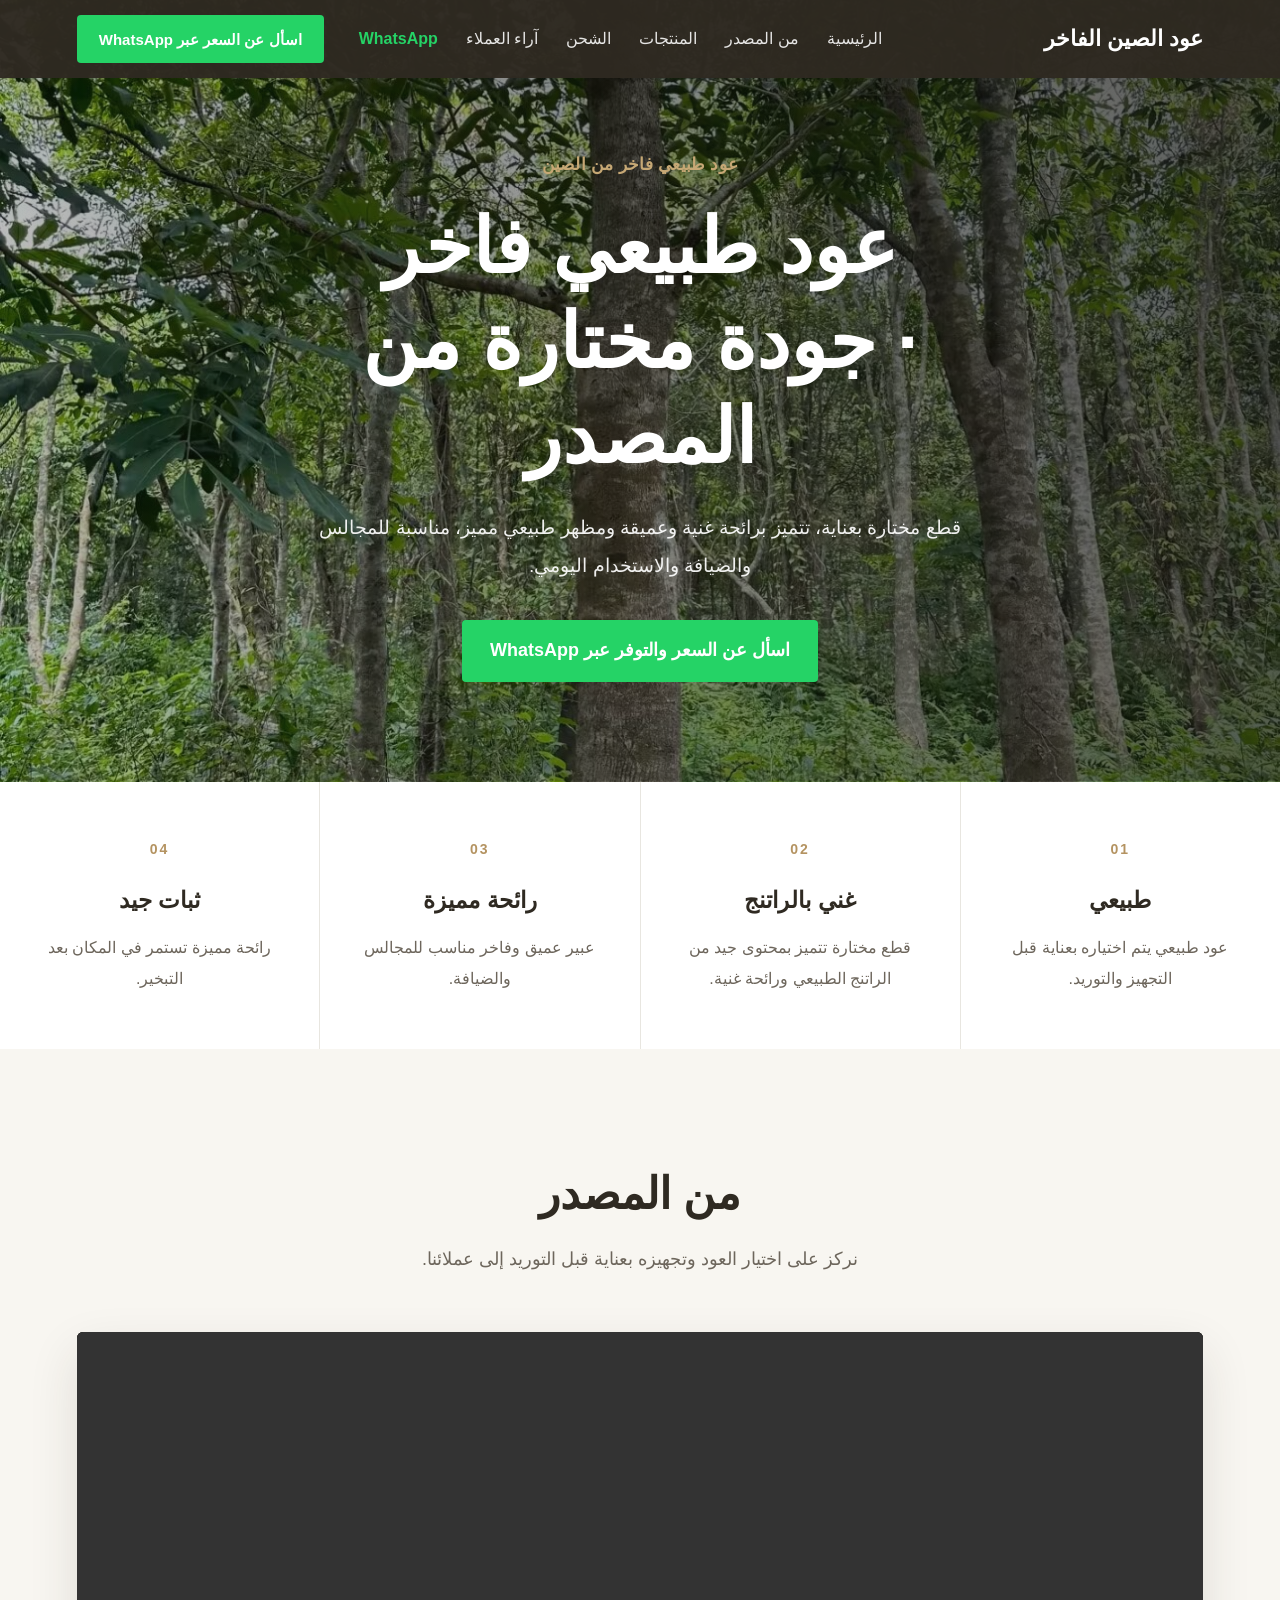
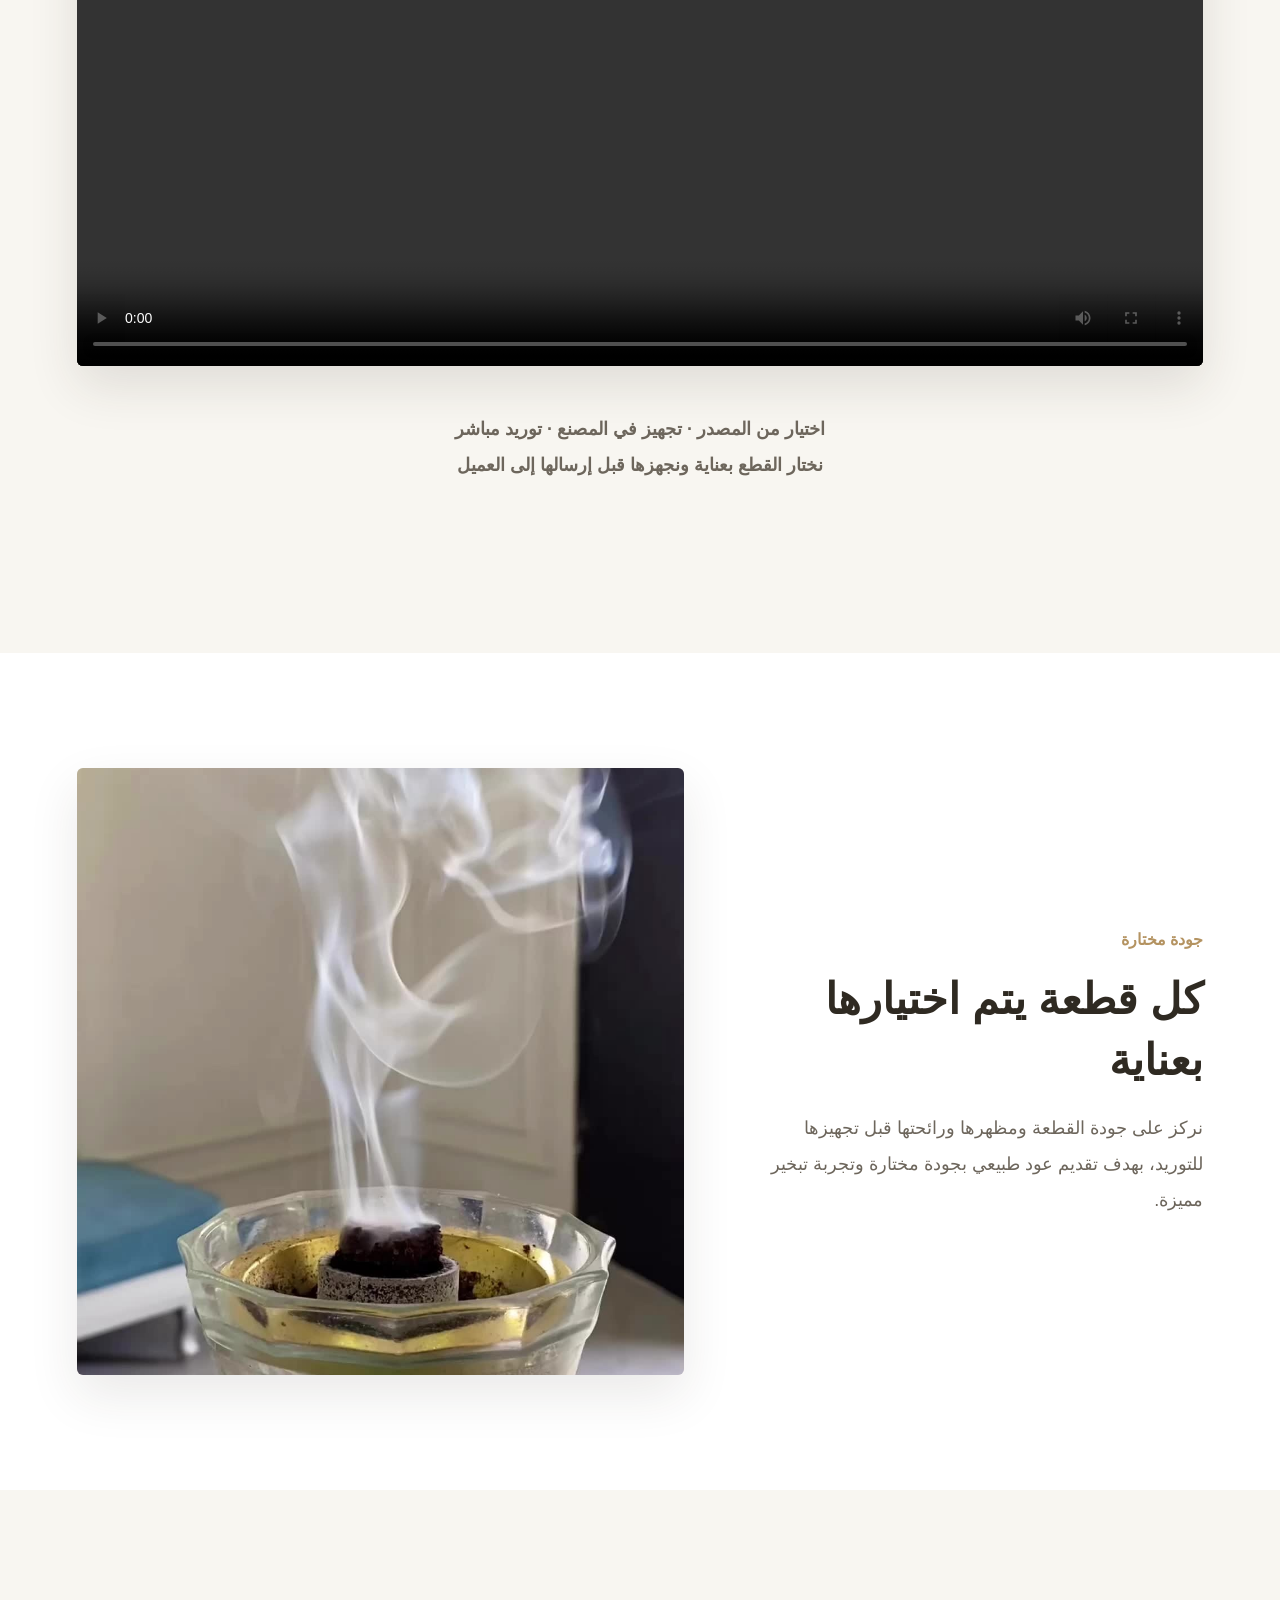
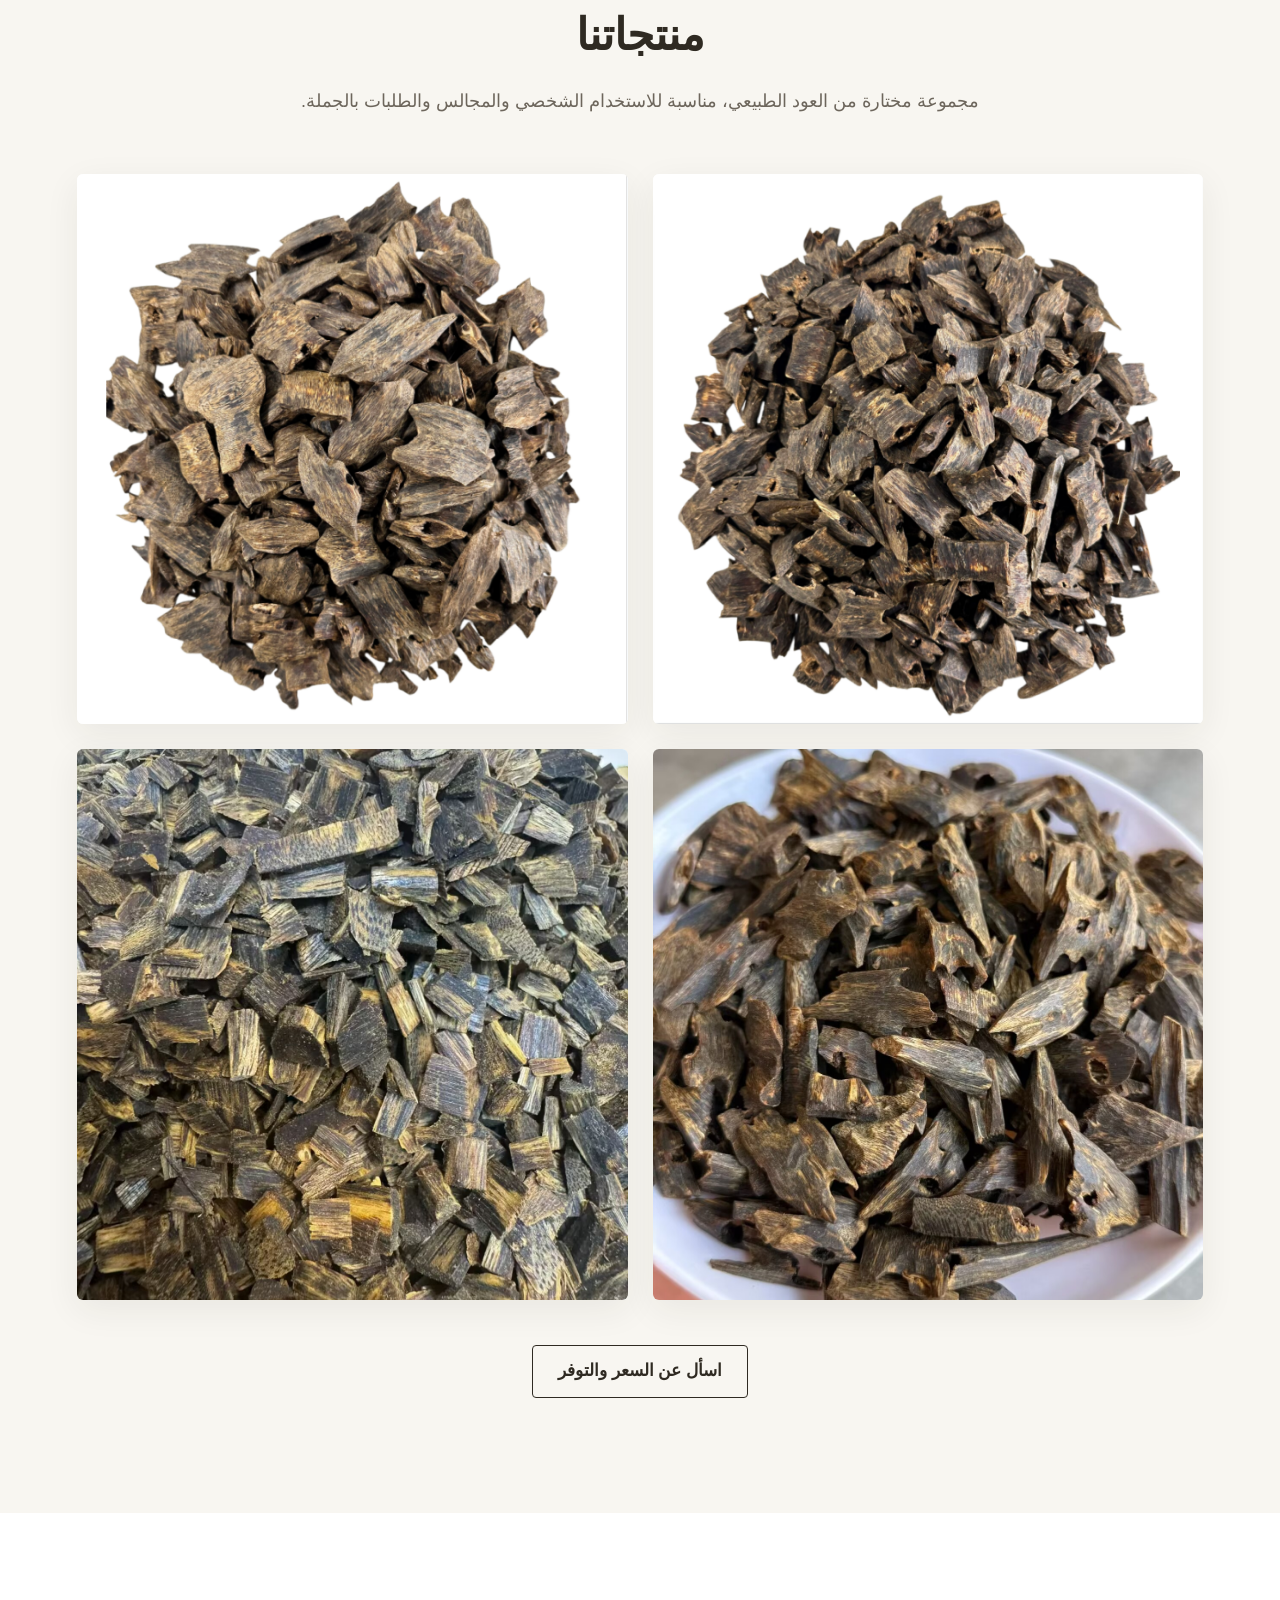
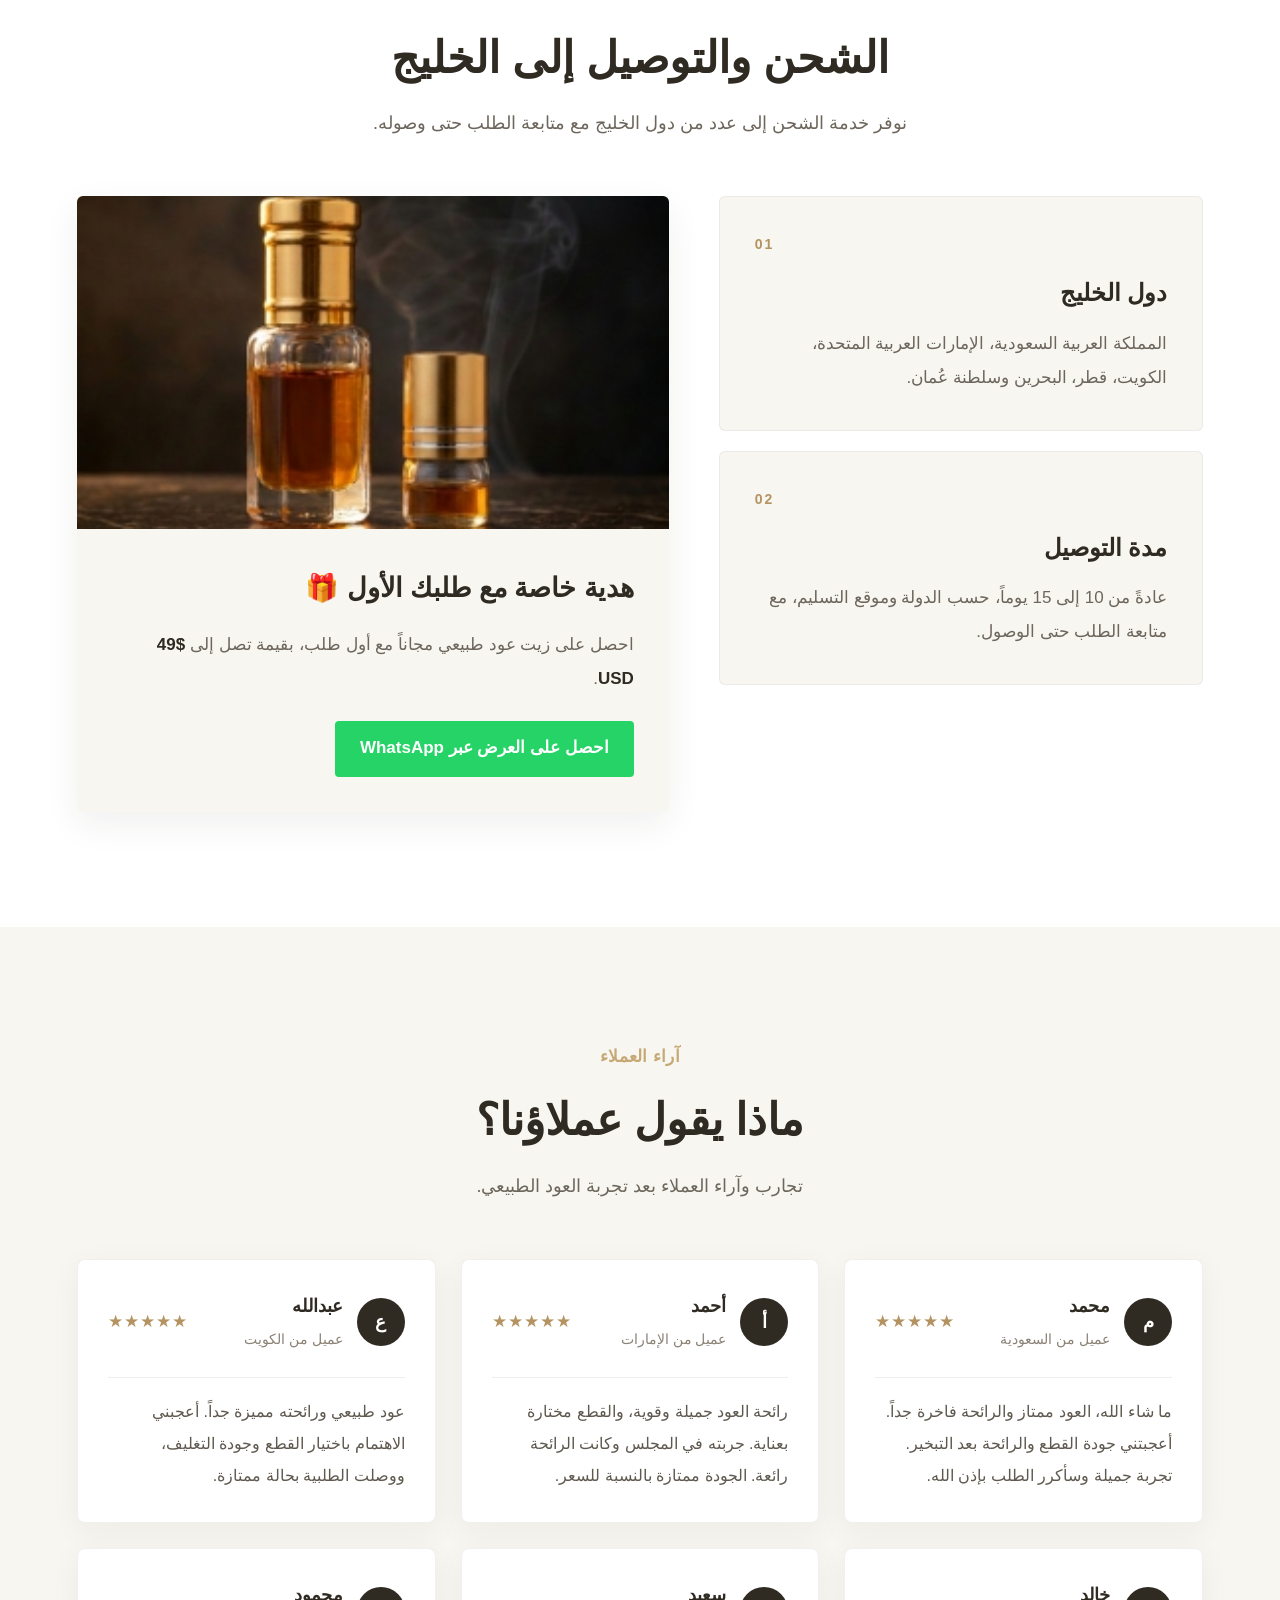
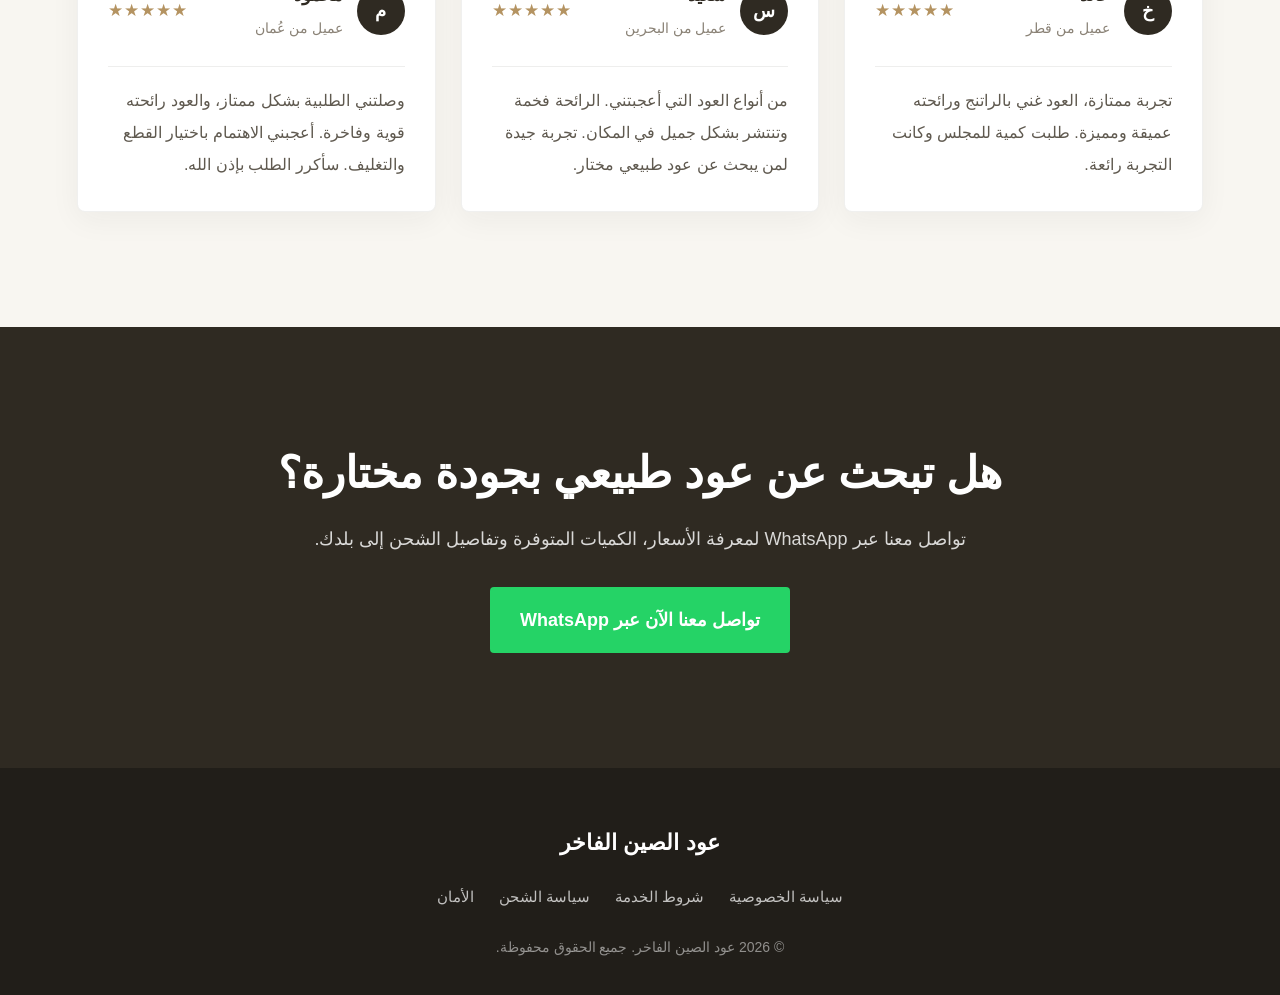
==== commit 3c76d17c: "optimize Arabic landing page copy" ====
--- a/index.html
+++ b/index.html
@@ -1,203 +1,202 @@
 <!DOCTYPE html>
+
 <html lang="ar" dir="rtl">
 
 <head>
 
-    <meta charset="UTF-8">
-
-    <meta
-        name="viewport"
-        content="width=device-width, initial-scale=1.0, viewport-fit=cover">
-
-    <meta
-        name="theme-color"
-        content="#2f2a22">
-
-    <title>
-        عود طبيعي فاخر من الصين | جودة مختارة
-    </title>
-
-    <meta
-        name="description"
-        content="عود طبيعي فاخر من الصين، مختار بعناية، غني بالزيوت الطبيعية، برائحة عميقة وثابتة. توريد مباشر من المصنع وأسعار أكثر تنافسية.">
-
-
-    <!-- =====================================================
-         META PIXEL
-    ====================================================== -->
-
-    <script>
-        !function(f,b,e,v,n,t,s)
+<meta charset="UTF-8">
+
+<meta
+    name="viewport"
+    content="width=device-width, initial-scale=1.0, viewport-fit=cover">
+
+<meta
+    name="theme-color"
+    content="#2f2a22">
+
+<title>
+    عود طبيعي فاخر من الصين | جودة مختارة وتوريد مباشر
+</title>
+
+<meta
+    name="description"
+    content="عود طبيعي فاخر من الصين بجودة مختارة ورائحة غنية ومميزة. اختيار وتجهيز من المصدر وتوريد إلى دول الخليج. تواصل معنا عبر WhatsApp لمعرفة الأسعار والتوفر.">
+
+
+<!-- =====================================================
+     META PIXEL
+====================================================== -->
+
+<script>
+    !function(f,b,e,v,n,t,s)
+    {
+        if(f.fbq)return;
+
+        n=f.fbq=function()
         {
-            if(f.fbq)return;
-
-            n=f.fbq=function()
+            n.callMethod ?
+            n.callMethod.apply(n,arguments) :
+            n.queue.push(arguments)
+        };
+
+        if(!f._fbq)f._fbq=n;
+
+        n.push=n;
+        n.loaded=!0;
+        n.version='2.0';
+        n.queue=[];
+
+        t=b.createElement(e);
+        t.async=!0;
+        t.src=v;
+
+        s=b.getElementsByTagName(e)[0];
+        s.parentNode.insertBefore(t,s)
+    }
+    (
+        window,
+        document,
+        'script',
+        'https://connect.facebook.net/en_US/fbevents.js'
+    );
+
+    fbq(
+        'init',
+        '882833290918835'
+    );
+
+    fbq(
+        'track',
+        'PageView'
+    );
+</script>
+
+
+<noscript>
+
+    <img
+        height="1"
+        width="1"
+        style="display:none"
+        src="https://www.facebook.com/tr?id=882833290918835&ev=PageView&noscript=1">
+
+</noscript>
+
+
+<!-- =====================================================
+     TIKTOK PIXEL
+====================================================== -->
+
+<script>
+    !function (w,d,t)
+    {
+        w.TiktokAnalyticsObject=t;
+
+        var ttq=w[t]=w[t]||[];
+
+        ttq.methods=[
+            "page",
+            "track",
+            "identify",
+            "instances",
+            "debug",
+            "on",
+            "off",
+            "once",
+            "ready",
+            "alias",
+            "group",
+            "enableCookie",
+            "disableCookie"
+        ];
+
+        ttq.setAndDefer=function(t,e)
+        {
+            t[e]=function()
             {
-                n.callMethod ?
-                n.callMethod.apply(n,arguments) :
-                n.queue.push(arguments)
-            };
-
-            if(!f._fbq)f._fbq=n;
-
-            n.push=n;
-            n.loaded=!0;
-            n.version='2.0';
-            n.queue=[];
-
-            t=b.createElement(e);
-            t.async=!0;
-            t.src=v;
-
-            s=b.getElementsByTagName(e)[0];
-            s.parentNode.insertBefore(t,s)
+                t.push(
+                    [e].concat(
+                        Array.prototype.slice.call(arguments,0)
+                    )
+                )
+            }
+        };
+
+        for(
+            var i=0;
+            i<ttq.methods.length;
+            i++
+        )
+        {
+            ttq.setAndDefer(
+                ttq,
+                ttq.methods[i]
+            );
         }
-        (
-            window,
-            document,
-            'script',
-            'https://connect.facebook.net/en_US/fbevents.js'
-        );
-
-        fbq(
-            'init',
-            '882833290918835'
-        );
-
-        fbq(
-            'track',
-            'PageView'
-        );
-    </script>
-
-
-    <noscript>
-
-        <img
-            height="1"
-            width="1"
-            style="display:none"
-            src="https://www.facebook.com/tr?id=882833290918835&ev=PageView&noscript=1">
-
-    </noscript>
-
-
-    <!-- =====================================================
-         TIKTOK PIXEL
-    ====================================================== -->
-
-    <script>
-        !function (w,d,t)
+
+        ttq.instance=function(t)
         {
-            w.TiktokAnalyticsObject=t;
-
-            var ttq=w[t]=w[t]||[];
-
-            ttq.methods=[
-                "page",
-                "track",
-                "identify",
-                "instances",
-                "debug",
-                "on",
-                "off",
-                "once",
-                "ready",
-                "alias",
-                "group",
-                "enableCookie",
-                "disableCookie"
-            ];
-
-            ttq.setAndDefer=function(t,e)
-            {
-                t[e]=function()
-                {
-                    t.push(
-                        [e].concat(
-                            Array.prototype.slice.call(arguments,0)
-                        )
-                    )
-                }
-            };
-
             for(
-                var i=0;
-                i<ttq.methods.length;
-                i++
+                var e=ttq._i[t]||[],
+                n=0;
+                n<ttq.methods.length;
+                n++
             )
             {
                 ttq.setAndDefer(
-                    ttq,
-                    ttq.methods[i]
+                    e,
+                    ttq.methods[n]
                 );
             }
 
-            ttq.instance=function(t)
-            {
-                for(
-                    var e=ttq._i[t]||[],
-                    n=0;
-                    n<ttq.methods.length;
-                    n++
-                )
-                {
-                    ttq.setAndDefer(
-                        e,
-                        ttq.methods[n]
-                    );
-                }
-
-                return e;
-            };
-
-            ttq.load=function(e,n)
-            {
-                var i="https://analytics.tiktok.com/i18n/pixel/events.js";
-
-                ttq._i=ttq._i||{};
-                ttq._i[e]=[];
-                ttq._t=ttq._t||{};
-                ttq._t[e]=+new Date;
-                ttq._o=ttq._o||{};
-                ttq._o[e]=n||{};
-
-                n=document.createElement("script");
-                n.type="text/javascript";
-                n.async=!0;
-                n.src=i+"?sdkid="+e+"&lib="+t;
-
-                e=document.getElementsByTagName("script")[0];
-                e.parentNode.insertBefore(n,e);
-            };
-
-            ttq.load(
-                'DA4P6OBC77UES973S3SG'
-            );
-
-            ttq.page();
-
-        }(
-            window,
-            document,
-            'ttq'
+            return e;
+        };
+
+        ttq.load=function(e,n)
+        {
+            var i="https://analytics.tiktok.com/i18n/pixel/events.js";
+
+            ttq._i=ttq._i||{};
+            ttq._i[e]=[];
+            ttq._t=ttq._t||{};
+            ttq._t[e]=+new Date;
+            ttq._o=ttq._o||{};
+            ttq._o[e]=n||{};
+
+            n=document.createElement("script");
+            n.type="text/javascript";
+            n.async=!0;
+            n.src=i+"?sdkid="+e+"&lib="+t;
+
+            e=document.getElementsByTagName("script")[0];
+            e.parentNode.insertBefore(n,e);
+        };
+
+        ttq.load(
+            'DA4P6OBC77UES973S3SG'
         );
-    </script>
-
-
-    <!-- =====================================================
-         CSS
-    ====================================================== -->
-
-    <link
-        rel="stylesheet"
-        href="style.css">
+
+        ttq.page();
+
+    }(
+        window,
+        document,
+        'ttq'
+    );
+</script>
+
+
+<!-- =====================================================
+     CSS
+====================================================== -->
+
+<link
+    rel="stylesheet"
+    href="style.css">
 
 </head>
 
-
 <body id="jzsyon">
-
 
 <!-- =========================================================
      HEADER
@@ -205,75 +204,73 @@
 
 <header class="header">
 
-    <a
-        href="#home"
-        class="logo">
-
-        عود الصين الفاخر
-
-    </a>
-
-
-    <nav
-        class="nav"
-        id="mainNav">
-
-        <a href="#home">
-            الرئيسية
-        </a>
-
-        <a href="#trees">
-            مصدر المصنع
-        </a>
-
-        <a href="#products">
-            المنتجات
-        </a>
-
-        <a href="#shipping">
-            الشحن
-        </a>
-
-        <a href="#reviews">
-            آراء العملاء
-        </a>
-
-        <a
-            href="#"
-            class="nav-whatsapp">
-
-            WhatsApp
-
-        </a>
-
-    </nav>
-
+<a
+    href="#home"
+    class="logo">
+
+    عود الصين الفاخر
+
+</a>
+
+
+<nav
+    class="nav"
+    id="mainNav">
+
+    <a href="#home">
+        الرئيسية
+    </a>
+
+    <a href="#trees">
+        من المصدر
+    </a>
+
+    <a href="#products">
+        المنتجات
+    </a>
+
+    <a href="#shipping">
+        الشحن
+    </a>
+
+    <a href="#reviews">
+        آراء العملاء
+    </a>
 
     <a
         href="#"
-        class="header-button">
-
-        تواصل معنا عبر WhatsApp
-
-    </a>
-
-
-    <button
-        class="menu-toggle"
-        id="menuToggle"
-        type="button"
-        aria-label="فتح القائمة"
-        aria-expanded="false">
-
-        <span></span>
-        <span></span>
-        <span></span>
-
-    </button>
+        class="nav-whatsapp">
+
+        WhatsApp
+
+    </a>
+
+</nav>
+
+
+<a
+    href="#"
+    class="header-button">
+
+    اسأل عن السعر عبر WhatsApp
+
+</a>
+
+
+<button
+    class="menu-toggle"
+    id="menuToggle"
+    type="button"
+    aria-label="فتح القائمة"
+    aria-expanded="false">
+
+    <span></span>
+    <span></span>
+    <span></span>
+
+</button>
 
 </header>
-
-
 
 <!-- =========================================================
      HERO
@@ -283,46 +280,44 @@
     id="home"
     class="hero">
 
-    <div class="hero-content">
-
-        <div class="eyebrow">
-
-            عود طبيعي فاخر من الصين
-
-        </div>
-
-
-        <h1>
-
-            عود طبيعي فاخر
-            <br>
-            · جودة مختارة
-
-        </h1>
-
-
-        <p class="hero-description">
-
-            اكتشف عبق العود الذي تمنحه الطبيعة عبر الزمن.
-            قطع مختارة بعناية، غنية بالزيوت الطبيعية،
-            برائحة عميقة وثابتة تمنحك تجربة تبخير فاخرة.
-
-        </p>
-
-
-        <a
-            href="#"
-            class="hero-whatsapp-button">
-
-            احصل على سعر الجملة عبر WhatsApp
-
-        </a>
-
-    </div>
+<div class="hero-content">
+
+    <div class="eyebrow">
+
+        عود طبيعي فاخر من الصين
+
+    </div>
+
+
+    <h1>
+
+        عود طبيعي فاخر
+        <br>
+        · جودة مختارة من المصدر
+
+    </h1>
+
+
+    <p class="hero-description">
+
+        قطع مختارة بعناية، تتميز برائحة غنية وعميقة
+        ومظهر طبيعي مميز، مناسبة للمجالس والضيافة
+        والاستخدام اليومي.
+
+    </p>
+
+
+    <a
+        href="#"
+        class="hero-whatsapp-button">
+
+        اسأل عن السعر والتوفر عبر WhatsApp
+
+    </a>
+
+</div>
 
 </section>
-
-
 
 <!-- =========================================================
      FEATURES
@@ -330,82 +325,78 @@
 
 <section class="features">
 
-
-    <div class="feature">
-
-        <div class="feature-number">
-            01
-        </div>
-
-        <h3>
-            طبيعي
-        </h3>
-
-        <p>
-            عود طبيعي يتم اختياره بعناية
-            للحفاظ على جودة المنتج.
-        </p>
-
-    </div>
-
-
-    <div class="feature">
-
-        <div class="feature-number">
-            02
-        </div>
-
-        <h3>
-            غني بالزيوت
-        </h3>
-
-        <p>
-            يتميز بمحتوى جيد من الزيوت
-            الطبيعية ورائحة غنية.
-        </p>
-
-    </div>
-
-
-    <div class="feature">
-
-        <div class="feature-number">
-            03
-        </div>
-
-        <h3>
-            رائحة غنية
-        </h3>
-
-        <p>
-            رائحة عميقة وفاخرة مناسبة
-            للمجالس والضيافة.
-        </p>
-
-    </div>
-
-
-    <div class="feature">
-
-        <div class="feature-number">
-            04
-        </div>
-
-        <h3>
-            ثبات طويل
-        </h3>
-
-        <p>
-            رائحة مميزة تبقى في المكان
-            لفترة طويلة بعد التبخير.
-        </p>
-
-    </div>
-
+<div class="feature">
+
+    <div class="feature-number">
+        01
+    </div>
+
+    <h3>
+        طبيعي
+    </h3>
+
+    <p>
+        عود طبيعي يتم اختياره بعناية
+        قبل التجهيز والتوريد.
+    </p>
+
+</div>
+
+
+<div class="feature">
+
+    <div class="feature-number">
+        02
+    </div>
+
+    <h3>
+        غني بالراتنج
+    </h3>
+
+    <p>
+        قطع مختارة تتميز بمحتوى جيد
+        من الراتنج الطبيعي ورائحة غنية.
+    </p>
+
+</div>
+
+
+<div class="feature">
+
+    <div class="feature-number">
+        03
+    </div>
+
+    <h3>
+        رائحة مميزة
+    </h3>
+
+    <p>
+        عبير عميق وفاخر مناسب
+        للمجالس والضيافة.
+    </p>
+
+</div>
+
+
+<div class="feature">
+
+    <div class="feature-number">
+        04
+    </div>
+
+    <h3>
+        ثبات جيد
+    </h3>
+
+    <p>
+        رائحة مميزة تستمر في المكان
+        بعد التبخير.
+    </p>
+
+</div>
 
 </section>
-
-
 
 <!-- =========================================================
      FACTORY VIDEO
@@ -415,61 +406,59 @@
     id="trees"
     class="trees-section">
 
-    <div class="section-heading">
-
-        <h2>
-            مصدر المصنع
-        </h2>
-
-        <p>
-            نعمل على توفير العود من مصدره
-            مع الاهتمام باختيار القطع وتجهيزها.
-        </p>
-
-    </div>
-
-
-    <div class="video-placeholder">
-
-        <video
-            controls
-            playsinline
-            preload="metadata">
-
-            <source
-                src="video/factory.mp4"
-                type="video/mp4">
-
-            متصفحك لا يدعم تشغيل الفيديو.
-
-        </video>
-
-    </div>
-
-
-    <div class="section-heading">
-
-        <p>
-
-            <strong>
-                توريد مباشر من المصنع · لا توجد طبقات متعددة من الوسطاء
-            </strong>
-
-        </p>
-
-        <p>
-
-            <strong>
-                شراء من المصدر · معالجة في المصنع · توريد مباشر · أسعار أكثر تنافسية
-            </strong>
-
-        </p>
-
-    </div>
+<div class="section-heading">
+
+    <h2>
+        من المصدر
+    </h2>
+
+    <p>
+        نركز على اختيار العود وتجهيزه بعناية
+        قبل التوريد إلى عملائنا.
+    </p>
+
+</div>
+
+
+<div class="video-placeholder">
+
+    <video
+        controls
+        playsinline
+        preload="metadata">
+
+        <source
+            src="video/factory.mp4"
+            type="video/mp4">
+
+        متصفحك لا يدعم تشغيل الفيديو.
+
+    </video>
+
+</div>
+
+
+<div class="section-heading">
+
+    <p>
+
+        <strong>
+            اختيار من المصدر · تجهيز في المصنع · توريد مباشر
+        </strong>
+
+    </p>
+
+    <p>
+
+        <strong>
+            نختار القطع بعناية ونجهزها قبل إرسالها إلى العميل
+        </strong>
+
+    </p>
+
+</div>
 
 </section>
-
-
 
 <!-- =========================================================
      SELECTION IMAGE
@@ -477,43 +466,41 @@
 
 <section class="video-section">
 
-    <div class="video-content">
-
-        <div class="video-eyebrow">
-
-            جودة مختارة
-
-        </div>
-
-
-        <h2>
-            نختار كل قطعة من العود بعناية
-        </h2>
-
-
-        <p>
-
-            يتم اختيار القطع بعناية قبل تجهيزها،
-            بهدف تقديم عود يتميز بالمظهر الجيد
-            والرائحة الغنية وجودة التبخير.
-
-        </p>
-
-    </div>
-
-
-    <div class="selection-image">
-
-        <img
-            src="images/select-01.jpg"
-            alt="عود طبيعي مختار بعناية"
-            loading="eager">
-
-    </div>
+<div class="video-content">
+
+    <div class="video-eyebrow">
+
+        جودة مختارة
+
+    </div>
+
+
+    <h2>
+        كل قطعة يتم اختيارها بعناية
+    </h2>
+
+
+    <p>
+
+        نركز على جودة القطعة ومظهرها ورائحتها
+        قبل تجهيزها للتوريد، بهدف تقديم عود طبيعي
+        بجودة مختارة وتجربة تبخير مميزة.
+
+    </p>
+
+</div>
+
+
+<div class="selection-image">
+
+    <img
+        src="images/select-01.jpg"
+        alt="عود طبيعي مختار بعناية"
+        loading="eager">
+
+</div>
 
 </section>
-
-
 
 <!-- =========================================================
      PRODUCTS
@@ -523,97 +510,95 @@
     id="products"
     class="products-section">
 
-    <div class="section-heading">
-
-        <h2>
-            منتجاتنا
-        </h2>
-
-        <p>
-            مجموعة مختارة من العود الطبيعي
-            بجودة مناسبة للاستخدام الشخصي والمجالس.
-        </p>
-
-    </div>
-
-
-    <div class="product-grid">
-
-
-        <div class="product-card">
-
-            <div class="product-image">
-
-                <img
-                    src="images/product-01.jpg"
-                    alt="عود طبيعي فاخر"
-                    loading="lazy">
-
-            </div>
-
-        </div>
-
-
-        <div class="product-card">
-
-            <div class="product-image">
-
-                <img
-                    src="images/product-02.jpg"
-                    alt="قطع عود طبيعي"
-                    loading="lazy">
-
-            </div>
-
-        </div>
-
-
-        <div class="product-card">
-
-            <div class="product-image">
-
-                <img
-                    src="images/product-03.jpg"
-                    alt="عود غني بالزيوت"
-                    loading="lazy">
-
-            </div>
-
-        </div>
-
-
-        <div class="product-card">
-
-            <div class="product-image">
-
-                <img
-                    src="images/product-04.jpg"
-                    alt="عود طبيعي مختار"
-                    loading="lazy">
-
-            </div>
-
-        </div>
-
-
-    </div>
-
-
-    <div class="section-cta">
-
-        <a
-            href="#"
-            class="secondary-cta">
-
-            معرفة المزيد
-
-        </a>
-
-    </div>
+<div class="section-heading">
+
+    <h2>
+        منتجاتنا
+    </h2>
+
+    <p>
+        مجموعة مختارة من العود الطبيعي،
+        مناسبة للاستخدام الشخصي والمجالس والطلبات بالجملة.
+    </p>
+
+</div>
+
+
+<div class="product-grid">
+
+
+    <div class="product-card">
+
+        <div class="product-image">
+
+            <img
+                src="images/product-01.jpg"
+                alt="عود طبيعي فاخر"
+                loading="lazy">
+
+        </div>
+
+    </div>
+
+
+    <div class="product-card">
+
+        <div class="product-image">
+
+            <img
+                src="images/product-02.jpg"
+                alt="قطع عود طبيعي"
+                loading="lazy">
+
+        </div>
+
+    </div>
+
+
+    <div class="product-card">
+
+        <div class="product-image">
+
+            <img
+                src="images/product-03.jpg"
+                alt="عود غني بالراتنج"
+                loading="lazy">
+
+        </div>
+
+    </div>
+
+
+    <div class="product-card">
+
+        <div class="product-image">
+
+            <img
+                src="images/product-04.jpg"
+                alt="عود طبيعي مختار"
+                loading="lazy">
+
+        </div>
+
+    </div>
+
+
+</div>
+
+
+<div class="section-cta">
+
+    <a
+        href="#"
+        class="secondary-cta">
+
+        اسأل عن السعر والتوفر
+
+    </a>
+
+</div>
 
 </section>
-
-
 
 <!-- =========================================================
      SHIPPING
@@ -623,120 +608,117 @@
     id="shipping"
     class="shipping-section">
 
-    <div class="section-heading">
-
-        <h2>
-            الشحن والتوصيل
-        </h2>
-
-        <p>
-            نوفر خدمة الشحن إلى عدد من دول الخليج
-            مع متابعة الطلب حتى وصوله.
-        </p>
-
-    </div>
-
-
-    <div class="shipping-content">
-
-
-        <div class="shipping-info">
-
-
-            <div class="shipping-item">
-
-                <div class="shipping-number">
-                    01
-                </div>
-
-                <h3>
-                    دول الخليج
-                </h3>
-
-                <p>
-
-                    المملكة العربية السعودية،
-                    الإمارات العربية المتحدة،
-                    الكويت، قطر، البحرين وسلطنة عُمان.
-
-                </p>
-
-            </div>
-
-
-            <div class="shipping-item">
-
-                <div class="shipping-number">
-                    02
-                </div>
-
-                <h3>
-                    مدة الشحن
-                </h3>
-
-                <p>
-
-                    مدة التوصيل المتوقعة
-                    حوالي 10–15 يوماً،
-                    حسب الدولة وموقع التسليم.
-
-                </p>
-
-            </div>
-
-
-        </div>
-
-
-        <div class="shipping-promotion">
-
-
-            <div class="shipping-promotion-image">
-
-                <img
-                    src="images/promotion.jpg"
-                    alt="هدية الطلب الأول"
-                    loading="lazy">
-
-            </div>
-
-
-            <div class="shipping-promotion-text">
-
-                <h3>
-                    هدية مع طلبك الأول
-                </h3>
-
-
-                <p>
-
-                    عند إتمام طلبك الأول،
-                    احصل على مجموعة من زيت العود الطبيعي
-                    كهدية بقيمة تصل إلى
-                    <strong>$49 USD</strong>.
-
-                </p>
-
-
-                <a
-                    href="#"
-                    class="shipping-button">
-
-                    اطلب الآن عبر WhatsApp
-
-                </a>
-
-            </div>
-
-
-        </div>
-
-
-    </div>
+<div class="section-heading">
+
+    <h2>
+        الشحن والتوصيل إلى الخليج
+    </h2>
+
+    <p>
+        نوفر خدمة الشحن إلى عدد من دول الخليج
+        مع متابعة الطلب حتى وصوله.
+    </p>
+
+</div>
+
+
+<div class="shipping-content">
+
+
+    <div class="shipping-info">
+
+
+        <div class="shipping-item">
+
+            <div class="shipping-number">
+                01
+            </div>
+
+            <h3>
+                دول الخليج
+            </h3>
+
+            <p>
+
+                المملكة العربية السعودية،
+                الإمارات العربية المتحدة،
+                الكويت، قطر، البحرين وسلطنة عُمان.
+
+            </p>
+
+        </div>
+
+
+        <div class="shipping-item">
+
+            <div class="shipping-number">
+                02
+            </div>
+
+            <h3>
+                مدة التوصيل
+            </h3>
+
+            <p>
+
+                عادةً من 10 إلى 15 يوماً،
+                حسب الدولة وموقع التسليم،
+                مع متابعة الطلب حتى الوصول.
+
+            </p>
+
+        </div>
+
+
+    </div>
+
+
+    <div class="shipping-promotion">
+
+
+        <div class="shipping-promotion-image">
+
+            <img
+                src="images/promotion.jpg"
+                alt="هدية الطلب الأول"
+                loading="lazy">
+
+        </div>
+
+
+        <div class="shipping-promotion-text">
+
+            <h3>
+                هدية خاصة مع طلبك الأول 🎁
+            </h3>
+
+
+            <p>
+
+                احصل على زيت عود طبيعي مجاناً
+                مع أول طلب، بقيمة تصل إلى
+                <strong>$49 USD</strong>.
+
+            </p>
+
+
+            <a
+                href="#"
+                class="shipping-button">
+
+                احصل على العرض عبر WhatsApp
+
+            </a>
+
+        </div>
+
+
+    </div>
+
+
+</div>
 
 </section>
-
-
 
 <!-- =========================================================
      CUSTOMER REVIEWS
@@ -746,312 +728,308 @@
     id="reviews"
     class="reviews-section">
 
-
-    <div class="section-heading">
-
-        <div class="eyebrow">
-
-            آراء عملائنا
-
-        </div>
-
-
-        <h2>
-            ماذا يقول عملاؤنا؟
-        </h2>
-
-
-        <p>
-            تجارب وآراء عملائنا بعد تجربة العود الطبيعي
-        </p>
-
-    </div>
-
-
-    <!-- =====================================================
-         CUSTOMER REVIEW CARDS
-    ====================================================== -->
-
-    <div class="reviews-container">
-
-
-        <!-- REVIEW 01 -->
-
-        <div class="review-card">
-
-            <div class="review-card-top">
-
-                <div class="review-avatar">
-                    م
-                </div>
-
-
-                <div class="review-customer">
-
-                    <h3>
-                        محمد
-                    </h3>
-
-                    <span>
-                        عميل من السعودية
-                    </span>
-
-                </div>
-
-
-                <div class="review-stars">
-                    ★★★★★
-                </div>
-
-            </div>
-
-
-            <div class="review-message">
-
-                <p>
-                    ما شاء الله، العود ممتاز والرائحة فاخرة جداً.
-                    الجودة أفضل مما توقعت، والرائحة تبقى لفترة طويلة.
-                    بالتأكيد سأطلب مرة أخرى.
-                </p>
-
-            </div>
-
-        </div>
-
-
-
-        <!-- REVIEW 02 -->
-
-        <div class="review-card">
-
-            <div class="review-card-top">
-
-                <div class="review-avatar">
-                    أ
-                </div>
-
-
-                <div class="review-customer">
-
-                    <h3>
-                        أحمد
-                    </h3>
-
-                    <span>
-                        عميل من الإمارات
-                    </span>
-
-                </div>
-
-
-                <div class="review-stars">
-                    ★★★★★
-                </div>
-
-            </div>
-
-
-            <div class="review-message">
-
-                <p>
-                    رائحة العود جميلة وقوية،
-                    والقطع مختارة بعناية.
-                    جربته في المجلس وكانت الرائحة رائعة.
-                    الجودة ممتازة بالنسبة للسعر.
-                </p>
-
-            </div>
-
-        </div>
-
-
-
-        <!-- REVIEW 03 -->
-
-        <div class="review-card">
-
-            <div class="review-card-top">
-
-                <div class="review-avatar">
-                    ع
-                </div>
-
-
-                <div class="review-customer">
-
-                    <h3>
-                        عبدالله
-                    </h3>
-
-                    <span>
-                        عميل من الكويت
-                    </span>
-
-                </div>
-
-
-                <div class="review-stars">
-                    ★★★★★
-                </div>
-
-            </div>
-
-
-            <div class="review-message">
-
-                <p>
-                    عود طبيعي ورائحته مميزة جداً.
-                    أعجبني اهتمامهم باختيار القطع وجودة التغليف.
-                    وصلتني الطلبية بحالة ممتازة.
-                </p>
-
-            </div>
-
-        </div>
-
-
-
-        <!-- REVIEW 04 -->
-
-        <div class="review-card">
-
-            <div class="review-card-top">
-
-                <div class="review-avatar">
-                    خ
-                </div>
-
-
-                <div class="review-customer">
-
-                    <h3>
-                        خالد
-                    </h3>
-
-                    <span>
-                        عميل من قطر
-                    </span>
-
-                </div>
-
-
-                <div class="review-stars">
-                    ★★★★★
-                </div>
-
-            </div>
-
-
-            <div class="review-message">
-
-                <p>
-                    تجربة ممتازة، العود غني بالزيوت
-                    ورائحته عميقة وثابتة.
-                    طلبت كمية للمجلس وكانت النتيجة رائعة.
-                    شكراً على التعامل المحترم.
-                </p>
-
-            </div>
-
-        </div>
-
-
-
-        <!-- REVIEW 05 -->
-
-        <div class="review-card">
-
-            <div class="review-card-top">
-
-                <div class="review-avatar">
-                    س
-                </div>
-
-
-                <div class="review-customer">
-
-                    <h3>
-                        سعيد
-                    </h3>
-
-                    <span>
-                        عميل من البحرين
-                    </span>
-
-                </div>
-
-
-                <div class="review-stars">
-                    ★★★★★
-                </div>
-
-            </div>
-
-
-            <div class="review-message">
-
-                <p>
-                    من أجمل أنواع العود التي جربتها.
-                    الرائحة فخمة وتنتشر بسرعة في المكان.
-                    أنصح به لمن يبحث عن عود طبيعي بجودة جيدة.
-                </p>
-
-            </div>
-
-        </div>
-
-
-
-        <!-- REVIEW 06 -->
-
-        <div class="review-card">
-
-            <div class="review-card-top">
-
-                <div class="review-avatar">
-                    م
-                </div>
-
-
-                <div class="review-customer">
-
-                    <h3>
-                        محمود
-                    </h3>
-
-                    <span>
-                        عميل من عُمان
-                    </span>
-
-                </div>
-
-
-                <div class="review-stars">
-                    ★★★★★
-                </div>
-
-            </div>
-
-
-            <div class="review-message">
-
-                <p>
-                    وصلتني الطلبية بشكل ممتاز،
-                    والعود رائحته قوية وفاخرة.
-                    أعجبني أن القطع مختارة بعناية.
-                    سأكرر الطلب بإذن الله.
-                </p>
-
-            </div>
-
-        </div>
-
-
-    </div>
+<div class="section-heading">
+
+    <div class="eyebrow">
+
+        آراء العملاء
+
+    </div>
+
+
+    <h2>
+        ماذا يقول عملاؤنا؟
+    </h2>
+
+
+    <p>
+        تجارب وآراء العملاء بعد تجربة العود الطبيعي.
+    </p>
+
+</div>
+
+
+<!-- =====================================================
+     CUSTOMER REVIEW CARDS
+====================================================== -->
+
+<div class="reviews-container">
+
+
+    <!-- REVIEW 01 -->
+
+    <div class="review-card">
+
+        <div class="review-card-top">
+
+            <div class="review-avatar">
+                م
+            </div>
+
+
+            <div class="review-customer">
+
+                <h3>
+                    محمد
+                </h3>
+
+                <span>
+                    عميل من السعودية
+                </span>
+
+            </div>
+
+
+            <div class="review-stars">
+                ★★★★★
+            </div>
+
+        </div>
+
+
+        <div class="review-message">
+
+            <p>
+                ما شاء الله، العود ممتاز والرائحة فاخرة جداً.
+                أعجبتني جودة القطع والرائحة بعد التبخير.
+                تجربة جميلة وسأكرر الطلب بإذن الله.
+            </p>
+
+        </div>
+
+    </div>
+
+
+
+    <!-- REVIEW 02 -->
+
+    <div class="review-card">
+
+        <div class="review-card-top">
+
+            <div class="review-avatar">
+                أ
+            </div>
+
+
+            <div class="review-customer">
+
+                <h3>
+                    أحمد
+                </h3>
+
+                <span>
+                    عميل من الإمارات
+                </span>
+
+            </div>
+
+
+            <div class="review-stars">
+                ★★★★★
+            </div>
+
+        </div>
+
+
+        <div class="review-message">
+
+            <p>
+                رائحة العود جميلة وقوية،
+                والقطع مختارة بعناية.
+                جربته في المجلس وكانت الرائحة رائعة.
+                الجودة ممتازة بالنسبة للسعر.
+            </p>
+
+        </div>
+
+    </div>
+
+
+
+    <!-- REVIEW 03 -->
+
+    <div class="review-card">
+
+        <div class="review-card-top">
+
+            <div class="review-avatar">
+                ع
+            </div>
+
+
+            <div class="review-customer">
+
+                <h3>
+                    عبدالله
+                </h3>
+
+                <span>
+                    عميل من الكويت
+                </span>
+
+            </div>
+
+
+            <div class="review-stars">
+                ★★★★★
+            </div>
+
+        </div>
+
+
+        <div class="review-message">
+
+            <p>
+                عود طبيعي ورائحته مميزة جداً.
+                أعجبني الاهتمام باختيار القطع
+                وجودة التغليف، ووصلت الطلبية بحالة ممتازة.
+            </p>
+
+        </div>
+
+    </div>
+
+
+
+    <!-- REVIEW 04 -->
+
+    <div class="review-card">
+
+        <div class="review-card-top">
+
+            <div class="review-avatar">
+                خ
+            </div>
+
+
+            <div class="review-customer">
+
+                <h3>
+                    خالد
+                </h3>
+
+                <span>
+                    عميل من قطر
+                </span>
+
+            </div>
+
+
+            <div class="review-stars">
+                ★★★★★
+            </div>
+
+        </div>
+
+
+        <div class="review-message">
+
+            <p>
+                تجربة ممتازة، العود غني بالراتنج
+                ورائحته عميقة ومميزة.
+                طلبت كمية للمجلس وكانت التجربة رائعة.
+            </p>
+
+        </div>
+
+    </div>
+
+
+
+    <!-- REVIEW 05 -->
+
+    <div class="review-card">
+
+        <div class="review-card-top">
+
+            <div class="review-avatar">
+                س
+            </div>
+
+
+            <div class="review-customer">
+
+                <h3>
+                    سعيد
+                </h3>
+
+                <span>
+                    عميل من البحرين
+                </span>
+
+            </div>
+
+
+            <div class="review-stars">
+                ★★★★★
+            </div>
+
+        </div>
+
+
+        <div class="review-message">
+
+            <p>
+                من أنواع العود التي أعجبتني.
+                الرائحة فخمة وتنتشر بشكل جميل في المكان.
+                تجربة جيدة لمن يبحث عن عود طبيعي مختار.
+            </p>
+
+        </div>
+
+    </div>
+
+
+
+    <!-- REVIEW 06 -->
+
+    <div class="review-card">
+
+        <div class="review-card-top">
+
+            <div class="review-avatar">
+                م
+            </div>
+
+
+            <div class="review-customer">
+
+                <h3>
+                    محمود
+                </h3>
+
+                <span>
+                    عميل من عُمان
+                </span>
+
+            </div>
+
+
+            <div class="review-stars">
+                ★★★★★
+            </div>
+
+        </div>
+
+
+        <div class="review-message">
+
+            <p>
+                وصلتني الطلبية بشكل ممتاز،
+                والعود رائحته قوية وفاخرة.
+                أعجبني الاهتمام باختيار القطع والتغليف.
+                سأكرر الطلب بإذن الله.
+            </p>
+
+        </div>
+
+    </div>
+
+
+</div>
 
 </section>
-
-
 
 <!-- =========================================================
      CONTACT
@@ -1059,35 +1037,32 @@
 
 <section class="contact-section">
 
-    <div class="contact-content">
-
-        <h2>
-            هل تريد معرفة السعر؟
-        </h2>
-
-
-        <p>
-
-            تواصل معنا عبر WhatsApp
-            لمعرفة الأسعار والكميات المتوفرة
-            وتفاصيل الشحن.
-
-        </p>
-
-
-        <a
-            href="#"
-            class="whatsapp-button">
-
-            تواصل معنا عبر WhatsApp
-
-        </a>
-
-    </div>
+<div class="contact-content">
+
+    <h2>
+        هل تبحث عن عود طبيعي بجودة مختارة؟
+    </h2>
+
+
+    <p>
+
+        تواصل معنا عبر WhatsApp لمعرفة الأسعار،
+        الكميات المتوفرة وتفاصيل الشحن إلى بلدك.
+
+    </p>
+
+
+    <a
+        href="#"
+        class="whatsapp-button">
+
+        تواصل معنا الآن عبر WhatsApp
+
+    </a>
+
+</div>
 
 </section>
-
-
 
 <!-- =========================================================
      LIGHTBOX
@@ -1098,52 +1073,49 @@
     id="imageLightbox"
     aria-hidden="true">
 
-
-    <button
-        class="lightbox-close"
-        id="lightboxClose"
-        type="button"
-        aria-label="إغلاق">
-
-        ×
-
-    </button>
-
-
-    <button
-        class="lightbox-prev"
-        id="lightboxPrev"
-        type="button"
-        aria-label="الصورة السابقة">
-
-        ‹
-
-    </button>
-
-
-    <div class="lightbox-image-wrap">
-
-        <img
-            id="lightboxImage"
-            src=""
-            alt="">
-
-    </div>
-
-
-    <button
-        class="lightbox-next"
-        id="lightboxNext"
-        type="button"
-        aria-label="الصورة التالية">
-
-        ›
-
-    </button>
-
-</div>
-
-
+<button
+    class="lightbox-close"
+    id="lightboxClose"
+    type="button"
+    aria-label="إغلاق">
+
+    ×
+
+</button>
+
+
+<button
+    class="lightbox-prev"
+    id="lightboxPrev"
+    type="button"
+    aria-label="الصورة السابقة">
+
+    ‹
+
+</button>
+
+
+<div class="lightbox-image-wrap">
+
+    <img
+        id="lightboxImage"
+        src=""
+        alt="">
+
+</div>
+
+
+<button
+    class="lightbox-next"
+    id="lightboxNext"
+    type="button"
+    aria-label="الصورة التالية">
+
+    ›
+
+</button>
+
+</div>
 
 <!-- =========================================================
      FOOTER
@@ -1151,43 +1123,39 @@
 
 <footer class="footer">
 
-
-    <div class="footer-logo">
-
-        عود الصين الفاخر
-
-    </div>
-
-
-    <div class="footer-links">
-
-        <a href="privacy.html">
-            سياسة الخصوصية
-        </a>
-
-        <a href="terms.html">
-            شروط الخدمة
-        </a>
-
-        <a href="shipping.html">
-            سياسة الشحن
-        </a>
-
-        <a href="security.html">
-            الأمان
-        </a>
-
-    </div>
-
-
-    <p>
-        © 2026 عود الصين الفاخر. جميع الحقوق محفوظة.
-    </p>
-
+<div class="footer-logo">
+
+    عود الصين الفاخر
+
+</div>
+
+
+<div class="footer-links">
+
+    <a href="privacy.html">
+        سياسة الخصوصية
+    </a>
+
+    <a href="terms.html">
+        شروط الخدمة
+    </a>
+
+    <a href="shipping.html">
+        سياسة الشحن
+    </a>
+
+    <a href="security.html">
+        الأمان
+    </a>
+
+</div>
+
+
+<p>
+    © 2026 عود الصين الفاخر. جميع الحقوق محفوظة.
+</p>
 
 </footer>
-
-
 
 <!-- =========================================================
      JAVASCRIPT
@@ -1197,4 +1165,4 @@
 
 </body>
 
-</html>+</html>
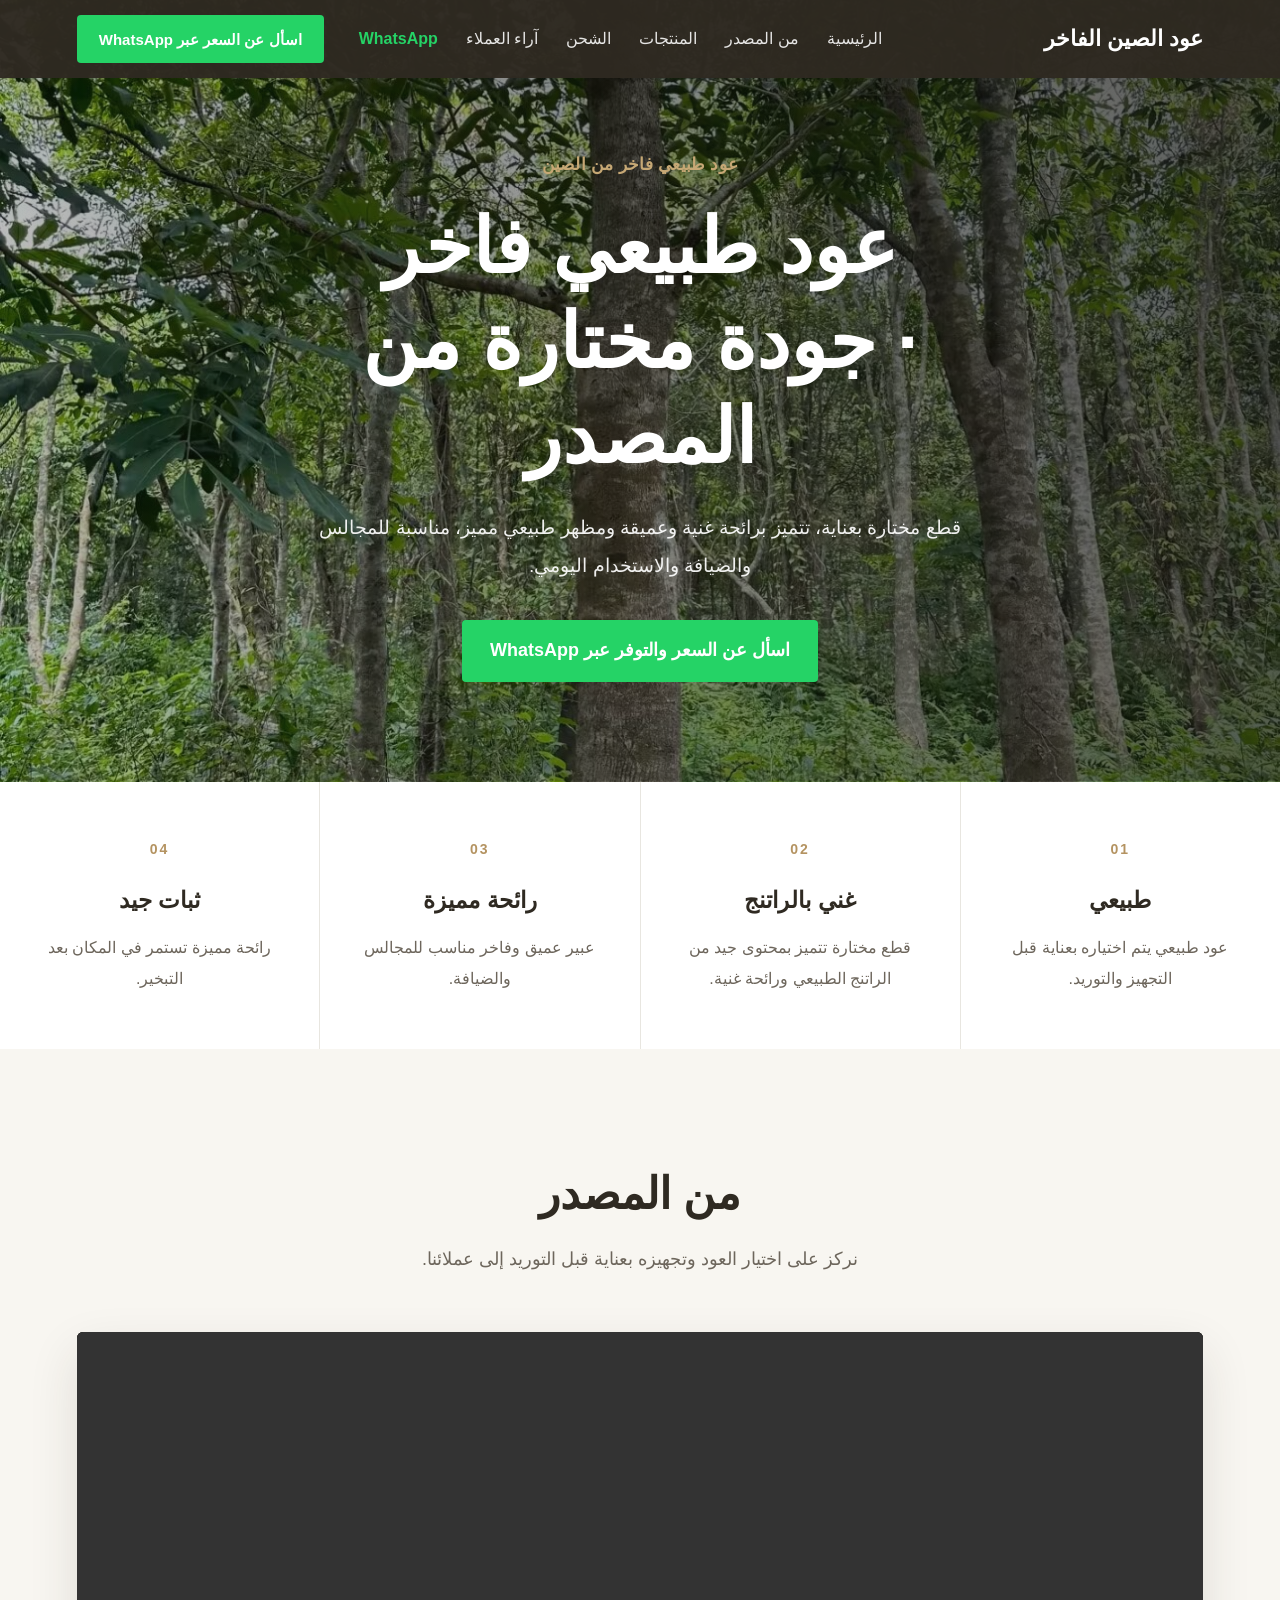
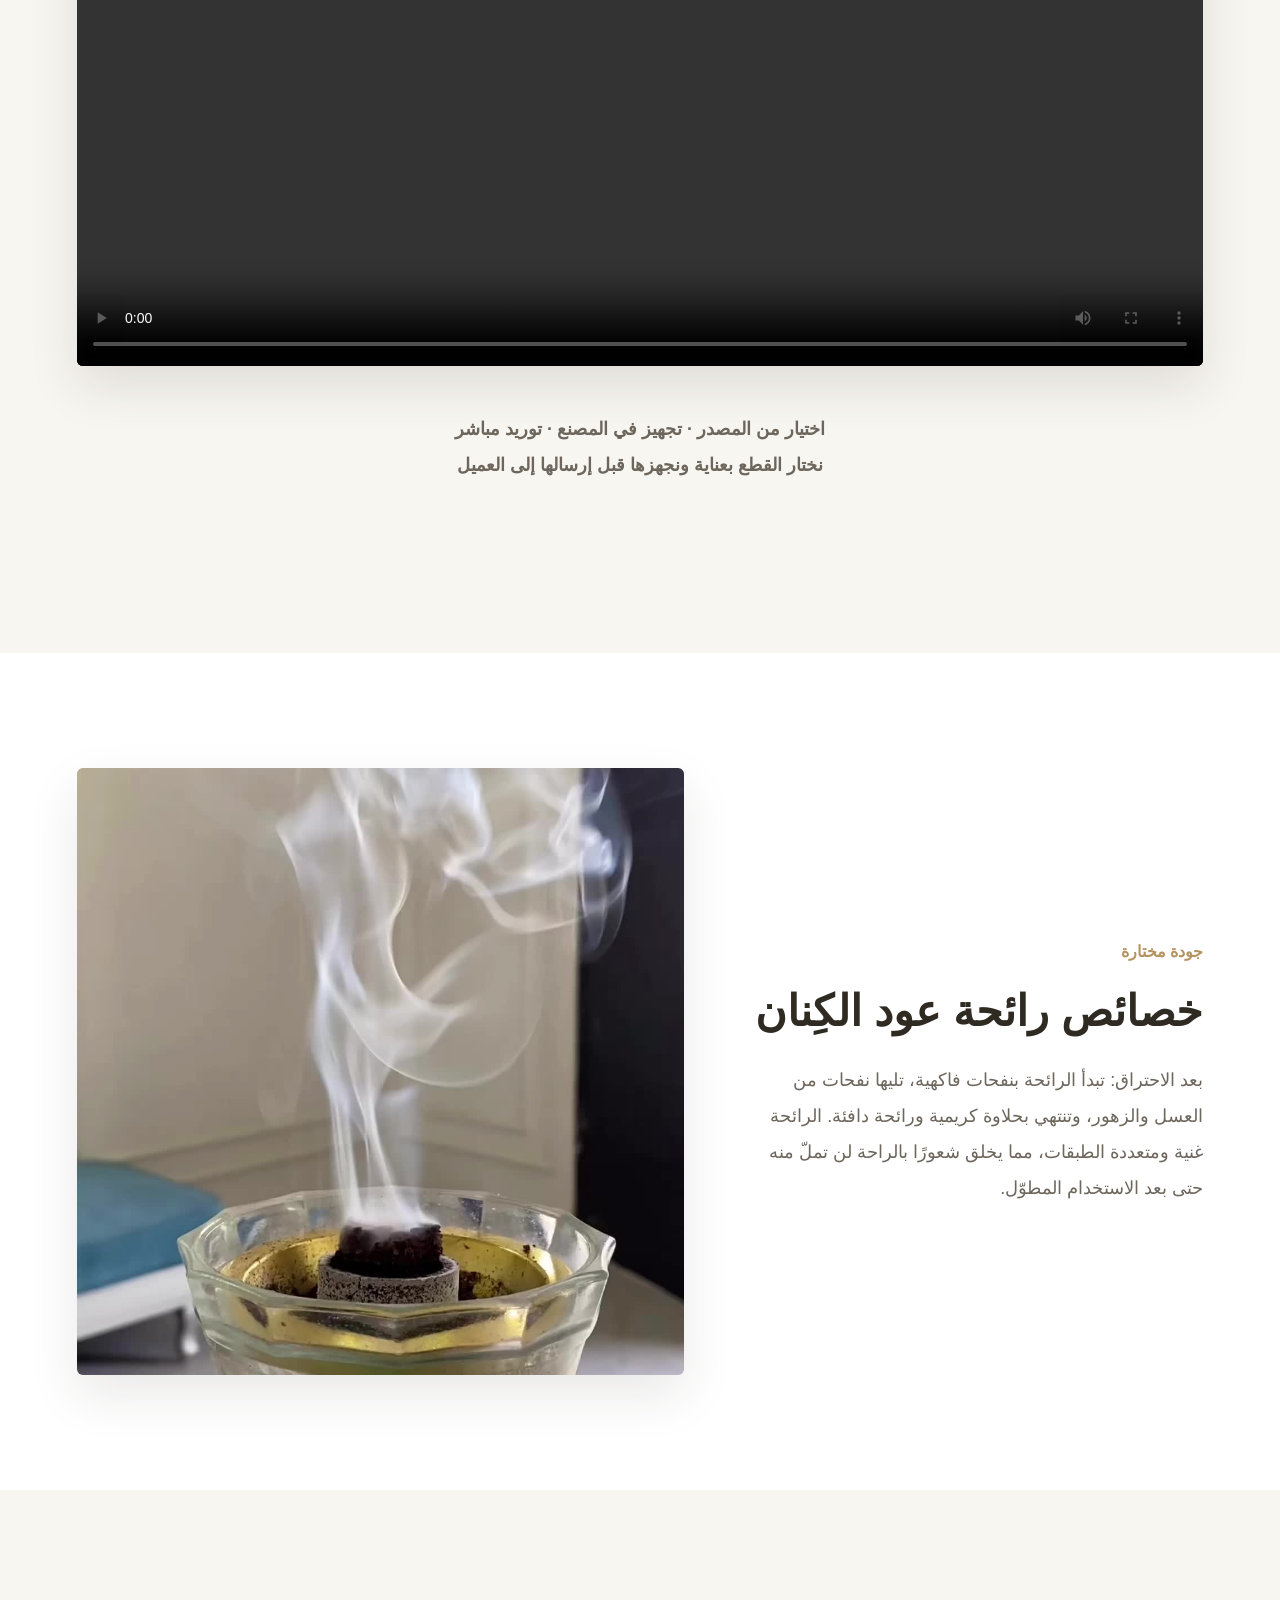
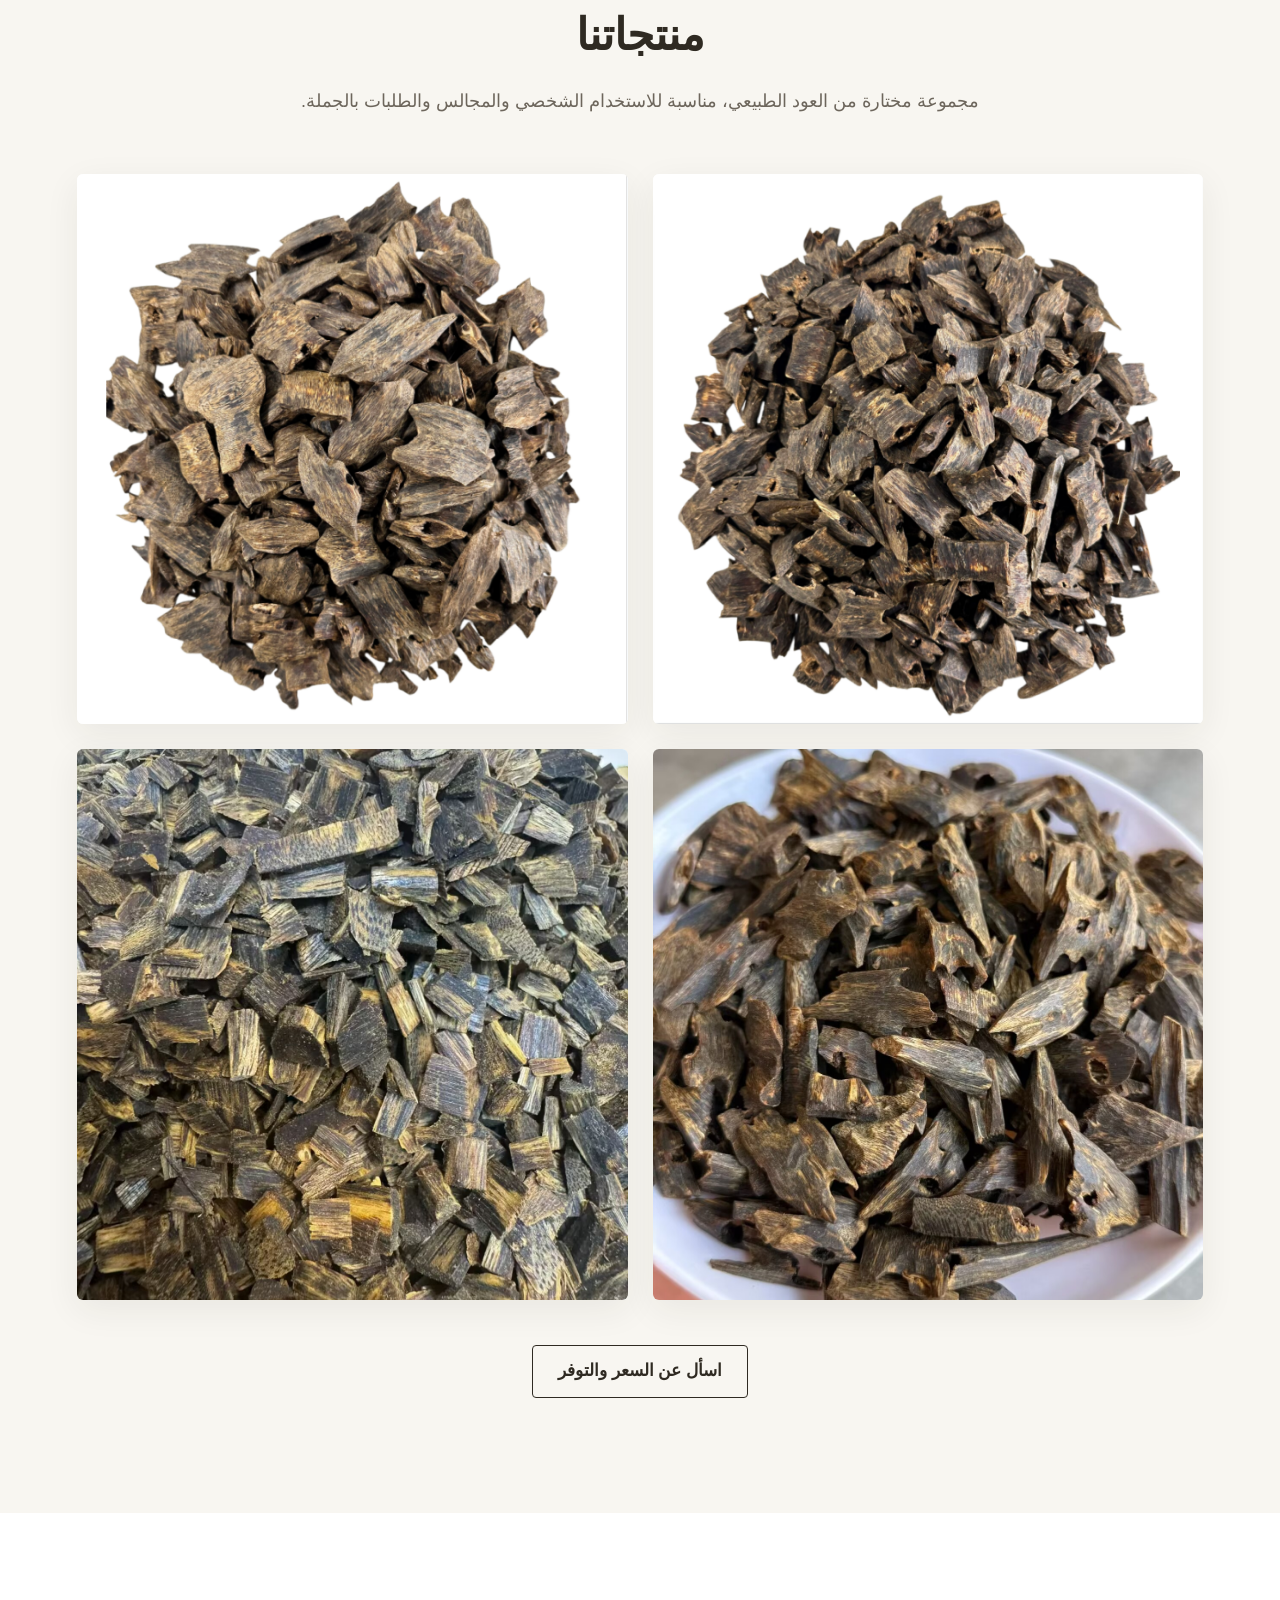
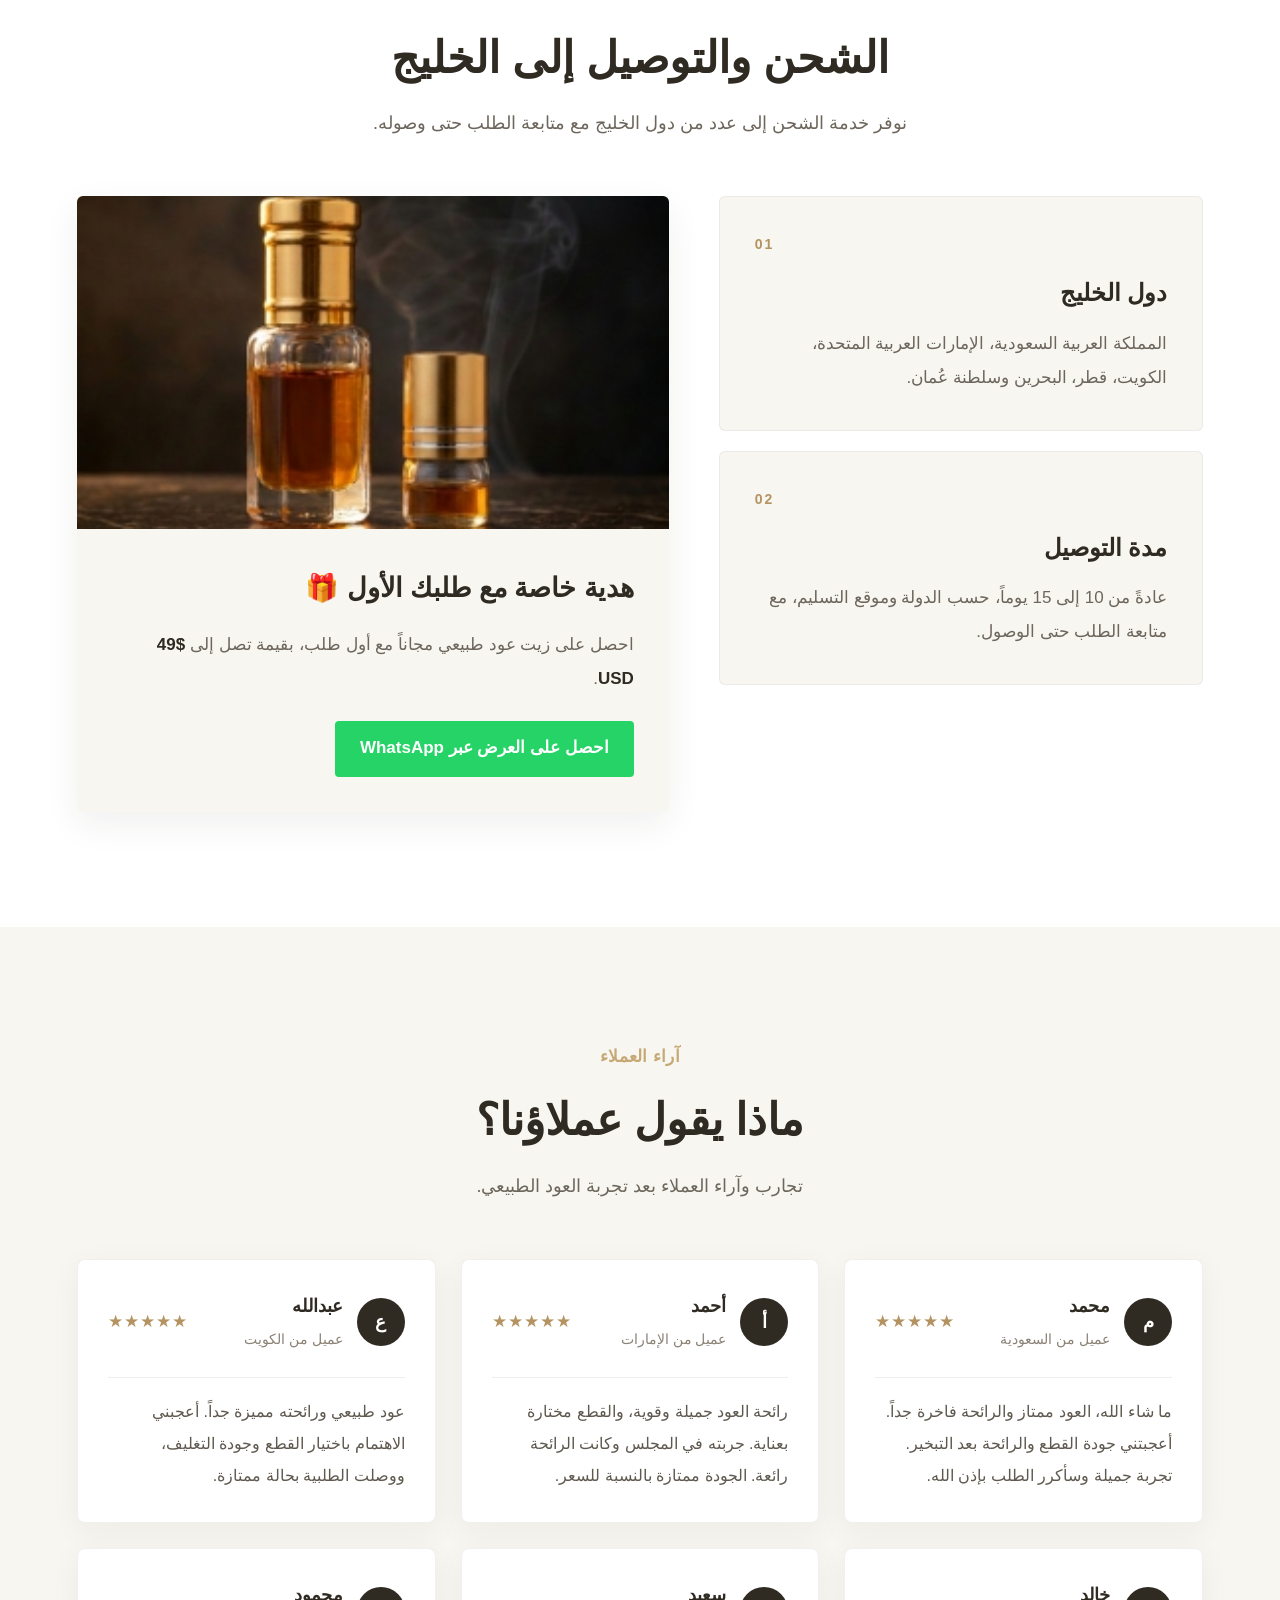
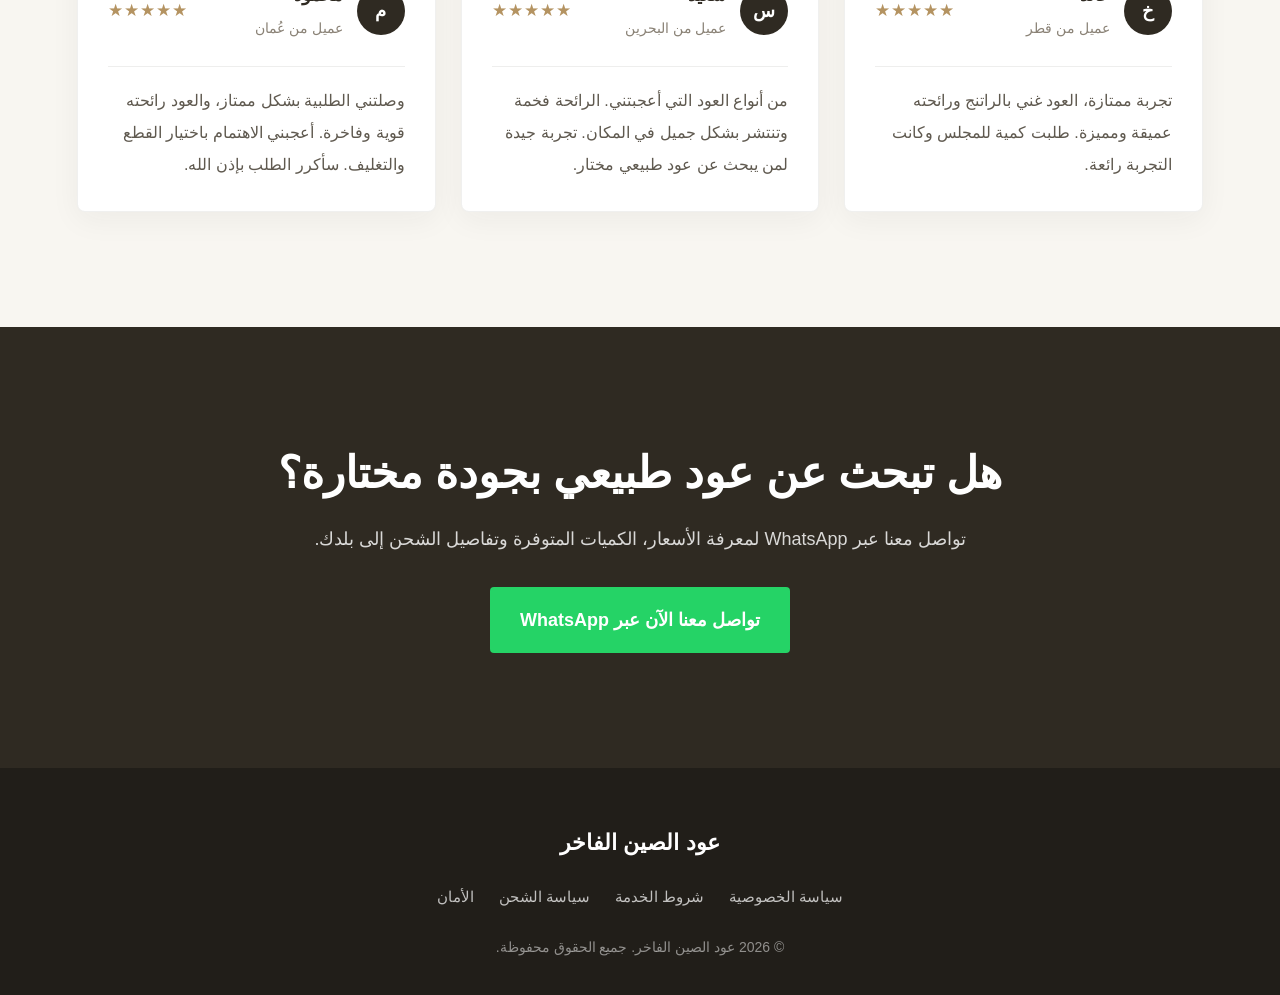
==== commit 09f944d6: "update landing page" ====
--- a/index.html
+++ b/index.html
@@ -476,15 +476,12 @@
 
 
     <h2>
-        كل قطعة يتم اختيارها بعناية
-    </h2>
-
-
-    <p>
-
-        نركز على جودة القطعة ومظهرها ورائحتها
-        قبل تجهيزها للتوريد، بهدف تقديم عود طبيعي
-        بجودة مختارة وتجربة تبخير مميزة.
+خصائص رائحة عود الكِنان   </h2>
+
+
+    <p>بعد الاحتراق: تبدأ الرائحة بنفحات فاكهية، تليها نفحات من العسل والزهور،
+         وتنتهي بحلاوة كريمية ورائحة دافئة. الرائحة غنية ومتعددة
+          الطبقات، مما يخلق شعورًا بالراحة لن تملّ منه حتى بعد الاستخدام المطوّل.
 
     </p>
 
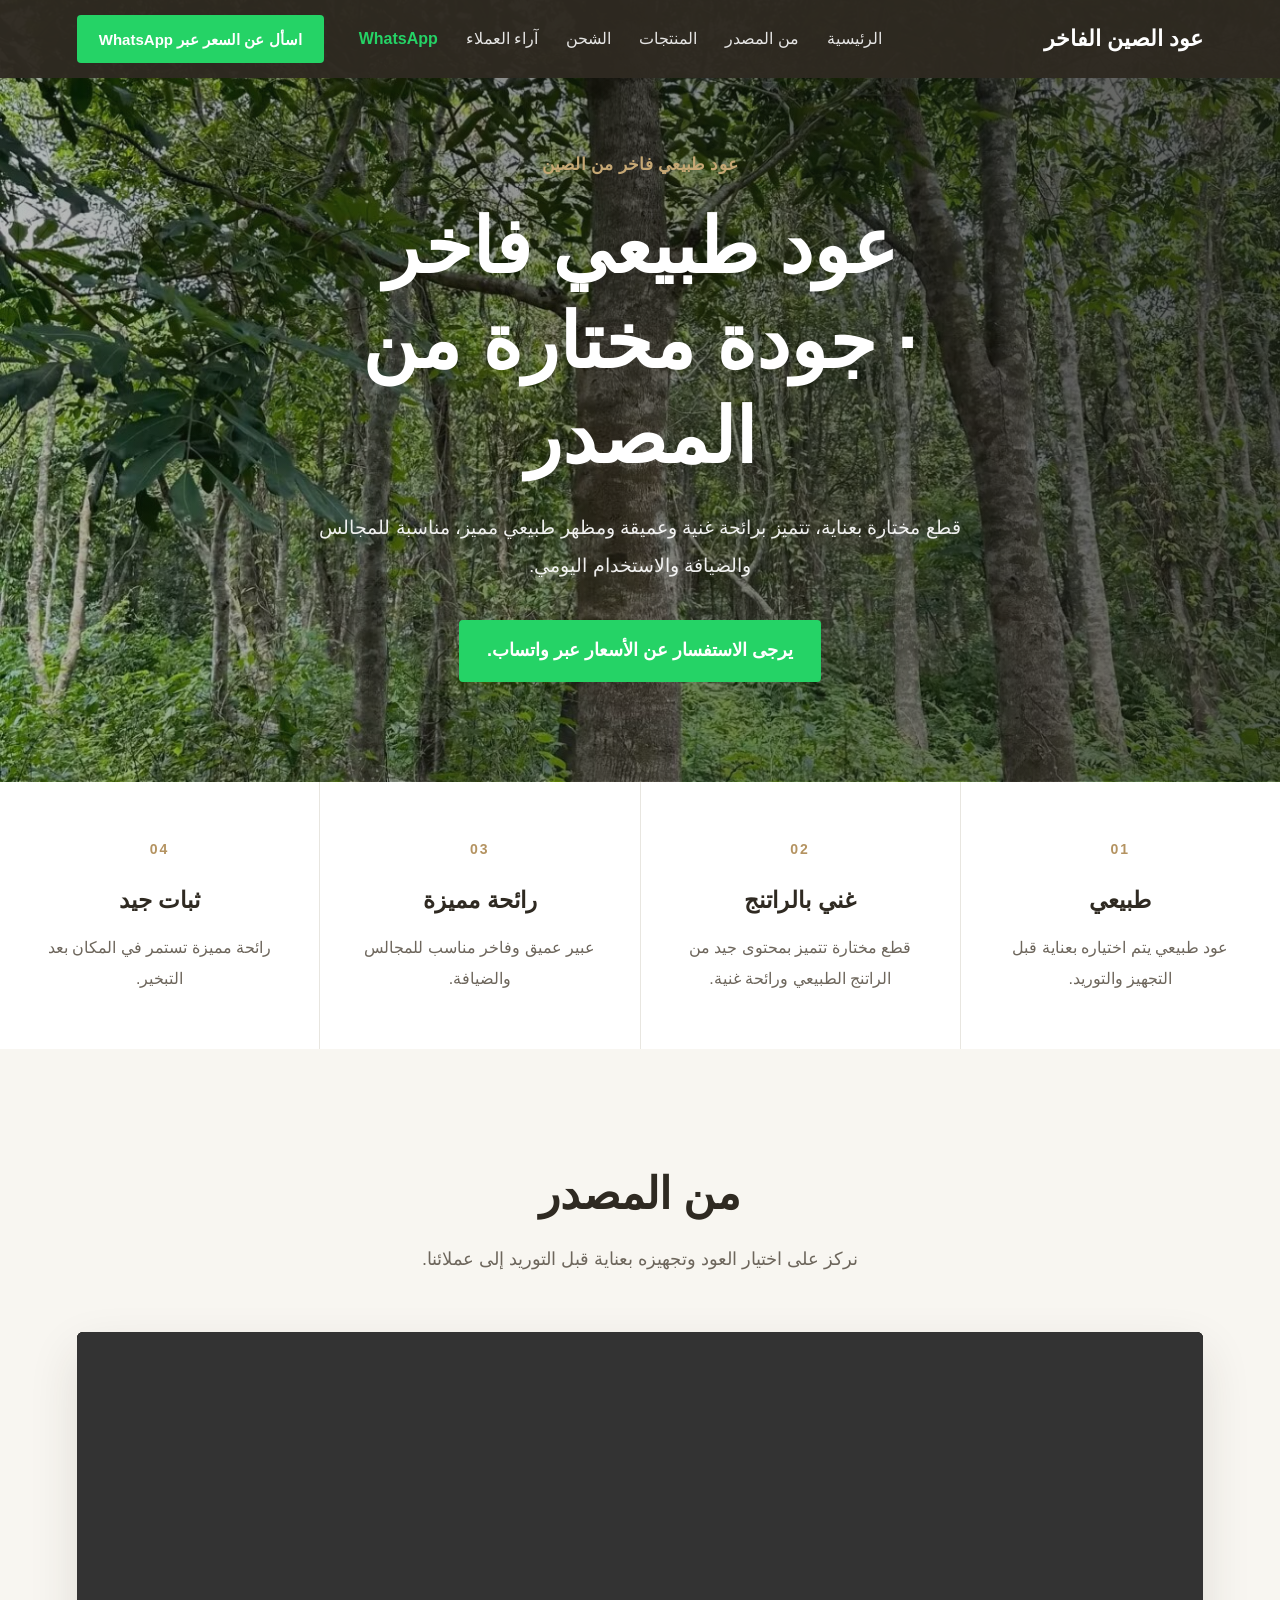
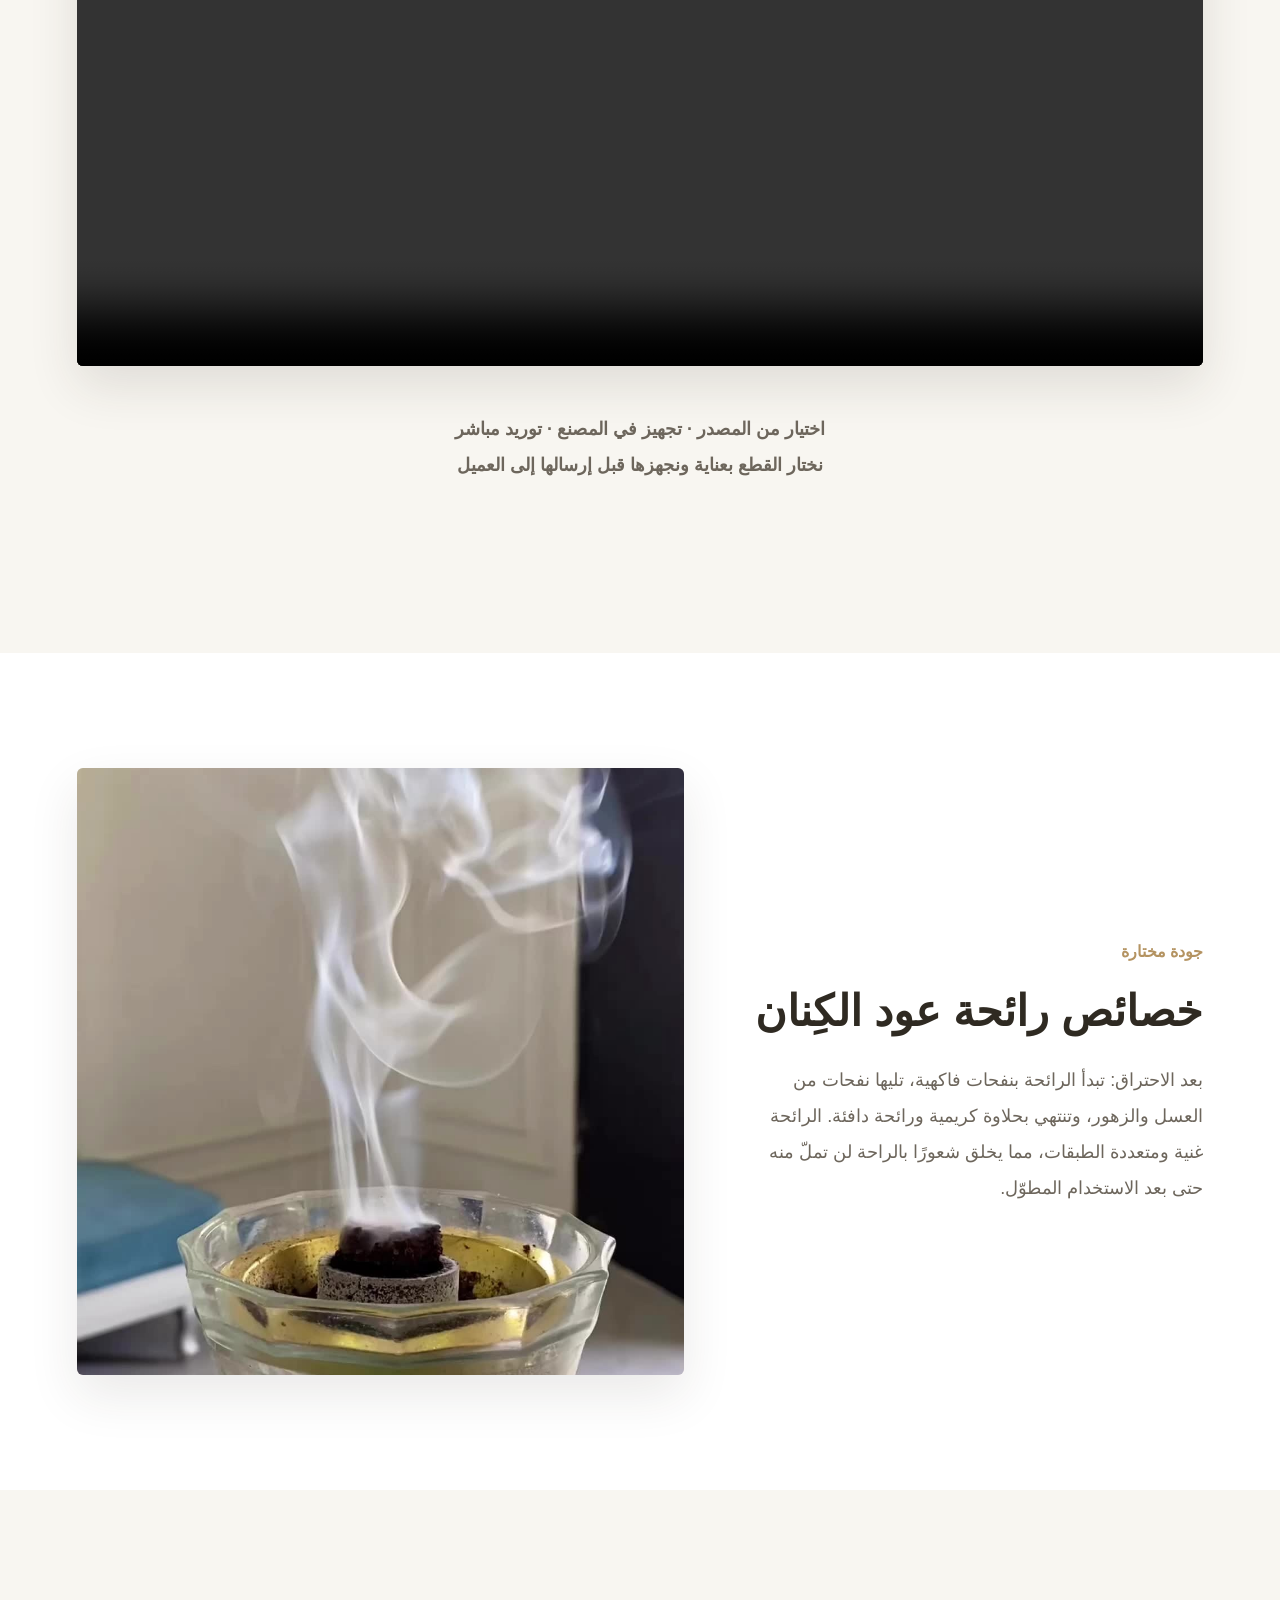
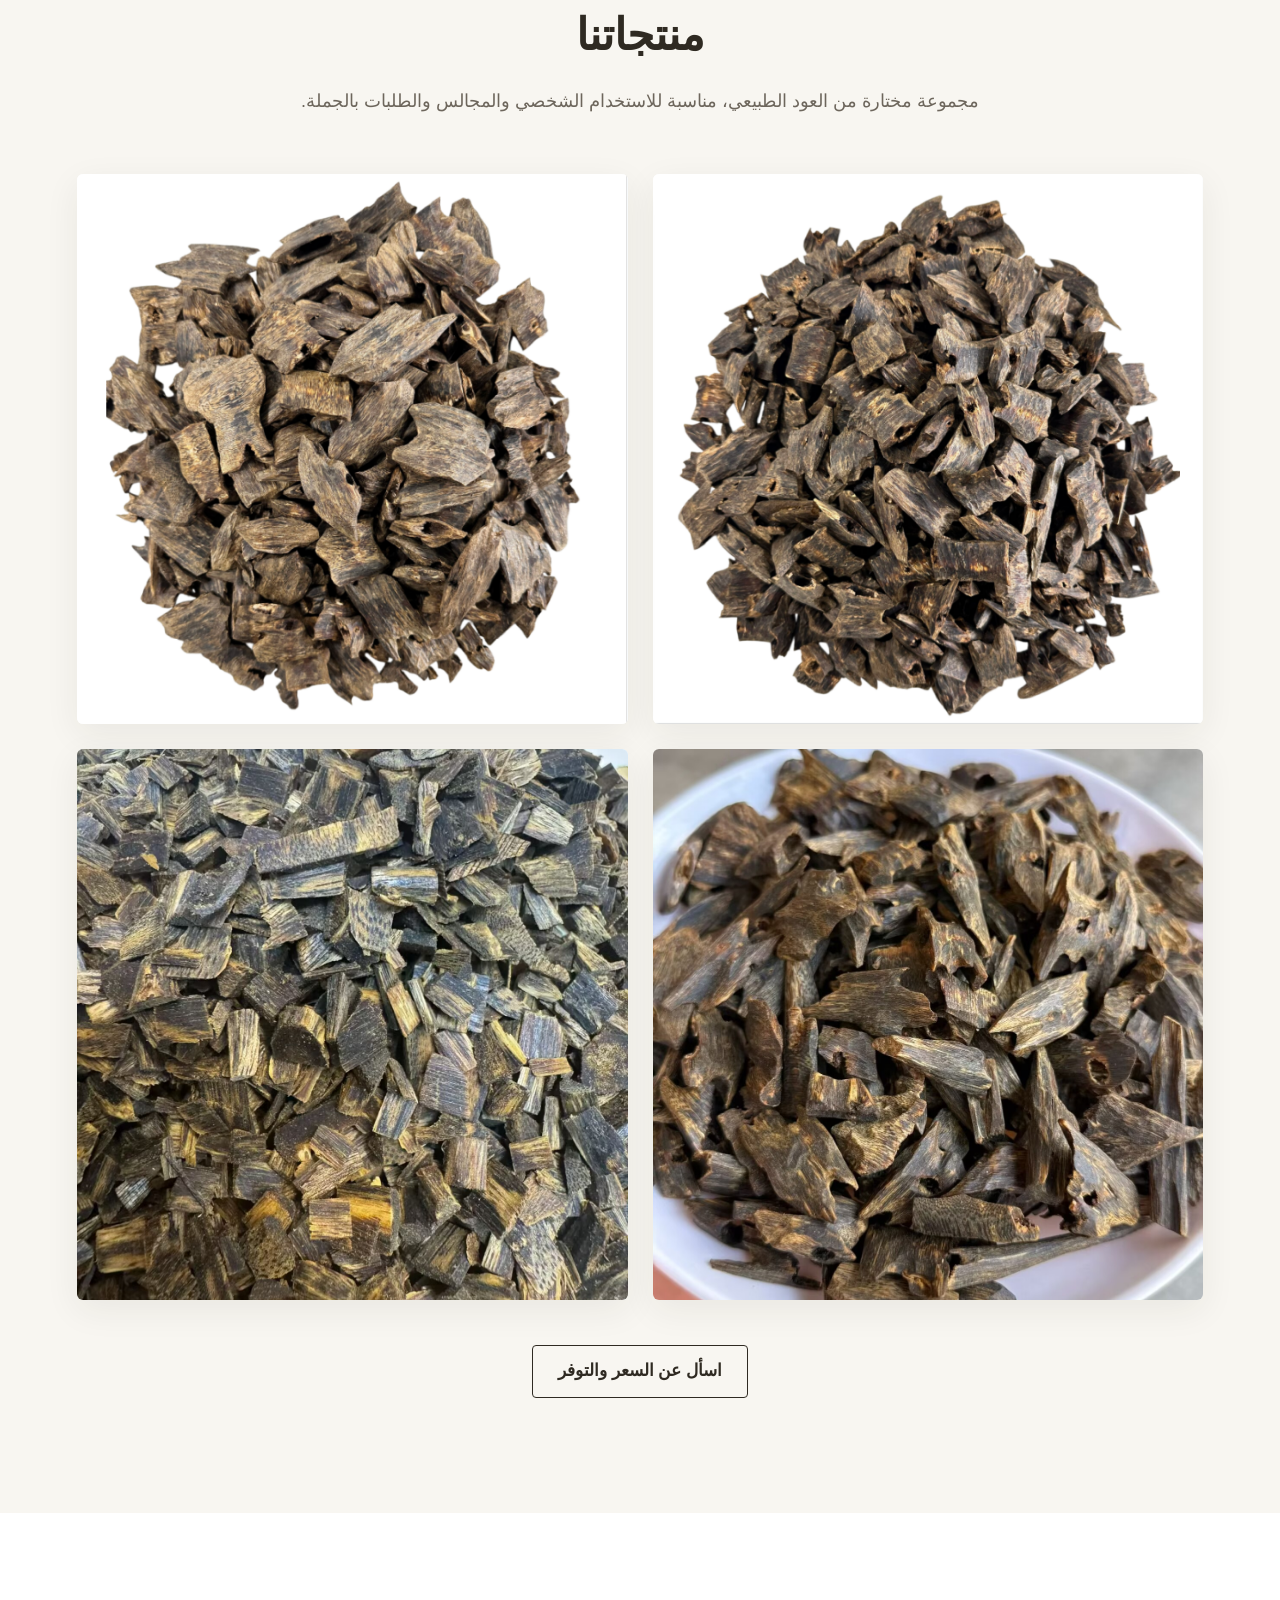
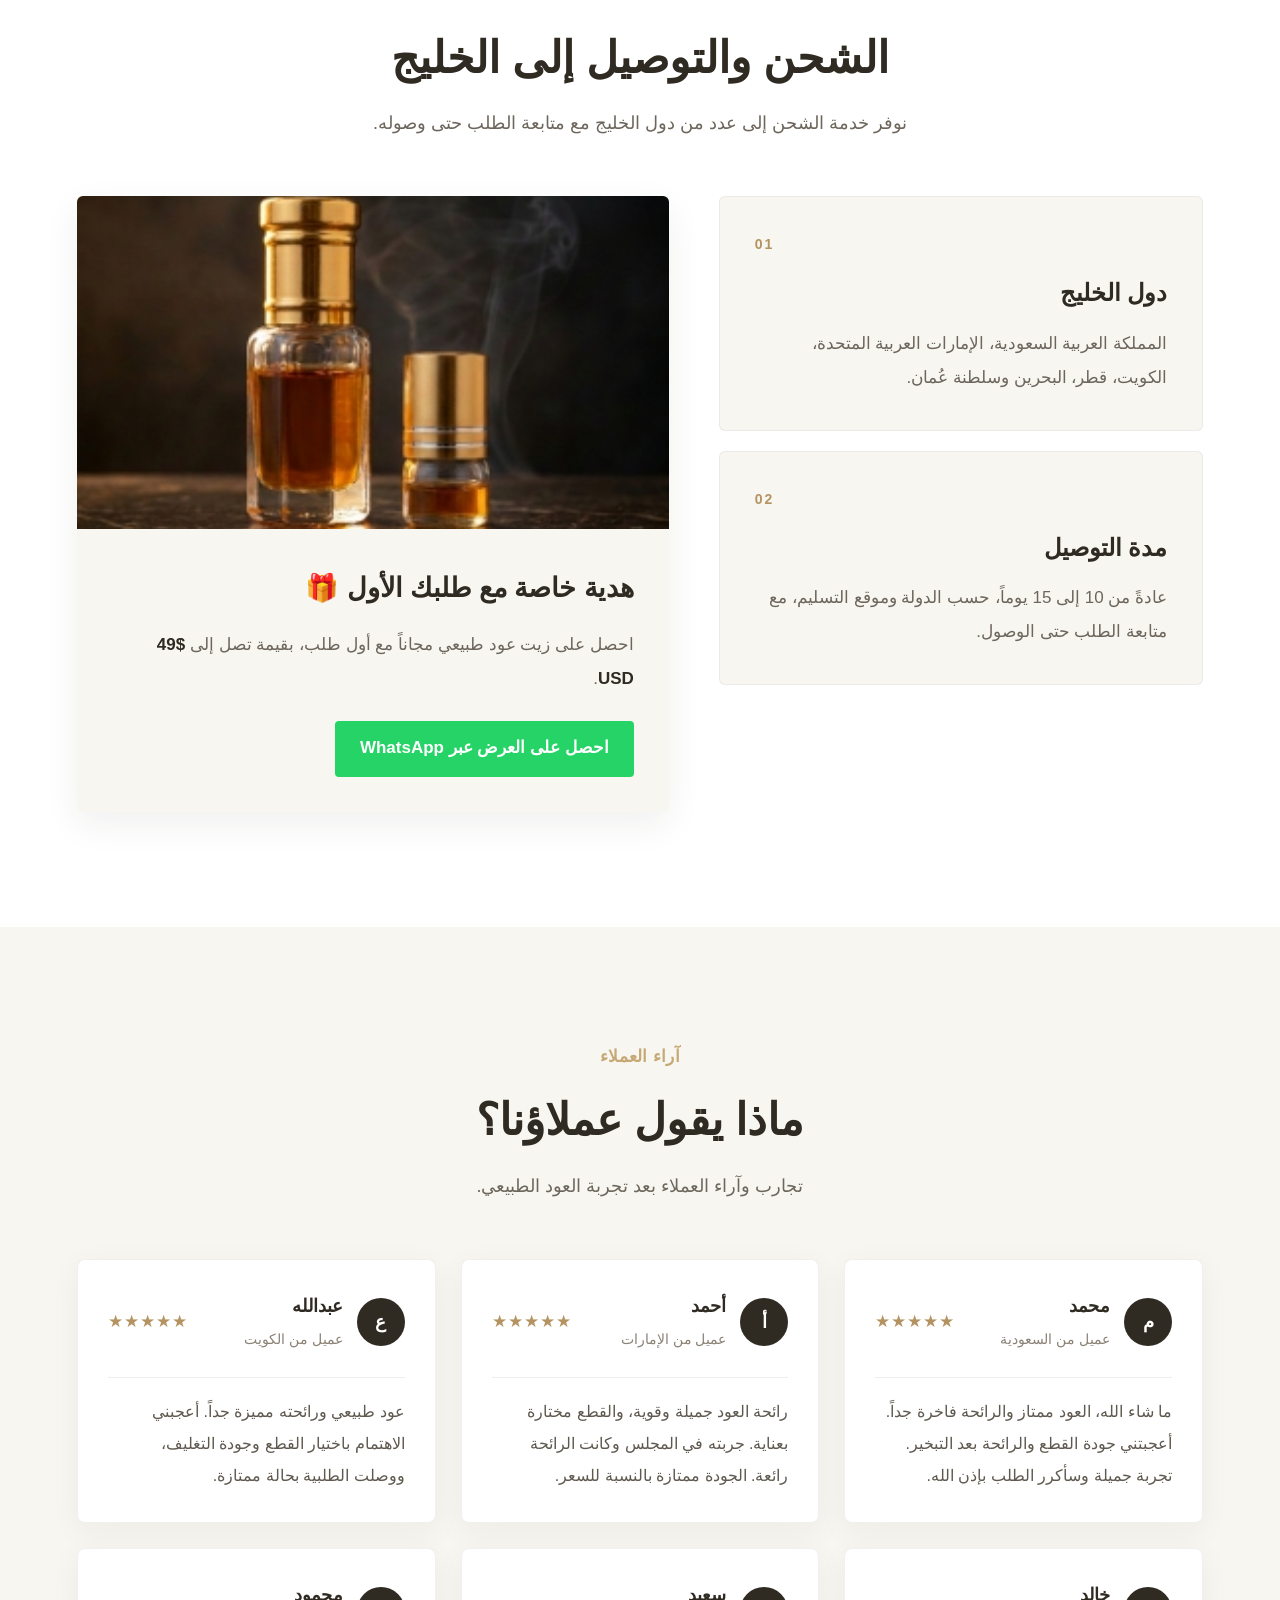
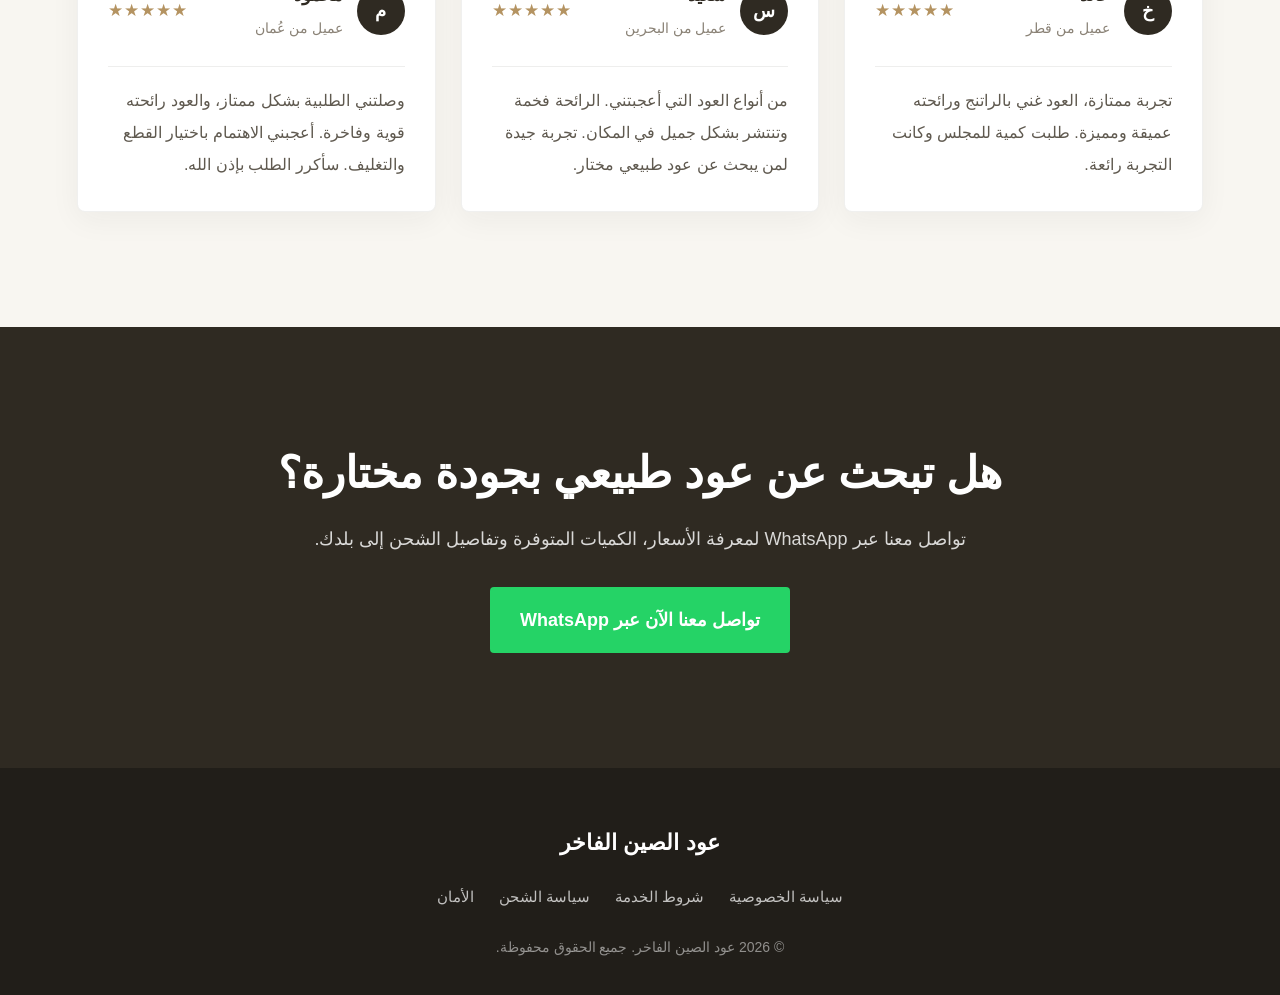
==== commit 7ec9551a: "update mobile spacing" ====
--- a/index.html
+++ b/index.html
@@ -311,7 +311,7 @@
         href="#"
         class="hero-whatsapp-button">
 
-        اسأل عن السعر والتوفر عبر WhatsApp
+        يرجى الاستفسار عن الأسعار عبر واتساب.
 
     </a>
 
--- a/style.css
+++ b/style.css
@@ -1819,4 +1819,60 @@
     .review-message p {
         font-size: 16px;
     }
+}/* =========================================================
+   MOBILE FEATURES - COMPACT
+========================================================= */
+
+@media (max-width: 768px) {
+
+    .feature {
+        min-height: 0;
+        padding: 26px 20px 28px;
+    }
+
+    .feature-number {
+        margin-bottom: 8px;
+        font-size: 14px;
+        line-height: 1.4;
+    }
+
+    .feature h3 {
+        margin-bottom: 7px;
+        font-size: 21px;
+        line-height: 1.5;
+    }
+
+    .feature p {
+        font-size: 15px;
+        line-height: 1.7;
+    }
+}
+
+
+/* =========================================================
+   SMALL MOBILE FEATURES
+========================================================= */
+
+@media (max-width: 480px) {
+
+    .feature {
+        min-height: 0;
+        padding: 23px 20px 25px;
+    }
+
+    .feature-number {
+        margin-bottom: 7px;
+        font-size: 14px;
+    }
+
+    .feature h3 {
+        margin-bottom: 6px;
+        font-size: 20px;
+        line-height: 1.45;
+    }
+
+    .feature p {
+        font-size: 15px;
+        line-height: 1.65;
+    }
 }
